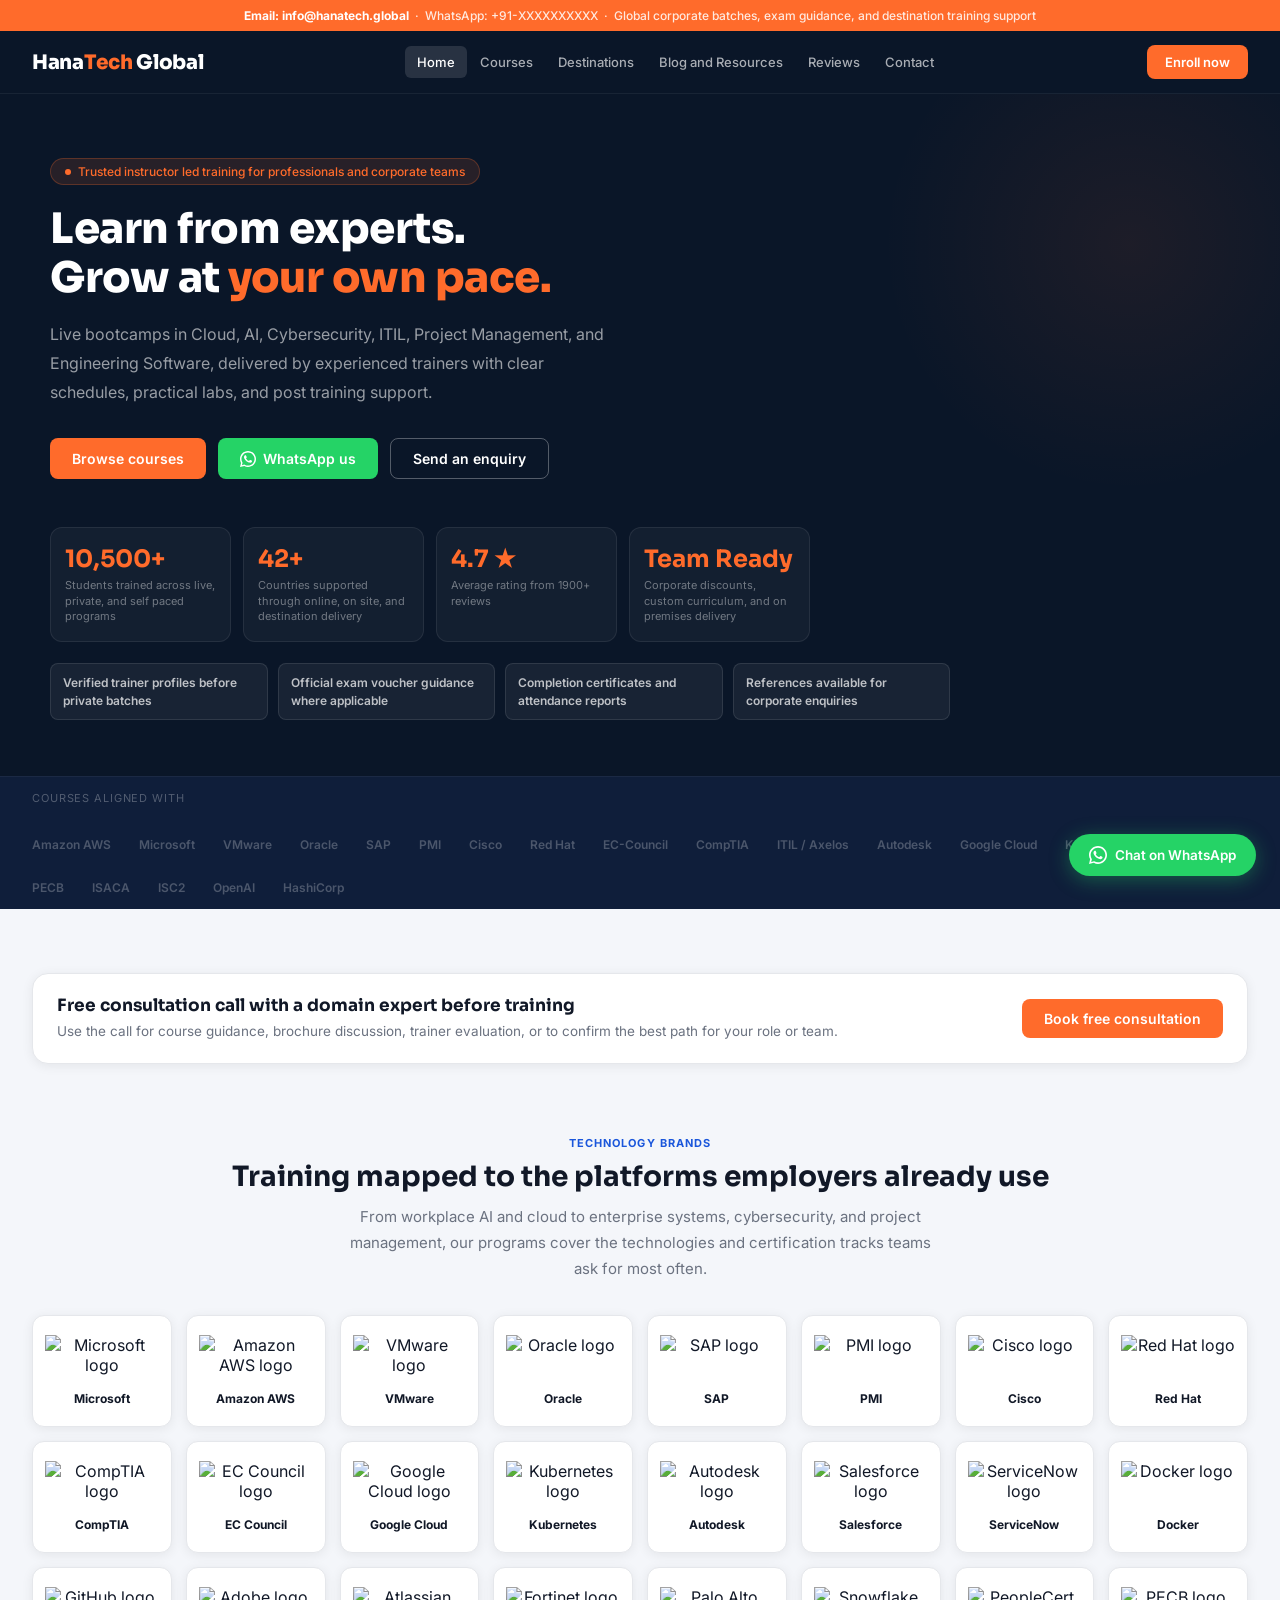
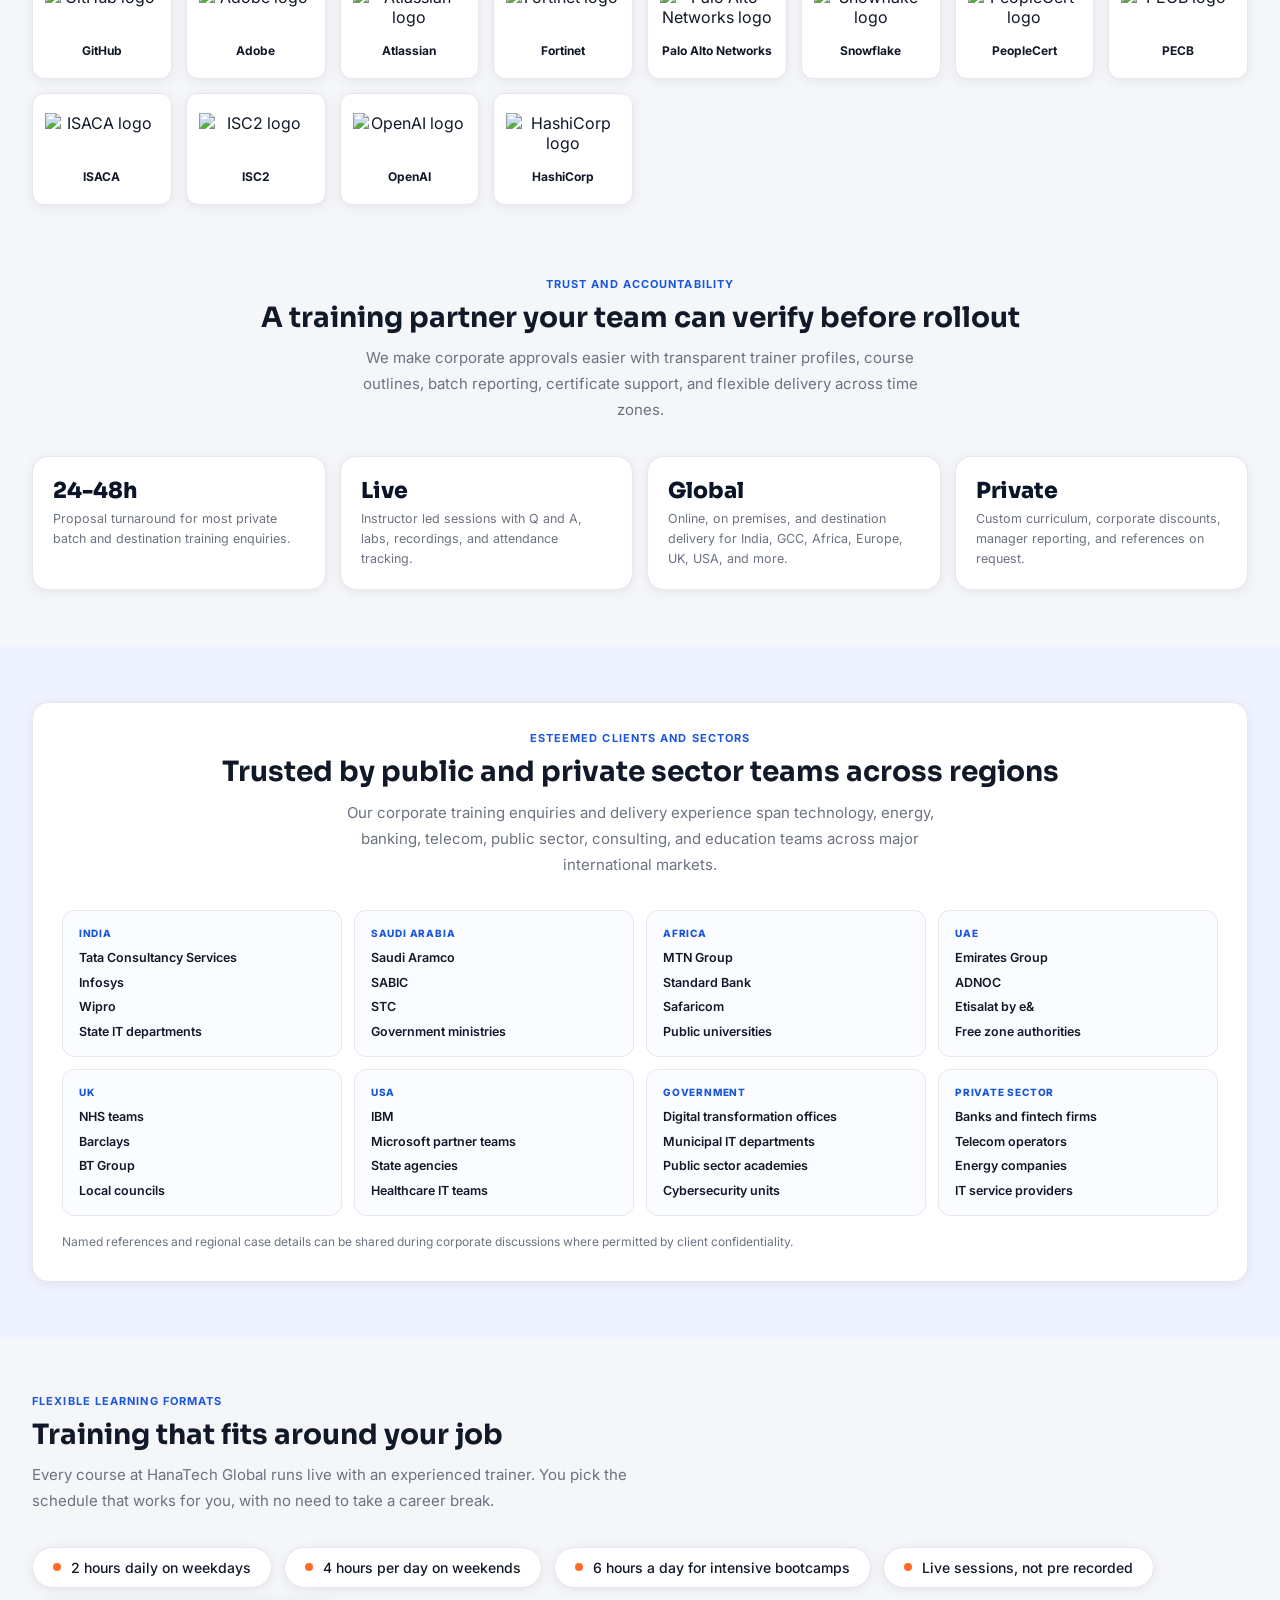
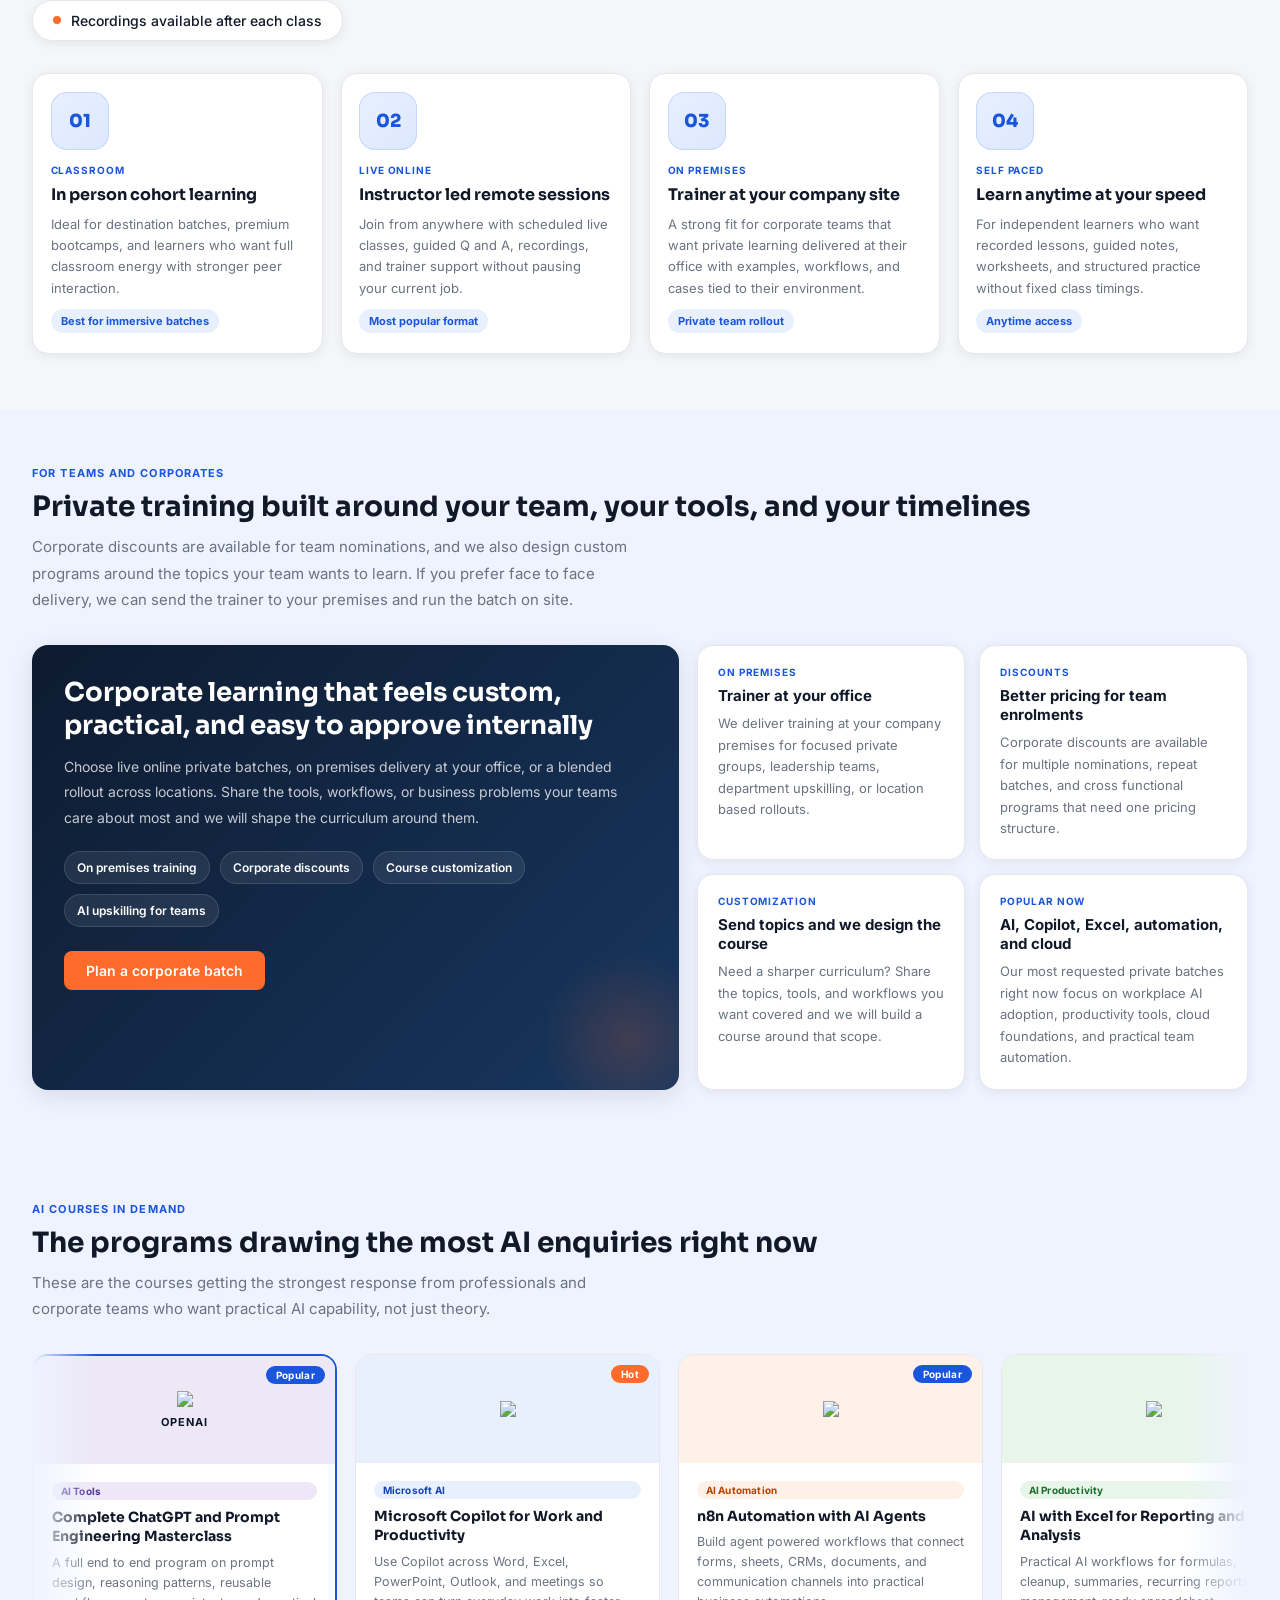
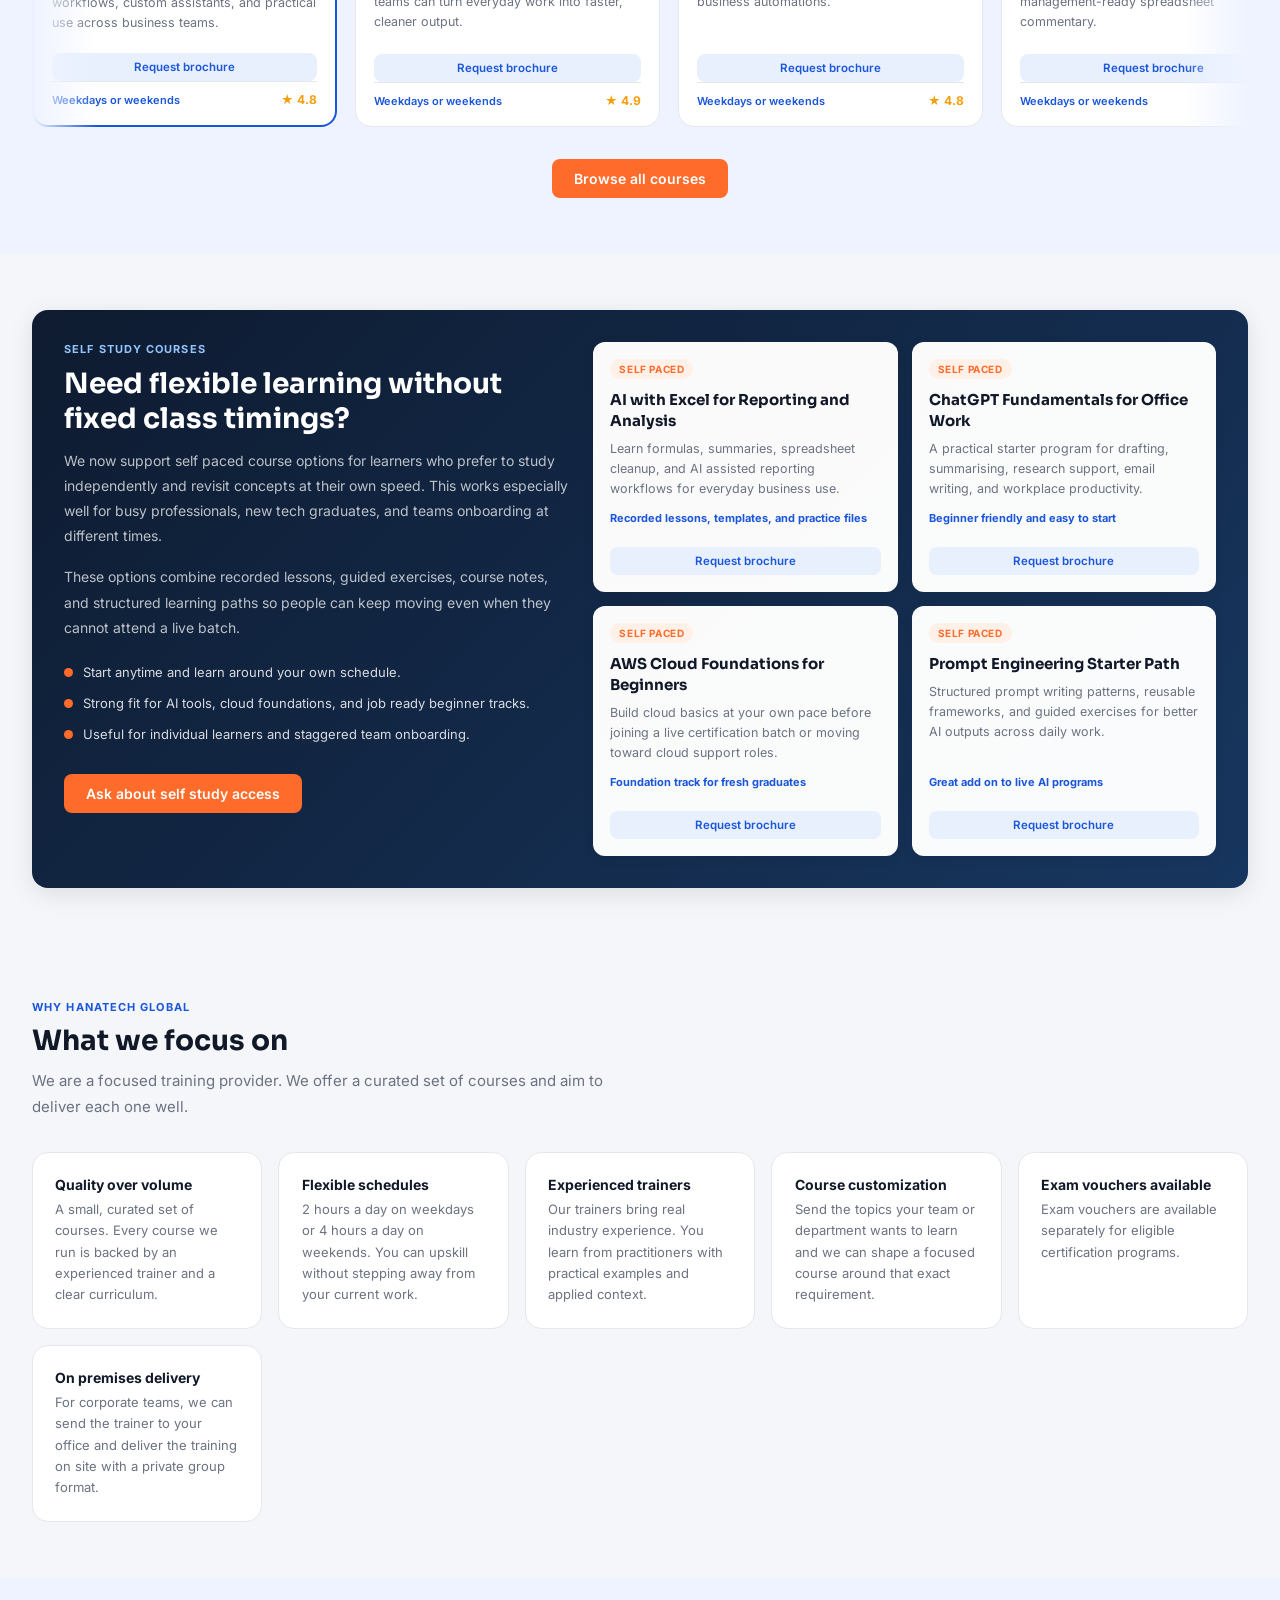
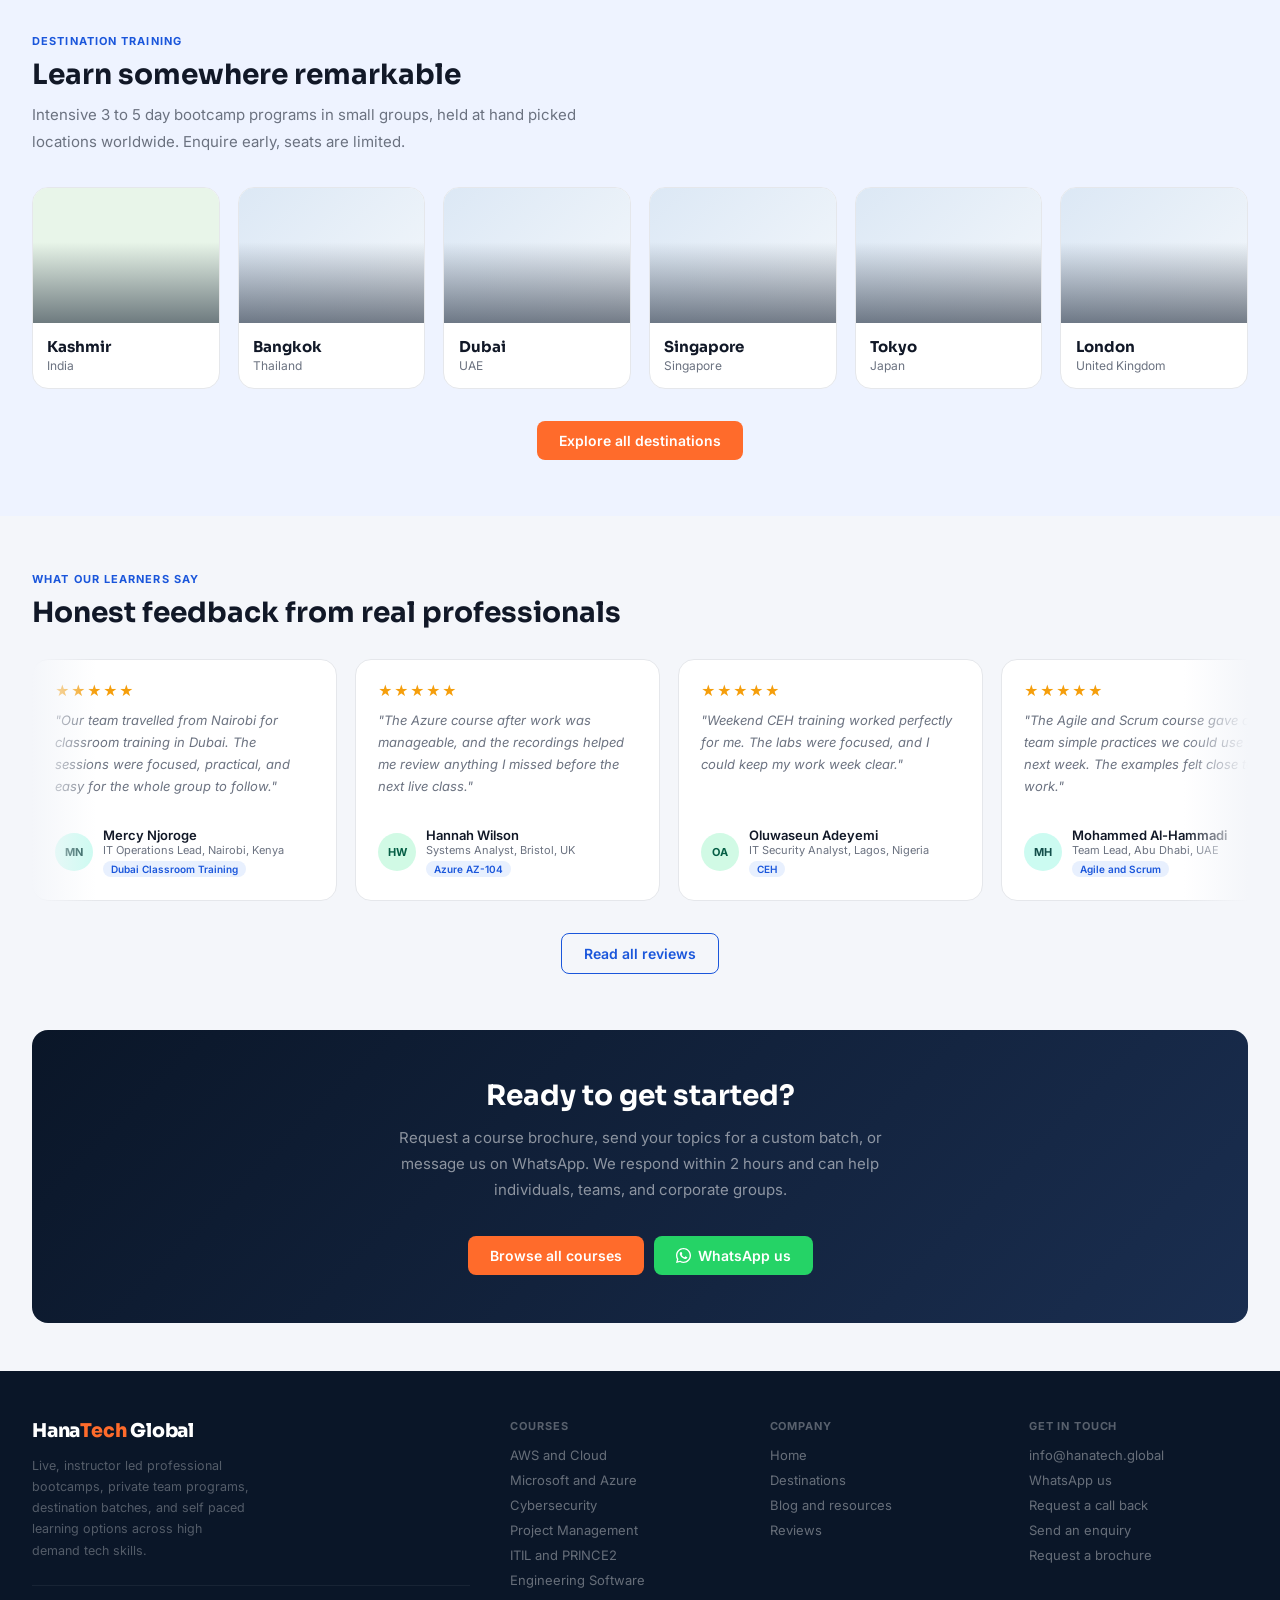
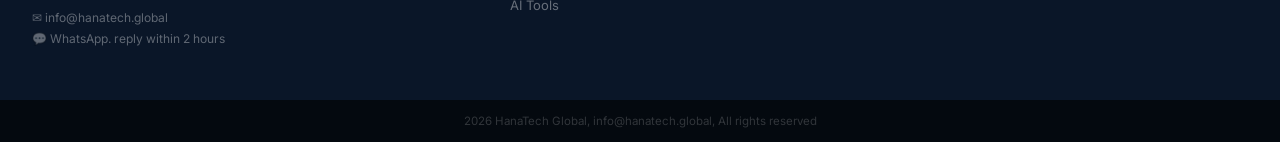
==== index.html @ 3f9b1527 "Add files via upload" ====
<!DOCTYPE html>
<html lang="en">
<head>
<meta charset="UTF-8">
<meta name="viewport" content="width=device-width, initial-scale=1.0">
<title>HanaTech Global | Professional Skills Bootcamps</title>
<link href="https://fonts.googleapis.com/css2?family=Sora:wght@400;600;700;800&family=Inter:wght@400;500;600&display=swap" rel="stylesheet">
<style>
/* --- RESET & BASE --------------------------------------- */
*{box-sizing:border-box;margin:0;padding:0;}
:root{
  --navy:#0A1628;--navy2:#0F1E3A;
  --blue:#1A56DB;--blue-light:#E8F0FE;
  --accent:#FF6B2B;--accent-light:#FFF0E8;
  --gold:#F59E0B;--gold-light:#FFFDE7;
  --green:#25D366;
  --text:#111827;--text2:#6B7280;--text3:#9CA3AF;
  --bg:#F4F6FA;--white:#FFFFFF;
  --border:#E5E7EB;--border2:#D1D5DB;
  --radius:12px;--radius-sm:8px;--radius-lg:16px;
  --shadow:0 2px 12px rgba(0,0,0,0.07);
  --shadow-md:0 6px 24px rgba(0,0,0,0.10);
}
body{font-family:'Inter',sans-serif;color:var(--text);background:var(--bg);min-height:100vh;}
a{text-decoration:none;}
img{display:block;max-width:100%;}

/* --- UTILITIES ------------------------------------------ */
.page{display:none;animation:fadeIn 0.2s ease;}
.page.active{display:block;}
@keyframes fadeIn{from{opacity:0;transform:translateY(6px)}to{opacity:1;transform:translateY(0)}}
.container{max-width:1160px;margin:0 auto;padding:0 2rem;}
.section{padding:3.5rem 2rem;}
.section-alt{background:#EEF3FF;}
.section-dark{background:var(--navy);}
.sec-eyebrow{font-size:11px;font-weight:700;text-transform:uppercase;letter-spacing:0.1em;color:var(--blue);margin-bottom:10px;}
.sec-title{font-family:'Sora',sans-serif;font-size:28px;font-weight:700;line-height:1.22;margin-bottom:10px;color:var(--text);}
.sec-sub{font-size:15px;color:var(--text2);line-height:1.75;margin-bottom:2rem;max-width:600px;}
.text-center{text-align:center;}
.text-center .sec-sub{margin-left:auto;margin-right:auto;}

/* --- BUTTONS -------------------------------------------- */
.btn{display:inline-flex;align-items:center;gap:7px;border:none;border-radius:var(--radius-sm);padding:11px 22px;font-size:14px;font-weight:600;font-family:'Inter',sans-serif;cursor:pointer;transition:opacity 0.15s,transform 0.1s;}
.btn:hover{opacity:0.9;transform:translateY(-1px);}
.btn-primary{background:var(--accent);color:#fff;}
.btn-navy{background:var(--navy);color:#fff;}
.btn-ghost{background:transparent;color:#fff;border:1.5px solid rgba(255,255,255,0.3);}
.btn-ghost:hover{border-color:rgba(255,255,255,0.6);}
.btn-wa{background:var(--green);color:#fff;}
.btn-outline{background:transparent;color:var(--blue);border:1.5px solid var(--blue);}
.btn-light{background:var(--blue-light);color:var(--blue);}
.btn-sm{padding:8px 14px;font-size:12px;}
.btn-block{width:100%;justify-content:center;}
.btn-group{display:flex;gap:10px;flex-wrap:wrap;}

/* --- TOP BAR -------------------------------------------- */
.topbar{background:var(--accent);color:#fff;font-size:12px;font-weight:500;text-align:center;padding:8px 2rem;}
.topbar span{opacity:0.85;}
.topbar strong{opacity:1;}

/* --- NAV ------------------------------------------------ */
.ht-nav{background:var(--navy);position:sticky;top:0;z-index:300;border-bottom:1px solid rgba(255,255,255,0.06);}
.nav-inner{display:flex;align-items:center;justify-content:space-between;height:62px;padding:0 2rem;gap:1rem;}
.nav-logo{font-family:'Sora',sans-serif;font-size:20px;font-weight:800;color:#fff;cursor:pointer;white-space:nowrap;letter-spacing:-0.3px;}
.nav-logo span{color:var(--accent);}
.nav-links{display:flex;gap:1px;align-items:center;}
.nav-btn{background:none;border:none;color:rgba(255,255,255,0.65);font-size:13px;font-family:'Inter',sans-serif;font-weight:500;padding:8px 12px;cursor:pointer;border-radius:6px;white-space:nowrap;transition:all 0.15s;}
.nav-btn:hover{color:#fff;background:rgba(255,255,255,0.08);}
.nav-btn.active{color:#fff;background:rgba(255,255,255,0.12);}
.nav-cta{background:var(--accent);color:#fff;border:none;border-radius:var(--radius-sm);padding:9px 18px;font-size:13px;font-family:'Inter',sans-serif;font-weight:600;cursor:pointer;white-space:nowrap;}

/* --- MOBILE NAV HINT ------------------------------------ */
.mob-nav{display:none;background:var(--navy2);overflow-x:auto;padding:10px 1rem;gap:6px;border-bottom:1px solid rgba(255,255,255,0.06);}
@media(max-width:760px){.nav-links{display:none;}.mob-nav{display:flex;}}

/* --- HERO ----------------------------------------------- */
.hero{background:var(--navy);padding:4rem 2rem 3.5rem;overflow:hidden;position:relative;}
.hero::after{content:'';position:absolute;right:-100px;top:-100px;width:500px;height:500px;background:radial-gradient(circle,rgba(255,107,43,0.08) 0%,transparent 70%);pointer-events:none;}
.hero-inner{position:relative;z-index:1;display:grid;grid-template-columns:minmax(0,1fr);gap:2.4rem;align-items:center;max-width:1180px;margin:0 auto;}
.hero-copy{min-width:0;}
.hero-badge{display:inline-flex;align-items:center;gap:7px;background:rgba(255,107,43,0.12);border:1px solid rgba(255,107,43,0.25);border-radius:20px;padding:5px 14px;font-size:12px;color:var(--accent);margin-bottom:1.25rem;font-weight:500;}
.hero-badge-dot{width:6px;height:6px;border-radius:50%;background:var(--accent);}
.hero h1{font-family:'Sora',sans-serif;font-size:42px;font-weight:800;color:#fff;line-height:1.16;margin-bottom:1.1rem;letter-spacing:-0.5px;}
.hero h1 em{color:var(--accent);font-style:normal;}
.hero-lead{font-size:16px;color:rgba(255,255,255,0.58);line-height:1.8;max-width:560px;margin-bottom:2rem;}
.hero-btns{display:flex;gap:12px;flex-wrap:wrap;margin-bottom:3rem;}
.hero-stats{display:grid;grid-template-columns:repeat(4,1fr);gap:12px;max-width:760px;}
.hstat{background:rgba(255,255,255,0.04);border:1px solid rgba(255,255,255,0.08);border-radius:var(--radius);padding:16px 14px;}
.hstat-num{font-family:'Sora',sans-serif;font-size:24px;font-weight:700;color:var(--accent);}
.hstat-label{font-size:11px;color:rgba(255,255,255,0.4);margin-top:4px;line-height:1.4;}
.proof-strip{display:grid;grid-template-columns:repeat(4,minmax(0,1fr));gap:10px;max-width:900px;margin-top:1.35rem;}
.proof-pill{background:rgba(255,255,255,0.06);border:1px solid rgba(255,255,255,0.1);border-radius:var(--radius-sm);padding:10px 12px;color:rgba(255,255,255,0.72);font-size:12px;font-weight:600;line-height:1.45;}

/* --- TRUST BAR ------------------------------------------ */
.trust-bar{background:var(--navy2);border-top:1px solid rgba(255,255,255,0.05);padding:14px 2rem;display:flex;align-items:center;gap:2rem;flex-wrap:wrap;}
.trust-label{font-size:11px;color:rgba(255,255,255,0.28);white-space:nowrap;text-transform:uppercase;letter-spacing:0.08em;flex-shrink:0;}
.trust-logos{display:flex;gap:28px;flex-wrap:wrap;align-items:center;}
.trust-logo{font-size:12px;font-weight:600;color:rgba(255,255,255,0.25);white-space:nowrap;}

/* --- BRAND WALL ----------------------------------------- */
.brand-grid{display:grid;grid-template-columns:repeat(auto-fit,minmax(132px,1fr));gap:14px;}
.brand-tile{background:var(--white);border:1px solid var(--border);border-radius:var(--radius);padding:16px 12px;min-height:112px;display:flex;flex-direction:column;align-items:center;justify-content:center;text-align:center;box-shadow:var(--shadow);transition:transform 0.15s,box-shadow 0.15s;}
.brand-tile:hover{transform:translateY(-2px);box-shadow:var(--shadow-md);}
.brand-mark{width:100%;max-width:120px;height:46px;display:flex;align-items:center;justify-content:center;margin-bottom:10px;}
.brand-mark img{width:100%;height:100%;object-fit:contain;}
.brand-fallback{display:none;align-items:center;justify-content:center;width:72px;height:42px;border-radius:12px;background:var(--blue-light);color:var(--navy);font-family:'Sora',sans-serif;font-size:12px;font-weight:700;padding:4px 6px;}
.brand-fallback.is-visible{display:flex;}
.brand-name{font-size:12px;font-weight:700;color:var(--text);line-height:1.35;}

/* --- TRUST PROOF ---------------------------------------- */
.trust-proof-grid{display:grid;grid-template-columns:repeat(4,minmax(0,1fr));gap:14px;margin-top:1.8rem;}
.trust-proof-card{background:var(--white);border:1px solid var(--border);border-radius:var(--radius-lg);padding:1.25rem;box-shadow:var(--shadow);}
.trust-proof-value{font-family:'Sora',sans-serif;font-size:22px;font-weight:800;color:var(--navy);margin-bottom:5px;}
.trust-proof-label{font-size:12.5px;color:var(--text2);line-height:1.6;}

/* --- CLIENTS -------------------------------------------- */
.client-shell{background:var(--white);border:1px solid var(--border);border-radius:var(--radius-lg);padding:1.8rem;box-shadow:var(--shadow);}
.client-grid{display:grid;grid-template-columns:repeat(4,minmax(0,1fr));gap:12px;margin-top:1.4rem;}
.client-card{border:1px solid var(--border);border-radius:var(--radius);padding:1rem;background:#FBFCFF;min-height:128px;}
.client-region{font-size:10px;font-weight:800;color:var(--blue);letter-spacing:0.08em;text-transform:uppercase;margin-bottom:10px;}
.client-card ul{list-style:none;margin:0;padding:0;display:grid;gap:7px;}
.client-card li{font-size:12.5px;color:var(--text);line-height:1.4;font-weight:600;}
.client-note{font-size:12px;color:var(--text2);line-height:1.65;margin-top:1rem;}

/* --- SCHEDULE PILLS ------------------------------------- */
.sched-pills{display:flex;gap:12px;flex-wrap:wrap;}
.sched-pill{background:var(--white);border:1.5px solid var(--border);border-radius:50px;padding:11px 20px;display:flex;align-items:center;gap:10px;font-size:14px;font-weight:500;box-shadow:var(--shadow);}
.sched-pill-dot{width:8px;height:8px;border-radius:50%;background:var(--accent);flex-shrink:0;}

/* --- DELIVERY MODES ------------------------------------- */
.delivery-grid{display:grid;grid-template-columns:repeat(4,minmax(0,1fr));gap:18px;margin-top:2rem;}
.delivery-card{background:var(--white);border:1px solid var(--border);border-radius:var(--radius-lg);overflow:hidden;box-shadow:var(--shadow);display:flex;flex-direction:column;transition:transform 0.15s,box-shadow 0.15s;}
.delivery-card:hover{transform:translateY(-3px);box-shadow:var(--shadow-md);}
.delivery-content{padding:1.15rem 1.1rem 1.25rem;}
.delivery-kicker{font-size:10px;font-weight:700;text-transform:uppercase;letter-spacing:0.09em;color:var(--blue);margin-bottom:8px;}
.delivery-title{font-family:'Sora',sans-serif;font-size:16px;font-weight:700;line-height:1.35;margin-bottom:8px;}
.delivery-desc{font-size:13px;color:var(--text2);line-height:1.65;margin-bottom:10px;}
.delivery-note{display:inline-flex;align-items:center;gap:6px;background:var(--blue-light);color:var(--blue);border-radius:999px;padding:5px 10px;font-size:11px;font-weight:700;}
.delivery-icon-badge{width:58px;height:58px;border-radius:16px;display:flex;align-items:center;justify-content:center;background:linear-gradient(135deg,#E8F0FE 0%,#DCE8FF 100%);color:var(--blue);font-size:28px;margin-bottom:14px;box-shadow:inset 0 0 0 1px #C7D7FF;}
.delivery-icon-badge{font-family:'Sora',sans-serif;font-size:18px;font-weight:800;}

/* --- MOVING ROWS ---------------------------------------- */
.marquee{overflow:hidden;position:relative;margin-top:1.8rem;}
.marquee::before,.marquee::after{content:'';position:absolute;top:0;bottom:0;width:64px;z-index:2;pointer-events:none;}
.marquee::before{left:0;background:linear-gradient(90deg,var(--bg) 0%,rgba(244,246,250,0) 100%);}
.section-alt .marquee::before{background:linear-gradient(90deg,#EEF3FF 0%,rgba(238,243,255,0) 100%);}
.marquee::after{right:0;background:linear-gradient(270deg,var(--bg) 0%,rgba(244,246,250,0) 100%);}
.section-alt .marquee::after{background:linear-gradient(270deg,#EEF3FF 0%,rgba(238,243,255,0) 100%);}
.marquee-track{display:flex;gap:18px;width:max-content;animation:scrollRight 55s linear infinite;}
.marquee:hover .marquee-track{animation-play-state:paused;}
.marquee .course-card,.marquee .review-card{width:305px;flex:0 0 305px;}
.reviews-marquee .marquee-track{animation-duration:70s;}
@keyframes scrollRight{from{transform:translateX(-50%);}to{transform:translateX(0);}}

.consult-band{display:grid;grid-template-columns:1fr auto;gap:1rem;align-items:center;background:var(--white);border:1px solid var(--border);border-radius:var(--radius-lg);padding:1.3rem 1.5rem;box-shadow:var(--shadow);margin-top:2rem;}
.consult-band strong{font-family:'Sora',sans-serif;font-size:17px;}
.consult-band p{font-size:13.5px;color:var(--text2);line-height:1.65;margin-top:4px;}

/* --- SELF STUDY ----------------------------------------- */
.self-study-shell{background:linear-gradient(135deg,#0E1B30 0%,#17365F 100%);border-radius:var(--radius-lg);padding:2rem;display:grid;grid-template-columns:0.9fr 1.1fr;gap:20px;box-shadow:var(--shadow-md);}
.self-study-copy h2{font-family:'Sora',sans-serif;font-size:28px;line-height:1.25;color:#fff;margin-bottom:12px;}
.self-study-copy p{font-size:14px;line-height:1.8;color:rgba(255,255,255,0.72);margin-bottom:1rem;}
.self-study-points{display:grid;gap:10px;margin:1.4rem 0 1.8rem;}
.self-study-point{display:flex;gap:10px;align-items:flex-start;color:rgba(255,255,255,0.84);font-size:13px;line-height:1.6;}
.self-study-point span{width:9px;height:9px;border-radius:50%;background:var(--accent);margin-top:6px;flex-shrink:0;}
.self-study-grid{display:grid;grid-template-columns:repeat(2,minmax(0,1fr));gap:14px;}
.self-study-card{background:rgba(255,255,255,0.98);border:1px solid rgba(255,255,255,0.12);border-radius:var(--radius);padding:1rem;display:flex;flex-direction:column;box-shadow:var(--shadow);}
.self-study-badge{display:inline-flex;align-items:center;gap:6px;background:var(--accent-light);color:var(--accent);border-radius:999px;padding:4px 9px;font-size:10px;font-weight:700;text-transform:uppercase;letter-spacing:0.06em;width:max-content;margin-bottom:10px;}
.self-study-title{font-family:'Sora',sans-serif;font-size:15px;font-weight:700;line-height:1.4;margin-bottom:8px;}
.self-study-desc{font-size:12.5px;color:var(--text2);line-height:1.6;margin-bottom:12px;flex:1;}
.self-study-meta{font-size:11px;color:var(--blue);font-weight:700;margin-bottom:12px;}

/* --- COURSE CARDS --------------------------------------- */
.courses-grid{display:grid;grid-template-columns:repeat(auto-fill,minmax(265px,1fr));gap:18px;}
.course-card{background:var(--white);border:1px solid var(--border);border-radius:var(--radius-lg);overflow:hidden;transition:box-shadow 0.2s,border-color 0.2s;display:flex;flex-direction:column;}
.course-card:hover{box-shadow:var(--shadow-md);border-color:#C7D7FF;}
.course-card.is-featured{border:2px solid var(--blue);}
.course-thumb{height:108px;display:flex;align-items:center;justify-content:center;font-size:0;position:relative;flex-shrink:0;padding:14px;}
.course-thumb-brand{display:flex;flex-direction:column;align-items:center;justify-content:center;gap:8px;width:100%;text-align:center;}
.course-thumb-brand img{display:block;max-width:128px;max-height:42px;width:auto;height:auto;object-fit:contain;}
.course-thumb-brand.is-icon img{max-width:42px;max-height:42px;}
.course-thumb-brand-label{font-size:11px;font-weight:700;letter-spacing:0.08em;text-transform:uppercase;color:var(--navy);}
.course-thumb-brand-fallback{display:inline-flex;align-items:center;justify-content:center;min-width:72px;min-height:42px;padding:8px 12px;border-radius:12px;background:rgba(10,22,40,0.08);font-family:'Sora',sans-serif;font-size:12px;font-weight:700;color:var(--navy);}
.badge{position:absolute;top:10px;right:10px;font-size:10px;padding:3px 10px;border-radius:20px;font-weight:700;letter-spacing:0.03em;}
.badge-hot{background:var(--accent);color:#fff;}
.badge-pop{background:var(--blue);color:#fff;}
.badge-new{background:#059669;color:#fff;}
.badge-voucher{background:var(--gold);color:#fff;}
.thumb-navy{background:var(--navy2);}.thumb-blue{background:#E8F0FE;}.thumb-orange{background:#FFF0E8;}.thumb-green{background:#E8F5E9;}.thumb-purple{background:#EDE7F6;}.thumb-teal{background:#E0F2F1;}.thumb-brick{background:#FFF3E0;}.thumb-red{background:#FFEBEE;}.thumb-indigo{background:#EDE7F6;}
.course-body{padding:1.1rem;display:flex;flex-direction:column;flex:1;}
.course-tag{font-size:10px;padding:3px 9px;border-radius:20px;display:inline-block;margin-bottom:8px;font-weight:700;letter-spacing:0.02em;}
.tag-blue{background:#E8F0FE;color:#1245AE;}.tag-orange{background:#FFF0E8;color:#B84200;}.tag-green{background:#E8F5E9;color:#1B6E2B;}.tag-purple{background:#EDE7F6;color:#4A2D99;}.tag-teal{background:#E0F2F1;color:#065F55;}.tag-brick{background:#FFF3E0;color:#9A3B00;}.tag-red{background:#FFEBEE;color:#9B1C1C;}.tag-gold{background:#FFFDE7;color:#7A5100;}
.course-title{font-family:'Sora',sans-serif;font-size:14px;font-weight:700;margin-bottom:6px;line-height:1.4;}
.course-title a{color:inherit;text-decoration:none;}
.course-title a:hover{color:var(--blue);}
.course-desc{font-size:12.5px;color:var(--text2);line-height:1.6;margin-bottom:10px;flex:1;}
.course-voucher{font-size:11px;color:#7A5100;background:var(--gold-light);padding:4px 9px;border-radius:5px;display:inline-flex;align-items:center;gap:4px;margin-bottom:10px;font-weight:500;}
.course-footer{padding-top:10px;border-top:1px solid var(--border);display:flex;justify-content:space-between;align-items:center;margin-top:auto;}
.course-sched{font-size:11px;color:var(--blue);font-weight:600;}
.course-rating{font-size:12px;color:var(--gold);font-weight:700;}
.course-brochure-btn{display:flex;align-items:center;justify-content:center;gap:5px;background:var(--blue-light);color:var(--blue);border:none;border-radius:var(--radius-sm);padding:7px 10px;font-size:11.5px;font-weight:600;font-family:'Inter',sans-serif;cursor:pointer;margin-top:10px;width:100%;transition:background 0.15s;}
.course-brochure-btn:hover{background:#d2e3fa;}

/* --- FILTER TABS ---------------------------------------- */
.filter-wrap{display:flex;gap:8px;margin-bottom:2rem;flex-wrap:wrap;}
.ftab{background:var(--white);border:1.5px solid var(--border);border-radius:20px;padding:7px 16px;font-size:12.5px;cursor:pointer;font-family:'Inter',sans-serif;color:var(--text2);font-weight:500;transition:all 0.15s;}
.ftab:hover{border-color:var(--blue);color:var(--blue);}
.ftab.active{background:var(--blue);color:#fff;border-color:var(--blue);}

/* --- WHY CARDS ------------------------------------------ */
.why-grid{display:grid;grid-template-columns:repeat(auto-fill,minmax(215px,1fr));gap:16px;}
.why-card{background:var(--white);border:1px solid var(--border);border-radius:var(--radius-lg);padding:1.4rem;transition:box-shadow 0.15s;}
.why-card:hover{box-shadow:var(--shadow);}
.why-icon-wrap{display:none;}
.wi-blue{background:#E8F0FE;}.wi-orange{background:#FFF0E8;}.wi-green{background:#E8F5E9;}.wi-purple{background:#EDE7F6;}.wi-teal{background:#E0F2F1;}.wi-gold{background:#FFFDE7;}
.why-title{font-size:14px;font-weight:700;margin-bottom:6px;}
.why-desc{font-size:13px;color:var(--text2);line-height:1.65;}

/* --- CORPORATE TRAINING -------------------------------- */
.corporate-shell{display:grid;grid-template-columns:1.08fr 0.92fr;gap:18px;align-items:stretch;}
.corporate-panel{background:linear-gradient(135deg,#0E1B30 0%,#17365F 100%);border-radius:var(--radius-lg);padding:2rem;color:#fff;box-shadow:var(--shadow-md);position:relative;overflow:hidden;}
.corporate-panel::after{content:'';position:absolute;right:-40px;bottom:-40px;width:180px;height:180px;background:radial-gradient(circle,rgba(255,107,43,0.18) 0%,transparent 70%);}
.corporate-panel h3{font-family:'Sora',sans-serif;font-size:26px;line-height:1.25;margin-bottom:12px;position:relative;z-index:1;}
.corporate-panel p{font-size:14px;line-height:1.8;color:rgba(255,255,255,0.76);max-width:560px;position:relative;z-index:1;}
.corporate-badges{display:flex;flex-wrap:wrap;gap:10px;margin:1.35rem 0 1.5rem;position:relative;z-index:1;}
.corporate-badge{display:inline-flex;align-items:center;gap:8px;background:rgba(255,255,255,0.08);border:1px solid rgba(255,255,255,0.12);border-radius:999px;padding:8px 12px;font-size:12px;font-weight:600;color:#fff;}
.corporate-grid{display:grid;grid-template-columns:repeat(2,minmax(0,1fr));gap:14px;}
.corporate-card{background:var(--white);border:1px solid var(--border);border-radius:var(--radius-lg);padding:1.25rem;box-shadow:var(--shadow);}
.corporate-kicker{font-size:10px;font-weight:700;text-transform:uppercase;letter-spacing:0.09em;color:var(--blue);margin-bottom:8px;}
.corporate-card h4{font-size:15px;font-weight:700;margin-bottom:8px;}
.corporate-card p{font-size:13px;line-height:1.65;color:var(--text2);}

/* --- DESTINATION CARDS ---------------------------------- */
.dest-grid{display:grid;grid-template-columns:repeat(auto-fill,minmax(200px,1fr));gap:18px;}
.dest-card{background:var(--white);border:1px solid var(--border);border-radius:var(--radius-lg);overflow:hidden;transition:box-shadow 0.2s,transform 0.2s;}
.dest-card.dest-global{border:2px solid var(--blue);background:linear-gradient(135deg,#FFFFFF 0%,#EEF3FF 100%);}
.dest-card.dest-global .dest-img-wrap{display:flex;align-items:center;justify-content:center;background:linear-gradient(135deg,#0E1B30 0%,#1A56DB 100%);}
.dest-card.dest-global .dest-img-wrap::before{content:'Global';font-family:'Sora',sans-serif;font-size:30px;font-weight:800;color:#fff;letter-spacing:0.02em;position:relative;z-index:1;}
.dest-card:hover{box-shadow:var(--shadow-md);transform:translateY(-3px);}
.dest-img-wrap{position:relative;height:135px;overflow:hidden;background:linear-gradient(135deg,#dce8f5 0%,#f3f7fb 100%);}
.dest-img-wrap img{display:block;width:100%;height:100%;object-fit:cover;transition:transform 0.4s;}
.dest-card:hover .dest-img-wrap img{transform:scale(1.05);}
.dest-overlay{position:absolute;inset:0;background:linear-gradient(to top,rgba(10,22,40,0.55) 0%,transparent 60%);}
.dest-info{padding:0.9rem;}
.dest-city{font-family:'Sora',sans-serif;font-size:15px;font-weight:700;margin-bottom:2px;}
.dest-country{font-size:12px;color:var(--text2);}
.dest-tag{font-size:10px;background:var(--accent-light);color:var(--accent);padding:2px 8px;border-radius:20px;font-weight:600;margin-top:5px;display:inline-block;}
.dest-tag{display:none;}

/* --- TRAINER CARDS -------------------------------------- */
.trainer-grid{display:grid;grid-template-columns:repeat(auto-fill,minmax(195px,1fr));gap:16px;}
.trainer-card{background:var(--white);border:1px solid var(--border);border-radius:var(--radius-lg);padding:1.5rem;text-align:center;transition:box-shadow 0.15s;}
.trainer-card:hover{box-shadow:var(--shadow);}
.trainer-av{width:60px;height:60px;border-radius:50%;display:flex;align-items:center;justify-content:center;font-size:20px;font-weight:700;margin:0 auto 12px;border:3px solid var(--border);}
.av-b{background:#DBEAFE;color:#1E40AF;}.av-o{background:#FEE2D5;color:#9A3412;}.av-g{background:#D1FAE5;color:#065F46;}.av-p{background:#EDE9FE;color:#4C1D95;}.av-t{background:#CCFBF1;color:#134E4A;}.av-r{background:#FFE4E6;color:#9F1239;}
.trainer-name{font-size:14px;font-weight:700;margin-bottom:3px;}
.trainer-role{font-size:12px;color:var(--text2);line-height:1.4;}
.trainer-co{font-size:11px;color:var(--blue);margin-top:4px;font-weight:600;}
.trainer-exp{font-size:10px;color:var(--text2);margin-top:7px;background:var(--bg);padding:3px 10px;border-radius:20px;display:inline-block;}

/* --- REVIEWS -------------------------------------------- */
.reviews-grid{display:grid;grid-template-columns:repeat(auto-fill,minmax(270px,1fr));gap:16px;}
.review-card{background:var(--white);border:1px solid var(--border);border-radius:var(--radius-lg);padding:1.4rem;display:flex;flex-direction:column;}
.review-stars{color:var(--gold);font-size:14px;margin-bottom:10px;letter-spacing:1px;}
.review-text{font-size:13px;color:var(--text2);line-height:1.7;margin-bottom:16px;font-style:italic;flex:1;}
.review-author{display:flex;align-items:center;gap:10px;}
.rev-av{width:38px;height:38px;border-radius:50%;display:flex;align-items:center;justify-content:center;font-size:11px;font-weight:700;flex-shrink:0;}
.rev-name{font-size:13px;font-weight:600;}
.rev-meta{font-size:11px;color:var(--text2);}
.rev-course{font-size:10px;background:var(--blue-light);color:var(--blue);padding:2px 8px;border-radius:20px;display:inline-block;margin-top:3px;font-weight:600;}
.rating-row{display:flex;align-items:center;gap:10px;margin-bottom:7px;}
.rating-track{flex:1;height:6px;background:var(--bg);border-radius:3px;overflow:hidden;}
.rating-fill{height:100%;background:var(--gold);border-radius:3px;}
.rating-label{font-size:12px;width:20px;color:var(--text2);}
.rating-pct{font-size:12px;color:var(--text2);width:28px;}

/* --- CTA BLOCK ------------------------------------------ */
.cta-block{background:linear-gradient(135deg,#0A1628 0%,#1A2E50 100%);border-radius:var(--radius-lg);padding:3rem 2.5rem;text-align:center;margin:0 2rem 3rem;}
.cta-block h2{font-family:'Sora',sans-serif;font-size:28px;color:#fff;margin-bottom:12px;font-weight:700;}
.cta-block p{font-size:15px;color:rgba(255,255,255,0.52);margin-bottom:2rem;line-height:1.75;max-width:520px;margin-left:auto;margin-right:auto;}

/* --- PAGE HERO ------------------------------------------ */
.page-hero{background:linear-gradient(135deg,var(--navy) 0%,#1A2E50 100%);padding:3rem 2rem;position:relative;overflow:hidden;}
.page-hero::after{content:'';position:absolute;right:-60px;bottom:-60px;width:300px;height:300px;background:radial-gradient(circle,rgba(26,86,219,0.15) 0%,transparent 70%);pointer-events:none;}
.page-hero-eyebrow{font-size:11px;font-weight:700;text-transform:uppercase;letter-spacing:0.1em;color:var(--accent);margin-bottom:8px;opacity:0.8;}
.page-hero h1{font-family:'Sora',sans-serif;font-size:32px;font-weight:800;color:#fff;margin-bottom:10px;letter-spacing:-0.3px;}
.page-hero p{font-size:15px;color:rgba(255,255,255,0.48);max-width:560px;line-height:1.7;}

/* --- BLOG / RESOURCES ----------------------------------- */
.article-list{display:grid;gap:18px;}
.article-card{background:var(--white);border:1px solid var(--border);border-radius:var(--radius-lg);padding:1.5rem;box-shadow:var(--shadow);}
.article-head{display:flex;justify-content:space-between;align-items:flex-start;gap:14px;flex-wrap:wrap;margin-bottom:1rem;}
.article-topic{font-size:10px;background:var(--blue-light);color:var(--blue);padding:3px 10px;border-radius:20px;font-weight:700;display:inline-block;margin-bottom:10px;letter-spacing:0.04em;text-transform:uppercase;}
.article-title{font-family:'Sora',sans-serif;font-size:22px;line-height:1.3;margin-bottom:4px;}
.article-meta{font-size:12px;color:var(--text2);}
.article-copy p{font-size:14px;color:var(--text2);line-height:1.85;margin-bottom:1rem;}
.article-copy p:last-child{margin-bottom:0;}
.resource-grid{display:grid;grid-template-columns:repeat(auto-fill,minmax(225px,1fr));gap:14px;}
.resource-card{background:var(--white);border:1px solid var(--border);border-radius:var(--radius);padding:1.2rem;transition:box-shadow 0.15s;}
.resource-card:hover{box-shadow:var(--shadow);}
.resource-type{font-size:10px;font-weight:700;text-transform:uppercase;letter-spacing:0.07em;color:var(--blue);margin-bottom:8px;}
.resource-title{font-size:14px;font-weight:600;margin-bottom:5px;line-height:1.4;}
.resource-meta{font-size:12px;color:var(--text2);}
.resource-desc{font-size:12.5px;color:var(--text2);line-height:1.6;margin-top:8px;}
.resource-btn{display:inline-flex;align-items:center;gap:5px;margin-top:11px;font-size:12px;color:var(--blue);cursor:pointer;font-weight:600;background:var(--blue-light);padding:5px 12px;border-radius:6px;border:none;font-family:'Inter',sans-serif;transition:background 0.15s;}
.resource-btn:hover{background:#d2e3fa;}

/* --- CONTACT -------------------------------------------- */
.contact-wrap{display:grid;grid-template-columns:1.1fr 0.9fr;gap:2.5rem;}
.form-group{margin-bottom:1rem;}
.form-label{font-size:13px;color:var(--text2);margin-bottom:5px;display:block;font-weight:500;}
.form-input{width:100%;padding:11px 14px;border-radius:var(--radius-sm);border:1.5px solid var(--border);font-family:'Inter',sans-serif;font-size:14px;background:var(--white);color:var(--text);outline:none;transition:border-color 0.15s;}
.form-input:focus{border-color:var(--blue);}
.required-star{color:var(--accent);}
.is-hidden{display:none !important;}
.form-success{background:var(--white);border:1px solid var(--border);border-radius:var(--radius-lg);padding:1.5rem;box-shadow:var(--shadow);margin-top:1rem;}
.form-success h4{font-family:'Sora',sans-serif;font-size:20px;margin-bottom:10px;}
.form-success p{font-size:14px;line-height:1.75;color:var(--text2);margin-bottom:1rem;}
.form-success-actions{display:flex;gap:10px;flex-wrap:wrap;}
.contact-methods{display:flex;flex-direction:column;gap:14px;}
.contact-box{background:var(--white);border:1px solid var(--border);border-radius:var(--radius);padding:1.2rem;display:flex;gap:14px;align-items:flex-start;transition:box-shadow 0.15s;}
.contact-box:hover{box-shadow:var(--shadow);}
.contact-icon{width:42px;height:42px;border-radius:10px;display:flex;align-items:center;justify-content:center;font-size:18px;flex-shrink:0;}
.ci-green{background:#D1FAE5;}.ci-blue{background:var(--blue-light);}.ci-orange{background:var(--accent-light);}.ci-gray{background:var(--bg);}
.contact-title{font-size:14px;font-weight:700;margin-bottom:3px;}
.contact-desc{font-size:12.5px;color:var(--text2);line-height:1.55;}
.contact-note{font-size:11px;color:var(--blue);margin-top:4px;font-weight:600;}

/* --- FOOTER --------------------------------------------- */
.ht-footer{background:var(--navy);padding:3rem 2rem;display:grid;grid-template-columns:2fr 1fr 1fr 1fr;gap:2.5rem;}
.footer-logo{font-family:'Sora',sans-serif;font-size:19px;font-weight:800;color:#fff;display:block;margin-bottom:12px;letter-spacing:-0.2px;}
.footer-logo span{color:var(--accent);}
.footer-desc{font-size:12.5px;color:rgba(255,255,255,0.3);line-height:1.7;max-width:220px;}
.footer-divider{border:none;border-top:1px solid rgba(255,255,255,0.06);margin:1.5rem 0;}
.footer-contact-item{font-size:12px;color:rgba(255,255,255,0.35);margin-bottom:6px;display:flex;gap:8px;align-items:flex-start;}
.footer-col h5{font-size:11px;font-weight:700;color:rgba(255,255,255,0.32);text-transform:uppercase;letter-spacing:0.08em;margin-bottom:14px;}
.footer-col a{display:block;font-size:13px;color:rgba(255,255,255,0.38);text-decoration:none;margin-bottom:9px;cursor:pointer;transition:color 0.15s;}
.footer-col a:hover{color:rgba(255,255,255,0.8);}
.footer-copy{background:#04090F;padding:14px 2rem;font-size:11.5px;color:rgba(255,255,255,0.18);text-align:center;}

/* --- WA FLOAT ------------------------------------------- */
.wa-float{position:fixed;bottom:24px;right:24px;z-index:999;background:var(--green);color:#fff;border:none;border-radius:50px;padding:12px 20px;font-size:13.5px;font-weight:600;font-family:'Inter',sans-serif;cursor:pointer;display:flex;align-items:center;gap:8px;box-shadow:0 4px 20px rgba(37,211,102,0.35);transition:transform 0.15s;}
.wa-float:hover{transform:scale(1.04);}

/* --- MODAL ---------------------------------------------- */
.modal-overlay{display:none;position:fixed;inset:0;background:rgba(0,0,0,0.5);z-index:500;align-items:center;justify-content:center;backdrop-filter:blur(2px);}
.modal-overlay.open{display:flex;}
.modal-box{background:var(--white);border-radius:var(--radius-lg);padding:2rem;max-width:440px;width:92%;position:relative;box-shadow:0 20px 60px rgba(0,0,0,0.2);}
.modal-close{position:absolute;top:14px;right:16px;background:var(--bg);border:none;width:28px;height:28px;border-radius:50%;display:flex;align-items:center;justify-content:center;font-size:14px;cursor:pointer;color:var(--text2);}
.modal-close:hover{background:var(--border);}
.modal-box h3{font-family:'Sora',sans-serif;font-size:19px;font-weight:700;margin-bottom:6px;}
.modal-sub{font-size:13px;color:var(--text2);margin-bottom:1.2rem;line-height:1.6;}
.modal-fields{display:flex;flex-direction:column;gap:9px;margin-bottom:1.1rem;}
.modal-input{padding:11px 13px;border-radius:var(--radius-sm);border:1.5px solid var(--border);font-family:'Inter',sans-serif;font-size:13px;outline:none;width:100%;transition:border-color 0.15s;}
.modal-input:focus{border-color:var(--blue);}
.modal-note{font-size:11px;color:var(--text2);text-align:center;margin-top:9px;}

/* --- VOUCHER INFO BOX ----------------------------------- */
.info-box{border-radius:var(--radius);padding:14px 18px;margin-bottom:1.8rem;font-size:13px;display:flex;gap:10px;align-items:flex-start;}
.info-box-gold{background:var(--gold-light);border:1px solid #F59E0B;}
.info-box-blue{background:var(--blue-light);border:1px solid #BFDBFE;}
.info-icon{font-size:16px;flex-shrink:0;margin-top:1px;}

/* --- RESPONSIVE ----------------------------------------- */
@media(max-width:900px){
  .ht-footer{grid-template-columns:1fr 1fr;}
  .contact-wrap{grid-template-columns:1fr;}
  .hero h1{font-size:32px;}
  .hero-inner{grid-template-columns:1fr;}
  .corporate-shell{grid-template-columns:1fr;}
  .corporate-grid{grid-template-columns:1fr 1fr;}
  .delivery-grid{grid-template-columns:1fr 1fr;}
  .self-study-shell{grid-template-columns:1fr;}
  .proof-strip{grid-template-columns:1fr 1fr;}
  .trust-proof-grid{grid-template-columns:1fr 1fr;}
  .client-grid{grid-template-columns:1fr 1fr;}
}
@media(max-width:600px){
  .hero-stats{grid-template-columns:repeat(2,1fr);}
  .ht-footer{grid-template-columns:1fr;}
  .hero h1{font-size:26px;}
  .hero-inner{gap:1.5rem;}
  .consult-band{grid-template-columns:1fr;}
  .marquee::before,.marquee::after{width:32px;}
  .cta-block{margin:0 1rem 2rem;padding:2rem 1.5rem;}
  .section{padding:2.5rem 1.25rem;}
  .corporate-grid{grid-template-columns:1fr;}
  .article-title{font-size:19px;}
  .delivery-grid{grid-template-columns:1fr;}
  .self-study-grid{grid-template-columns:1fr;}
  .brand-grid{grid-template-columns:repeat(2,minmax(0,1fr));}
  .proof-strip{grid-template-columns:1fr;}
  .trust-proof-grid{grid-template-columns:1fr;}
  .client-shell{padding:1.2rem;}
  .client-grid{grid-template-columns:1fr;}
}
</style>
</head>
<body>

<!-- --- WHATSAPP FLOAT ------------------------------------ -->
<button class="wa-float" onclick="window.open('https://wa.me/919999999999?text=Hi%20HanaTech%20Global%2C%20I%20am%20interested%20in%20your%20courses.','_blank')">
  <svg width="18" height="18" viewBox="0 0 24 24" fill="currentColor"><path d="M17.472 14.382c-.297-.149-1.758-.867-2.03-.967-.273-.099-.471-.148-.67.15-.197.297-.767.966-.94 1.164-.173.199-.347.223-.644.075-.297-.15-1.255-.463-2.39-1.475-.883-.788-1.48-1.761-1.653-2.059-.173-.297-.018-.458.13-.606.134-.133.298-.347.446-.52.149-.174.198-.298.298-.497.099-.198.05-.371-.025-.52-.075-.149-.669-1.612-.916-2.207-.242-.579-.487-.5-.669-.51-.173-.008-.371-.01-.57-.01-.198 0-.52.074-.792.372-.272.297-1.04 1.016-1.04 2.479 0 1.462 1.065 2.875 1.213 3.074.149.198 2.096 3.2 5.077 4.487.709.306 1.262.489 1.694.625.712.227 1.36.195 1.871.118.571-.085 1.758-.719 2.006-1.413.248-.694.248-1.289.173-1.413z"/><path d="M12 0C5.373 0 0 5.373 0 12c0 2.122.553 4.105 1.518 5.826L.057 23.998l6.328-1.661A11.934 11.934 0 0012 24c6.626 0 12-5.373 12-12S18.626 0 12 0zm0 21.818a9.818 9.818 0 01-5.007-1.369l-.359-.214-3.754.985.999-3.648-.234-.374A9.818 9.818 0 012.182 12C2.182 6.57 6.57 2.182 12 2.182S21.818 6.57 21.818 12 17.43 21.818 12 21.818z"/></svg>
  Chat on WhatsApp
</button>

<!-- --- TOP BAR ------------------------------------------- -->
<div class="topbar">
  <strong>Email: info@hanatech.global</strong>
  <span> &nbsp;·&nbsp; WhatsApp: +91-XXXXXXXXXX &nbsp;·&nbsp; Global corporate batches, exam guidance, and destination training support</span>
</div>

<!-- --- NAVIGATION ---------------------------------------- -->
<nav class="ht-nav">
  <div class="nav-inner">
    <div class="nav-logo" onclick="showPage('home')">Hana<span>Tech</span> Global</div>
    <div class="nav-links">
      <button class="nav-btn active" onclick="showPage('home')" id="nav-home">Home</button>
      <button class="nav-btn" onclick="showPage('courses')" id="nav-courses">Courses</button>
      <button class="nav-btn" onclick="showPage('destinations')" id="nav-destinations">Destinations</button>
      <button class="nav-btn" onclick="showPage('blog')" id="nav-blog">Blog and Resources</button>
      <button class="nav-btn" onclick="showPage('reviews')" id="nav-reviews">Reviews</button>
      <button class="nav-btn" onclick="showPage('contact')" id="nav-contact">Contact</button>
    </div>
    <button class="nav-cta" onclick="showPage('contact')">Enroll now</button>
  </div>
  <!-- mobile nav -->
  <div class="mob-nav">
    <button class="nav-btn" onclick="showPage('home')" id="mnav-home">Home</button>
    <button class="nav-btn" onclick="showPage('courses')" id="mnav-courses">Courses</button>
    <button class="nav-btn" onclick="showPage('destinations')" id="mnav-destinations">Destinations</button>
    <button class="nav-btn" onclick="showPage('blog')" id="mnav-blog">Blog</button>
    <button class="nav-btn" onclick="showPage('reviews')" id="mnav-reviews">Reviews</button>
    <button class="nav-btn" onclick="showPage('contact')" id="mnav-contact">Contact</button>
  </div>
</nav>

<!-- -------------------------------------------------------
     PAGE: HOME
-------------------------------------------------------- -->
<div class="page active" id="page-home">

  <section class="hero">
    <div class="hero-inner">
      <div class="hero-copy">
        <div class="hero-badge"><span class="hero-badge-dot"></span>Trusted instructor led training for professionals and corporate teams</div>
        <h1>Learn from experts.<br>Grow at <em>your own pace.</em></h1>
        <p class="hero-lead">Live bootcamps in Cloud, AI, Cybersecurity, ITIL, Project Management, and Engineering Software, delivered by experienced trainers with clear schedules, practical labs, and post training support.</p>
        <div class="hero-btns">
          <button class="btn btn-primary" onclick="showPage('courses')">Browse courses</button>
          <button class="btn btn-wa" onclick="window.open('https://wa.me/919999999999?text=Hi%2C%20I%20want%20to%20know%20more%20about%20HanaTech%20Global%20courses.','_blank')">
            <svg width="16" height="16" viewBox="0 0 24 24" fill="currentColor"><path d="M17.472 14.382c-.297-.149-1.758-.867-2.03-.967-.273-.099-.471-.148-.67.15-.197.297-.767.966-.94 1.164-.173.199-.347.223-.644.075-.297-.15-1.255-.463-2.39-1.475-.883-.788-1.48-1.761-1.653-2.059-.173-.297-.018-.458.13-.606.134-.133.298-.347.446-.52.149-.174.198-.298.298-.497.099-.198.05-.371-.025-.52-.075-.149-.669-1.612-.916-2.207-.242-.579-.487-.5-.669-.51-.173-.008-.371-.01-.57-.01-.198 0-.52.074-.792.372-.272.297-1.04 1.016-1.04 2.479 0 1.462 1.065 2.875 1.213 3.074.149.198 2.096 3.2 5.077 4.487.709.306 1.262.489 1.694.625.712.227 1.36.195 1.871.118.571-.085 1.758-.719 2.006-1.413.248-.694.248-1.289.173-1.413z"/><path d="M12 0C5.373 0 0 5.373 0 12c0 2.122.553 4.105 1.518 5.826L.057 23.998l6.328-1.661A11.934 11.934 0 0012 24c6.626 0 12-5.373 12-12S18.626 0 12 0zm0 21.818a9.818 9.818 0 01-5.007-1.369l-.359-.214-3.754.985.999-3.648-.234-.374A9.818 9.818 0 012.182 12C2.182 6.57 6.57 2.182 12 2.182S21.818 6.57 21.818 12 17.43 21.818 12 21.818z"/></svg>
            WhatsApp us
          </button>
          <button class="btn btn-ghost" onclick="showPage('contact')">Send an enquiry</button>
        </div>
        <div class="hero-stats">
          <div class="hstat"><div class="hstat-num">10,500+</div><div class="hstat-label">Students trained across live, private, and self paced programs</div></div>
          <div class="hstat"><div class="hstat-num">42+</div><div class="hstat-label">Countries supported through online, on site, and destination delivery</div></div>
          <div class="hstat"><div class="hstat-num">4.7 &#9733;</div><div class="hstat-label">Average rating from 1900+ reviews</div></div>
          <div class="hstat"><div class="hstat-num">Team Ready</div><div class="hstat-label">Corporate discounts, custom curriculum, and on premises delivery</div></div>
        </div>
        <div class="proof-strip">
          <div class="proof-pill">Verified trainer profiles before private batches</div>
          <div class="proof-pill">Official exam voucher guidance where applicable</div>
          <div class="proof-pill">Completion certificates and attendance reports</div>
          <div class="proof-pill">References available for corporate enquiries</div>
        </div>
      </div>
    </div>
  </section>

  <div class="trust-bar">
    <span class="trust-label">Courses aligned with</span>
    <div class="trust-logos">
      <span class="trust-logo">Amazon AWS</span>
      <span class="trust-logo">Microsoft</span>
      <span class="trust-logo">VMware</span>
      <span class="trust-logo">Oracle</span>
      <span class="trust-logo">SAP</span>
      <span class="trust-logo">PMI</span>
      <span class="trust-logo">Cisco</span>
      <span class="trust-logo">Red Hat</span>
      <span class="trust-logo">EC-Council</span>
      <span class="trust-logo">CompTIA</span>
      <span class="trust-logo">ITIL / Axelos</span>
      <span class="trust-logo">Autodesk</span>
      <span class="trust-logo">Google Cloud</span>
      <span class="trust-logo">Kubernetes</span>
      <span class="trust-logo">PeopleCert</span>
      <span class="trust-logo">PECB</span>
      <span class="trust-logo">ISACA</span>
      <span class="trust-logo">ISC2</span>
      <span class="trust-logo">OpenAI</span>
      <span class="trust-logo">HashiCorp</span>
    </div>
  </div>

  <section class="section" style="padding-top:2rem;padding-bottom:1rem;">
    <div class="consult-band">
      <div>
        <strong>Free consultation call with a domain expert before training</strong>
        <p>Use the call for course guidance, brochure discussion, trainer evaluation, or to confirm the best path for your role or team.</p>
      </div>
      <button class="btn btn-primary" onclick="showPage('contact')">Book free consultation</button>
    </div>
  </section>

  <section class="section">
    <div class="text-center">
      <div class="sec-eyebrow">Technology Brands</div>
      <h2 class="sec-title">Training mapped to the platforms employers already use</h2>
      <p class="sec-sub">From workplace AI and cloud to enterprise systems, cybersecurity, and project management, our programs cover the technologies and certification tracks teams ask for most often.</p>
    </div>
    <div class="brand-grid">
      <div class="brand-tile"><div class="brand-mark"><img src="assets/logos/microsoft-wordmark.svg" alt="Microsoft logo"><span class="brand-fallback">MS</span></div><div class="brand-name">Microsoft</div></div>
      <div class="brand-tile"><div class="brand-mark"><img src="assets/logos/aws-wordmark.svg" alt="Amazon AWS logo"><span class="brand-fallback">AWS</span></div><div class="brand-name">Amazon AWS</div></div>
      <div class="brand-tile"><div class="brand-mark"><img src="assets/logos/vmware-wordmark.svg" alt="VMware logo"><span class="brand-fallback">VMW</span></div><div class="brand-name">VMware</div></div>
      <div class="brand-tile"><div class="brand-mark"><img src="assets/logos/oracle-wordmark.svg" alt="Oracle logo"><span class="brand-fallback">ORA</span></div><div class="brand-name">Oracle</div></div>
      <div class="brand-tile"><div class="brand-mark"><img src="assets/logos/sap-wordmark.svg" alt="SAP logo"><span class="brand-fallback">SAP</span></div><div class="brand-name">SAP</div></div>
      <div class="brand-tile"><div class="brand-mark"><img src="assets/logos/pmi-wordmark.svg" alt="PMI logo"><span class="brand-fallback">PMI</span></div><div class="brand-name">PMI</div></div>
      <div class="brand-tile"><div class="brand-mark"><img src="assets/logos/cisco-wordmark.svg" alt="Cisco logo"><span class="brand-fallback">CSC</span></div><div class="brand-name">Cisco</div></div>
      <div class="brand-tile"><div class="brand-mark"><img src="assets/logos/redhat-wordmark.svg" alt="Red Hat logo"><span class="brand-fallback">RH</span></div><div class="brand-name">Red Hat</div></div>
      <div class="brand-tile"><div class="brand-mark"><img src="assets/logos/comptia-wordmark.svg" alt="CompTIA logo"><span class="brand-fallback">CT</span></div><div class="brand-name">CompTIA</div></div>
      <div class="brand-tile"><div class="brand-mark"><img src="assets/logos/eccouncil-wordmark.svg" alt="EC Council logo"><span class="brand-fallback">EC</span></div><div class="brand-name">EC Council</div></div>
      <div class="brand-tile"><div class="brand-mark"><img src="assets/logos/googlecloud-wordmark.svg" alt="Google Cloud logo"><span class="brand-fallback">GCP</span></div><div class="brand-name">Google Cloud</div></div>
      <div class="brand-tile"><div class="brand-mark"><img src="assets/logos/kubernetes-wordmark.svg" alt="Kubernetes logo"><span class="brand-fallback">K8s</span></div><div class="brand-name">Kubernetes</div></div>
      <div class="brand-tile"><div class="brand-mark"><img src="assets/logos/autodesk-wordmark.svg" alt="Autodesk logo"><span class="brand-fallback">AD</span></div><div class="brand-name">Autodesk</div></div>
      <div class="brand-tile"><div class="brand-mark"><img src="assets/logos/salesforce-wordmark.svg" alt="Salesforce logo"><span class="brand-fallback">SF</span></div><div class="brand-name">Salesforce</div></div>
      <div class="brand-tile"><div class="brand-mark"><img src="assets/logos/servicenow-wordmark.svg" alt="ServiceNow logo"><span class="brand-fallback">SN</span></div><div class="brand-name">ServiceNow</div></div>
      <div class="brand-tile"><div class="brand-mark"><img src="assets/logos/docker-wordmark.svg" alt="Docker logo"><span class="brand-fallback">DK</span></div><div class="brand-name">Docker</div></div>
      <div class="brand-tile"><div class="brand-mark"><img src="assets/logos/github-wordmark.svg" alt="GitHub logo"><span class="brand-fallback">GH</span></div><div class="brand-name">GitHub</div></div>
      <div class="brand-tile"><div class="brand-mark"><img src="assets/logos/adobe-wordmark.svg" alt="Adobe logo"><span class="brand-fallback">AD</span></div><div class="brand-name">Adobe</div></div>
      <div class="brand-tile"><div class="brand-mark"><img src="assets/logos/atlassian-wordmark.svg" alt="Atlassian logo"><span class="brand-fallback">ATL</span></div><div class="brand-name">Atlassian</div></div>
      <div class="brand-tile"><div class="brand-mark"><img src="assets/logos/fortinet-wordmark.svg" alt="Fortinet logo"><span class="brand-fallback">FT</span></div><div class="brand-name">Fortinet</div></div>
      <div class="brand-tile"><div class="brand-mark"><img src="assets/logos/paloalto-wordmark.svg" alt="Palo Alto Networks logo"><span class="brand-fallback">PAN</span></div><div class="brand-name">Palo Alto Networks</div></div>
      <div class="brand-tile"><div class="brand-mark"><img src="assets/logos/snowflake-wordmark.svg" alt="Snowflake logo"><span class="brand-fallback">SNW</span></div><div class="brand-name">Snowflake</div></div>
      <div class="brand-tile"><div class="brand-mark"><img src="assets/logos/vendors/peoplecert.svg" alt="PeopleCert logo"><span class="brand-fallback">PC</span></div><div class="brand-name">PeopleCert</div></div>
      <div class="brand-tile"><div class="brand-mark"><img src="assets/logos/vendors/pecb.svg" alt="PECB logo"><span class="brand-fallback">PECB</span></div><div class="brand-name">PECB</div></div>
      <div class="brand-tile"><div class="brand-mark"><img src="assets/logos/vendors/isaca.svg" alt="ISACA logo"><span class="brand-fallback">ISACA</span></div><div class="brand-name">ISACA</div></div>
      <div class="brand-tile"><div class="brand-mark"><img src="assets/logos/vendors/isc2.svg" alt="ISC2 logo"><span class="brand-fallback">ISC2</span></div><div class="brand-name">ISC2</div></div>
      <div class="brand-tile"><div class="brand-mark"><img src="assets/logos/vendors/openai.svg" alt="OpenAI logo"><span class="brand-fallback">AI</span></div><div class="brand-name">OpenAI</div></div>
      <div class="brand-tile"><div class="brand-mark"><img src="assets/logos/vendors/hashicorp.svg" alt="HashiCorp logo"><span class="brand-fallback">HC</span></div><div class="brand-name">HashiCorp</div></div>
    </div>
  </section>

  <section class="section" style="padding-top:1rem;">
    <div class="text-center">
      <div class="sec-eyebrow">Trust and accountability</div>
      <h2 class="sec-title">A training partner your team can verify before rollout</h2>
      <p class="sec-sub">We make corporate approvals easier with transparent trainer profiles, course outlines, batch reporting, certificate support, and flexible delivery across time zones.</p>
    </div>
    <div class="trust-proof-grid">
      <div class="trust-proof-card"><div class="trust-proof-value">24-48h</div><div class="trust-proof-label">Proposal turnaround for most private batch and destination training enquiries.</div></div>
      <div class="trust-proof-card"><div class="trust-proof-value">Live</div><div class="trust-proof-label">Instructor led sessions with Q and A, labs, recordings, and attendance tracking.</div></div>
      <div class="trust-proof-card"><div class="trust-proof-value">Global</div><div class="trust-proof-label">Online, on premises, and destination delivery for India, GCC, Africa, Europe, UK, USA, and more.</div></div>
      <div class="trust-proof-card"><div class="trust-proof-value">Private</div><div class="trust-proof-label">Custom curriculum, corporate discounts, manager reporting, and references on request.</div></div>
    </div>
  </section>

  <section class="section section-alt">
    <div class="client-shell">
      <div class="text-center">
        <div class="sec-eyebrow">Esteemed clients and sectors</div>
        <h2 class="sec-title">Trusted by public and private sector teams across regions</h2>
        <p class="sec-sub">Our corporate training enquiries and delivery experience span technology, energy, banking, telecom, public sector, consulting, and education teams across major international markets.</p>
      </div>
      <div class="client-grid">
        <div class="client-card"><div class="client-region">India</div><ul><li>Tata Consultancy Services</li><li>Infosys</li><li>Wipro</li><li>State IT departments</li></ul></div>
        <div class="client-card"><div class="client-region">Saudi Arabia</div><ul><li>Saudi Aramco</li><li>SABIC</li><li>STC</li><li>Government ministries</li></ul></div>
        <div class="client-card"><div class="client-region">Africa</div><ul><li>MTN Group</li><li>Standard Bank</li><li>Safaricom</li><li>Public universities</li></ul></div>
        <div class="client-card"><div class="client-region">UAE</div><ul><li>Emirates Group</li><li>ADNOC</li><li>Etisalat by e&amp;</li><li>Free zone authorities</li></ul></div>
        <div class="client-card"><div class="client-region">UK</div><ul><li>NHS teams</li><li>Barclays</li><li>BT Group</li><li>Local councils</li></ul></div>
        <div class="client-card"><div class="client-region">USA</div><ul><li>IBM</li><li>Microsoft partner teams</li><li>State agencies</li><li>Healthcare IT teams</li></ul></div>
        <div class="client-card"><div class="client-region">Government</div><ul><li>Digital transformation offices</li><li>Municipal IT departments</li><li>Public sector academies</li><li>Cybersecurity units</li></ul></div>
        <div class="client-card"><div class="client-region">Private sector</div><ul><li>Banks and fintech firms</li><li>Telecom operators</li><li>Energy companies</li><li>IT service providers</li></ul></div>
      </div>
      <p class="client-note">Named references and regional case details can be shared during corporate discussions where permitted by client confidentiality.</p>
    </div>
  </section>

  <!-- SCHEDULE -->
  <section class="section">
    <div class="sec-eyebrow">Flexible learning formats</div>
    <h2 class="sec-title">Training that fits around your job</h2>
    <p class="sec-sub">Every course at HanaTech Global runs live with an experienced trainer. You pick the schedule that works for you, with no need to take a career break.</p>
    <div class="sched-pills">
      <div class="sched-pill"><div class="sched-pill-dot"></div>2 hours daily on weekdays</div>
      <div class="sched-pill"><div class="sched-pill-dot"></div>4 hours per day on weekends</div>
      <div class="sched-pill"><div class="sched-pill-dot"></div>6 hours a day for intensive bootcamps</div>
      <div class="sched-pill"><div class="sched-pill-dot"></div>Live sessions, not pre recorded</div>
      <div class="sched-pill"><div class="sched-pill-dot"></div>Recordings available after each class</div>
    </div>
    <div class="delivery-grid">
      <div class="delivery-card">
        <div class="delivery-content">
          <div class="delivery-icon-badge">01</div>
          <div class="delivery-kicker">Classroom</div>
          <div class="delivery-title">In person cohort learning</div>
          <div class="delivery-desc">Ideal for destination batches, premium bootcamps, and learners who want full classroom energy with stronger peer interaction.</div>
          <div class="delivery-note">Best for immersive batches</div>
        </div>
      </div>
      <div class="delivery-card">
        <div class="delivery-content">
          <div class="delivery-icon-badge">02</div>
          <div class="delivery-kicker">Live online</div>
          <div class="delivery-title">Instructor led remote sessions</div>
          <div class="delivery-desc">Join from anywhere with scheduled live classes, guided Q and A, recordings, and trainer support without pausing your current job.</div>
          <div class="delivery-note">Most popular format</div>
        </div>
      </div>
      <div class="delivery-card">
        <div class="delivery-content">
          <div class="delivery-icon-badge">03</div>
          <div class="delivery-kicker">On premises</div>
          <div class="delivery-title">Trainer at your company site</div>
          <div class="delivery-desc">A strong fit for corporate teams that want private learning delivered at their office with examples, workflows, and cases tied to their environment.</div>
          <div class="delivery-note">Private team rollout</div>
        </div>
      </div>
      <div class="delivery-card">
        <div class="delivery-content">
          <div class="delivery-icon-badge">04</div>
          <div class="delivery-kicker">Self paced</div>
          <div class="delivery-title">Learn anytime at your speed</div>
          <div class="delivery-desc">For independent learners who want recorded lessons, guided notes, worksheets, and structured practice without fixed class timings.</div>
          <div class="delivery-note">Anytime access</div>
        </div>
      </div>
    </div>
  </section>

  <section class="section section-alt">
    <div class="sec-eyebrow">For teams and corporates</div>
    <h2 class="sec-title">Private training built around your team, your tools, and your timelines</h2>
    <p class="sec-sub">Corporate discounts are available for team nominations, and we also design custom programs around the topics your team wants to learn. If you prefer face to face delivery, we can send the trainer to your premises and run the batch on site.</p>
    <div class="corporate-shell">
      <div class="corporate-panel">
        <h3>Corporate learning that feels custom, practical, and easy to approve internally</h3>
        <p>Choose live online private batches, on premises delivery at your office, or a blended rollout across locations. Share the tools, workflows, or business problems your teams care about most and we will shape the curriculum around them.</p>
        <div class="corporate-badges">
          <span class="corporate-badge">On premises training</span>
          <span class="corporate-badge">Corporate discounts</span>
          <span class="corporate-badge">Course customization</span>
          <span class="corporate-badge">AI upskilling for teams</span>
        </div>
        <button class="btn btn-primary" onclick="showPage('contact')">Plan a corporate batch</button>
      </div>
      <div class="corporate-grid">
        <div class="corporate-card">
          <div class="corporate-kicker">On premises</div>
          <h4>Trainer at your office</h4>
          <p>We deliver training at your company premises for focused private groups, leadership teams, department upskilling, or location based rollouts.</p>
        </div>
        <div class="corporate-card">
          <div class="corporate-kicker">Discounts</div>
          <h4>Better pricing for team enrolments</h4>
          <p>Corporate discounts are available for multiple nominations, repeat batches, and cross functional programs that need one pricing structure.</p>
        </div>
        <div class="corporate-card">
          <div class="corporate-kicker">Customization</div>
          <h4>Send topics and we design the course</h4>
          <p>Need a sharper curriculum? Share the topics, tools, and workflows you want covered and we will build a course around that scope.</p>
        </div>
        <div class="corporate-card">
          <div class="corporate-kicker">Popular now</div>
          <h4>AI, Copilot, Excel, automation, and cloud</h4>
          <p>Our most requested private batches right now focus on workplace AI adoption, productivity tools, cloud foundations, and practical team automation.</p>
        </div>
      </div>
    </div>
  </section>

  <!-- FEATURED COURSES -->
  <section class="section section-alt">
    <div class="sec-eyebrow">AI courses in demand</div>
    <h2 class="sec-title">The programs drawing the most AI enquiries right now</h2>
    <p class="sec-sub">These are the courses getting the strongest response from professionals and corporate teams who want practical AI capability, not just theory.</p>
    <div class="marquee program-marquee">
      <div class="marquee-track">

      <div class="course-card is-featured">
        <div class="course-thumb thumb-purple"><div class="badge badge-pop">Popular</div></div>
        <div class="course-body">
          <span class="course-tag tag-purple">AI Tools</span>
          <div class="course-title">Complete ChatGPT and Prompt Engineering Masterclass</div>
          <div class="course-desc">A full end to end program on prompt design, reasoning patterns, reusable workflows, custom assistants, and practical use across business teams.</div>
          <button class="course-brochure-btn" onclick="openModal('Complete ChatGPT and Prompt Engineering Masterclass')">Request brochure</button>
          <div class="course-footer"><span class="course-sched">Weekdays or weekends</span><span class="course-rating">&#9733; 4.8</span></div>
        </div>
      </div>

      <div class="course-card">
        <div class="course-thumb thumb-blue"><div class="badge badge-hot">Hot</div></div>
        <div class="course-body">
          <span class="course-tag tag-blue">Microsoft AI</span>
          <div class="course-title">Microsoft Copilot for Work and Productivity</div>
          <div class="course-desc">Use Copilot across Word, Excel, PowerPoint, Outlook, and meetings so teams can turn everyday work into faster, cleaner output.</div>
          <button class="course-brochure-btn" onclick="openModal('Microsoft Copilot for Work and Productivity')">Request brochure</button>
          <div class="course-footer"><span class="course-sched">Weekdays or weekends</span><span class="course-rating">&#9733; 4.9</span></div>
        </div>
      </div>

      <div class="course-card">
        <div class="course-thumb thumb-orange"><div class="badge badge-pop">Popular</div></div>
        <div class="course-body">
          <span class="course-tag tag-orange">AI Automation</span>
          <div class="course-title">n8n Automation with AI Agents</div>
          <div class="course-desc">Build agent powered workflows that connect forms, sheets, CRMs, documents, and communication channels into practical business automations.</div>
          <button class="course-brochure-btn" onclick="openModal('n8n Automation with AI Agents')">Request brochure</button>
          <div class="course-footer"><span class="course-sched">Weekdays or weekends</span><span class="course-rating">&#9733; 4.8</span></div>
        </div>
      </div>

      <div class="course-card">
        <div class="course-thumb thumb-green"><div class="badge badge-hot">Hot</div></div>
        <div class="course-body">
          <span class="course-tag tag-green">AI Productivity</span>
          <div class="course-title">AI with Excel for Reporting and Analysis</div>
          <div class="course-desc">Practical AI workflows for formulas, cleanup, summaries, recurring reports, and management-ready spreadsheet commentary.</div>
          <button class="course-brochure-btn" onclick="openModal('AI with Excel for Reporting and Analysis')">Request brochure</button>
          <div class="course-footer"><span class="course-sched">Weekdays or weekends</span><span class="course-rating">&#9733; 4.8</span></div>
        </div>
      </div>

      <div class="course-card">
        <div class="course-thumb thumb-blue"><div class="badge badge-pop">Popular</div></div>
        <div class="course-body">
          <span class="course-tag tag-blue">Cloud</span>
          <div class="course-title">AWS Solutions Architect Associate (SAA-C03)</div>
          <div class="course-desc">A practical architecture path covering core AWS services, secure designs, resilience, networking, and exam-aligned scenarios.</div>
          <button class="course-brochure-btn" onclick="openModal('AWS Solutions Architect Associate (SAA-C03)')">Request brochure</button>
          <div class="course-footer"><span class="course-sched">Weekdays or weekends</span><span class="course-rating">&#9733; 4.8</span></div>
        </div>
      </div>

      <div class="course-card">
        <div class="course-thumb thumb-red"><div class="badge badge-hot">Hot</div></div>
        <div class="course-body">
          <span class="course-tag tag-red">Cybersecurity</span>
          <div class="course-title">Certified Ethical Hacker (CEH v13)</div>
          <div class="course-desc">Ethical hacking concepts, security tools, vulnerability assessment, and guided exam preparation for security learners.</div>
          <button class="course-brochure-btn" onclick="openModal('Certified Ethical Hacker (CEH v13)')">Request brochure</button>
          <div class="course-footer"><span class="course-sched">Weekdays or weekends</span><span class="course-rating">&#9733; 4.7</span></div>
        </div>
      </div>

      <div class="course-card is-featured">
        <div class="course-thumb thumb-purple"><div class="badge badge-pop">Popular</div></div>
        <div class="course-body">
          <span class="course-tag tag-purple">AI Tools</span>
          <div class="course-title">Complete ChatGPT and Prompt Engineering Masterclass</div>
          <div class="course-desc">A full end to end program on prompt design, reasoning patterns, reusable workflows, custom assistants, and practical use across business teams.</div>
          <button class="course-brochure-btn" onclick="openModal('Complete ChatGPT and Prompt Engineering Masterclass')">Request brochure</button>
          <div class="course-footer"><span class="course-sched">Weekdays or weekends</span><span class="course-rating">&#9733; 4.8</span></div>
        </div>
      </div>

      <div class="course-card">
        <div class="course-thumb thumb-blue"><div class="badge badge-hot">Hot</div></div>
        <div class="course-body">
          <span class="course-tag tag-blue">Microsoft AI</span>
          <div class="course-title">Microsoft Copilot for Work and Productivity</div>
          <div class="course-desc">Use Copilot across Word, Excel, PowerPoint, Outlook, and meetings so teams can turn everyday work into faster, cleaner output.</div>
          <button class="course-brochure-btn" onclick="openModal('Microsoft Copilot for Work and Productivity')">Request brochure</button>
          <div class="course-footer"><span class="course-sched">Weekdays or weekends</span><span class="course-rating">&#9733; 4.9</span></div>
        </div>
      </div>

      <div class="course-card">
        <div class="course-thumb thumb-orange"><div class="badge badge-pop">Popular</div></div>
        <div class="course-body">
          <span class="course-tag tag-orange">AI Automation</span>
          <div class="course-title">n8n Automation with AI Agents</div>
          <div class="course-desc">Build agent powered workflows that connect forms, sheets, CRMs, documents, and communication channels into practical business automations.</div>
          <button class="course-brochure-btn" onclick="openModal('n8n Automation with AI Agents')">Request brochure</button>
          <div class="course-footer"><span class="course-sched">Weekdays or weekends</span><span class="course-rating">&#9733; 4.8</span></div>
        </div>
      </div>

      <div class="course-card">
        <div class="course-thumb thumb-green"><div class="badge badge-hot">Hot</div></div>
        <div class="course-body">
          <span class="course-tag tag-green">AI Productivity</span>
          <div class="course-title">AI with Excel for Reporting and Analysis</div>
          <div class="course-desc">Practical AI workflows for formulas, cleanup, summaries, recurring reports, and management-ready spreadsheet commentary.</div>
          <button class="course-brochure-btn" onclick="openModal('AI with Excel for Reporting and Analysis')">Request brochure</button>
          <div class="course-footer"><span class="course-sched">Weekdays or weekends</span><span class="course-rating">&#9733; 4.8</span></div>
        </div>
      </div>

      <div class="course-card">
        <div class="course-thumb thumb-blue"><div class="badge badge-pop">Popular</div></div>
        <div class="course-body">
          <span class="course-tag tag-blue">Cloud</span>
          <div class="course-title">AWS Solutions Architect Associate (SAA-C03)</div>
          <div class="course-desc">A practical architecture path covering core AWS services, secure designs, resilience, networking, and exam-aligned scenarios.</div>
          <button class="course-brochure-btn" onclick="openModal('AWS Solutions Architect Associate (SAA-C03)')">Request brochure</button>
          <div class="course-footer"><span class="course-sched">Weekdays or weekends</span><span class="course-rating">&#9733; 4.8</span></div>
        </div>
      </div>

      <div class="course-card">
        <div class="course-thumb thumb-red"><div class="badge badge-hot">Hot</div></div>
        <div class="course-body">
          <span class="course-tag tag-red">Cybersecurity</span>
          <div class="course-title">Certified Ethical Hacker (CEH v13)</div>
          <div class="course-desc">Ethical hacking concepts, security tools, vulnerability assessment, and guided exam preparation for security learners.</div>
          <button class="course-brochure-btn" onclick="openModal('Certified Ethical Hacker (CEH v13)')">Request brochure</button>
          <div class="course-footer"><span class="course-sched">Weekdays or weekends</span><span class="course-rating">&#9733; 4.7</span></div>
        </div>
      </div>

      </div>
    </div>
    <div style="text-align:center;margin-top:2rem;">
      <button class="btn btn-primary" onclick="showPage('courses')">Browse all courses</button>
    </div>
  </section>

  <section class="section">
    <div class="self-study-shell">
      <div class="self-study-copy">
        <div class="sec-eyebrow" style="color:#93C5FD;">Self study courses</div>
        <h2>Need flexible learning without fixed class timings?</h2>
        <p>We now support self paced course options for learners who prefer to study independently and revisit concepts at their own speed. This works especially well for busy professionals, new tech graduates, and teams onboarding at different times.</p>
        <p>These options combine recorded lessons, guided exercises, course notes, and structured learning paths so people can keep moving even when they cannot attend a live batch.</p>
        <div class="self-study-points">
          <div class="self-study-point"><span></span><div>Start anytime and learn around your own schedule.</div></div>
          <div class="self-study-point"><span></span><div>Strong fit for AI tools, cloud foundations, and job ready beginner tracks.</div></div>
          <div class="self-study-point"><span></span><div>Useful for individual learners and staggered team onboarding.</div></div>
        </div>
        <button class="btn btn-primary" onclick="showPage('contact')">Ask about self study access</button>
      </div>
      <div class="self-study-grid">
        <div class="self-study-card">
          <div class="self-study-badge">Self paced</div>
          <div class="self-study-title">AI with Excel for Reporting and Analysis</div>
          <div class="self-study-desc">Learn formulas, summaries, spreadsheet cleanup, and AI assisted reporting workflows for everyday business use.</div>
          <div class="self-study-meta">Recorded lessons, templates, and practice files</div>
          <button class="course-brochure-btn" onclick="openModal('AI with Excel for Reporting and Analysis')">Request brochure</button>
        </div>
        <div class="self-study-card">
          <div class="self-study-badge">Self paced</div>
          <div class="self-study-title">ChatGPT Fundamentals for Office Work</div>
          <div class="self-study-desc">A practical starter program for drafting, summarising, research support, email writing, and workplace productivity.</div>
          <div class="self-study-meta">Beginner friendly and easy to start</div>
          <button class="course-brochure-btn" onclick="openModal('ChatGPT Fundamentals for Office Work')">Request brochure</button>
        </div>
        <div class="self-study-card">
          <div class="self-study-badge">Self paced</div>
          <div class="self-study-title">AWS Cloud Foundations for Beginners</div>
          <div class="self-study-desc">Build cloud basics at your own pace before joining a live certification batch or moving toward cloud support roles.</div>
          <div class="self-study-meta">Foundation track for fresh graduates</div>
          <button class="course-brochure-btn" onclick="openModal('AWS Cloud Foundations for Beginners')">Request brochure</button>
        </div>
        <div class="self-study-card">
          <div class="self-study-badge">Self paced</div>
          <div class="self-study-title">Prompt Engineering Starter Path</div>
          <div class="self-study-desc">Structured prompt writing patterns, reusable frameworks, and guided exercises for better AI outputs across daily work.</div>
          <div class="self-study-meta">Great add on to live AI programs</div>
          <button class="course-brochure-btn" onclick="openModal('Prompt Engineering Starter Path')">Request brochure</button>
        </div>
      </div>
    </div>
  </section>

  <!-- WHY -->
  <section class="section">
    <div class="sec-eyebrow">Why HanaTech Global</div>
    <h2 class="sec-title">What we focus on</h2>
    <p class="sec-sub">We are a focused training provider. We offer a curated set of courses and aim to deliver each one well.</p>
    <div class="why-grid">
      <div class="why-card"><div class="why-icon-wrap wi-orange"></div><div class="why-title">Quality over volume</div><div class="why-desc">A small, curated set of courses. Every course we run is backed by an experienced trainer and a clear curriculum.</div></div>
      <div class="why-card"><div class="why-icon-wrap wi-blue"></div><div class="why-title">Flexible schedules</div><div class="why-desc">2 hours a day on weekdays or 4 hours a day on weekends. You can upskill without stepping away from your current work.</div></div>
      <div class="why-card"><div class="why-icon-wrap wi-green"></div><div class="why-title">Experienced trainers</div><div class="why-desc">Our trainers bring real industry experience. You learn from practitioners with practical examples and applied context.</div></div>
      <div class="why-card"><div class="why-icon-wrap wi-gold"></div><div class="why-title">Course customization</div><div class="why-desc">Send the topics your team or department wants to learn and we can shape a focused course around that exact requirement.</div></div>
      <div class="why-card"><div class="why-icon-wrap wi-purple"></div><div class="why-title">Exam vouchers available</div><div class="why-desc">Exam vouchers are available separately for eligible certification programs.</div></div>
      <div class="why-card"><div class="why-icon-wrap wi-teal"></div><div class="why-title">On premises delivery</div><div class="why-desc">For corporate teams, we can send the trainer to your office and deliver the training on site with a private group format.</div></div>
    </div>
  </section>

  <!-- DESTINATION TEASER -->
  <section class="section section-alt">
    <div class="sec-eyebrow">Destination training</div>
    <h2 class="sec-title">Learn somewhere remarkable</h2>
    <p class="sec-sub">Intensive 3 to 5 day bootcamp programs in small groups, held at hand picked locations worldwide. Enquire early, seats are limited.</p>
    <div class="dest-grid" style="grid-template-columns:repeat(auto-fill,minmax(175px,1fr));">
      <div class="dest-card">
        <div class="dest-img-wrap">
          <img src="assets/destinations/kashmir-alpine-sunrise-serenity.jpeg" alt="Alpine sunrise over Kashmir mountain landscape" loading="lazy" onerror="this.parentElement.style.background='#E8F5E9';this.style.display='none'">
          <div class="dest-overlay"></div>
        </div>
        <div class="dest-info"><div class="dest-city">Kashmir</div><div class="dest-country">India</div><span class="dest-tag">Dal Lake</span></div>
      </div>
      <div class="dest-card">
        <div class="dest-img-wrap">
          <img src="assets/destinations/bangkok-skyline.png" alt="Bangkok skyline in Thailand" loading="lazy" onerror="this.style.display='none'">
          <div class="dest-overlay"></div>
        </div>
        <div class="dest-info"><div class="dest-city">Bangkok</div><div class="dest-country">Thailand</div><span class="dest-tag">City and culture</span></div>
      </div>
      <div class="dest-card">
        <div class="dest-img-wrap">
          <img src="assets/destinations/dubai-skyline.jpg" alt="Real skyline photo of Dubai" loading="lazy" onerror="this.style.display='none'">
          <div class="dest-overlay"></div>
        </div>
        <div class="dest-info"><div class="dest-city">Dubai</div><div class="dest-country">UAE</div><span class="dest-tag">Skyline</span></div>
      </div>
      <div class="dest-card">
        <div class="dest-img-wrap">
          <img src="assets/destinations/singapore-marina-bay.jpg" alt="Real photo of Marina Bay in Singapore at night" loading="lazy" onerror="this.style.display='none'">
          <div class="dest-overlay"></div>
        </div>
        <div class="dest-info"><div class="dest-city">Singapore</div><div class="dest-country">Singapore</div><span class="dest-tag">Bayfront</span></div>
      </div>
      <div class="dest-card">
        <div class="dest-img-wrap">
          <img src="assets/destinations/tokyo-tower-minato.jpg" alt="Real photo of Tokyo Tower in Minato City" loading="lazy" onerror="this.style.display='none'">
          <div class="dest-overlay"></div>
        </div>
        <div class="dest-info"><div class="dest-city">Tokyo</div><div class="dest-country">Japan</div><span class="dest-tag">City view</span></div>
      </div>
      <div class="dest-card">
        <div class="dest-img-wrap">
          <img src="assets/destinations/london-tower-bridge.jpg" alt="Real photo of Tower Bridge in London" loading="lazy" onerror="this.style.display='none'">
          <div class="dest-overlay"></div>
        </div>
        <div class="dest-info"><div class="dest-city">London</div><div class="dest-country">United Kingdom</div><span class="dest-tag">Riverside</span></div>
      </div>
    </div>
    <div style="text-align:center;margin-top:2rem;">
      <button class="btn btn-primary" onclick="showPage('destinations')">Explore all destinations</button>
    </div>
  </section>

  <!-- MINI REVIEWS -->
  <section class="section">
    <div class="sec-eyebrow">What our learners say</div>
    <h2 class="sec-title">Honest feedback from real professionals</h2>
    <div class="marquee reviews-marquee">
      <div class="marquee-track" data-review-order-mixed="true">
      <div class="review-card"><div class="review-stars">&#9733;&#9733;&#9733;&#9733;&#9733;</div><div class="review-text">"Our team travelled from Nairobi for classroom training in Dubai. The sessions were focused, practical, and easy for the whole group to follow."</div><div class="review-author"><div class="rev-av av-t">MN</div><div><div class="rev-name">Mercy Njoroge</div><div class="rev-meta">IT Operations Lead, Nairobi, Kenya</div><div class="rev-course">Dubai Classroom Training</div></div></div></div>
      <div class="review-card"><div class="review-stars">&#9733;&#9733;&#9733;&#9733;&#9733;</div><div class="review-text">"The Azure course after work was manageable, and the recordings helped me review anything I missed before the next live class."</div><div class="review-author"><div class="rev-av av-g">HW</div><div><div class="rev-name">Hannah Wilson</div><div class="rev-meta">Systems Analyst, Bristol, UK</div><div class="rev-course">Azure AZ-104</div></div></div></div>
      <div class="review-card"><div class="review-stars">&#9733;&#9733;&#9733;&#9733;&#9733;</div><div class="review-text">"Weekend CEH training worked perfectly for me. The labs were focused, and I could keep my work week clear."</div><div class="review-author"><div class="rev-av av-g">OA</div><div><div class="rev-name">Oluwaseun Adeyemi</div><div class="rev-meta">IT Security Analyst, Lagos, Nigeria</div><div class="rev-course">CEH</div></div></div></div>
      <div class="review-card"><div class="review-stars">&#9733;&#9733;&#9733;&#9733;&#9733;</div><div class="review-text">"The Agile and Scrum course gave our team simple practices we could use the next week. The examples felt close to our work."</div><div class="review-author"><div class="rev-av av-t">MH</div><div><div class="rev-name">Mohammed Al-Hammadi</div><div class="rev-meta">Team Lead, Abu Dhabi, UAE</div><div class="rev-course">Agile and Scrum</div></div></div></div>
      <div class="review-card"><div class="review-stars">&#9733;&#9733;&#9733;&#9733;&#9733;</div><div class="review-text">"The Cisco networking course gave me the confidence to troubleshoot properly instead of guessing. Labs were paced well."</div><div class="review-author"><div class="rev-av av-p">JM</div><div><div class="rev-name">James Mitchell</div><div class="rev-meta">Network Technician, Austin, USA</div><div class="rev-course">Cisco CCNA</div></div></div></div>
      <div class="review-card"><div class="review-stars">&#9733;&#9733;&#9733;&#9733;&#9733;</div><div class="review-text">"The Dubai classroom batch was ideal for our Ghana office. The trainer adjusted examples to match our reporting process."</div><div class="review-author"><div class="rev-av av-r">YA</div><div><div class="rev-name">Yaw Adomako</div><div class="rev-meta">Business Analyst, Accra, Ghana</div><div class="rev-course">Power BI, Dubai Classroom</div></div></div></div>
      <div class="review-card"><div class="review-stars">&#9733;&#9733;&#9733;&#9733;&#9733;</div><div class="review-text">"The ETABS course was practical from day one. The trainer had real structural project experience, not only theory."</div><div class="review-author"><div class="rev-av av-b">AV</div><div><div class="rev-name">Arjun Verma</div><div class="rev-meta">Structural Engineer, Delhi, India</div><div class="rev-course">ETABS</div></div></div></div>
      <div class="review-card"><div class="review-stars">&#9733;&#9733;&#9733;&#9733;&#9733;</div><div class="review-text">"The AI with Excel course made reporting much faster for me. The examples matched the spreadsheets I use every week."</div><div class="review-author"><div class="rev-av av-p">NN</div><div><div class="rev-name">Nurul Nabila</div><div class="rev-meta">Reporting Analyst, Kuala Lumpur, Malaysia</div><div class="rev-course">AI with Excel</div></div></div></div>
      <div class="review-card"><div class="review-stars">&#9733;&#9733;&#9733;&#9733;&#9733;</div><div class="review-text">"Very well delivered BIM Management course. ISO 19650 was explained clearly with examples I could apply immediately."</div><div class="review-author"><div class="rev-av av-b">HM</div><div><div class="rev-name">Hind Mansouri</div><div class="rev-meta">BIM Coordinator, Casablanca, Morocco</div><div class="rev-course">BIM Management</div></div></div></div>
      <div class="review-card"><div class="review-stars">&#9733;&#9733;&#9733;&#9733;&#9733;</div><div class="review-text">"The AWS course used realistic architecture scenarios. I appreciated the explanations around tradeoffs and cost-aware design."</div><div class="review-author"><div class="rev-av av-g">RL</div><div><div class="rev-name">Rachel Lopez</div><div class="rev-meta">Cloud Engineer, Seattle, USA</div><div class="rev-course">AWS Solutions Architect</div></div></div></div>
      <div class="review-card"><div class="review-stars">&#9733;&#9733;&#9733;&#9733;&#9733;</div><div class="review-text">"The Security+ track was clear and organised after work. The trainer connected exam domains to real security tasks."</div><div class="review-author"><div class="rev-av av-g">IE</div><div><div class="rev-name">Ifeoma Eze</div><div class="rev-meta">IT Risk Associate, Port Harcourt, Nigeria</div><div class="rev-course">CompTIA Security+</div></div></div></div>
      <div class="review-card"><div class="review-stars">&#9733;&#9733;&#9733;&#9733;&#9733;</div><div class="review-text">"I joined from Dammam for Power BI and found it very practical. The assignments were directly useful at work."</div><div class="review-author"><div class="rev-av av-b">FA</div><div><div class="rev-name">Faisal Alharbi</div><div class="rev-meta">Operations Analyst, Dammam, Saudi Arabia</div><div class="rev-course">Power BI</div></div></div></div>
      <div class="review-card"><div class="review-stars">&#9733;&#9733;&#9733;&#9733;&#9733;</div><div class="review-text">"ITIL Foundation was clear and structured. I could connect service management practices with my daily work."</div><div class="review-author"><div class="rev-av av-t">EC</div><div><div class="rev-name">Emily Carter</div><div class="rev-meta">Service Desk Manager, Manchester, UK</div><div class="rev-course">ITIL 4 Foundation</div></div></div></div>
      <div class="review-card"><div class="review-stars">&#9733;&#9733;&#9733;&#9733;&#9733;</div><div class="review-text">"The CEH classes were intense in a good way. The trainer balanced concepts with hands-on exercises and follow-up questions."</div><div class="review-author"><div class="rev-av av-r">NK</div><div><div class="rev-name">Naledi Khumalo</div><div class="rev-meta">Security Consultant, Johannesburg, South Africa</div><div class="rev-course">CEH</div></div></div></div>
      <div class="review-card"><div class="review-stars">&#9733;&#9733;&#9733;&#9733;&#9733;</div><div class="review-text">"The Prompt Engineering course helped our marketing unit standardise how we use AI. Outputs became more consistent quickly."</div><div class="review-author"><div class="rev-av av-b">AF</div><div><div class="rev-name">Amelia Foo</div><div class="rev-meta">Marketing Lead, Singapore</div><div class="rev-course">Advanced Prompt Engineering</div></div></div></div>
      <div class="review-card"><div class="review-stars">&#9733;&#9733;&#9733;&#9733;&#9733;</div><div class="review-text">"The PMP batch from Doha was clear and disciplined. The trainer connected the concepts with real project situations."</div><div class="review-author"><div class="rev-av av-p">FA</div><div><div class="rev-name">Fatima Al Kuwari</div><div class="rev-meta">Project Lead, Doha, Qatar</div><div class="rev-course">PMP Certification Prep</div></div></div></div>
      <div class="review-card"><div class="review-stars">&#9733;&#9733;&#9733;&#9733;&#9733;</div><div class="review-text">"I joined the Agile course from Male and found it surprisingly interactive. The examples were simple and easy to apply."</div><div class="review-author"><div class="rev-av av-o">AZ</div><div><div class="rev-name">Aishath Ziyana</div><div class="rev-meta">Project Coordinator, Male, Maldives</div><div class="rev-course">Agile and Scrum</div></div></div></div>
      <div class="review-card"><div class="review-stars">&#9733;&#9733;&#9733;&#9733;&#9733;</div><div class="review-text">"The Azure Fundamentals course helped me switch from general IT support into a cloud-focused role."</div><div class="review-author"><div class="rev-av av-r">NM</div><div><div class="rev-name">Nontobeko Maseko</div><div class="rev-meta">IT Support Specialist, Durban, South Africa</div><div class="rev-course">Azure AZ-900</div></div></div></div>
      <div class="review-card"><div class="review-stars">&#9733;&#9733;&#9733;&#9733;&#9733;</div><div class="review-text">"The ChatGPT course was practical from the first session. I now use structured prompts for proposals, briefs, and updates."</div><div class="review-author"><div class="rev-av av-o">MI</div><div><div class="rev-name">Mira Izzati</div><div class="rev-meta">Account Executive, Shah Alam, Malaysia</div><div class="rev-course">ChatGPT and AI Prompting</div></div></div></div>
      <div class="review-card"><div class="review-stars">&#9733;&#9733;&#9733;&#9733;&#9733;</div><div class="review-text">"Security+ finally made sense. The trainer mapped exam domains to practical tasks we see in support work."</div><div class="review-author"><div class="rev-av av-o">AK</div><div><div class="rev-name">Ashley King</div><div class="rev-meta">IT Support Specialist, Denver, USA</div><div class="rev-course">CompTIA Security+</div></div></div></div>
      </div>
    </div>
    <div style="text-align:center;margin-top:2rem;"><button class="btn btn-outline" onclick="showPage('reviews')">Read all reviews</button></div>
  </section>

  <div class="cta-block">
    <h2>Ready to get started?</h2>
    <p>Request a course brochure, send your topics for a custom batch, or message us on WhatsApp. We respond within 2 hours and can help individuals, teams, and corporate groups.</p>
    <div class="btn-group" style="justify-content:center;">
    <button class="btn btn-primary" onclick="showPage('courses')">Browse all courses</button>
      <button class="btn btn-wa" onclick="window.open('https://wa.me/919999999999','_blank')">
        <svg width="15" height="15" viewBox="0 0 24 24" fill="currentColor"><path d="M17.472 14.382c-.297-.149-1.758-.867-2.03-.967-.273-.099-.471-.148-.67.15-.197.297-.767.966-.94 1.164-.173.199-.347.223-.644.075-.297-.15-1.255-.463-2.39-1.475-.883-.788-1.48-1.761-1.653-2.059-.173-.297-.018-.458.13-.606.134-.133.298-.347.446-.52.149-.174.198-.298.298-.497.099-.198.05-.371-.025-.52-.075-.149-.669-1.612-.916-2.207-.242-.579-.487-.5-.669-.51-.173-.008-.371-.01-.57-.01-.198 0-.52.074-.792.372-.272.297-1.04 1.016-1.04 2.479 0 1.462 1.065 2.875 1.213 3.074.149.198 2.096 3.2 5.077 4.487.709.306 1.262.489 1.694.625.712.227 1.36.195 1.871.118.571-.085 1.758-.719 2.006-1.413.248-.694.248-1.289.173-1.413z"/><path d="M12 0C5.373 0 0 5.373 0 12c0 2.122.553 4.105 1.518 5.826L.057 23.998l6.328-1.661A11.934 11.934 0 0012 24c6.626 0 12-5.373 12-12S18.626 0 12 0zm0 21.818a9.818 9.818 0 01-5.007-1.369l-.359-.214-3.754.985.999-3.648-.234-.374A9.818 9.818 0 012.182 12C2.182 6.57 6.57 2.182 12 2.182S21.818 6.57 21.818 12 17.43 21.818 12 21.818z"/></svg>
        WhatsApp us
      </button>
    </div>
  </div>
</div>

<!-- -------------------------------------------------------
     PAGE: COURSES
-------------------------------------------------------- -->
<div class="page" id="page-courses">
  <div class="page-hero">
    <div class="page-hero-eyebrow">All Courses</div>
    <h1>Live bootcamps across AI, cloud, cyber, engineering, and development</h1>
    <p>AI related programs are leading demand right now, alongside cloud, cybersecurity, engineering software, and job ready development tracks. Request a brochure for any course and we will guide you to the best fit.</p>
  </div>
  <section class="section">
    <div class="info-box info-box-gold">
      <div><strong>Exam vouchers available separately.</strong> Ask us on WhatsApp or email at info@hanatech.global for current pricing and availability.</div>
    </div>
    <div class="info-box info-box-blue">
      <div><strong>Corporate discounts and custom delivery available.</strong> Send the topics you want to learn and we can design a private program, including on premises training at your office.</div>
    </div>
    <div class="filter-wrap">
      <button class="ftab active" onclick="filterCourses('all',this)">All courses</button>
      <button class="ftab" onclick="filterCourses('ai',this)">AI Tools</button>
      <button class="ftab" onclick="filterCourses('cloud',this)">Cloud and AWS</button>
      <button class="ftab" onclick="filterCourses('microsoft',this)">Microsoft and AI</button>
      <button class="ftab" onclick="filterCourses('cyber',this)">Cybersecurity</button>
      <button class="ftab" onclick="filterCourses('pm',this)">Project Management</button>
      <button class="ftab" onclick="filterCourses('itil',this)">ITIL and Service Mgmt</button>
      <button class="ftab" onclick="filterCourses('data',this)">Data and Analytics</button>
      <button class="ftab" onclick="filterCourses('engineering',this)">Engineering Software</button>
      <button class="ftab" onclick="filterCourses('dev',this)">Web and App Dev</button>
      <button class="ftab" onclick="filterCourses('grad',this)">Graduate Launchpad</button>
    </div>
    <div class="courses-grid" id="all-courses">

      <!-- -- CLOUD AND AWS -- -->
      <div class="course-card is-featured" data-cat="cloud">
        <div class="course-thumb thumb-blue"><div class="badge badge-pop">Popular</div></div>
        <div class="course-body">
          <span class="course-tag tag-blue">Cloud and AWS</span>
          <div class="course-title">AWS Solutions Architect Associate (SAA-C03)</div>
          <div class="course-desc">Globally recognised cloud architecture certification. Covers core AWS services, security, networking, and scalable system design. Top-selling at Koenig and Simplilearn.</div>
          <div class="course-voucher">Exam voucher available separately</div>
          <button class="course-brochure-btn" onclick="openModal('AWS Solutions Architect Associate (SAA-C03)')">Request brochure</button>
          <div class="course-footer"><span class="course-sched">Weekdays or weekends</span><span class="course-rating">&#9733; 4.8</span></div>
        </div>
      </div>

      <div class="course-card" data-cat="cloud">
        <div class="course-thumb thumb-blue"></div>
        <div class="course-body">
          <span class="course-tag tag-blue">Cloud and AWS</span>
          <div class="course-title">AWS Cloud Practitioner (CLF-C02)</div>
          <div class="course-desc">The ideal entry point to cloud computing and AWS. Covers cloud fundamentals, pricing, and core services. perfect for career switchers and non technical professionals.</div>
          <div class="course-voucher">Exam voucher available separately</div>
          <button class="course-brochure-btn" onclick="openModal('AWS Cloud Practitioner (CLF-C02)')">Request brochure</button>
          <div class="course-footer"><span class="course-sched">Weekdays or weekends</span><span class="course-rating">&#9733; 4.7</span></div>
        </div>
      </div>

      <div class="course-card" data-cat="cloud">
        <div class="course-thumb thumb-teal"></div>
        <div class="course-body">
          <span class="course-tag tag-teal">Cloud and AWS</span>
          <div class="course-title">AWS SysOps Administrator Associate</div>
          <div class="course-desc">Learn to deploy, manage, and troubleshoot systems on AWS. Covers monitoring, high availability, cost control, and operational best practices.</div>
          <div class="course-voucher">Exam voucher available separately</div>
          <button class="course-brochure-btn" onclick="openModal('AWS SysOps Administrator Associate')">Request brochure</button>
          <div class="course-footer"><span class="course-sched">Weekdays or weekends</span><span class="course-rating">&#9733; 4.6</span></div>
        </div>
      </div>

      <!-- -- MICROSOFT AND AI -- -->
      <div class="course-card is-featured" data-cat="microsoft">
        <div class="course-thumb thumb-blue"><div class="badge badge-pop">Popular</div></div>
        <div class="course-body">
          <span class="course-tag tag-blue">Microsoft</span>
          <div class="course-title">Microsoft Azure Fundamentals (AZ-900)</div>
          <div class="course-desc">The starting point for Microsoft Azure. Covers cloud concepts, Azure services, pricing, and compliance. Consistently one of the top-selling Microsoft courses globally.</div>
          <div class="course-voucher">Exam voucher available separately</div>
          <button class="course-brochure-btn" onclick="openModal('Microsoft Azure Fundamentals (AZ-900)')">Request brochure</button>
          <div class="course-footer"><span class="course-sched">Weekdays or weekends</span><span class="course-rating">&#9733; 4.8</span></div>
        </div>
      </div>

      <div class="course-card" data-cat="microsoft">
        <div class="course-thumb thumb-blue"></div>
        <div class="course-body">
          <span class="course-tag tag-blue">Microsoft</span>
          <div class="course-title">Azure Administrator (AZ-104)</div>
          <div class="course-desc">Covers managing Azure identities, governance, storage, compute, and virtual networks. A core Microsoft role certification for IT professionals.</div>
          <div class="course-voucher">Exam voucher available separately</div>
          <button class="course-brochure-btn" onclick="openModal('Azure Administrator (AZ-104)')">Request brochure</button>
          <div class="course-footer"><span class="course-sched">Weekdays or weekends</span><span class="course-rating">&#9733; 4.7</span></div>
        </div>
      </div>

      <div class="course-card" data-cat="microsoft">
        <div class="course-thumb thumb-purple"><div class="badge badge-new">New</div></div>
        <div class="course-body">
          <span class="course-tag tag-purple">Microsoft AI</span>
          <div class="course-title">Microsoft AI Fundamentals (AI-900)</div>
          <div class="course-desc">Understand AI concepts, machine learning, and how Azure AI services work in practice. Beginner friendly, with no prior AI background required.</div>
          <div class="course-voucher">Exam voucher available separately</div>
          <button class="course-brochure-btn" onclick="openModal('Microsoft AI Fundamentals (AI-900)')">Request brochure</button>
          <div class="course-footer"><span class="course-sched">Weekdays or weekends</span><span class="course-rating">&#9733; 4.8</span></div>
        </div>
      </div>

      <div class="course-card" data-cat="microsoft">
        <div class="course-thumb thumb-orange"><div class="badge badge-pop">Popular</div></div>
        <div class="course-body">
          <span class="course-tag tag-orange">Microsoft</span>
          <div class="course-title">Microsoft Power BI. Data Analytics</div>
          <div class="course-desc">Connect, transform, and visualise data using Power BI Desktop and Service. One of the most in-demand analytics tools across industries worldwide.</div>
          <button class="course-brochure-btn" onclick="openModal('Microsoft Power BI')">Request brochure</button>
          <div class="course-footer"><span class="course-sched">Weekdays or weekends</span><span class="course-rating">&#9733; 4.7</span></div>
        </div>
      </div>

      <div class="course-card" data-cat="microsoft">
        <div class="course-thumb thumb-teal"></div>
        <div class="course-body">
          <span class="course-tag tag-teal">Microsoft</span>
          <div class="course-title">Microsoft 365 Fundamentals (MS-900)</div>
          <div class="course-desc">Covers Microsoft 365 services including Teams, SharePoint, Exchange, and security features used across modern workplaces.</div>
          <div class="course-voucher">Exam voucher available separately</div>
          <button class="course-brochure-btn" onclick="openModal('Microsoft 365 Fundamentals (MS-900)')">Request brochure</button>
          <div class="course-footer"><span class="course-sched">Weekdays or weekends</span><span class="course-rating">&#9733; 4.6</span></div>
        </div>
      </div>

      <!-- -- CYBERSECURITY -- -->
      <div class="course-card is-featured" data-cat="cyber">
        <div class="course-thumb thumb-red"><div class="badge badge-pop">Popular</div></div>
        <div class="course-body">
          <span class="course-tag tag-red">Cybersecurity</span>
          <div class="course-title">Certified Ethical Hacker (CEH v13)</div>
          <div class="course-desc">EC-Council aligned training covering ethical hacking, penetration testing, and vulnerability assessment. Among the most popular cybersecurity courses at Koenig Solutions.</div>
          <div class="course-voucher">Exam voucher available separately</div>
          <button class="course-brochure-btn" onclick="openModal('Certified Ethical Hacker (CEH v13)')">Request brochure</button>
          <div class="course-footer"><span class="course-sched">Weekdays or weekends</span><span class="course-rating">&#9733; 4.7</span></div>
        </div>
      </div>

      <div class="course-card" data-cat="cyber">
        <div class="course-thumb thumb-red"></div>
        <div class="course-body">
          <span class="course-tag tag-red">Cybersecurity</span>
          <div class="course-title">CompTIA Security+ (SY0-701)</div>
          <div class="course-desc">A globally respected, vendor neutral cybersecurity foundation. Covers threats, cryptography, risk management, and network security. a top entry level cert.</div>
          <div class="course-voucher">Exam voucher available separately</div>
          <button class="course-brochure-btn" onclick="openModal('CompTIA Security+ (SY0-701)')">Request brochure</button>
          <div class="course-footer"><span class="course-sched">Weekdays or weekends</span><span class="course-rating">&#9733; 4.7</span></div>
        </div>
      </div>

      <div class="course-card" data-cat="cyber">
        <div class="course-thumb thumb-purple"></div>
        <div class="course-body">
          <span class="course-tag tag-purple">Cybersecurity</span>
          <div class="course-title">CompTIA Network+ (N10-009)</div>
          <div class="course-desc">Build a solid understanding of networking principles. widely recommended as the foundation before progressing to security or cloud certifications.</div>
          <div class="course-voucher">Exam voucher available separately</div>
          <button class="course-brochure-btn" onclick="openModal('CompTIA Network+ (N10-009)')">Request brochure</button>
          <div class="course-footer"><span class="course-sched">Weekdays or weekends</span><span class="course-rating">&#9733; 4.6</span></div>
        </div>
      </div>

      <div class="course-card" data-cat="cyber">
        <div class="course-thumb thumb-red"></div>
        <div class="course-body">
          <span class="course-tag tag-red">Cybersecurity</span>
          <div class="course-title">CISSP. Certified Information Systems Security Professional</div>
          <div class="course-desc">Advanced cybersecurity certification covering 8 security domains. One of the most respected credentials for senior security professionals globally.</div>
          <div class="course-voucher">Exam voucher available separately</div>
          <button class="course-brochure-btn" onclick="openModal('CISSP Certification')">Request brochure</button>
          <div class="course-footer"><span class="course-sched">Weekdays or weekends</span><span class="course-rating">&#9733; 4.7</span></div>
        </div>
      </div>

      <!-- -- PROJECT MANAGEMENT -- -->
      <div class="course-card is-featured" data-cat="pm">
        <div class="course-thumb thumb-green"><div class="badge badge-pop">Popular</div></div>
        <div class="course-body">
          <span class="course-tag tag-green">Project Management</span>
          <div class="course-title">PMP Certification Prep (PMI)</div>
          <div class="course-desc">Covers both predictive (waterfall) and agile project management as required by the current PMP exam. Consistently a top-selling course across Simplilearn and Knowledge Academy.</div>
          <div class="course-voucher">Exam voucher available separately</div>
          <button class="course-brochure-btn" onclick="openModal('PMP Certification Prep (PMI)')">Request brochure</button>
          <div class="course-footer"><span class="course-sched">Weekdays or weekends</span><span class="course-rating">&#9733; 4.8</span></div>
        </div>
      </div>

      <div class="course-card" data-cat="pm">
        <div class="course-thumb thumb-teal"></div>
        <div class="course-body">
          <span class="course-tag tag-teal">Project Management</span>
          <div class="course-title">CAPM. Certified Associate in Project Management (PMI)</div>
          <div class="course-desc">The entry level PMI qualification. A strong starting point for anyone new to project management who wants a globally recognised credential.</div>
          <div class="course-voucher">Exam voucher available separately</div>
          <button class="course-brochure-btn" onclick="openModal('CAPM (PMI)')">Request brochure</button>
          <div class="course-footer"><span class="course-sched">Weekdays or weekends</span><span class="course-rating">&#9733; 4.6</span></div>
        </div>
      </div>

      <div class="course-card" data-cat="pm">
        <div class="course-thumb thumb-orange"><div class="badge badge-hot">Hot</div></div>
        <div class="course-body">
          <span class="course-tag tag-orange">Project Management</span>
          <div class="course-title">Agile and Scrum Master Bootcamp</div>
          <div class="course-desc">Practical training in Agile frameworks and Scrum ceremonies. Applicable across technology, construction, finance, and operations teams of all sizes.</div>
          <button class="course-brochure-btn" onclick="openModal('Agile and Scrum Master Bootcamp')">Request brochure</button>
          <div class="course-footer"><span class="course-sched">Weekdays or weekends</span><span class="course-rating">&#9733; 4.7</span></div>
        </div>
      </div>

      <div class="course-card" data-cat="pm">
        <div class="course-thumb thumb-green"></div>
        <div class="course-body">
          <span class="course-tag tag-green">Project Management</span>
          <div class="course-title">Lean Six Sigma Green Belt</div>
          <div class="course-desc">Process improvement methodology used across manufacturing, healthcare, finance, and IT. Covers DMAIC, statistical tools, and project-based application.</div>
          <button class="course-brochure-btn" onclick="openModal('Lean Six Sigma Green Belt')">Request brochure</button>
          <div class="course-footer"><span class="course-sched">Weekdays or weekends</span><span class="course-rating">&#9733; 4.6</span></div>
        </div>
      </div>

      <!-- -- ITIL AND SERVICE MANAGEMENT -- -->
      <div class="course-card is-featured" data-cat="itil">
        <div class="course-thumb thumb-indigo"><div class="badge badge-pop">Popular</div></div>
        <div class="course-body">
          <span class="course-tag tag-purple">ITIL and Service Mgmt</span>
          <div class="course-title">ITIL 4 Foundation</div>
          <div class="course-desc">The global standard for IT service management. ITIL 4 Foundation is one of the most widely held IT certifications in the world. essential for IT operations roles.</div>
          <div class="course-voucher">Exam voucher available separately</div>
          <button class="course-brochure-btn" onclick="openModal('ITIL 4 Foundation')">Request brochure</button>
          <div class="course-footer"><span class="course-sched">Weekdays or weekends</span><span class="course-rating">&#9733; 4.7</span></div>
        </div>
      </div>

      <div class="course-card" data-cat="itil">
        <div class="course-thumb thumb-purple"></div>
        <div class="course-body">
          <span class="course-tag tag-purple">ITIL and Service Mgmt</span>
          <div class="course-title">PRINCE2 Foundation and Practitioner</div>
          <div class="course-desc">Structured project management framework widely used in UK, Europe, Middle East, and Australia. Accredited by PeopleCert and recognised by employers globally.</div>
          <div class="course-voucher">Exam voucher available separately</div>
          <button class="course-brochure-btn" onclick="openModal('PRINCE2 Foundation and Practitioner')">Request brochure</button>
          <div class="course-footer"><span class="course-sched">Weekdays or weekends</span><span class="course-rating">&#9733; 4.6</span></div>
        </div>
      </div>

      <div class="course-card" data-cat="itil">
        <div class="course-thumb thumb-indigo"><div class="badge badge-new">New</div></div>
        <div class="course-body">
          <span class="course-tag tag-purple">ITIL and Service Mgmt</span>
          <div class="course-title">ITIL 4 Create, Deliver and Support</div>
          <div class="course-desc">ITIL specialist training focused on service value streams, support practices, service delivery, and improvement of live IT services.</div>
          <div class="course-voucher">Exam voucher available separately</div>
          <button class="course-brochure-btn" onclick="openModal('ITIL 4 Create Deliver and Support')">Request brochure</button>
          <div class="course-footer"><span class="course-sched">Weekdays or weekends</span><span class="course-rating">&#9733; 4.7</span></div>
        </div>
      </div>

      <div class="course-card" data-cat="itil">
        <div class="course-thumb thumb-purple"></div>
        <div class="course-body">
          <span class="course-tag tag-purple">ITIL and Service Mgmt</span>
          <div class="course-title">ITIL 4 Drive Stakeholder Value</div>
          <div class="course-desc">Covers customer journeys, stakeholder needs, service relationships, communication, onboarding, and value co-creation.</div>
          <div class="course-voucher">Exam voucher available separately</div>
          <button class="course-brochure-btn" onclick="openModal('ITIL 4 Drive Stakeholder Value')">Request brochure</button>
          <div class="course-footer"><span class="course-sched">Weekdays or weekends</span><span class="course-rating">&#9733; 4.6</span></div>
        </div>
      </div>

      <div class="course-card" data-cat="itil">
        <div class="course-thumb thumb-teal"></div>
        <div class="course-body">
          <span class="course-tag tag-teal">ITIL and Service Mgmt</span>
          <div class="course-title">ITIL 4 Direct, Plan and Improve</div>
          <div class="course-desc">Governance, planning, continual improvement, measurement, change enablement, and practical direction for service teams.</div>
          <div class="course-voucher">Exam voucher available separately</div>
          <button class="course-brochure-btn" onclick="openModal('ITIL 4 Direct Plan and Improve')">Request brochure</button>
          <div class="course-footer"><span class="course-sched">Weekdays or weekends</span><span class="course-rating">&#9733; 4.6</span></div>
        </div>
      </div>

      <div class="course-card" data-cat="itil">
        <div class="course-thumb thumb-blue"></div>
        <div class="course-body">
          <span class="course-tag tag-blue">ITIL and Service Mgmt</span>
          <div class="course-title">ITIL 4 Digital and IT Strategy</div>
          <div class="course-desc">Strategic service management for digital organizations, covering operating models, risk, innovation, and transformation planning.</div>
          <div class="course-voucher">Exam voucher available separately</div>
          <button class="course-brochure-btn" onclick="openModal('ITIL 4 Digital and IT Strategy')">Request brochure</button>
          <div class="course-footer"><span class="course-sched">Weekdays or weekends</span><span class="course-rating">&#9733; 4.6</span></div>
        </div>
      </div>

      <div class="course-card" data-cat="itil">
        <div class="course-thumb thumb-indigo"><div class="badge badge-new">Latest</div></div>
        <div class="course-body">
          <span class="course-tag tag-purple">ITIL and Service Mgmt</span>
          <div class="course-title">ITIL 4 Foundation Plus Latest-Version Readiness</div>
          <div class="course-desc">A practical ITSM track covering ITIL 4 Foundation concepts, service value system, key practices, exam preparation, and a briefing on latest ITIL framework updates requested by teams.</div>
          <div class="course-voucher">Exam guidance available</div>
          <button class="course-brochure-btn" onclick="openModal('ITIL 4 Foundation Plus Latest Version Readiness')">Request brochure</button>
          <div class="course-footer"><span class="course-sched">Weekdays or weekends</span><span class="course-rating">&#9733; 4.7</span></div>
        </div>
      </div>

      <div class="course-card" data-cat="cyber">
        <div class="course-thumb thumb-red"><div class="badge badge-pop">Popular</div></div>
        <div class="course-body">
          <span class="course-tag tag-red">ISO and PECB</span>
          <div class="course-title">PECB ISO/IEC 27001 Lead Auditor</div>
          <div class="course-desc">Audit planning, audit principles, ISO/IEC 27001 requirements, evidence collection, reporting, and audit team responsibilities.</div>
          <div class="course-voucher">Exam voucher available separately</div>
          <button class="course-brochure-btn" onclick="openModal('PECB ISO IEC 27001 Lead Auditor')">Request brochure</button>
          <div class="course-footer"><span class="course-sched">Weekdays or weekends</span><span class="course-rating">&#9733; 4.7</span></div>
        </div>
      </div>

      <div class="course-card" data-cat="cyber">
        <div class="course-thumb thumb-red"></div>
        <div class="course-body">
          <span class="course-tag tag-red">ISO and PECB</span>
          <div class="course-title">PECB ISO/IEC 27001 Lead Implementer</div>
          <div class="course-desc">Design, implement, operate, monitor, and improve an information security management system aligned with ISO/IEC 27001.</div>
          <div class="course-voucher">Exam voucher available separately</div>
          <button class="course-brochure-btn" onclick="openModal('PECB ISO IEC 27001 Lead Implementer')">Request brochure</button>
          <div class="course-footer"><span class="course-sched">Weekdays or weekends</span><span class="course-rating">&#9733; 4.8</span></div>
        </div>
      </div>

      <div class="course-card" data-cat="cyber">
        <div class="course-thumb thumb-orange"></div>
        <div class="course-body">
          <span class="course-tag tag-orange">ISO and PECB</span>
          <div class="course-title">PECB ISO 22301 Business Continuity Lead Implementer</div>
          <div class="course-desc">Business continuity management, impact analysis, recovery strategy, exercising, performance evaluation, and continual improvement.</div>
          <div class="course-voucher">Exam voucher available separately</div>
          <button class="course-brochure-btn" onclick="openModal('PECB ISO 22301 Business Continuity Lead Implementer')">Request brochure</button>
          <div class="course-footer"><span class="course-sched">Weekdays or weekends</span><span class="course-rating">&#9733; 4.6</span></div>
        </div>
      </div>

      <div class="course-card" data-cat="cyber">
        <div class="course-thumb thumb-green"></div>
        <div class="course-body">
          <span class="course-tag tag-green">ISO and PECB</span>
          <div class="course-title">PECB ISO 9001 Lead Auditor</div>
          <div class="course-desc">Quality management system auditing, ISO 9001 clauses, audit evidence, nonconformities, and audit reporting techniques.</div>
          <div class="course-voucher">Exam voucher available separately</div>
          <button class="course-brochure-btn" onclick="openModal('PECB ISO 9001 Lead Auditor')">Request brochure</button>
          <div class="course-footer"><span class="course-sched">Weekdays or weekends</span><span class="course-rating">&#9733; 4.6</span></div>
        </div>
      </div>

      <div class="course-card" data-cat="cyber">
        <div class="course-thumb thumb-teal"></div>
        <div class="course-body">
          <span class="course-tag tag-teal">ISO and PECB</span>
          <div class="course-title">PECB ISO 31000 Risk Manager</div>
          <div class="course-desc">Risk principles, risk assessment, treatment planning, communication, monitoring, and integration of ISO 31000 into governance.</div>
          <div class="course-voucher">Exam voucher available separately</div>
          <button class="course-brochure-btn" onclick="openModal('PECB ISO 31000 Risk Manager')">Request brochure</button>
          <div class="course-footer"><span class="course-sched">Weekdays or weekends</span><span class="course-rating">&#9733; 4.6</span></div>
        </div>
      </div>

      <div class="course-card" data-cat="cyber">
        <div class="course-thumb thumb-purple"></div>
        <div class="course-body">
          <span class="course-tag tag-purple">ISO and PECB</span>
          <div class="course-title">PECB ISO/IEC 27701 Lead Implementer</div>
          <div class="course-desc">Privacy information management, PII controller and processor controls, privacy risk treatment, and ISO/IEC 27701 implementation.</div>
          <div class="course-voucher">Exam voucher available separately</div>
          <button class="course-brochure-btn" onclick="openModal('PECB ISO IEC 27701 Lead Implementer')">Request brochure</button>
          <div class="course-footer"><span class="course-sched">Weekdays or weekends</span><span class="course-rating">&#9733; 4.6</span></div>
        </div>
      </div>

      <div class="course-card" data-cat="cyber">
        <div class="course-thumb thumb-blue"><div class="badge badge-pop">Popular</div></div>
        <div class="course-body">
          <span class="course-tag tag-blue">Cisco</span>
          <div class="course-title">Cisco CCNA 200-301</div>
          <div class="course-desc">Networking fundamentals, IP connectivity, switching, routing, security fundamentals, wireless, automation, and practical troubleshooting.</div>
          <div class="course-voucher">Exam voucher available separately</div>
          <button class="course-brochure-btn" onclick="openModal('Cisco CCNA 200-301')">Request brochure</button>
          <div class="course-footer"><span class="course-sched">Weekdays or weekends</span><span class="course-rating">&#9733; 4.8</span></div>
        </div>
      </div>

      <div class="course-card" data-cat="cyber">
        <div class="course-thumb thumb-blue"></div>
        <div class="course-body">
          <span class="course-tag tag-blue">Cisco</span>
          <div class="course-title">Cisco CCNP Enterprise ENCOR</div>
          <div class="course-desc">Enterprise architecture, virtualization, infrastructure, assurance, security, and automation for advanced network professionals.</div>
          <div class="course-voucher">Exam voucher available separately</div>
          <button class="course-brochure-btn" onclick="openModal('Cisco CCNP Enterprise ENCOR')">Request brochure</button>
          <div class="course-footer"><span class="course-sched">Weekdays or weekends</span><span class="course-rating">&#9733; 4.7</span></div>
        </div>
      </div>

      <div class="course-card" data-cat="cyber">
        <div class="course-thumb thumb-teal"></div>
        <div class="course-body">
          <span class="course-tag tag-teal">Cisco</span>
          <div class="course-title">Cisco CCNP Enterprise ENARSI</div>
          <div class="course-desc">Advanced routing, VPN services, infrastructure security, services, and troubleshooting for enterprise network environments.</div>
          <div class="course-voucher">Exam voucher available separately</div>
          <button class="course-brochure-btn" onclick="openModal('Cisco CCNP Enterprise ENARSI')">Request brochure</button>
          <div class="course-footer"><span class="course-sched">Weekdays or weekends</span><span class="course-rating">&#9733; 4.7</span></div>
        </div>
      </div>

      <div class="course-card" data-cat="cyber">
        <div class="course-thumb thumb-red"></div>
        <div class="course-body">
          <span class="course-tag tag-red">Cisco</span>
          <div class="course-title">Cisco CyberOps Associate</div>
          <div class="course-desc">Security operations center fundamentals, monitoring, host and network analysis, incident response, and security policies.</div>
          <div class="course-voucher">Exam voucher available separately</div>
          <button class="course-brochure-btn" onclick="openModal('Cisco CyberOps Associate')">Request brochure</button>
          <div class="course-footer"><span class="course-sched">Weekdays or weekends</span><span class="course-rating">&#9733; 4.7</span></div>
        </div>
      </div>

      <div class="course-card" data-cat="cyber">
        <div class="course-thumb thumb-purple"></div>
        <div class="course-body">
          <span class="course-tag tag-purple">ISACA</span>
          <div class="course-title">ISACA CISA Certified Information Systems Auditor</div>
          <div class="course-desc">IT audit process, governance, systems acquisition, operations, protection of information assets, and exam preparation.</div>
          <div class="course-voucher">Exam voucher available separately</div>
          <button class="course-brochure-btn" onclick="openModal('ISACA CISA Certified Information Systems Auditor')">Request brochure</button>
          <div class="course-footer"><span class="course-sched">Weekdays or weekends</span><span class="course-rating">&#9733; 4.8</span></div>
        </div>
      </div>

      <div class="course-card" data-cat="cyber">
        <div class="course-thumb thumb-purple"></div>
        <div class="course-body">
          <span class="course-tag tag-purple">ISACA</span>
          <div class="course-title">ISACA CISM Certified Information Security Manager</div>
          <div class="course-desc">Information security governance, risk management, security program development, incident management, and leadership preparation.</div>
          <div class="course-voucher">Exam voucher available separately</div>
          <button class="course-brochure-btn" onclick="openModal('ISACA CISM Certified Information Security Manager')">Request brochure</button>
          <div class="course-footer"><span class="course-sched">Weekdays or weekends</span><span class="course-rating">&#9733; 4.8</span></div>
        </div>
      </div>

      <div class="course-card" data-cat="cyber">
        <div class="course-thumb thumb-orange"></div>
        <div class="course-body">
          <span class="course-tag tag-orange">ISACA</span>
          <div class="course-title">ISACA CRISC Certified in Risk and Information Systems Control</div>
          <div class="course-desc">IT risk identification, assessment, response, monitoring, controls, and governance alignment for risk professionals.</div>
          <div class="course-voucher">Exam voucher available separately</div>
          <button class="course-brochure-btn" onclick="openModal('ISACA CRISC')">Request brochure</button>
          <div class="course-footer"><span class="course-sched">Weekdays or weekends</span><span class="course-rating">&#9733; 4.7</span></div>
        </div>
      </div>

      <div class="course-card" data-cat="cyber">
        <div class="course-thumb thumb-green"></div>
        <div class="course-body">
          <span class="course-tag tag-green">ISACA</span>
          <div class="course-title">ISACA CGEIT Governance of Enterprise IT</div>
          <div class="course-desc">Enterprise IT governance, benefits realization, risk optimization, resource optimization, and strategic alignment.</div>
          <div class="course-voucher">Exam voucher available separately</div>
          <button class="course-brochure-btn" onclick="openModal('ISACA CGEIT Governance of Enterprise IT')">Request brochure</button>
          <div class="course-footer"><span class="course-sched">Weekdays or weekends</span><span class="course-rating">&#9733; 4.6</span></div>
        </div>
      </div>

      <div class="course-card" data-cat="cyber">
        <div class="course-thumb thumb-teal"></div>
        <div class="course-body">
          <span class="course-tag tag-teal">ISACA</span>
          <div class="course-title">COBIT 2019 Foundation</div>
          <div class="course-desc">Governance system principles, COBIT components, design factors, performance management, and governance implementation basics.</div>
          <div class="course-voucher">Exam voucher available separately</div>
          <button class="course-brochure-btn" onclick="openModal('COBIT 2019 Foundation')">Request brochure</button>
          <div class="course-footer"><span class="course-sched">Weekdays or weekends</span><span class="course-rating">&#9733; 4.6</span></div>
        </div>
      </div>

      <div class="course-card" data-cat="cyber">
        <div class="course-thumb thumb-red"></div>
        <div class="course-body">
          <span class="course-tag tag-red">ISO and PECB</span>
          <div class="course-title">PECB ISO/IEC 27005 Risk Manager</div>
          <div class="course-desc">Information security risk management based on ISO/IEC 27005, including context, assessment, treatment, and monitoring.</div>
          <div class="course-voucher">Exam voucher available separately</div>
          <button class="course-brochure-btn" onclick="openModal('PECB ISO IEC 27005 Risk Manager')">Request brochure</button>
          <div class="course-footer"><span class="course-sched">Weekdays or weekends</span><span class="course-rating">&#9733; 4.6</span></div>
        </div>
      </div>

      <div class="course-card" data-cat="cyber">
        <div class="course-thumb thumb-blue"></div>
        <div class="course-body">
          <span class="course-tag tag-blue">ISO and PECB</span>
          <div class="course-title">PECB ISO/IEC 20000 Lead Implementer</div>
          <div class="course-desc">Service management system implementation, planning, operation, measurement, improvement, and ISO/IEC 20000 requirements.</div>
          <div class="course-voucher">Exam voucher available separately</div>
          <button class="course-brochure-btn" onclick="openModal('PECB ISO IEC 20000 Lead Implementer')">Request brochure</button>
          <div class="course-footer"><span class="course-sched">Weekdays or weekends</span><span class="course-rating">&#9733; 4.6</span></div>
        </div>
      </div>

      <div class="course-card" data-cat="cyber">
        <div class="course-thumb thumb-orange"></div>
        <div class="course-body">
          <span class="course-tag tag-orange">ISO and PECB</span>
          <div class="course-title">PECB ISO 45001 Lead Auditor</div>
          <div class="course-desc">Occupational health and safety management system auditing, ISO 45001 requirements, audit conduct, and reporting.</div>
          <div class="course-voucher">Exam voucher available separately</div>
          <button class="course-brochure-btn" onclick="openModal('PECB ISO 45001 Lead Auditor')">Request brochure</button>
          <div class="course-footer"><span class="course-sched">Weekdays or weekends</span><span class="course-rating">&#9733; 4.6</span></div>
        </div>
      </div>

      <div class="course-card" data-cat="cyber">
        <div class="course-thumb thumb-green"></div>
        <div class="course-body">
          <span class="course-tag tag-green">ISO and PECB</span>
          <div class="course-title">PECB ISO 14001 Lead Implementer</div>
          <div class="course-desc">Environmental management system implementation, environmental aspects, compliance obligations, performance evaluation, and improvement.</div>
          <div class="course-voucher">Exam voucher available separately</div>
          <button class="course-brochure-btn" onclick="openModal('PECB ISO 14001 Lead Implementer')">Request brochure</button>
          <div class="course-footer"><span class="course-sched">Weekdays or weekends</span><span class="course-rating">&#9733; 4.6</span></div>
        </div>
      </div>

      <!-- -- DATA AND ANALYTICS -- -->
      <div class="course-card is-featured" data-cat="data">
        <div class="course-thumb thumb-orange"><div class="badge badge-hot">Hot</div></div>
        <div class="course-body">
          <span class="course-tag tag-orange">Data and Analytics</span>
          <div class="course-title">Data Science with Python</div>
          <div class="course-desc">One of Simplilearn's top-selling courses. Covers Python programming, data analysis, visualisation, and a practical introduction to machine learning concepts.</div>
          <button class="course-brochure-btn" onclick="openModal('Data Science with Python')">Request brochure</button>
          <div class="course-footer"><span class="course-sched">Weekdays or weekends</span><span class="course-rating">&#9733; 4.7</span></div>
        </div>
      </div>

      <div class="course-card" data-cat="data">
        <div class="course-thumb thumb-teal"></div>
        <div class="course-body">
          <span class="course-tag tag-teal">Data and Analytics</span>
          <div class="course-title">SQL for Data Analysis. Beginner to Advanced</div>
          <div class="course-desc">SQL is the most widely used data skill in job postings. This course covers querying, aggregation, joins, window functions, and real world business scenarios.</div>
          <button class="course-brochure-btn" onclick="openModal('SQL for Data Analysis')">Request brochure</button>
          <div class="course-footer"><span class="course-sched">Weekdays or weekends</span><span class="course-rating">&#9733; 4.6</span></div>
        </div>
      </div>

      <!-- -- ENGINEERING SOFTWARE -- -->
      <div class="course-card is-featured" data-cat="engineering">
        <div class="course-thumb thumb-blue"><div class="badge badge-pop">Popular</div></div>
        <div class="course-body">
          <span class="course-tag tag-blue">Engineering Software</span>
          <div class="course-title">ETABS. Structural Analysis and Design</div>
          <div class="course-desc">Industry-leading software for analysing and designing buildings. Covers modelling, load cases, seismic analysis, and code based design. used by engineers worldwide.</div>
          <button class="course-brochure-btn" onclick="openModal('ETABS Structural Analysis and Design')">Request brochure</button>
          <div class="course-footer"><span class="course-sched">Weekdays or weekends</span><span class="course-rating">&#9733; 4.8</span></div>
        </div>
      </div>

      <div class="course-card" data-cat="engineering">
        <div class="course-thumb thumb-orange"></div>
        <div class="course-body">
          <span class="course-tag tag-orange">Engineering Software</span>
          <div class="course-title">Revit Structure. BIM for Engineers</div>
          <div class="course-desc">Model and document structural projects in Revit. Covers BIM workflows, families, annotations, and collaboration. increasingly required by engineering firms.</div>
          <button class="course-brochure-btn" onclick="openModal('Revit Structure BIM for Engineers')">Request brochure</button>
          <div class="course-footer"><span class="course-sched">Weekdays or weekends</span><span class="course-rating">&#9733; 4.7</span></div>
        </div>
      </div>

      <div class="course-card" data-cat="engineering">
        <div class="course-thumb thumb-teal"></div>
        <div class="course-body">
          <span class="course-tag tag-teal">Engineering Software</span>
          <div class="course-title">AutoCAD. Professional Drafting</div>
          <div class="course-desc">AutoCAD is the most widely used drafting tool across engineering, architecture, and design. Covers 2D drafting, layers, blocks, dimensions, and document output.</div>
          <button class="course-brochure-btn" onclick="openModal('AutoCAD Professional Drafting')">Request brochure</button>
          <div class="course-footer"><span class="course-sched">Weekdays or weekends</span><span class="course-rating">&#9733; 4.7</span></div>
        </div>
      </div>

      <div class="course-card" data-cat="engineering">
        <div class="course-thumb thumb-green"></div>
        <div class="course-body">
          <span class="course-tag tag-green">Engineering Software</span>
          <div class="course-title">BIM Management and Coordination</div>
          <div class="course-desc">Covers BIM standards, clash detection with Navisworks, and multidisciplinary project coordination. Relevant for engineers moving into BIM lead or coordinator roles.</div>
          <button class="course-brochure-btn" onclick="openModal('BIM Management and Coordination')">Request brochure</button>
          <div class="course-footer"><span class="course-sched">Weekdays or weekends</span><span class="course-rating">&#9733; 4.6</span></div>
        </div>
      </div>

      <!-- -- AI TOOLS -- -->
      <div class="course-card is-featured" data-cat="ai">
        <div class="course-thumb thumb-purple"><div class="badge badge-hot">Hot</div></div>
        <div class="course-body">
          <span class="course-tag tag-purple">AI Tools</span>
          <div class="course-title">ChatGPT and AI Prompting for Professionals</div>
          <div class="course-desc">Practical training in writing effective prompts, using ChatGPT for work tasks, and applying AI tools across different professional contexts. no technical background needed.</div>
          <button class="course-brochure-btn" onclick="openModal('ChatGPT and AI Prompting for Professionals')">Request brochure</button>
          <div class="course-footer"><span class="course-sched">Weekdays or weekends</span><span class="course-rating">&#9733; 4.9</span></div>
        </div>
      </div>

      <div class="course-card" data-cat="ai">
        <div class="course-thumb thumb-navy"></div>
        <div class="course-body">
          <span class="course-tag tag-purple">AI Tools</span>
          <div class="course-title">Generative AI and Workplace Automation</div>
          <div class="course-desc">Use tools like ChatGPT, Copilot, and no-code platforms to automate repetitive tasks. Build smarter workflows without needing to write code.</div>
          <button class="course-brochure-btn" onclick="openModal('Generative AI and Workplace Automation')">Request brochure</button>
          <div class="course-footer"><span class="course-sched">Weekdays or weekends</span><span class="course-rating">&#9733; 4.7</span></div>
        </div>
      </div>

      <div class="course-card" data-cat="ai">
        <div class="course-thumb thumb-orange"></div>
        <div class="course-body">
          <span class="course-tag tag-orange">AI Tools</span>
          <div class="course-title">Complete ChatGPT and Prompt Engineering Masterclass</div>
          <div class="course-desc">A full end to end course on ChatGPT, prompting frameworks, workflow design, research use cases, and day to day professional productivity.</div>
          <button class="course-brochure-btn" onclick="openModal('Complete ChatGPT and Prompt Engineering Masterclass')">Request brochure</button>
          <div class="course-footer"><span class="course-sched">Weekdays or weekends</span><span class="course-rating">&#9733; 4.9</span></div>
        </div>
      </div>

      <div class="course-card" data-cat="ai">
        <div class="course-thumb thumb-blue"></div>
        <div class="course-body">
          <span class="course-tag tag-blue">AI Tools</span>
          <div class="course-title">AI with Excel for Analysts and Office Teams</div>
          <div class="course-desc">Use AI inside Excel for formulas, summaries, dashboards, forecasting, cleanup, and repetitive reporting tasks that save hours every week.</div>
          <button class="course-brochure-btn" onclick="openModal('AI with Excel for Analysts and Office Teams')">Request brochure</button>
          <div class="course-footer"><span class="course-sched">Weekdays or weekends</span><span class="course-rating">&#9733; 4.8</span></div>
        </div>
      </div>

      <div class="course-card" data-cat="ai">
        <div class="course-thumb thumb-orange"></div>
        <div class="course-body">
          <span class="course-tag tag-orange">AI Tools</span>
          <div class="course-title">AI with PowerPoint for Presentations and Pitch Decks</div>
          <div class="course-desc">Create faster slides, sharper presentation structure, speaker notes, visual prompts, and audience specific decks using AI assisted workflows.</div>
          <button class="course-brochure-btn" onclick="openModal('AI with PowerPoint for Presentations and Pitch Decks')">Request brochure</button>
          <div class="course-footer"><span class="course-sched">Weekdays or weekends</span><span class="course-rating">&#9733; 4.7</span></div>
        </div>
      </div>

      <div class="course-card" data-cat="ai">
        <div class="course-thumb thumb-teal"></div>
        <div class="course-body">
          <span class="course-tag tag-teal">AI Tools</span>
          <div class="course-title">AI with Word and Office Documents</div>
          <div class="course-desc">Apply AI to reports, SOPs, proposals, policies, meeting notes, document rewriting, and quality checks across common office documentation.</div>
          <button class="course-brochure-btn" onclick="openModal('AI with Word and Office Documents')">Request brochure</button>
          <div class="course-footer"><span class="course-sched">Weekdays or weekends</span><span class="course-rating">&#9733; 4.7</span></div>
        </div>
      </div>

      <div class="course-card" data-cat="ai">
        <div class="course-thumb thumb-blue"></div>
        <div class="course-body">
          <span class="course-tag tag-blue">AI Tools</span>
          <div class="course-title">Microsoft Copilot for Work and Productivity</div>
          <div class="course-desc">Master Microsoft Copilot across Word, Excel, PowerPoint, Outlook, Teams, and meeting workflows for real workplace productivity gains.</div>
          <button class="course-brochure-btn" onclick="openModal('Microsoft Copilot for Work and Productivity')">Request brochure</button>
          <div class="course-footer"><span class="course-sched">Weekdays or weekends</span><span class="course-rating">&#9733; 4.8</span></div>
        </div>
      </div>

      <div class="course-card" data-cat="ai">
        <div class="course-thumb thumb-red"></div>
        <div class="course-body">
          <span class="course-tag tag-red">AI Tools</span>
          <div class="course-title">Google Gemini for Research and Content Workflows</div>
          <div class="course-desc">Use Gemini for search driven research, summarisation, idea generation, workspace productivity, and knowledge work acceleration.</div>
          <button class="course-brochure-btn" onclick="openModal('Google Gemini for Research and Content Workflows')">Request brochure</button>
          <div class="course-footer"><span class="course-sched">Weekdays or weekends</span><span class="course-rating">&#9733; 4.7</span></div>
        </div>
      </div>

      <div class="course-card" data-cat="ai">
        <div class="course-thumb thumb-green"></div>
        <div class="course-body">
          <span class="course-tag tag-green">AI Tools</span>
          <div class="course-title">n8n Automation with AI Agents</div>
          <div class="course-desc">Build practical automations with n8n, AI triggers, tool calling, webhooks, and business workflows for operations and support teams.</div>
          <button class="course-brochure-btn" onclick="openModal('n8n Automation with AI Agents')">Request brochure</button>
          <div class="course-footer"><span class="course-sched">Weekdays or weekends</span><span class="course-rating">&#9733; 4.8</span></div>
        </div>
      </div>

      <div class="course-card" data-cat="ai">
        <div class="course-thumb thumb-purple"></div>
        <div class="course-body">
          <span class="course-tag tag-purple">AI Tools</span>
          <div class="course-title">AI Agent Creation for Beginners</div>
          <div class="course-desc">Learn how agents work, how to plan tasks, connect tools, write instructions, and build simple useful AI agents without heavy coding.</div>
          <button class="course-brochure-btn" onclick="openModal('AI Agent Creation for Beginners')">Request brochure</button>
          <div class="course-footer"><span class="course-sched">Weekdays or weekends</span><span class="course-rating">&#9733; 4.8</span></div>
        </div>
      </div>

      <div class="course-card" data-cat="ai">
        <div class="course-thumb thumb-navy"></div>
        <div class="course-body">
          <span class="course-tag tag-purple">AI Tools</span>
          <div class="course-title">Build AI Agents with Python and APIs</div>
          <div class="course-desc">Create practical agent workflows with Python, API calls, memory basics, retrieval, and automation patterns for technical learners.</div>
          <button class="course-brochure-btn" onclick="openModal('Build AI Agents with Python and APIs')">Request brochure</button>
          <div class="course-footer"><span class="course-sched">Weekdays or weekends</span><span class="course-rating">&#9733; 4.8</span></div>
        </div>
      </div>

      <div class="course-card" data-cat="ai">
        <div class="course-thumb thumb-blue"></div>
        <div class="course-body">
          <span class="course-tag tag-blue">AI Tools</span>
          <div class="course-title">AI for Marketing, Social Media, and Content Teams</div>
          <div class="course-desc">Use AI to write campaigns, build content calendars, improve ad copy, generate briefs, and speed up creative production.</div>
          <button class="course-brochure-btn" onclick="openModal('AI for Marketing Social Media and Content Teams')">Request brochure</button>
          <div class="course-footer"><span class="course-sched">Weekdays or weekends</span><span class="course-rating">&#9733; 4.7</span></div>
        </div>
      </div>

      <div class="course-card" data-cat="ai">
        <div class="course-thumb thumb-green"></div>
        <div class="course-body">
          <span class="course-tag tag-green">AI Tools</span>
          <div class="course-title">AI for HR, Recruiting, and Talent Operations</div>
          <div class="course-desc">Use AI for screening support, job descriptions, interview notes, policy drafts, onboarding content, and internal knowledge tasks.</div>
          <button class="course-brochure-btn" onclick="openModal('AI for HR Recruiting and Talent Operations')">Request brochure</button>
          <div class="course-footer"><span class="course-sched">Weekdays or weekends</span><span class="course-rating">&#9733; 4.6</span></div>
        </div>
      </div>

      <div class="course-card" data-cat="ai">
        <div class="course-thumb thumb-red"></div>
        <div class="course-body">
          <span class="course-tag tag-red">AI Tools</span>
          <div class="course-title">AI for Customer Support and Service Desks</div>
          <div class="course-desc">Design AI workflows for support responses, ticket summaries, knowledge retrieval, escalation notes, and service quality improvements.</div>
          <button class="course-brochure-btn" onclick="openModal('AI for Customer Support and Service Desks')">Request brochure</button>
          <div class="course-footer"><span class="course-sched">Weekdays or weekends</span><span class="course-rating">&#9733; 4.7</span></div>
        </div>
      </div>

      <div class="course-card" data-cat="ai">
        <div class="course-thumb thumb-orange"></div>
        <div class="course-body">
          <span class="course-tag tag-orange">AI Tools</span>
          <div class="course-title">AI for Data Analysts and Reporting Teams</div>
          <div class="course-desc">Combine AI with spreadsheets, SQL thinking, dashboards, business narratives, and reporting workflows used by analysts every day.</div>
          <button class="course-brochure-btn" onclick="openModal('AI for Data Analysts and Reporting Teams')">Request brochure</button>
          <div class="course-footer"><span class="course-sched">Weekdays or weekends</span><span class="course-rating">&#9733; 4.7</span></div>
        </div>
      </div>

      <div class="course-card" data-cat="ai">
        <div class="course-thumb thumb-teal"></div>
        <div class="course-body">
          <span class="course-tag tag-teal">AI Tools</span>
          <div class="course-title">AI for Finance, Excel Modeling, and MIS</div>
          <div class="course-desc">Apply AI to budgeting, variance notes, finance summaries, management reports, and spreadsheet heavy MIS workflows.</div>
          <button class="course-brochure-btn" onclick="openModal('AI for Finance Excel Modeling and MIS')">Request brochure</button>
          <div class="course-footer"><span class="course-sched">Weekdays or weekends</span><span class="course-rating">&#9733; 4.7</span></div>
        </div>
      </div>

      <div class="course-card" data-cat="ai">
        <div class="course-thumb thumb-blue"></div>
        <div class="course-body">
          <span class="course-tag tag-blue">AI Tools</span>
          <div class="course-title">Custom GPTs and AI Assistant Design</div>
          <div class="course-desc">Build custom assistants for departments, define instructions, knowledge sources, guardrails, and repeatable team use cases.</div>
          <button class="course-brochure-btn" onclick="openModal('Custom GPTs and AI Assistant Design')">Request brochure</button>
          <div class="course-footer"><span class="course-sched">Weekdays or weekends</span><span class="course-rating">&#9733; 4.8</span></div>
        </div>
      </div>

      <div class="course-card" data-cat="ai">
        <div class="course-thumb thumb-purple"></div>
        <div class="course-body">
          <span class="course-tag tag-purple">AI Tools</span>
          <div class="course-title">Advanced Prompt Engineering for Teams</div>
          <div class="course-desc">Go beyond basic prompts with frameworks for analysis, writing, reasoning, comparison, review, extraction, and team standardisation.</div>
          <button class="course-brochure-btn" onclick="openModal('Advanced Prompt Engineering for Teams')">Request brochure</button>
          <div class="course-footer"><span class="course-sched">Weekdays or weekends</span><span class="course-rating">&#9733; 4.8</span></div>
        </div>
      </div>

      <div class="course-card" data-cat="ai">
        <div class="course-thumb thumb-green"></div>
        <div class="course-body">
          <span class="course-tag tag-green">AI Tools</span>
          <div class="course-title">AI for Research, Deep Search, and Knowledge Work</div>
          <div class="course-desc">Use AI to structure research questions, compare sources, summarise findings, and build reusable knowledge workflows for professional work.</div>
          <button class="course-brochure-btn" onclick="openModal('AI for Research Deep Search and Knowledge Work')">Request brochure</button>
          <div class="course-footer"><span class="course-sched">Weekdays or weekends</span><span class="course-rating">&#9733; 4.7</span></div>
        </div>
      </div>

      <div class="course-card" data-cat="ai">
        <div class="course-thumb thumb-red"></div>
        <div class="course-body">
          <span class="course-tag tag-red">AI Tools</span>
          <div class="course-title">AI for Meetings, Email, and Executive Communication</div>
          <div class="course-desc">Automate meeting summaries, action trackers, executive emails, stakeholder briefs, and internal updates with reliable AI workflows.</div>
          <button class="course-brochure-btn" onclick="openModal('AI for Meetings Email and Executive Communication')">Request brochure</button>
          <div class="course-footer"><span class="course-sched">Weekdays or weekends</span><span class="course-rating">&#9733; 4.7</span></div>
        </div>
      </div>

      <div class="course-card" data-cat="ai">
        <div class="course-thumb thumb-orange"></div>
        <div class="course-body">
          <span class="course-tag tag-orange">AI Tools</span>
          <div class="course-title">AI for Visual Content and Presentation Design</div>
          <div class="course-desc">Create presentation graphics, visual prompts, diagrams, image assisted slides, and branded communication assets with AI tools.</div>
          <button class="course-brochure-btn" onclick="openModal('AI for Visual Content and Presentation Design')">Request brochure</button>
          <div class="course-footer"><span class="course-sched">Weekdays or weekends</span><span class="course-rating">&#9733; 4.6</span></div>
        </div>
      </div>

      <div class="course-card" data-cat="ai">
        <div class="course-thumb thumb-teal"></div>
        <div class="course-body">
          <span class="course-tag tag-teal">AI Tools</span>
          <div class="course-title">Generative AI Starter Course for Fresh Graduates</div>
          <div class="course-desc">A practical AI starter path for new graduates covering prompting, research, productivity, job applications, and portfolio use cases.</div>
          <button class="course-brochure-btn" onclick="openModal('Generative AI Starter Course for Fresh Graduates')">Request brochure</button>
          <div class="course-footer"><span class="course-sched">Weekdays or weekends</span><span class="course-rating">&#9733; 4.8</span></div>
        </div>
      </div>

      <!-- -- WEB AND APP DEVELOPMENT -- -->
      <div class="course-card is-featured" data-cat="dev">
        <div class="course-thumb thumb-blue"><div class="badge badge-pop">Popular</div></div>
        <div class="course-body">
          <span class="course-tag tag-blue">Web and App Dev</span>
          <div class="course-title">Full Stack Web Development Bootcamp</div>
          <div class="course-desc">A job oriented full stack path covering HTML, CSS, JavaScript, React, Node, APIs, databases, Git, deployment, and portfolio projects.</div>
          <button class="course-brochure-btn" onclick="openModal('Full Stack Web Development Bootcamp')">Request brochure</button>
          <div class="course-footer"><span class="course-sched">Weekdays or weekends</span><span class="course-rating">&#9733; 4.8</span></div>
        </div>
      </div>

      <div class="course-card" data-cat="dev">
        <div class="course-thumb thumb-orange"></div>
        <div class="course-body">
          <span class="course-tag tag-orange">Web and App Dev</span>
          <div class="course-title">Frontend Development with React</div>
          <div class="course-desc">Build modern interfaces with React, component thinking, hooks, routing, state management basics, and deployment ready frontend projects.</div>
          <button class="course-brochure-btn" onclick="openModal('Frontend Development with React')">Request brochure</button>
          <div class="course-footer"><span class="course-sched">Weekdays or weekends</span><span class="course-rating">&#9733; 4.7</span></div>
        </div>
      </div>

      <div class="course-card" data-cat="dev">
        <div class="course-thumb thumb-teal"></div>
        <div class="course-body">
          <span class="course-tag tag-teal">Web and App Dev</span>
          <div class="course-title">Backend Development with Node.js and Express</div>
          <div class="course-desc">Learn REST APIs, authentication, databases, middleware, error handling, and backend deployment patterns used in production projects.</div>
          <button class="course-brochure-btn" onclick="openModal('Backend Development with Nodejs and Express')">Request brochure</button>
          <div class="course-footer"><span class="course-sched">Weekdays or weekends</span><span class="course-rating">&#9733; 4.7</span></div>
        </div>
      </div>

      <div class="course-card" data-cat="dev">
        <div class="course-thumb thumb-purple"></div>
        <div class="course-body">
          <span class="course-tag tag-purple">Web and App Dev</span>
          <div class="course-title">Mobile App Development with Flutter</div>
          <div class="course-desc">Create cross platform mobile apps with Flutter, Dart, state management, APIs, Firebase basics, and publish ready app projects.</div>
          <button class="course-brochure-btn" onclick="openModal('Mobile App Development with Flutter')">Request brochure</button>
          <div class="course-footer"><span class="course-sched">Weekdays or weekends</span><span class="course-rating">&#9733; 4.7</span></div>
        </div>
      </div>

      <div class="course-card" data-cat="dev">
        <div class="course-thumb thumb-green"></div>
        <div class="course-body">
          <span class="course-tag tag-green">Web and App Dev</span>
          <div class="course-title">Android App Development with Kotlin</div>
          <div class="course-desc">Build Android applications with Kotlin, Jetpack basics, navigation, local data, APIs, and practical app architecture patterns.</div>
          <button class="course-brochure-btn" onclick="openModal('Android App Development with Kotlin')">Request brochure</button>
          <div class="course-footer"><span class="course-sched">Weekdays or weekends</span><span class="course-rating">&#9733; 4.6</span></div>
        </div>
      </div>

      <div class="course-card" data-cat="dev">
        <div class="course-thumb thumb-red"></div>
        <div class="course-body">
          <span class="course-tag tag-red">Web and App Dev</span>
          <div class="course-title">Certified Kubernetes Administrator (CKA)</div>
          <div class="course-desc">A high demand DevOps certification covering cluster administration, networking, storage, security, troubleshooting, and real exam style labs.</div>
          <button class="course-brochure-btn" onclick="openModal('Certified Kubernetes Administrator CKA')">Request brochure</button>
          <div class="course-footer"><span class="course-sched">Weekdays or weekends</span><span class="course-rating">&#9733; 4.8</span></div>
        </div>
      </div>

      <div class="course-card" data-cat="dev">
        <div class="course-thumb thumb-navy"></div>
        <div class="course-body">
          <span class="course-tag tag-purple">Web and App Dev</span>
          <div class="course-title">Certified Kubernetes Application Developer (CKAD)</div>
          <div class="course-desc">Focus on building, deploying, debugging, and securing applications on Kubernetes with workloads, configs, probes, and scaling.</div>
          <button class="course-brochure-btn" onclick="openModal('Certified Kubernetes Application Developer CKAD')">Request brochure</button>
          <div class="course-footer"><span class="course-sched">Weekdays or weekends</span><span class="course-rating">&#9733; 4.7</span></div>
        </div>
      </div>

      <!-- -- GRADUATE LAUNCHPAD -- -->
      <div class="course-card is-featured" data-cat="grad">
        <div class="course-thumb thumb-green"><div class="badge badge-new">New</div></div>
        <div class="course-body">
          <span class="course-tag tag-green">Graduate Launchpad</span>
          <div class="course-title">Job Ready Tech Graduate Launchpad</div>
          <div class="course-desc">A guided path for new graduates covering communication, Git and GitHub, portfolio building, interview prep, AI productivity, and project practice.</div>
          <button class="course-brochure-btn" onclick="openModal('Job Ready Tech Graduate Launchpad')">Request brochure</button>
          <div class="course-footer"><span class="course-sched">Weekdays or weekends</span><span class="course-rating">&#9733; 4.8</span></div>
        </div>
      </div>

      <div class="course-card" data-cat="grad">
        <div class="course-thumb thumb-blue"></div>
        <div class="course-body">
          <span class="course-tag tag-blue">Graduate Launchpad</span>
          <div class="course-title">Python Programming for New Tech Graduates</div>
          <div class="course-desc">A practical Python course for beginners covering syntax, functions, file handling, APIs, debugging, and interview style coding tasks.</div>
          <button class="course-brochure-btn" onclick="openModal('Python Programming for New Tech Graduates')">Request brochure</button>
          <div class="course-footer"><span class="course-sched">Weekdays or weekends</span><span class="course-rating">&#9733; 4.7</span></div>
        </div>
      </div>

      <div class="course-card" data-cat="grad">
        <div class="course-thumb thumb-orange"></div>
        <div class="course-body">
          <span class="course-tag tag-orange">Graduate Launchpad</span>
          <div class="course-title">Git, GitHub, and Portfolio Projects for Beginners</div>
          <div class="course-desc">Learn version control, repositories, collaboration basics, README writing, and how to build a portfolio that helps with interviews.</div>
          <button class="course-brochure-btn" onclick="openModal('Git GitHub and Portfolio Projects for Beginners')">Request brochure</button>
          <div class="course-footer"><span class="course-sched">Weekdays or weekends</span><span class="course-rating">&#9733; 4.6</span></div>
        </div>
      </div>

      <div class="course-card" data-cat="grad">
        <div class="course-thumb thumb-teal"></div>
        <div class="course-body">
          <span class="course-tag tag-teal">Graduate Launchpad</span>
          <div class="course-title">Data Analyst Starter Path for Fresh Graduates</div>
          <div class="course-desc">Covers Excel, SQL, Power BI, reporting thinking, dashboards, and beginner analyst projects aimed at entry level job roles.</div>
          <button class="course-brochure-btn" onclick="openModal('Data Analyst Starter Path for Fresh Graduates')">Request brochure</button>
          <div class="course-footer"><span class="course-sched">Weekdays or weekends</span><span class="course-rating">&#9733; 4.7</span></div>
        </div>
      </div>

      <div class="course-card" data-cat="grad">
        <div class="course-thumb thumb-purple"></div>
        <div class="course-body">
          <span class="course-tag tag-purple">Graduate Launchpad</span>
          <div class="course-title">Web Developer Starter Path for Fresh Graduates</div>
          <div class="course-desc">An entry route into web development covering HTML, CSS, JavaScript, React basics, Git, and deployment with guided projects.</div>
          <button class="course-brochure-btn" onclick="openModal('Web Developer Starter Path for Fresh Graduates')">Request brochure</button>
          <div class="course-footer"><span class="course-sched">Weekdays or weekends</span><span class="course-rating">&#9733; 4.7</span></div>
        </div>
      </div>

    </div>
  </section>
  <div class="cta-block">
    <h2>Not sure which course is right for you?</h2>
    <p>Email or WhatsApp us. We will ask a few questions about your background and goals and suggest the best course. We reply within 2 hours.</p>
    <div class="btn-group" style="justify-content:center;">
      <button class="btn btn-primary" onclick="showPage('contact')">Send an enquiry</button>
      <button class="btn btn-wa" onclick="window.open('https://wa.me/919999999999','_blank')">WhatsApp us</button>
    </div>
  </div>
</div>

<!-- -------------------------------------------------------
     PAGE: DESTINATIONS
-------------------------------------------------------- -->
<div class="page" id="page-destinations">
  <div class="page-hero">
    <div class="page-hero-eyebrow">Destination Training</div>
    <h1>Intensive bootcamps in standout locations</h1>
    <p>Choose any destination across the world and we will deliver the training there, or choose from the most loved destinations below. Small group, in person training with 3 to 5 days of focused learning, networking, and a memorable setting.</p>
  </div>
  <section class="section">
    <div class="sec-eyebrow">Training Destinations</div>
    <h2 class="sec-title">Where we run destination batches</h2>
    <p class="sec-sub" style="margin-bottom:1.8rem;">Tell us your preferred city anywhere in the world, or choose one of these popular destinations. Each destination batch is deliberately small, with focused learning and quality interaction over large groups.</p>
    <div class="dest-grid">

      <div class="dest-card dest-global">
        <div class="dest-img-wrap">
          <div class="dest-overlay"></div>
        </div>
        <div class="dest-info"><div class="dest-city">Your preferred country</div><div class="dest-country">Most countries worldwide</div><span class="dest-tag">Trainer travel or local venue coordination</span></div>
      </div>

      <div class="dest-card">
        <div class="dest-img-wrap">
          <img src="assets/destinations/kashmir-alpine-sunrise-serenity.jpeg" alt="Alpine sunrise over Kashmir mountain landscape" loading="lazy" onerror="this.style.display='none'">
          <div class="dest-overlay"></div>
        </div>
        <div class="dest-info"><div class="dest-city">Kashmir</div><div class="dest-country">India</div><span class="dest-tag">Dal Lake, Shikara Rides</span></div>
      </div>

      <div class="dest-card">
        <div class="dest-img-wrap">
          <img src="assets/destinations/goa-palolem-beach.jpg" alt="Palolem Beach coastline in Goa" loading="lazy" onerror="this.style.display='none'">
          <div class="dest-overlay"></div>
        </div>
        <div class="dest-info"><div class="dest-city">Goa</div><div class="dest-country">India</div><span class="dest-tag">Beaches, Beachside training</span></div>
      </div>

      <div class="dest-card">
        <div class="dest-img-wrap">
          <img src="assets/destinations/bangkok-skyline.png" alt="Bangkok skyline in Thailand" loading="lazy" onerror="this.style.display='none'">
          <div class="dest-overlay"></div>
        </div>
        <div class="dest-info"><div class="dest-city">Bangkok</div><div class="dest-country">Thailand</div><span class="dest-tag">City, culture, classroom training</span></div>
      </div>

      <div class="dest-card">
        <div class="dest-img-wrap">
          <img src="assets/destinations/chennai-marina-beach.jpg" alt="Real photo of Marina Beach in Chennai" loading="lazy" onerror="this.style.display='none'">
          <div class="dest-overlay"></div>
        </div>
        <div class="dest-info"><div class="dest-city">Chennai</div><div class="dest-country">India</div><span class="dest-tag">Marina Beach</span></div>
      </div>

      <div class="dest-card">
        <div class="dest-img-wrap">
          <img src="assets/destinations/bangalore-skyline.jpg" alt="Real skyline photo of Bangalore" loading="lazy" onerror="this.style.display='none'">
          <div class="dest-overlay"></div>
        </div>
        <div class="dest-info"><div class="dest-city">Bangalore</div><div class="dest-country">India</div><span class="dest-tag">Silicon Valley of India</span></div>
      </div>

      <div class="dest-card">
        <div class="dest-img-wrap">
          <img src="assets/destinations/dubai-skyline.jpg" alt="Real skyline photo of Dubai" loading="lazy" onerror="this.style.display='none'">
          <div class="dest-overlay"></div>
        </div>
        <div class="dest-info"><div class="dest-city">Dubai</div><div class="dest-country">UAE</div><span class="dest-tag">Burj Khalifa, Downtown</span></div>
      </div>

      <div class="dest-card">
        <div class="dest-img-wrap">
          <img src="assets/destinations/riyadh-skyline-wikimedia.jpg" alt="Riyadh skyline with modern towers" loading="lazy" onerror="this.style.display='none'">
          <div class="dest-overlay"></div>
        </div>
        <div class="dest-info"><div class="dest-city">Riyadh</div><div class="dest-country">Saudi Arabia</div><span class="dest-tag">Kingdom Tower</span></div>
      </div>

      <div class="dest-card">
        <div class="dest-img-wrap">
          <img src="assets/destinations/johannesburg-skyline-wikimedia.jpg" alt="Johannesburg skyline city view" loading="lazy" onerror="this.style.display='none'">
          <div class="dest-overlay"></div>
        </div>
        <div class="dest-info"><div class="dest-city">Johannesburg</div><div class="dest-country">South Africa</div><span class="dest-tag">City of Gold</span></div>
      </div>

      <div class="dest-card">
        <div class="dest-img-wrap">
          <img src="assets/destinations/kuala-lumpur-petronas-wikimedia.jpg" alt="Petronas Towers in Kuala Lumpur" loading="lazy" onerror="this.style.display='none'">
          <div class="dest-overlay"></div>
        </div>
        <div class="dest-info"><div class="dest-city">Kuala Lumpur</div><div class="dest-country">Malaysia</div><span class="dest-tag">Petronas Towers</span></div>
      </div>

      <div class="dest-card">
        <div class="dest-img-wrap">
          <img src="assets/destinations/singapore-marina-bay.jpg" alt="Real photo of Marina Bay in Singapore at night" loading="lazy" onerror="this.style.display='none'">
          <div class="dest-overlay"></div>
        </div>
        <div class="dest-info"><div class="dest-city">Singapore</div><div class="dest-country">Singapore</div><span class="dest-tag">Marina Bay Sands</span></div>
      </div>

      <div class="dest-card">
        <div class="dest-img-wrap">
          <img src="assets/destinations/tokyo-tower-minato.jpg" alt="Real photo of Tokyo Tower in Minato City" loading="lazy" onerror="this.style.display='none'">
          <div class="dest-overlay"></div>
        </div>
        <div class="dest-info"><div class="dest-city">Tokyo</div><div class="dest-country">Japan</div><span class="dest-tag">Shibuya, Mt. Fuji</span></div>
      </div>

      <div class="dest-card">
        <div class="dest-img-wrap">
          <img src="assets/destinations/london-tower-bridge.jpg" alt="Real photo of Tower Bridge in London" loading="lazy" onerror="this.style.display='none'">
          <div class="dest-overlay"></div>
        </div>
        <div class="dest-info"><div class="dest-city">London</div><div class="dest-country">United Kingdom</div><span class="dest-tag">Tower Bridge, Thames</span></div>
      </div>

      <div class="dest-card">
        <div class="dest-img-wrap">
          <img src="assets/destinations/new-york-lower-manhattan.jpg" alt="Real photo of the Statue of Liberty with lower Manhattan in the background" loading="lazy" onerror="this.style.display='none'">
          <div class="dest-overlay"></div>
        </div>
        <div class="dest-info"><div class="dest-city">New York</div><div class="dest-country">USA</div><span class="dest-tag">Manhattan, Times Square</span></div>
      </div>

    </div>
  </section>
  <div class="cta-block">
    <h2>Interested in a destination batch?</h2>
    <p>Email or WhatsApp us with your preferred location and course. We will share upcoming batch dates and available seats. We reply within 2 hours.</p>
    <div class="btn-group" style="justify-content:center;">
      <button class="btn btn-primary" onclick="showPage('contact')">Enquire now</button>
      <button class="btn btn-wa" onclick="window.open('https://wa.me/919999999999?text=Hi%2C%20I%20am%20interested%20in%20a%20destination%20training%20batch.','_blank')">WhatsApp us</button>
    </div>
  </div>
</div>

<!-- -------------------------------------------------------
     PAGE: BLOG AND RESOURCES
-------------------------------------------------------- -->
<div class="page" id="page-blog">
  <div class="page-hero">
    <div class="page-hero-eyebrow">Blog and Resources</div>
    <h1>Articles and practical insights</h1>
    <p>Read practical articles based on our most in demand courses, corporate training requests, and destination learning programs.</p>
  </div>

  <section class="section">
    <div class="sec-eyebrow">Articles</div>
    <h2 class="sec-title">Fresh reads from our most requested categories</h2>
    <p class="sec-sub">These articles are written for working professionals and new graduates who want practical context before choosing a course.</p>
    <div class="article-list">
      <article class="article-card">
        <div class="article-head">
          <div>
            <span class="article-topic">AI and Prompting</span>
            <h3 class="article-title">Why structured prompting is becoming a core workplace skill</h3>
          </div>
          <div class="article-meta">AI Tools</div>
        </div>
        <div class="article-copy">
          <p>Most professionals now understand that AI can save time, but far fewer know how to ask for the right output. That gap is why prompting is becoming a real workplace skill rather than a passing trend. Teams that know how to structure context, specify formats, and guide AI toward useful answers are simply getting better results.</p>
          <p>In practice, strong prompting is less about clever wording and more about clear thinking. The best prompts explain the task, define the audience, share the source material, and state the expected output. When that structure is missing, AI becomes inconsistent. When it is present, AI becomes far more dependable for reports, summaries, presentations, research notes, and communication drafts.</p>
          <p>This shift is especially visible in corporate training enquiries. Teams are no longer asking whether they should use AI. They are asking how to use it safely, consistently, and in a way that actually improves daily work. That is why full courses on ChatGPT, Copilot, Gemini, and prompt engineering are now more valuable than one off awareness sessions.</p>
          <p>A good prompting course should therefore move beyond simple examples. Learners should practice prompts for their own work, compare weak and strong inputs, and build reusable prompt patterns that save time every week. That kind of repeatable skill is what turns AI from curiosity into capability.</p>
        </div>
      </article>
      <article class="article-card">
        <div class="article-head">
          <div>
            <span class="article-topic">AI with Excel</span>
            <h3 class="article-title">Why AI with Excel is one of the fastest win courses for office teams</h3>
          </div>
          <div class="article-meta">Productivity AI</div>
        </div>
        <div class="article-copy">
          <p>Excel remains one of the most widely used tools in business, which is exactly why AI with Excel is attracting so much attention. For operations teams, analysts, finance staff, and MIS users, even small improvements in cleanup, formulas, summaries, and reporting can save hours every month.</p>
          <p>The real value is not just faster formulas. AI can help teams explain trends in plain language, draft executive summaries from raw tables, generate first pass dashboard commentary, and suggest ways to structure messy data before analysis begins. That creates a better workflow for both experienced analysts and staff who are still building confidence.</p>
          <p>What makes this course especially attractive for companies is the speed of adoption. Learners do not need to change platforms or start from zero. They can keep working in Excel while layering AI into tasks they already perform, which makes implementation feel practical rather than disruptive.</p>
          <p>When taught well, the course should balance prompts, spreadsheet logic, and business judgment. Learners need to know what AI can do, what still needs human review, and how to combine both for cleaner reporting. That balance is what makes AI with Excel a high value training option for teams under pressure to deliver more with less time.</p>
        </div>
      </article>
      <article class="article-card">
        <div class="article-head">
          <div>
            <span class="article-topic">ETABS</span>
            <h3 class="article-title">Why ETABS still stands out for structural engineers who want job ready software skills</h3>
          </div>
          <div class="article-meta">Engineering Software</div>
        </div>
        <div class="article-copy">
          <p>ETABS continues to be one of the clearest software choices for structural engineers who want to strengthen their employability. Firms still need engineers who can model buildings accurately, understand loading behavior, and produce outputs that support design decisions with confidence.</p>
          <p>The biggest advantage of ETABS training is that it connects software operation with engineering judgment. It is not enough to click through commands. Learners need to understand what the model is doing, how assumptions affect results, and where common errors can creep into workflows. That is what separates a certificate holder from a capable practitioner.</p>
          <p>For graduates, ETABS can help bridge the gap between academic knowledge and office expectations. For working engineers, it can refresh dormant skills or upgrade existing practice for more demanding roles. In both cases, the course becomes far more useful when it is built around realistic project tasks instead of isolated features.</p>
          <p>The most effective ETABS programs therefore include guided modelling, interpretation of results, code based checking, and trainer feedback on practical mistakes. When those elements come together, learners leave with stronger software confidence and a clearer sense of how to use the tool on real projects.</p>
        </div>
      </article>
      <article class="article-card">
        <div class="article-head">
          <div>
            <span class="article-topic">Cloud</span>
            <h3 class="article-title">Cloud foundations, Kubernetes, and development tracks for new tech graduates</h3>
          </div>
          <div class="article-meta">Cloud and Dev</div>
        </div>
        <div class="article-copy">
          <p>New tech graduates often ask which path gives them the strongest early career advantage. The honest answer is that foundations matter more than chasing advanced titles too quickly. A combination of cloud basics, development practice, version control, and deployment awareness creates a much stronger starting point than isolated tool exposure.</p>
          <p>That is why programs like AWS Cloud Practitioner, Azure Fundamentals, Full Stack Development, and Kubernetes tracks such as CKA and CKAD are being discussed together more often. Employers increasingly value candidates who understand how applications are built, shipped, and operated rather than only knowing one side of the stack.</p>
          <p>Kubernetes itself can feel intimidating at first, but it becomes much more approachable when introduced after basic Linux, containers, cloud concepts, and development workflows. Graduates who build that ladder step by step tend to retain more and interview better because they understand how the pieces relate.</p>
          <p>For training providers, the opportunity is clear. Graduates do not just need courses. They need pathways. When a curriculum connects AI awareness, development skills, cloud foundations, and deployment thinking, it gives learners a more realistic route into modern technical roles.</p>
        </div>
      </article>
      <article class="article-card"><div class="article-head"><div><span class="article-topic">Classroom Training</span><h3 class="article-title">Why Dubai classroom training works well for African corporate teams</h3></div><div class="article-meta">Corporate Training</div></div><div class="article-copy"><p>Dubai is becoming a practical classroom hub for teams travelling from Nigeria, Kenya, Ghana, South Africa, Egypt, and other African markets. Short flight routes, business-friendly venues, and focused classroom days make it easier for companies to train groups without stretching schedules.</p><p>The best results come from private batches where examples are mapped to the team's systems, reporting needs, and compliance context. That makes the trip feel like a working investment rather than a generic course.</p></div></article>
      <article class="article-card"><div class="article-head"><div><span class="article-topic">Cybersecurity</span><h3 class="article-title">What makes CEH training useful beyond exam preparation</h3></div><div class="article-meta">Cybersecurity</div></div><div class="article-copy"><p>CEH is most useful when the training connects attack concepts to defensive thinking. Learners need to understand reconnaissance, scanning, exploitation, and reporting, but they also need to see how those activities improve security decisions.</p><p>A strong class uses labs carefully, keeps ethics clear, and gives learners a repeatable way to document findings. That is what turns certification content into workplace confidence.</p></div></article>
      <article class="article-card"><div class="article-head"><div><span class="article-topic">Power BI</span><h3 class="article-title">Why Power BI training should start with business questions</h3></div><div class="article-meta">Data Analytics</div></div><div class="article-copy"><p>Power BI dashboards become more useful when learners begin with the decisions the dashboard must support. Charts, slicers, and visuals matter, but the real value comes from clear measures, trusted data, and a layout that answers the right question quickly.</p><p>For office teams, this approach keeps the training practical. Learners can rebuild existing reports and leave with dashboards that managers can actually use.</p></div></article>
      <article class="article-card"><div class="article-head"><div><span class="article-topic">Microsoft Azure</span><h3 class="article-title">How Azure AZ-104 builds practical administrator confidence</h3></div><div class="article-meta">Cloud</div></div><div class="article-copy"><p>Azure Administrator training works best when it is hands-on from the beginning. Identity, storage, networking, monitoring, and backup are easier to understand when learners configure them in realistic scenarios instead of only reading service definitions.</p><p>That practical rhythm helps working IT professionals connect Azure concepts with tasks they already manage in hybrid environments.</p></div></article>
      <article class="article-card"><div class="article-head"><div><span class="article-topic">AWS</span><h3 class="article-title">Choosing between AWS Cloud Practitioner and Solutions Architect</h3></div><div class="article-meta">Cloud</div></div><div class="article-copy"><p>AWS Cloud Practitioner is a strong first step for non-technical learners, sales teams, managers, and new cloud entrants. Solutions Architect Associate is better for learners who already understand basic cloud services and want architecture depth.</p><p>The right choice depends on role, timeline, and confidence level. Starting too advanced can slow people down, while starting with the right foundation often accelerates progress.</p></div></article>
      <article class="article-card"><div class="article-head"><div><span class="article-topic">Project Management</span><h3 class="article-title">PMP training is stronger when examples come from real delivery work</h3></div><div class="article-meta">Project Management</div></div><div class="article-copy"><p>PMP learners often struggle when the material feels abstract. Strong trainers make the concepts easier by connecting scope, risk, stakeholders, quality, and change control to everyday project situations.</p><p>That matters because the exam tests judgment, not only memory. Learners need to practice how a project manager thinks when priorities compete.</p></div></article>
      <article class="article-card"><div class="article-head"><div><span class="article-topic">IT Service Management</span><h3 class="article-title">Why ITIL 4 still matters for service desks and operations teams</h3></div><div class="article-meta">ITIL</div></div><div class="article-copy"><p>ITIL 4 gives service teams a shared language for incidents, requests, change, problems, service levels, and continual improvement. That shared language reduces confusion between support, operations, vendors, and business users.</p><p>For many teams, the value is immediate because the course maps directly to workflows they already handle every day.</p></div></article>
      <article class="article-card"><div class="article-head"><div><span class="article-topic">Scrum</span><h3 class="article-title">Scrum training works best when teams practice ceremonies, not just terms</h3></div><div class="article-meta">Agile</div></div><div class="article-copy"><p>Scrum becomes clearer when learners practice sprint planning, daily coordination, review, retrospective, and backlog refinement with realistic work examples. Reading definitions is not enough.</p><p>Interactive training helps teams understand the rhythm of delivery and the role each person plays in keeping work visible and focused.</p></div></article>
      <article class="article-card"><div class="article-head"><div><span class="article-topic">BIM</span><h3 class="article-title">BIM coordination training should include standards and collaboration habits</h3></div><div class="article-meta">Engineering Software</div></div><div class="article-copy"><p>BIM coordination is not only about operating software. Teams need model structure, naming discipline, clash review habits, issue tracking, and an understanding of standards such as ISO 19650.</p><p>When training covers both tools and coordination behavior, learners are better prepared for real project environments.</p></div></article>
      <article class="article-card"><div class="article-head"><div><span class="article-topic">Revit</span><h3 class="article-title">Why Revit beginners need project-based practice early</h3></div><div class="article-meta">Engineering Software</div></div><div class="article-copy"><p>Revit learners progress faster when they build a guided model instead of learning commands in isolation. Views, levels, grids, families, sheets, and documentation make more sense when they belong to one project workflow.</p><p>That project-based structure helps learners remember where each tool fits and how BIM deliverables are assembled.</p></div></article>
      <article class="article-card"><div class="article-head"><div><span class="article-topic">Data Science</span><h3 class="article-title">Python data training should balance coding with business interpretation</h3></div><div class="article-meta">Data</div></div><div class="article-copy"><p>Python is powerful for data analysis, but learners also need to explain what the analysis means. Cleaning data, visualising patterns, and building simple models should always connect back to a business or operational question.</p><p>That balance keeps the course useful for analysts, graduates, and technical professionals moving into data roles.</p></div></article>
      <article class="article-card"><div class="article-head"><div><span class="article-topic">Prompt Engineering</span><h3 class="article-title">Reusable prompt libraries can make team AI adoption more consistent</h3></div><div class="article-meta">AI Tools</div></div><div class="article-copy"><p>Many teams start using AI individually, which produces uneven quality. A shared prompt library gives staff a common starting point for reports, summaries, proposals, meeting notes, analysis, and review tasks.</p><p>The library should not be rigid. It should give structure while still allowing people to adapt context and output format for their work.</p></div></article>
      <article class="article-card"><div class="article-head"><div><span class="article-topic">Corporate AI</span><h3 class="article-title">How to train non-technical teams on AI without overwhelming them</h3></div><div class="article-meta">AI Adoption</div></div><div class="article-copy"><p>Non-technical teams need AI training that starts from daily work, not technical jargon. Email, spreadsheets, presentations, meeting notes, customer responses, and research tasks are better entry points than abstract model explanations.</p><p>Once learners see immediate value, it becomes easier to introduce risk, verification, privacy, and responsible usage habits.</p></div></article>
      <article class="article-card"><div class="article-head"><div><span class="article-topic">Networking</span><h3 class="article-title">CCNA learners need subnetting practice that feels less intimidating</h3></div><div class="article-meta">Networking</div></div><div class="article-copy"><p>Subnetting is often the point where new networking learners lose confidence. Good training breaks it into repeatable steps, then reinforces the method through labs and troubleshooting examples.</p><p>Once learners understand the pattern, routing, switching, VLANs, and IP services become much easier to connect.</p></div></article>
      <article class="article-card"><div class="article-head"><div><span class="article-topic">Compliance</span><h3 class="article-title">ISO 27001 training is most useful when audit evidence is made practical</h3></div><div class="article-meta">Governance</div></div><div class="article-copy"><p>ISO 27001 can feel heavy until learners see what risk assessment, controls, policies, and audit evidence look like in real organisations. Practical examples help teams understand what needs to be documented and why.</p><p>This is especially valuable for companies preparing for audits or strengthening internal governance.</p></div></article>
      <article class="article-card"><div class="article-head"><div><span class="article-topic">DevOps</span><h3 class="article-title">Kubernetes training should teach troubleshooting as a core skill</h3></div><div class="article-meta">DevOps</div></div><div class="article-copy"><p>Kubernetes learners need more than deployment commands. They need to inspect pods, services, logs, events, configuration, resource limits, and network behavior when something goes wrong.</p><p>Troubleshooting practice makes the platform less mysterious and prepares learners for real cloud-native work.</p></div></article>
      <article class="article-card"><div class="article-head"><div><span class="article-topic">Automation</span><h3 class="article-title">Why n8n and AI agents appeal to operations teams</h3></div><div class="article-meta">Automation</div></div><div class="article-copy"><p>Operations teams often deal with repeated approvals, reminders, data movement, and status updates. Tools like n8n help convert those patterns into workflows, while AI agents can support drafting, classification, and routing.</p><p>Training is strongest when learners automate their own real processes instead of only watching generic examples.</p></div></article>
      <article class="article-card"><div class="article-head"><div><span class="article-topic">Career Paths</span><h3 class="article-title">How fresh graduates can combine AI, cloud, and development skills</h3></div><div class="article-meta">Graduate Training</div></div><div class="article-copy"><p>Fresh graduates are often pulled in many directions. A practical path combines AI awareness, development basics, cloud foundations, GitHub portfolio work, and interview-ready projects.</p><p>This combination shows employers that the learner can understand modern workflows, not just isolated tools.</p></div></article>
      <article class="article-card"><div class="article-head"><div><span class="article-topic">Finance Teams</span><h3 class="article-title">AI with Excel helps finance teams move faster without losing control</h3></div><div class="article-meta">Productivity</div></div><div class="article-copy"><p>Finance teams need speed, but they also need accuracy and review discipline. AI with Excel can support cleanup, formulas, variance explanations, summaries, and report drafting when learners understand where human checks still matter.</p><p>The goal is not to replace judgment. It is to reduce repetitive effort so finance professionals can focus on interpretation.</p></div></article>
      <article class="article-card"><div class="article-head"><div><span class="article-topic">Destination Learning</span><h3 class="article-title">Why short destination bootcamps need smaller groups</h3></div><div class="article-meta">Destination Training</div></div><div class="article-copy"><p>Destination bootcamps work best when the group is small enough for discussion, trainer attention, and hands-on correction. The location creates focus, but the learning quality still depends on interaction.</p><p>For intensive 3 to 5 day formats, smaller groups help learners ask questions, stay engaged, and return with skills they can use immediately.</p></div></article>
    </div>
  </section>
</div>

<!-- -------------------------------------------------------
     PAGE: REVIEWS
-------------------------------------------------------- -->
<div class="page" id="page-reviews">
  <div class="page-hero">
    <div class="page-hero-eyebrow">Reviews</div>
    <h1>Feedback from our learners</h1>
    <p>Honest reviews from working professionals across India, the Middle East, Africa, the UK, the US, and beyond. We share the full picture, including 4 star reviews.</p>
  </div>
  <section class="section">
    <div style="display:flex;gap:2.5rem;margin-bottom:2.5rem;flex-wrap:wrap;align-items:center;">
      <div style="text-align:center;">
        <div style="font-family:Sora,sans-serif;font-size:56px;font-weight:800;color:var(--gold);line-height:1;">4.7</div>
        <div style="color:var(--gold);font-size:22px;margin:5px 0;letter-spacing:2px;">&#9733;&#9733;&#9733;&#9733;&#9733;</div>
        <div style="font-size:13px;color:var(--text2);">Based on 1900+ reviews</div>
      </div>
      <div style="flex:1;min-width:180px;max-width:280px;">
        <div class="rating-row"><span class="rating-label">5&#9733;</span><div class="rating-track"><div class="rating-fill" style="width:70%;"></div></div><span class="rating-pct">70%</span></div>
        <div class="rating-row"><span class="rating-label">4&#9733;</span><div class="rating-track"><div class="rating-fill" style="width:22%;"></div></div><span class="rating-pct">22%</span></div>
        <div class="rating-row"><span class="rating-label">3&#9733;</span><div class="rating-track"><div class="rating-fill" style="width:8%;"></div></div><span class="rating-pct">8%</span></div>
      </div>
    </div>
      <div class="reviews-grid">
      <div class="review-card"><div class="review-stars">&#9733;&#9733;&#9733;&#9733;&#9733;</div><div class="review-text">"Practical from day one. The ETABS trainer had real structural project experience and the weekday format worked perfectly around my job."</div><div class="review-author"><div class="rev-av av-b">AV</div><div><div class="rev-name">Arjun Verma</div><div class="rev-meta">Structural Engineer, Delhi, India</div><div class="rev-course">ETABS</div></div></div></div>
      <div class="review-card"><div class="review-stars">&#9733;&#9733;&#9733;&#9733;&#9733;</div><div class="review-text">"We sent a group from Nairobi to Dubai for classroom training and it was worth the travel. The trainer kept the sessions practical and used examples from African telecom and operations teams."</div><div class="review-author"><div class="rev-av av-t">MN</div><div><div class="rev-name">Mercy Njoroge</div><div class="rev-meta">IT Operations Lead, Nairobi, Kenya</div><div class="rev-course">Dubai Classroom Training</div></div></div></div>
      <div class="review-card"><div class="review-stars">&#9733;&#9733;&#9733;&#9733;&#9733;</div><div class="review-text">"Weekend format was ideal for me. Four hours on Saturday and Sunday was focused but manageable, and I finished my CEH prep in four weekends."</div><div class="review-author"><div class="rev-av av-g">OA</div><div><div class="rev-name">Oluwaseun Adeyemi</div><div class="rev-meta">IT Security Analyst, Lagos, Nigeria</div><div class="rev-course">CEH</div></div></div></div>
      <div class="review-card"><div class="review-stars">&#9733;&#9733;&#9733;&#9733;&#9733;</div><div class="review-text">"Good Azure fundamentals course. Some topics moved quickly but the recordings helped a lot and the trainer stayed patient throughout."</div><div class="review-author"><div class="rev-av av-t">KA</div><div><div class="rev-name">Khalid Al-Otaibi</div><div class="rev-meta">IT Professional, Riyadh, Saudi Arabia</div><div class="rev-course">Azure AZ-900</div></div></div></div>
      <div class="review-card"><div class="review-stars">&#9733;&#9733;&#9733;&#9733;&#9733;</div><div class="review-text">"Joining from Nairobi, I was concerned about time zones. Everything worked smoothly and I passed Security+ on my first attempt."</div><div class="review-author"><div class="rev-av av-g">AW</div><div><div class="rev-name">Amara Wanjiku</div><div class="rev-meta">IT Administrator, Nairobi, Kenya</div><div class="rev-course">CompTIA Security+</div></div></div></div>
      <div class="review-card"><div class="review-stars">&#9733;&#9733;&#9733;&#9733;&#9733;</div><div class="review-text">"AWS Cloud Practitioner was a great starting point for my move into cloud. The trainer kept every session practical and confidence building."</div><div class="review-author"><div class="rev-av av-p">TM</div><div><div class="rev-name">Thabo Molefe</div><div class="rev-meta">Career Changer, Cape Town, South Africa</div><div class="rev-course">AWS Cloud Practitioner</div></div></div></div>
      <div class="review-card"><div class="review-stars">&#9733;&#9733;&#9733;&#9733;&#9733;</div><div class="review-text">"The Agile and Scrum course was directly applicable to my team. We started using sprints the very next week and the examples were grounded in real work."</div><div class="review-author"><div class="rev-av av-t">MH</div><div><div class="rev-name">Mohammed Al-Hammadi</div><div class="rev-meta">Team Lead, Abu Dhabi, UAE</div><div class="rev-course">Agile and Scrum</div></div></div></div>
      <div class="review-card"><div class="review-stars">&#9733;&#9733;&#9733;&#9733;&#9733;</div><div class="review-text">"The Kashmir destination batch for ETABS was a unique experience. Small group, very focused training, and an incredible setting for concentrated learning."</div><div class="review-author"><div class="rev-av av-r">DS</div><div><div class="rev-name">Deepak Sharma</div><div class="rev-meta">Senior Engineer, Gurgaon, India</div><div class="rev-course">ETABS, Kashmir Batch</div></div></div></div>
      <div class="review-card"><div class="review-stars">&#9733;&#9733;&#9733;&#9733;&#9733;</div><div class="review-text">"Very well delivered BIM Management course. ISO 19650 was explained clearly with practical examples and I now feel ready to apply for coordination roles."</div><div class="review-author"><div class="rev-av av-b">HM</div><div><div class="rev-name">Hind Mansouri</div><div class="rev-meta">BIM Coordinator, Casablanca, Morocco</div><div class="rev-course">BIM Management</div></div></div></div>
      <div class="review-card"><div class="review-stars">&#9733;&#9733;&#9733;&#9733;&#9733;</div><div class="review-text">"Good introduction to networking through CompTIA Network+. The sessions were organised at a pace I could follow and the weekend format suited my shift work."</div><div class="review-author"><div class="rev-av av-g">KB</div><div><div class="rev-name">Kwame Boateng</div><div class="rev-meta">Network Technician, Accra, Ghana</div><div class="rev-course">CompTIA Network+</div></div></div></div>
      <div class="review-card"><div class="review-stars">&#9733;&#9733;&#9733;&#9733;&#9733;</div><div class="review-text">"The AI-900 course was accessible even without a technical background. I passed the exam within a week of finishing the bootcamp."</div><div class="review-author"><div class="rev-av av-p">ZA</div><div><div class="rev-name">Zahra Al-Amin</div><div class="rev-meta">Healthcare Professional, Jeddah, Saudi Arabia</div><div class="rev-course">Microsoft AI-900</div></div></div></div>
      <div class="review-card"><div class="review-stars">&#9733;&#9733;&#9733;&#9733;&#9733;</div><div class="review-text">"ITIL 4 Foundation in two weekends was exactly what I needed. The practice questions were close to the real exam and the sessions were clear throughout."</div><div class="review-author"><div class="rev-av av-o">EO</div><div><div class="rev-name">Emmanuel Osei</div><div class="rev-meta">IT Service Desk Lead, Accra, Ghana</div><div class="rev-course">ITIL 4 Foundation</div></div></div></div>
      <div class="review-card"><div class="review-stars">&#9733;&#9733;&#9733;&#9733;&#9733;</div><div class="review-text">"I joined from Dammam for the Power BI course and found it very practical. The trainer explained reporting logic clearly and the assignments were directly useful at work."</div><div class="review-author"><div class="rev-av av-b">FA</div><div><div class="rev-name">Faisal Alharbi</div><div class="rev-meta">Operations Analyst, Dammam, Saudi Arabia</div><div class="rev-course">Power BI</div></div></div></div>
      <div class="review-card"><div class="review-stars">&#9733;&#9733;&#9733;&#9733;&#9733;</div><div class="review-text">"The Azure Administrator sessions were easy to follow after office hours. I especially appreciated the step by step labs and the trainer's willingness to revisit difficult topics."</div><div class="review-author"><div class="rev-av av-t">LN</div><div><div class="rev-name">Laila Nasser</div><div class="rev-meta">Systems Engineer, Dubai, UAE</div><div class="rev-course">Azure AZ-104</div></div></div></div>
      <div class="review-card"><div class="review-stars">&#9733;&#9733;&#9733;&#9733;&#9733;</div><div class="review-text">"The AWS Cloud Practitioner bootcamp gave me the confidence to move into a cloud support role. The structure was convenient and the sessions stayed focused."</div><div class="review-author"><div class="rev-av av-g">CI</div><div><div class="rev-name">Chinedu Ibe</div><div class="rev-meta">Support Specialist, Abuja, Nigeria</div><div class="rev-course">AWS Cloud Practitioner</div></div></div></div>
      <div class="review-card"><div class="review-stars">&#9733;&#9733;&#9733;&#9733;&#9733;</div><div class="review-text">"I took the Agile and Scrum course from Male and found it surprisingly interactive. The examples were simple, relevant, and easy to apply with our distributed team."</div><div class="review-author"><div class="rev-av av-o">AZ</div><div><div class="rev-name">Aishath Ziyana</div><div class="rev-meta">Project Coordinator, Male, Maldives</div><div class="rev-course">Agile and Scrum</div></div></div></div>
      <div class="review-card"><div class="review-stars">&#9733;&#9733;&#9733;&#9733;&#9733;</div><div class="review-text">"The CEH classes were intense in a good way. I liked that the trainer balanced concepts with hands on exercises and always made time for follow up questions."</div><div class="review-author"><div class="rev-av av-r">NK</div><div><div class="rev-name">Naledi Khumalo</div><div class="rev-meta">Security Consultant, Johannesburg, South Africa</div><div class="rev-course">CEH</div></div></div></div>
      <div class="review-card"><div class="review-stars">&#9733;&#9733;&#9733;&#9733;&#9733;</div><div class="review-text">"The PMP batch from Doha was clear and disciplined. The trainer connected the concepts with real project situations and made the exam approach feel manageable."</div><div class="review-author"><div class="rev-av av-p">FA</div><div><div class="rev-name">Fatima Al Kuwari</div><div class="rev-meta">Project Lead, Doha, Qatar</div><div class="rev-course">PMP Certification Prep</div></div></div></div>
      <div class="review-card"><div class="review-stars">&#9733;&#9733;&#9733;&#9733;&#9733;</div><div class="review-text">"The Power BI sessions helped me rebuild our monthly reporting process. The examples were relevant to business operations and immediately usable."</div><div class="review-author"><div class="rev-av av-b">SA</div><div><div class="rev-name">Sara Al Maktoum</div><div class="rev-meta">Business Analyst, Sharjah, UAE</div><div class="rev-course">Power BI</div></div></div></div>
      <div class="review-card"><div class="review-stars">&#9733;&#9733;&#9733;&#9733;&#9733;</div><div class="review-text">"Our finance team came from Accra for the Dubai classroom Power BI batch. Being in the same room helped us solve real dashboard problems together instead of only watching demos."</div><div class="review-author"><div class="rev-av av-r">YA</div><div><div class="rev-name">Yaw Adomako</div><div class="rev-meta">Business Analyst, Accra, Ghana</div><div class="rev-course">Power BI, Dubai Classroom</div></div></div></div>
      <div class="review-card"><div class="review-stars">&#9733;&#9733;&#9733;&#9733;&#9733;</div><div class="review-text">"I joined the Microsoft 365 course from Muscat and found it well paced. It helped my team standardise how we use Teams, SharePoint, and cloud collaboration tools."</div><div class="review-author"><div class="rev-av av-t">YA</div><div><div class="rev-name">Yousef Al Balushi</div><div class="rev-meta">Operations Coordinator, Muscat, Oman</div><div class="rev-course">Microsoft 365 MS-900</div></div></div></div>
      <div class="review-card"><div class="review-stars">&#9733;&#9733;&#9733;&#9733;&#9733;</div><div class="review-text">"The CEH trainer was strong on both theory and practical demos. I left each class with clearer notes and a better understanding of how to study for the exam."</div><div class="review-author"><div class="rev-av av-g">BI</div><div><div class="rev-name">Bashir Idris</div><div class="rev-meta">Security Analyst, Kano, Nigeria</div><div class="rev-course">CEH</div></div></div></div>
      <div class="review-card"><div class="review-stars">&#9733;&#9733;&#9733;&#9733;&#9733;</div><div class="review-text">"The Azure Fundamentals course helped me switch from general IT support into a cloud focused role. It was easy to follow and gave me a strong base."</div><div class="review-author"><div class="rev-av av-r">NM</div><div><div class="rev-name">Nontobeko Maseko</div><div class="rev-meta">IT Support Specialist, Durban, South Africa</div><div class="rev-course">Azure AZ-900</div></div></div></div>
      <div class="review-card"><div class="review-stars">&#9733;&#9733;&#9733;&#9733;&#9733;</div><div class="review-text">"Our SOC team needed a sharper foundation and this Security+ batch delivered that. The trainer explained the basics clearly and linked them to day to day operations."</div><div class="review-author"><div class="rev-av av-o">HO</div><div><div class="rev-name">Hassan Omar</div><div class="rev-meta">SOC Analyst, Cairo, Egypt</div><div class="rev-course">CompTIA Security+</div></div></div></div>
      <div class="review-card"><div class="review-stars">&#9733;&#9733;&#9733;&#9733;&#9733;</div><div class="review-text">"The Revit sessions were clean and practical. I could apply the workflow on live projects almost immediately and the trainer answered even detailed modelling questions."</div><div class="review-author"><div class="rev-av av-p">LM</div><div><div class="rev-name">Leila Mansour</div><div class="rev-meta">BIM Architect, Manama, Bahrain</div><div class="rev-course">Revit Structure</div></div></div></div>
      <div class="review-card"><div class="review-stars">&#9733;&#9733;&#9733;&#9733;&#9733;</div><div class="review-text">"The Dubai classroom setup was excellent for our Lagos team. We covered Security+ concepts, then discussed how the controls apply to our local banking support work."</div><div class="review-author"><div class="rev-av av-g">CK</div><div><div class="rev-name">Chika Kalu</div><div class="rev-meta">Security Support Lead, Lagos, Nigeria</div><div class="rev-course">Security+, Dubai Classroom</div></div></div></div>
      <div class="review-card"><div class="review-stars">&#9733;&#9733;&#9733;&#9733;&#9733;</div><div class="review-text">"I found the Agile course very useful for a cross functional team in telecom. The language was simple, the examples were practical, and the trainer kept things moving."</div><div class="review-author"><div class="rev-av av-b">RA</div><div><div class="rev-name">Rania Abdelrahman</div><div class="rev-meta">Delivery Manager, Khartoum, Sudan</div><div class="rev-course">Agile and Scrum</div></div></div></div>
      <div class="review-card"><div class="review-stars">&#9733;&#9733;&#9733;&#9733;&#9733;</div><div class="review-text">"The AWS Solutions Architect training was one of the better online programs I have taken. The architecture scenarios were realistic and the trainer explained tradeoffs well."</div><div class="review-author"><div class="rev-av av-g">TA</div><div><div class="rev-name">Tariq Al Farsi</div><div class="rev-meta">Cloud Engineer, Kuwait City, Kuwait</div><div class="rev-course">AWS Solutions Architect</div></div></div></div>
      <div class="review-card"><div class="review-stars">&#9733;&#9733;&#9733;&#9733;&#9733;</div><div class="review-text">"This was a very useful BIM Management course for our consultancy team. The coordination and standards sections were especially strong and easy to carry into practice."</div><div class="review-author"><div class="rev-av av-r">SM</div><div><div class="rev-name">Salma Mahamat</div><div class="rev-meta">Design Coordinator, N'Djamena, Chad</div><div class="rev-course">BIM Management</div></div></div></div>
      <div class="review-card"><div class="review-stars">&#9733;&#9733;&#9733;&#9733;&#9733;</div><div class="review-text">"Travelling from Johannesburg to Dubai gave our managers a focused week away from office noise. The classroom training was structured, practical, and easy to translate back to our teams."</div><div class="review-author"><div class="rev-av av-p">LM</div><div><div class="rev-name">Lerato Mokoena</div><div class="rev-meta">Training Manager, Johannesburg, South Africa</div><div class="rev-course">Corporate AI, Dubai Classroom</div></div></div></div>
      <div class="review-card"><div class="review-stars">&#9733;&#9733;&#9733;&#9733;&#9733;</div><div class="review-text">"The Copilot course gave our admin team practical ways to work faster in Excel, Word, and Outlook. It felt immediately useful and not overcomplicated."</div><div class="review-author"><div class="rev-av av-b">HA</div><div><div class="rev-name">Huda Alqahtani</div><div class="rev-meta">Admin Supervisor, Riyadh, Saudi Arabia</div><div class="rev-course">Microsoft Copilot</div></div></div></div>
      <div class="review-card"><div class="review-stars">&#9733;&#9733;&#9733;&#9733;&#9733;</div><div class="review-text">"I joined the ChatGPT masterclass from Jeddah and appreciated how structured the prompting framework was. It helped me improve reports and proposal drafts right away."</div><div class="review-author"><div class="rev-av av-o">MR</div><div><div class="rev-name">Mazen Al Rashid</div><div class="rev-meta">Business Development Executive, Jeddah, Saudi Arabia</div><div class="rev-course">ChatGPT Masterclass</div></div></div></div>
      <div class="review-card"><div class="review-stars">&#9733;&#9733;&#9733;&#9733;&#9733;</div><div class="review-text">"The PowerPoint with AI course was perfect for our commercial team. We learned how to turn rough notes into much clearer presentation decks."</div><div class="review-author"><div class="rev-av av-g">ND</div><div><div class="rev-name">Noura Al Dossary</div><div class="rev-meta">Sales Manager, Dammam, Saudi Arabia</div><div class="rev-course">AI with PowerPoint</div></div></div></div>
      <div class="review-card"><div class="review-stars">&#9733;&#9733;&#9733;&#9733;&#9733;</div><div class="review-text">"CKA preparation was demanding in a good way. The labs were well paced and the trainer explained troubleshooting steps clearly."</div><div class="review-author"><div class="rev-av av-p">SA</div><div><div class="rev-name">Saad Alotaibi</div><div class="rev-meta">Platform Engineer, Khobar, Saudi Arabia</div><div class="rev-course">CKA</div></div></div></div>
      <div class="review-card"><div class="review-stars">&#9733;&#9733;&#9733;&#9733;&#9733;</div><div class="review-text">"Our team needed workplace AI examples that matched real operations work. This course delivered exactly that and made adoption easier inside the company."</div><div class="review-author"><div class="rev-av av-t">LA</div><div><div class="rev-name">Lamia Alharbi</div><div class="rev-meta">Operations Lead, Medina, Saudi Arabia</div><div class="rev-course">Generative AI and Workplace Automation</div></div></div></div>
      <div class="review-card"><div class="review-stars">&#9733;&#9733;&#9733;&#9733;&#9733;</div><div class="review-text">"The n8n automation course was one of the most practical trainings I have taken. We mapped actual approval flows and saw how agents can reduce manual follow up."</div><div class="review-author"><div class="rev-av av-r">UC</div><div><div class="rev-name">Uche Chukwuma</div><div class="rev-meta">Operations Analyst, Lagos, Nigeria</div><div class="rev-course">n8n Automation with AI Agents</div></div></div></div>
      <div class="review-card"><div class="review-stars">&#9733;&#9733;&#9733;&#9733;&#9733;</div><div class="review-text">"I took AI with Excel and finally found a course that understood office reporting work. The trainer showed shortcuts that save me time every single week."</div><div class="review-author"><div class="rev-av av-b">AI</div><div><div class="rev-name">Adaeze Iroha</div><div class="rev-meta">MIS Officer, Abuja, Nigeria</div><div class="rev-course">AI with Excel</div></div></div></div>
      <div class="review-card"><div class="review-stars">&#9733;&#9733;&#9733;&#9733;&#9733;</div><div class="review-text">"The web development bootcamp gave me a stronger structure than self study ever did. I now understand how frontend, backend, and deployment fit together."</div><div class="review-author"><div class="rev-av av-o">TO</div><div><div class="rev-name">Tunde Ogunleye</div><div class="rev-meta">Junior Developer, Ibadan, Nigeria</div><div class="rev-course">Full Stack Web Development</div></div></div></div>
      <div class="review-card"><div class="review-stars">&#9733;&#9733;&#9733;&#9733;&#9733;</div><div class="review-text">"The Security+ track was clear, organised, and easy to follow after work. The trainer did a good job connecting exam domains to real security tasks."</div><div class="review-author"><div class="rev-av av-g">IE</div><div><div class="rev-name">Ifeoma Eze</div><div class="rev-meta">IT Risk Associate, Port Harcourt, Nigeria</div><div class="rev-course">CompTIA Security+</div></div></div></div>
      <div class="review-card"><div class="review-stars">&#9733;&#9733;&#9733;&#9733;&#9733;</div><div class="review-text">"I joined the Copilot sessions for productivity reasons and ended up using the techniques across reports, email drafts, and meeting preparation."</div><div class="review-author"><div class="rev-av av-p">BO</div><div><div class="rev-name">Bashir Okonkwo</div><div class="rev-meta">Project Coordinator, Kano, Nigeria</div><div class="rev-course">Microsoft Copilot</div></div></div></div>
      <div class="review-card"><div class="review-stars">&#9733;&#9733;&#9733;&#9733;&#9733;</div><div class="review-text">"The Gemini course gave our research team a better method for gathering and organizing information. It was practical, balanced, and easy to adopt."</div><div class="review-author"><div class="rev-av av-t">JL</div><div><div class="rev-name">Jasmine Lim</div><div class="rev-meta">Research Executive, Singapore</div><div class="rev-course">Google Gemini</div></div></div></div>
      <div class="review-card"><div class="review-stars">&#9733;&#9733;&#9733;&#9733;&#9733;</div><div class="review-text">"I appreciated how the CKAD course focused on real application delivery instead of only theory. It improved how I think about container based deployments."</div><div class="review-author"><div class="rev-av av-r">WT</div><div><div class="rev-name">Wei Ting Tan</div><div class="rev-meta">Application Engineer, Singapore</div><div class="rev-course">CKAD</div></div></div></div>
      <div class="review-card"><div class="review-stars">&#9733;&#9733;&#9733;&#9733;&#9733;</div><div class="review-text">"The Prompt Engineering for Teams course helped our marketing unit standardise how we use AI. Outputs became more consistent almost immediately."</div><div class="review-author"><div class="rev-av av-b">AF</div><div><div class="rev-name">Amelia Foo</div><div class="rev-meta">Marketing Lead, Singapore</div><div class="rev-course">Advanced Prompt Engineering</div></div></div></div>
      <div class="review-card"><div class="review-stars">&#9733;&#9733;&#9733;&#9733;&#9733;</div><div class="review-text">"This AI for Meetings and Email program was excellent for managers. It showed us how to speed up communication without losing tone or clarity."</div><div class="review-author"><div class="rev-av av-o">RK</div><div><div class="rev-name">Ryan Koh</div><div class="rev-meta">Department Manager, Singapore</div><div class="rev-course">AI for Meetings and Email</div></div></div></div>
      <div class="review-card"><div class="review-stars">&#9733;&#9733;&#9733;&#9733;&#9733;</div><div class="review-text">"The React course was clean and modern. I liked that the trainer kept connecting components, APIs, and state management to real product work."</div><div class="review-author"><div class="rev-av av-g">SS</div><div><div class="rev-name">Siti Suraya</div><div class="rev-meta">Frontend Developer, Singapore</div><div class="rev-course">Frontend Development with React</div></div></div></div>
      <div class="review-card"><div class="review-stars">&#9733;&#9733;&#9733;&#9733;&#9733;</div><div class="review-text">"The AI with Excel course made a real difference to how I handle recurring reports. The examples were practical and matched the kind of files we use every day."</div><div class="review-author"><div class="rev-av av-p">NN</div><div><div class="rev-name">Nurul Nabila</div><div class="rev-meta">Reporting Analyst, Kuala Lumpur, Malaysia</div><div class="rev-course">AI with Excel</div></div></div></div>
      <div class="review-card"><div class="review-stars">&#9733;&#9733;&#9733;&#9733;&#9733;</div><div class="review-text">"Our HR team joined the AI for recruiting course and found it very usable. It helped us move faster on screening summaries and interview preparation."</div><div class="review-author"><div class="rev-av av-t">FS</div><div><div class="rev-name">Farah Syafiqah</div><div class="rev-meta">Talent Acquisition Executive, Kuala Lumpur, Malaysia</div><div class="rev-course">AI for HR</div></div></div></div>
      <div class="review-card"><div class="review-stars">&#9733;&#9733;&#9733;&#9733;&#9733;</div><div class="review-text">"The Flutter program gave me more structure than online tutorials. Building guided app screens week by week helped me finish what I started."</div><div class="review-author"><div class="rev-av av-r">AZ</div><div><div class="rev-name">Azlan Zulkifli</div><div class="rev-meta">Mobile Developer, Johor Bahru, Malaysia</div><div class="rev-course">Flutter App Development</div></div></div></div>
      <div class="review-card"><div class="review-stars">&#9733;&#9733;&#9733;&#9733;&#9733;</div><div class="review-text">"I joined the AWS Cloud Practitioner course from Penang and found it very beginner friendly. The trainer explained concepts in a way that was easy to retain."</div><div class="review-author"><div class="rev-av av-b">LH</div><div><div class="rev-name">Lee Hui Min</div><div class="rev-meta">Support Analyst, Penang, Malaysia</div><div class="rev-course">AWS Cloud Practitioner</div></div></div></div>
      <div class="review-card"><div class="review-stars">&#9733;&#9733;&#9733;&#9733;&#9733;</div><div class="review-text">"The ChatGPT and Prompting course was practical from the first session. I now use structured prompts for proposals, briefs, and internal updates."</div><div class="review-author"><div class="rev-av av-o">MI</div><div><div class="rev-name">Mira Izzati</div><div class="rev-meta">Account Executive, Shah Alam, Malaysia</div><div class="rev-course">ChatGPT and AI Prompting</div></div></div></div>
      <div class="review-card"><div class="review-stars">&#9733;&#9733;&#9733;&#9733;&#9733;</div><div class="review-text">"ITIL 4 Foundation was delivered with clear examples from service desk and operations work. The practice questions helped me prepare with confidence."</div><div class="review-author"><div class="rev-av av-t">EC</div><div><div class="rev-name">Emily Carter</div><div class="rev-meta">Service Desk Manager, Manchester, UK</div><div class="rev-course">ITIL 4 Foundation</div></div></div></div>
      <div class="review-card"><div class="review-stars">&#9733;&#9733;&#9733;&#9733;&#9733;</div><div class="review-text">"The PECB ISO 27001 course was structured and practical. Risk treatment, controls, and audit evidence were explained in a way I could apply immediately."</div><div class="review-author"><div class="rev-av av-r">SB</div><div><div class="rev-name">Sophie Bennett</div><div class="rev-meta">Compliance Analyst, London, UK</div><div class="rev-course">ISO 27001 Lead Implementer</div></div></div></div>
      <div class="review-card"><div class="review-stars">&#9733;&#9733;&#9733;&#9733;&#9733;</div><div class="review-text">"I took the Cisco CCNA track to strengthen my networking basics. The labs were simple to follow and the troubleshooting sessions were especially useful."</div><div class="review-author"><div class="rev-av av-p">TO</div><div><div class="rev-name">Thomas O'Neill</div><div class="rev-meta">Network Support Engineer, Leeds, UK</div><div class="rev-course">Cisco CCNA</div></div></div></div>
      <div class="review-card"><div class="review-stars">&#9733;&#9733;&#9733;&#9733;&#9733;</div><div class="review-text">"CISM was challenging but the trainer connected governance, risk, and incident management to real leadership decisions. That made the course valuable."</div><div class="review-author"><div class="rev-av av-b">OL</div><div><div class="rev-name">Olivia Lewis</div><div class="rev-meta">Security Manager, Birmingham, UK</div><div class="rev-course">ISACA CISM</div></div></div></div>
      <div class="review-card"><div class="review-stars">&#9733;&#9733;&#9733;&#9733;&#9733;</div><div class="review-text">"The Power BI course helped me rebuild dashboards that my managers actually use. The trainer focused on business questions, not only visuals."</div><div class="review-author"><div class="rev-av av-g">DC</div><div><div class="rev-name">Daniel Clarke</div><div class="rev-meta">Data Analyst, Glasgow, UK</div><div class="rev-course">Power BI</div></div></div></div>
      <div class="review-card"><div class="review-stars">&#9733;&#9733;&#9733;&#9733;&#9733;</div><div class="review-text">"Azure Administrator was well paced after work. The identity, networking, and storage labs gave me exactly the hands-on practice I needed."</div><div class="review-author"><div class="rev-av av-o">HM</div><div><div class="rev-name">Hannah Morgan</div><div class="rev-meta">Cloud Support Analyst, Bristol, UK</div><div class="rev-course">Azure AZ-104</div></div></div></div>
      <div class="review-card"><div class="review-stars">&#9733;&#9733;&#9733;&#9733;&#9733;</div><div class="review-text">"The Revit training was crisp and professional. I liked how the trainer explained model structure, views, sheets, and coordination together."</div><div class="review-author"><div class="rev-av av-t">GP</div><div><div class="rev-name">George Parker</div><div class="rev-meta">BIM Technician, Liverpool, UK</div><div class="rev-course">Revit Structure</div></div></div></div>
      <div class="review-card"><div class="review-stars">&#9733;&#9733;&#9733;&#9733;&#9733;</div><div class="review-text">"The ISO 22301 course made business continuity planning much clearer for our operations team. The impact analysis examples were excellent."</div><div class="review-author"><div class="rev-av av-r">CA</div><div><div class="rev-name">Charlotte Adams</div><div class="rev-meta">Operations Risk Lead, Cardiff, UK</div><div class="rev-course">ISO 22301</div></div></div></div>
      <div class="review-card"><div class="review-stars">&#9733;&#9733;&#9733;&#9733;&#9733;</div><div class="review-text">"Prompt Engineering for Teams gave us a consistent way to write briefs, review outputs, and improve drafts. It was immediately useful."</div><div class="review-author"><div class="rev-av av-b">NH</div><div><div class="rev-name">Nathan Hughes</div><div class="rev-meta">Marketing Manager, Newcastle, UK</div><div class="rev-course">Prompt Engineering</div></div></div></div>
      <div class="review-card"><div class="review-stars">&#9733;&#9733;&#9733;&#9733;&#9733;</div><div class="review-text">"The PMP sessions were disciplined and practical. The trainer kept bringing concepts back to real project delivery, which made revision easier."</div><div class="review-author"><div class="rev-av av-g">AL</div><div><div class="rev-name">Amelia Lawson</div><div class="rev-meta">Project Coordinator, Edinburgh, UK</div><div class="rev-course">PMP Certification Prep</div></div></div></div>
      <div class="review-card"><div class="review-stars">&#9733;&#9733;&#9733;&#9733;&#9733;</div><div class="review-text">"Cisco CCNA was exactly the foundation I needed. Subnetting, routing, and switching were explained patiently with enough lab practice."</div><div class="review-author"><div class="rev-av av-p">JM</div><div><div class="rev-name">James Mitchell</div><div class="rev-meta">Network Technician, Austin, USA</div><div class="rev-course">Cisco CCNA</div></div></div></div>
      <div class="review-card"><div class="review-stars">&#9733;&#9733;&#9733;&#9733;&#9733;</div><div class="review-text">"CISA preparation was organized and realistic. The trainer helped me think like an auditor instead of trying to memorize every line."</div><div class="review-author"><div class="rev-av av-b">MR</div><div><div class="rev-name">Michael Reynolds</div><div class="rev-meta">IT Auditor, Chicago, USA</div><div class="rev-course">ISACA CISA</div></div></div></div>
      <div class="review-card"><div class="review-stars">&#9733;&#9733;&#9733;&#9733;&#9733;</div><div class="review-text">"Security+ was clear, current, and very manageable with my job. The trainer linked concepts to tasks we see in real security support work."</div><div class="review-author"><div class="rev-av av-o">AK</div><div><div class="rev-name">Ashley King</div><div class="rev-meta">IT Support Specialist, Denver, USA</div><div class="rev-course">CompTIA Security+</div></div></div></div>
      <div class="review-card"><div class="review-stars">&#9733;&#9733;&#9733;&#9733;&#9733;</div><div class="review-text">"The AWS Solutions Architect training used realistic architecture scenarios. I appreciated the explanations around tradeoffs and cost-aware design."</div><div class="review-author"><div class="rev-av av-g">RL</div><div><div class="rev-name">Rachel Lopez</div><div class="rev-meta">Cloud Engineer, Seattle, USA</div><div class="rev-course">AWS Solutions Architect</div></div></div></div>
      <div class="review-card"><div class="review-stars">&#9733;&#9733;&#9733;&#9733;&#9733;</div><div class="review-text">"The PECB ISO 9001 Lead Auditor course helped me understand audit planning and nonconformity reporting far better than self-study."</div><div class="review-author"><div class="rev-av av-r">BN</div><div><div class="rev-name">Brandon Nelson</div><div class="rev-meta">Quality Manager, Dallas, USA</div><div class="rev-course">ISO 9001 Lead Auditor</div></div></div></div>
      <div class="review-card"><div class="review-stars">&#9733;&#9733;&#9733;&#9733;&#9733;</div><div class="review-text">"The AI with Excel course saved me hours on recurring reporting. The examples matched the messy spreadsheets I deal with every month."</div><div class="review-author"><div class="rev-av av-t">MW</div><div><div class="rev-name">Megan Walker</div><div class="rev-meta">Finance Analyst, Boston, USA</div><div class="rev-course">AI with Excel</div></div></div></div>
      <div class="review-card"><div class="review-stars">&#9733;&#9733;&#9733;&#9733;&#9733;</div><div class="review-text">"CCNP Enterprise pushed me, but in a good way. The instructor broke down routing and troubleshooting into repeatable steps."</div><div class="review-author"><div class="rev-av av-p">CH</div><div><div class="rev-name">Christopher Hall</div><div class="rev-meta">Network Engineer, Phoenix, USA</div><div class="rev-course">Cisco CCNP Enterprise</div></div></div></div>
      <div class="review-card"><div class="review-stars">&#9733;&#9733;&#9733;&#9733;&#9733;</div><div class="review-text">"CRISC training gave me a much clearer framework for technology risk conversations with leadership. The examples were very grounded."</div><div class="review-author"><div class="rev-av av-b">SN</div><div><div class="rev-name">Sarah Nguyen</div><div class="rev-meta">Risk Consultant, San Jose, USA</div><div class="rev-course">ISACA CRISC</div></div></div></div>
      <div class="review-card"><div class="review-stars">&#9733;&#9733;&#9733;&#9733;&#9733;</div><div class="review-text">"The Kubernetes course was demanding but practical. Troubleshooting labs helped me understand how clusters behave under real issues."</div><div class="review-author"><div class="rev-av av-o">JT</div><div><div class="rev-name">Jonathan Turner</div><div class="rev-meta">Platform Engineer, Atlanta, USA</div><div class="rev-course">CKA</div></div></div></div>
      <div class="review-card"><div class="review-stars">&#9733;&#9733;&#9733;&#9733;&#9733;</div><div class="review-text">"COBIT 2019 Foundation was explained with simple governance examples. It helped me connect IT objectives with business outcomes."</div><div class="review-author"><div class="rev-av av-g">EP</div><div><div class="rev-name">Elizabeth Price</div><div class="rev-meta">IT Governance Analyst, Portland, USA</div><div class="rev-course">COBIT 2019</div></div></div></div>
    </div>
  </section>
</div>

<!-- -------------------------------------------------------
     PAGE: CONTACT
-------------------------------------------------------- -->
<div class="page" id="page-contact">
  <div class="page-hero">
    <div class="page-hero-eyebrow">Contact Us</div>
    <h1>Contact HanaTech Global</h1>
    <p>Share your requirement and we will respond within 2 hours by email or WhatsApp. We can also help with private team training and custom course design.</p>
  </div>
  <section class="section">
    <div class="contact-wrap">
      <div>
        <h3 style="font-family:Sora,sans-serif;font-size:20px;font-weight:700;margin-bottom:1.2rem;">Send an enquiry</h3>
        <form id="enquiry-form">
        <div class="info-box info-box-blue" id="brochure-enquiry-banner" style="display:none;">
          <div class="info-icon">&#9993;</div>
          <div><strong id="brochure-enquiry-title">Course brochure request</strong><br><span id="brochure-enquiry-copy">Fill the enquiry form and we will share the brochure with you by email.</span></div>
        </div>
        <div class="form-group"><label class="form-label">Full name <span class="required-star">*</span></label><input class="form-input" id="enquiry-name" type="text" placeholder="Your full name" required></div>
        <div class="form-group"><label class="form-label">Email address <span class="required-star">*</span></label><input class="form-input" id="enquiry-email" type="email" placeholder="you@email.com" required></div>
        <div class="form-group"><label class="form-label">WhatsApp number</label><input class="form-input" id="enquiry-phone" type="tel" placeholder="Include country code e.g. +91 or +971"></div>
        <div class="form-group"><label class="form-label">Country <span class="required-star">*</span></label>
          <select class="form-input" id="enquiry-country" required>
            <option value="" selected>Select country</option>
            <optgroup label="Middle East">
              <option>Bahrain</option><option>Egypt</option><option>Iran</option><option>Iraq</option><option>Israel</option><option>Jordan</option><option>Kuwait</option><option>Lebanon</option><option>Oman</option><option>Palestine</option><option>Qatar</option><option>Saudi Arabia</option><option>Syria</option><option>Turkey</option><option>United Arab Emirates</option><option>Yemen</option>
            </optgroup>
            <optgroup label="Africa">
              <option>Algeria</option><option>Angola</option><option>Botswana</option><option>Cameroon</option><option>Cote d Ivoire</option><option>Democratic Republic of the Congo</option><option>Egypt</option><option>Ethiopia</option><option>Ghana</option><option>Kenya</option><option>Morocco</option><option>Mozambique</option><option>Namibia</option><option>Nigeria</option><option>Rwanda</option><option>Senegal</option><option>South Africa</option><option>Sudan</option><option>Tanzania</option><option>Tunisia</option><option>Uganda</option><option>Zambia</option><option>Zimbabwe</option>
            </optgroup>
            <optgroup label="Asia">
              <option>Afghanistan</option><option>Bangladesh</option><option>Bhutan</option><option>Brunei</option><option>Cambodia</option><option>China</option><option>Hong Kong</option><option>India</option><option>Indonesia</option><option>Japan</option><option>Kazakhstan</option><option>Kyrgyzstan</option><option>Laos</option><option>Malaysia</option><option>Maldives</option><option>Mongolia</option><option>Myanmar</option><option>Nepal</option><option>Pakistan</option><option>Philippines</option><option>Singapore</option><option>South Korea</option><option>Sri Lanka</option><option>Taiwan</option><option>Tajikistan</option><option>Thailand</option><option>Turkmenistan</option><option>Uzbekistan</option><option>Vietnam</option>
            </optgroup>
            <optgroup label="Europe">
              <option>Austria</option><option>Belgium</option><option>Bulgaria</option><option>Croatia</option><option>Cyprus</option><option>Czech Republic</option><option>Denmark</option><option>Estonia</option><option>Finland</option><option>France</option><option>Germany</option><option>Greece</option><option>Hungary</option><option>Ireland</option><option>Italy</option><option>Latvia</option><option>Lithuania</option><option>Luxembourg</option><option>Malta</option><option>Netherlands</option><option>Norway</option><option>Poland</option><option>Portugal</option><option>Romania</option><option>Serbia</option><option>Slovakia</option><option>Slovenia</option><option>Spain</option><option>Sweden</option><option>Switzerland</option><option>Ukraine</option><option>United Kingdom</option>
            </optgroup>
            <optgroup label="Americas">
              <option>Canada</option><option>Mexico</option><option>United States</option><option>Argentina</option><option>Brazil</option><option>Chile</option><option>Colombia</option><option>Peru</option>
            </optgroup>
            <optgroup label="Oceania">
              <option>Australia</option><option>New Zealand</option>
            </optgroup>
            <option>Other</option>
          </select>
        </div>
        <div class="form-group is-hidden" id="enquiry-country-other-wrap"><label class="form-label">Enter country <span class="required-star">*</span></label><input class="form-input" id="enquiry-country-other" type="text" placeholder="Type your country"></div>
        <div class="form-group"><label class="form-label">Course of interest</label>
          <input class="form-input" id="enquiry-course" type="text" list="enquiry-course-list" placeholder="Type the course you are interested in">
          <datalist id="enquiry-course-list"></datalist>
        </div>
        <div class="form-group"><label class="form-label">How would you like us to respond?</label>
          <select class="form-input" id="enquiry-method"><option>Email (we reply within 2 hours)</option><option>WhatsApp (we reply within 2 hours)</option><option>Call back (available 24*7)</option></select>
        </div>
        <div class="form-group"><label class="form-label">Anything else</label>
          <textarea class="form-input" id="enquiry-notes" rows="3" placeholder="Any specific questions or requirements..."></textarea>
        </div>
        <button class="btn btn-primary btn-block" style="padding:13px;" type="submit">Send enquiry</button>
        </form>
        <div class="form-success is-hidden" id="enquiry-success">
          <h4>Enquiry sent successfully</h4>
          <p id="enquiry-success-copy">Thank you for your enquiry. We will get back to you within 2 hours on your preferred contact method.</p>
          <div class="form-success-actions">
            <button class="btn btn-primary" type="button" onclick="resetEnquiryFormState()">Send another enquiry</button>
            <button class="btn btn-light" type="button" onclick="showPage('courses')">Browse courses</button>
          </div>
        </div>
      </div>
      <div>
        <h3 style="font-family:Sora,sans-serif;font-size:20px;font-weight:700;margin-bottom:1rem;">How we respond</h3>
        <p style="font-size:13.5px;color:var(--text2);margin-bottom:1.2rem;line-height:1.65;">Email or WhatsApp us and we will get back to you quickly and clearly.</p>
        <div class="contact-methods">
          <div class="contact-box">
            <div class="contact-icon ci-green">&#128172;</div>
            <div>
              <div class="contact-title">WhatsApp</div>
              <div class="contact-desc">Message us with your query, to request a brochure, or to enquire about a specific course or destination batch.</div>
              <div class="contact-note">We reply within 2 hours</div>
              <button class="btn btn-wa btn-sm" style="margin-top:10px;" onclick="window.open('https://wa.me/919999999999','_blank')">Open WhatsApp</button>
            </div>
          </div>
          <div class="contact-box">
            <div class="contact-icon ci-blue">&#9993;</div>
            <div>
              <div class="contact-title">Email</div>
              <div class="contact-desc">info@hanatech.global for brochure requests, custom course design, and corporate training discussions.</div>
              <div class="contact-note">We reply within 2 hours</div>
            </div>
          </div>
          <div class="contact-box">
            <div class="contact-icon ci-orange">&#9742;</div>
            <div>
              <div class="contact-title">Call back</div>
              <div class="contact-desc">Prefer to speak with someone? Fill in the form and select call back. You can choose a time in the optional callback tab.</div>
              <div class="contact-note">Available 24*7</div>
            </div>
          </div>
        </div>
      </div>
    </div>
  </section>
</div>

<!-- --- FOOTER -------------------------------------------- -->
<footer class="ht-footer">
  <div>
    <span class="footer-logo">Hana<span>Tech</span> Global</span>
    <p class="footer-desc">Live, instructor led professional bootcamps, private team programs, destination batches, and self paced learning options across high demand tech skills.</p>
    <hr class="footer-divider">
    <div class="footer-contact-item">&#9993; info@hanatech.global</div>
    <div class="footer-contact-item">&#128172; WhatsApp. reply within 2 hours</div>
  </div>
  <div class="footer-col">
    <h5>Courses</h5>
    <a onclick="showPage('courses')">AWS and Cloud</a>
    <a onclick="showPage('courses')">Microsoft and Azure</a>
    <a onclick="showPage('courses')">Cybersecurity</a>
    <a onclick="showPage('courses')">Project Management</a>
    <a onclick="showPage('courses')">ITIL and PRINCE2</a>
    <a onclick="showPage('courses')">Engineering Software</a>
    <a onclick="showPage('courses')">AI Tools</a>
  </div>
  <div class="footer-col">
    <h5>Company</h5>
    <a onclick="showPage('home')">Home</a>
    <a onclick="showPage('destinations')">Destinations</a>
    <a onclick="showPage('blog')">Blog and resources</a>
    <a onclick="showPage('reviews')">Reviews</a>
  </div>
  <div class="footer-col">
    <h5>Get in touch</h5>
    <a>info@hanatech.global</a>
    <a onclick="window.open('https://wa.me/919999999999','_blank')">WhatsApp us</a>
    <a onclick="showPage('contact')">Request a call back</a>
    <a onclick="showPage('contact')">Send an enquiry</a>
    <a onclick="showPage('contact')">Request a brochure</a>
  </div>
</footer>
<div class="footer-copy">2026 HanaTech Global, info@hanatech.global, All rights reserved</div>

<script>
let brochureRequestActive=false;

function slugify(value){
  return value.toLowerCase().replace(/[^a-z0-9]+/g,'-').replace(/^-|-$/g,'');
}

function brochureForTitle(title){
  return `brochures/${slugify(title)}.pdf`;
}

function enhanceCourseLinks(){
  document.querySelectorAll('.course-card').forEach(card=>{
    const titleEl=card.querySelector('.course-title');
    if(!titleEl || titleEl.querySelector('a')) return;
    const courseTitle=titleEl.textContent.trim();
    const courseTag=card.querySelector('.course-tag') ? card.querySelector('.course-tag').textContent.trim() : 'Course';
    const courseDesc=card.querySelector('.course-desc') ? card.querySelector('.course-desc').textContent.trim() : '';
    const link=document.createElement('a');
    link.href=`course-detail.html?course=${encodeURIComponent(courseTitle)}&tag=${encodeURIComponent(courseTag)}&desc=${encodeURIComponent(courseDesc)}`;
    link.textContent=courseTitle;
    titleEl.textContent='';
    titleEl.appendChild(link);
  });
}

function normalizeBrochureButtons(){
  document.querySelectorAll('.course-brochure-btn').forEach(btn=>{
    btn.textContent='Request brochure';
  });
}

function pickCourseBrand(title, tag){
  const text=`${title} ${tag}`.toLowerCase();
  if(text.includes('aws')) return {src:'assets/logos/aws-wordmark.svg', label:'AWS', style:'wordmark'};
  if(text.includes('azure') || text.includes('microsoft') || text.includes('power bi') || text.includes('copilot') || text.includes('excel') || text.includes('powerpoint') || text.includes('word') || text.includes('office')) return {src:'assets/logos/microsoft-wordmark.svg', label:'Microsoft', style:'wordmark'};
  if(text.includes('ethical hacker') || text.includes('ceh')) return {src:'assets/logos/eccouncil-wordmark.svg', label:'EC Council', style:'wordmark'};
  if(text.includes('security+') || text.includes('network+')) return {src:'assets/logos/comptia-wordmark.svg', label:'CompTIA', style:'wordmark'};
  if(text.includes('cissp')) return {src:'assets/logos/vendors/isc2.svg', label:'ISC2', style:'icon'};
  if(text.includes('pecb') || text.includes('iso/iec') || text.includes('iso 22301') || text.includes('iso 9001') || text.includes('iso 31000') || text.includes('iso 45001') || text.includes('iso 14001')) return {src:'assets/logos/vendors/pecb.svg', label:'PECB', style:'icon'};
  if(text.includes('cisco') || text.includes('ccna') || text.includes('ccnp') || text.includes('cyberops')) return {src:'assets/logos/vendors/cisco.svg', label:'Cisco', style:'icon'};
  if(text.includes('isaca') || text.includes('cisa') || text.includes('cism') || text.includes('crisc') || text.includes('cgeit') || text.includes('cobit')) return {src:'assets/logos/vendors/isaca.svg', label:'ISACA', style:'icon'};
  if(text.includes('pmp') || text.includes('capm')) return {src:'assets/logos/pmi-wordmark.svg', label:'PMI', style:'wordmark'};
  if(text.includes('agile') || text.includes('scrum')) return {src:'assets/logos/vendors/scrum-alliance.svg', label:'Scrum Alliance', style:'icon'};
  if(text.includes('lean six sigma')) return {src:'assets/logos/vendors/apmg.svg', label:'APMG', style:'icon'};
  if(text.includes('itil') || text.includes('prince2')) return {src:'assets/logos/vendors/peoplecert.svg', label:'PeopleCert', style:'icon'};
  if(text.includes('data science') || text.includes('python')) return {src:'assets/logos/vendors/python.svg', label:'Python', style:'icon'};
  if(text.includes('sql')) return {src:'assets/logos/sql-wordmark.svg', label:'SQL', style:'wordmark'};
  if(text.includes('etabs')) return {src:'assets/logos/csi-wordmark.svg', label:'CSI', style:'wordmark'};
  if(text.includes('revit') || text.includes('autocad') || text.includes('bim')) return {src:'assets/logos/autodesk-wordmark.svg', label:'Autodesk', style:'wordmark'};
  if(text.includes('gemini')) return {src:'assets/logos/googlecloud-wordmark.svg', label:'Google Cloud', style:'wordmark'};
  if(text.includes('n8n')) return {src:'assets/logos/n8n-wordmark.svg', label:'n8n', style:'wordmark'};
  if(text.includes('flutter')) return {src:'assets/logos/flutter-wordmark.svg', label:'Flutter', style:'wordmark'};
  if(text.includes('kubernetes') || text.includes('cka') || text.includes('ckad')) return {src:'assets/logos/kubernetes-wordmark.svg', label:'Kubernetes', style:'wordmark'};
  if(text.includes('full stack') || text.includes('react') || text.includes('nodejs') || text.includes('express') || text.includes('web developer')) return {src:'assets/logos/vendors/mern.svg', label:'MERN', style:'icon'};
  if(text.includes('android')) return {src:'assets/logos/vendors/android.svg', label:'Android', style:'icon'};
  if(text.includes('git') || text.includes('github') || text.includes('launchpad')) return {src:'assets/logos/github-wordmark.svg', label:'GitHub', style:'wordmark'};
  if(text.includes('chatgpt') || text.includes('prompt') || text.includes('generative ai') || text.includes('custom gpts') || text.includes('ai for ') || text.includes('agent')) return {src:'assets/logos/vendors/openai.svg', label:'OpenAI', style:'icon'};
  return {src:'', label:(tag || 'Course').trim(), style:'fallback'};
}

function renderCourseBrand(title, tag){
  const brand=pickCourseBrand(title, tag);
  if(!brand.src){
    return `<div class="course-thumb-brand"><span class="course-thumb-brand-fallback">${brand.label}</span></div>`;
  }
  const showLabel=brand.style==='icon';
  const labelHtml=showLabel ? `<span class="course-thumb-brand-label">${brand.label}</span>` : '';
  const className=brand.style==='icon' ? 'course-thumb-brand is-icon' : 'course-thumb-brand';
  return `<div class="${className}"><img src="${brand.src}" alt="${brand.label} logo" loading="lazy">${labelHtml}</div>`;
}

function restoreBrokenVisuals(){
  document.querySelectorAll('.corporate-badge').forEach(badge=>{
    const label=badge.textContent.replace(/\?/g,'').trim().toLowerCase();
    if(label.includes('on premises')) badge.textContent='On premises training';
    else if(label.includes('corporate discounts')) badge.textContent='Corporate discounts';
    else if(label.includes('course customization')) badge.textContent='Course customization';
    else if(label.includes('ai upskilling')) badge.textContent='AI upskilling for teams';
  });

  document.querySelectorAll('.why-icon-wrap').forEach(icon=>{
    icon.textContent='';
  });

  document.querySelectorAll('.course-card').forEach(card=>{
    const title=card.querySelector('.course-title')?.textContent.trim() || '';
    const tag=card.querySelector('.course-tag')?.textContent.trim() || '';
    const thumb=card.querySelector('.course-thumb');
    const voucher=card.querySelector('.course-voucher');
    if(thumb){
      const badgesHtml=[...thumb.querySelectorAll('.badge')].map(badge=>badge.outerHTML).join('');
      thumb.innerHTML=`${renderCourseBrand(title,tag)}${badgesHtml}`;
    }
    if(voucher) voucher.textContent='Exam voucher available separately';
  });

  document.querySelectorAll('.course-rating').forEach(rating=>{
    const numericRating=rating.textContent.replace(/[^\d.]/g,'').trim();
    if(numericRating) rating.textContent=`\u2605 ${numericRating}`;
  });

  document.querySelectorAll('.hstat-num').forEach(stat=>{
    if(stat.textContent.includes('4.7')) stat.textContent='4.7 \u2605';
  });

  document.querySelectorAll('button').forEach(button=>{
    if(button.children.length===0) button.textContent=button.textContent.replace(/\s+\?$/,'').trim();
  });

  document.querySelectorAll('.resource-btn').forEach(btn=>{
    btn.textContent='Download free';
  });

  document.querySelectorAll('.info-box .info-icon').forEach(icon=>{
    if(icon.closest('#brochure-enquiry-banner')) icon.textContent='\u2709';
    else if(icon.closest('.info-box-gold')) icon.textContent='';
    else icon.textContent='';
  });

  const topStars=document.querySelector('#page-reviews [style*="letter-spacing:2px"]');
  if(topStars) topStars.textContent='\u2605\u2605\u2605\u2605\u2605';
  document.querySelectorAll('.rating-label').forEach((label,index)=>{
    label.textContent=`${5-index}\u2605`;
  });

  const fourStarNames=new Set(['Khalid Al-Otaibi','Kwame Boateng']);
  document.querySelectorAll('.review-card').forEach(card=>{
    const name=card.querySelector('.rev-name')?.textContent.trim() || '';
    const stars=card.querySelector('.review-stars');
    if(stars) stars.textContent=fourStarNames.has(name) ? '\u2605\u2605\u2605\u2605\u2606' : '\u2605\u2605\u2605\u2605\u2605';
  });

  document.querySelectorAll('.contact-box').forEach(box=>{
    const title=box.querySelector('.contact-title')?.textContent.trim() || '';
    const icon=box.querySelector('.contact-icon');
    if(!icon) return;
    if(title==='WhatsApp') icon.textContent='\u{1F4AC}';
    else if(title==='Email') icon.textContent='\u2709';
    else if(title==='Call back') icon.textContent='\u260E';
  });

  document.querySelectorAll('.footer-contact-item').forEach(item=>{
    const text=item.textContent.replace(/\?/g,'').trim();
    if(text.includes('info@hanatech.global')) item.textContent='\u2709 info@hanatech.global';
    else if(text.toLowerCase().includes('whatsapp')) item.textContent='\u{1F4AC} WhatsApp. reply within 2 hours';
  });
}

function shuffleReviewCards(){
  const hashText=(value)=>{
    let hash=2166136261;
    for(const char of value){
      hash^=char.charCodeAt(0);
      hash=Math.imul(hash,16777619);
    }
    return hash>>>0;
  };
  document.querySelectorAll('.marquee-track, .reviews-grid').forEach(container=>{
    const cards=[...container.children].filter(child=>child.classList.contains('review-card'));
    if(cards.length<3 || container.dataset.reviewOrderMixed==='true') return;
    cards
      .map(card=>({card,rank:hashText(`${card.querySelector('.rev-name')?.textContent || ''}|${card.querySelector('.rev-course')?.textContent || ''}|hanatech`)}))
      .sort((a,b)=>a.rank-b.rank)
      .forEach(item=>container.appendChild(item.card));
    container.dataset.reviewOrderMixed='true';
  });
}

function toggleCustomCountryField(){
  const select=document.getElementById('enquiry-country');
  const wrap=document.getElementById('enquiry-country-other-wrap');
  const input=document.getElementById('enquiry-country-other');
  const isOther=select?.value==='Other';
  if(wrap) wrap.classList.toggle('is-hidden',!isOther);
  if(input){
    input.required=!!isOther;
    if(!isOther) input.value='';
  }
}

function maybeOpenCallbackScheduler(){
  const method=document.getElementById('enquiry-method');
  if(method?.value.toLowerCase().startsWith('call back')){
    window.open('callback-time.html','_blank','noopener');
  }
}

function syncCourseOptionsFromCatalog(){
  const list=document.getElementById('enquiry-course-list');
  const input=document.getElementById('enquiry-course');
  if(!list || !input) return;
  const titles=[...document.querySelectorAll('.course-card .course-title, .self-study-card .self-study-title')]
    .map(el=>el.textContent.trim())
    .filter(Boolean);
  const uniqueTitles=[...new Set(titles)];
  list.innerHTML='';
  uniqueTitles.forEach(title=>{
    const option=document.createElement('option');
    option.value=title;
    list.appendChild(option);
  });
  const unsure=document.createElement('option');
  unsure.value='Not sure yet';
  list.appendChild(unsure);
}

function showPage(name){
  if(name!=='contact'){
    brochureRequestActive=false;
    clearBrochureEnquiry();
    resetEnquiryFormState();
  }
  document.querySelectorAll('.page').forEach(p=>p.classList.remove('active'));
  ['nav-','mnav-'].forEach(prefix=>{
    document.querySelectorAll('[id^="'+prefix+'"]').forEach(b=>b.classList.remove('active'));
    const el=document.getElementById(prefix+name);
    if(el)el.classList.add('active');
  });
  document.getElementById('page-'+name).classList.add('active');
  restoreBrokenVisuals();
  window.scrollTo({top:0,behavior:'smooth'});
}
function filterCourses(cat,btn){
  document.querySelectorAll('.ftab').forEach(t=>t.classList.remove('active'));
  btn.classList.add('active');
  document.querySelectorAll('#all-courses .course-card').forEach(c=>{
    c.style.display=(cat==='all'||c.dataset.cat===cat)?'':'none';
  });
}

function ensureCourseOption(title){
  const input=document.getElementById('enquiry-course');
  const list=document.getElementById('enquiry-course-list');
  if(!input || !title) return;
  const exists=list ? [...list.options].some(option=>option.value===title) : false;
  if(!exists){
    const option=document.createElement('option');
    option.value=title;
    if(list) list.insertBefore(option,list.firstChild);
  }
  input.value=title;
}

function clearBrochureEnquiry(){
  if(brochureRequestActive) return;
  const banner=document.getElementById('brochure-enquiry-banner');
  const notes=document.getElementById('enquiry-notes');
  if(banner) banner.style.display='none';
  if(notes && notes.value.startsWith('Please send me the brochure for ')) notes.value='';
}

function resetEnquiryFormState(){
  const form=document.getElementById('enquiry-form');
  const success=document.getElementById('enquiry-success');
  if(form) form.classList.remove('is-hidden');
  if(success) success.classList.add('is-hidden');
}

function showEnquirySuccess(){
  const form=document.getElementById('enquiry-form');
  const success=document.getElementById('enquiry-success');
  const methodValue=document.getElementById('enquiry-method')?.value || 'your preferred contact method';
  const method=methodValue.split(' (')[0].toLowerCase();
  const course=document.getElementById('enquiry-course')?.value || 'your selected course';
  const copy=document.getElementById('enquiry-success-copy');
  if(copy){
    copy.textContent=method.includes('call back')
      ? `Thank you for your enquiry about ${course}. Our callback team is available 24*7 and will contact you on your preferred number.`
      : `Thank you for your enquiry about ${course}. We will get back to you within 2 hours via ${method}.`;
  }
  if(form) form.classList.add('is-hidden');
  if(success) success.classList.remove('is-hidden');
}

function startBrochureEnquiry(title){
  brochureRequestActive=true;
  resetEnquiryFormState();
  showPage('contact');
  const banner=document.getElementById('brochure-enquiry-banner');
  const bannerTitle=document.getElementById('brochure-enquiry-title');
  const bannerCopy=document.getElementById('brochure-enquiry-copy');
  const method=document.getElementById('enquiry-method');
  const notes=document.getElementById('enquiry-notes');
  const email=document.getElementById('enquiry-email');
  if(banner) banner.style.display='flex';
  if(bannerTitle) bannerTitle.textContent=`Request brochure for ${title}`;
  if(bannerCopy) bannerCopy.textContent='Fill the enquiry form and we will share the brochure with you by email.';
  ensureCourseOption(title);
  if(method) method.value='Email (we reply within 2 hours)';
  if(notes) notes.value=`Please send me the brochure for ${title}.`;
  if(email) email.focus();
}

function openModal(title){
  startBrochureEnquiry(title);
}

function downloadResource(title){
  const link=document.createElement('a');
  const file=brochureForTitle(title);
  link.href=file;
  link.download=file.split('/').pop();
  document.body.appendChild(link);
  link.click();
  link.remove();
}

function applyPageContext(){
  const params=new URLSearchParams(window.location.search);
  const page=params.get('page');
  if(page && document.getElementById('page-'+page)) showPage(page);
  const course=params.get('course');
  if(course){
    startBrochureEnquiry(course);
  }else{
    brochureRequestActive=false;
    clearBrochureEnquiry();
  }
}

document.getElementById('enquiry-form').addEventListener('submit',function(event){
  event.preventDefault();
  if(!this.reportValidity()) return;
  showEnquirySuccess();
  brochureRequestActive=false;
  clearBrochureEnquiry();
  this.reset();
  toggleCustomCountryField();
});

enhanceCourseLinks();
normalizeBrochureButtons();
syncCourseOptionsFromCatalog();
restoreBrokenVisuals();
shuffleReviewCards();
document.getElementById('enquiry-country')?.addEventListener('change',toggleCustomCountryField);
document.getElementById('enquiry-method')?.addEventListener('change',maybeOpenCallbackScheduler);
toggleCustomCountryField();
applyPageContext();
</script>
</body>
</html>
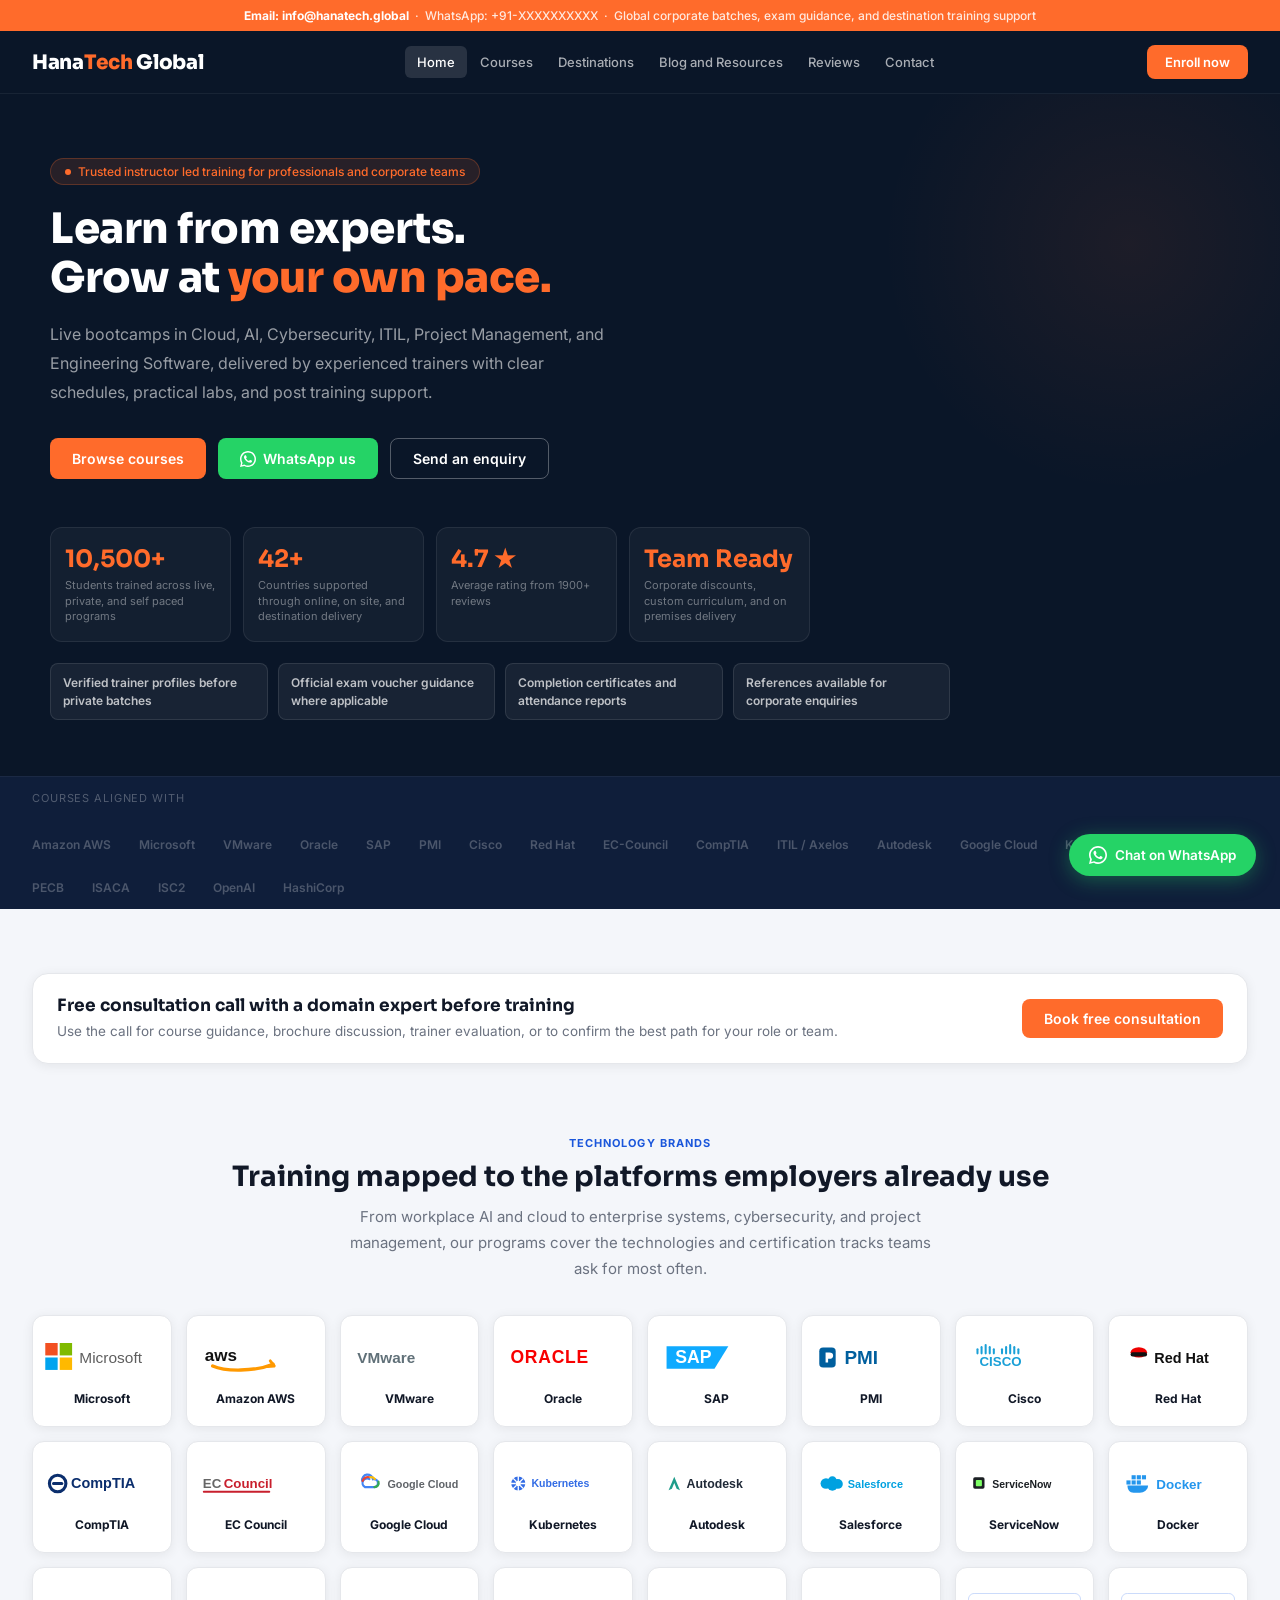
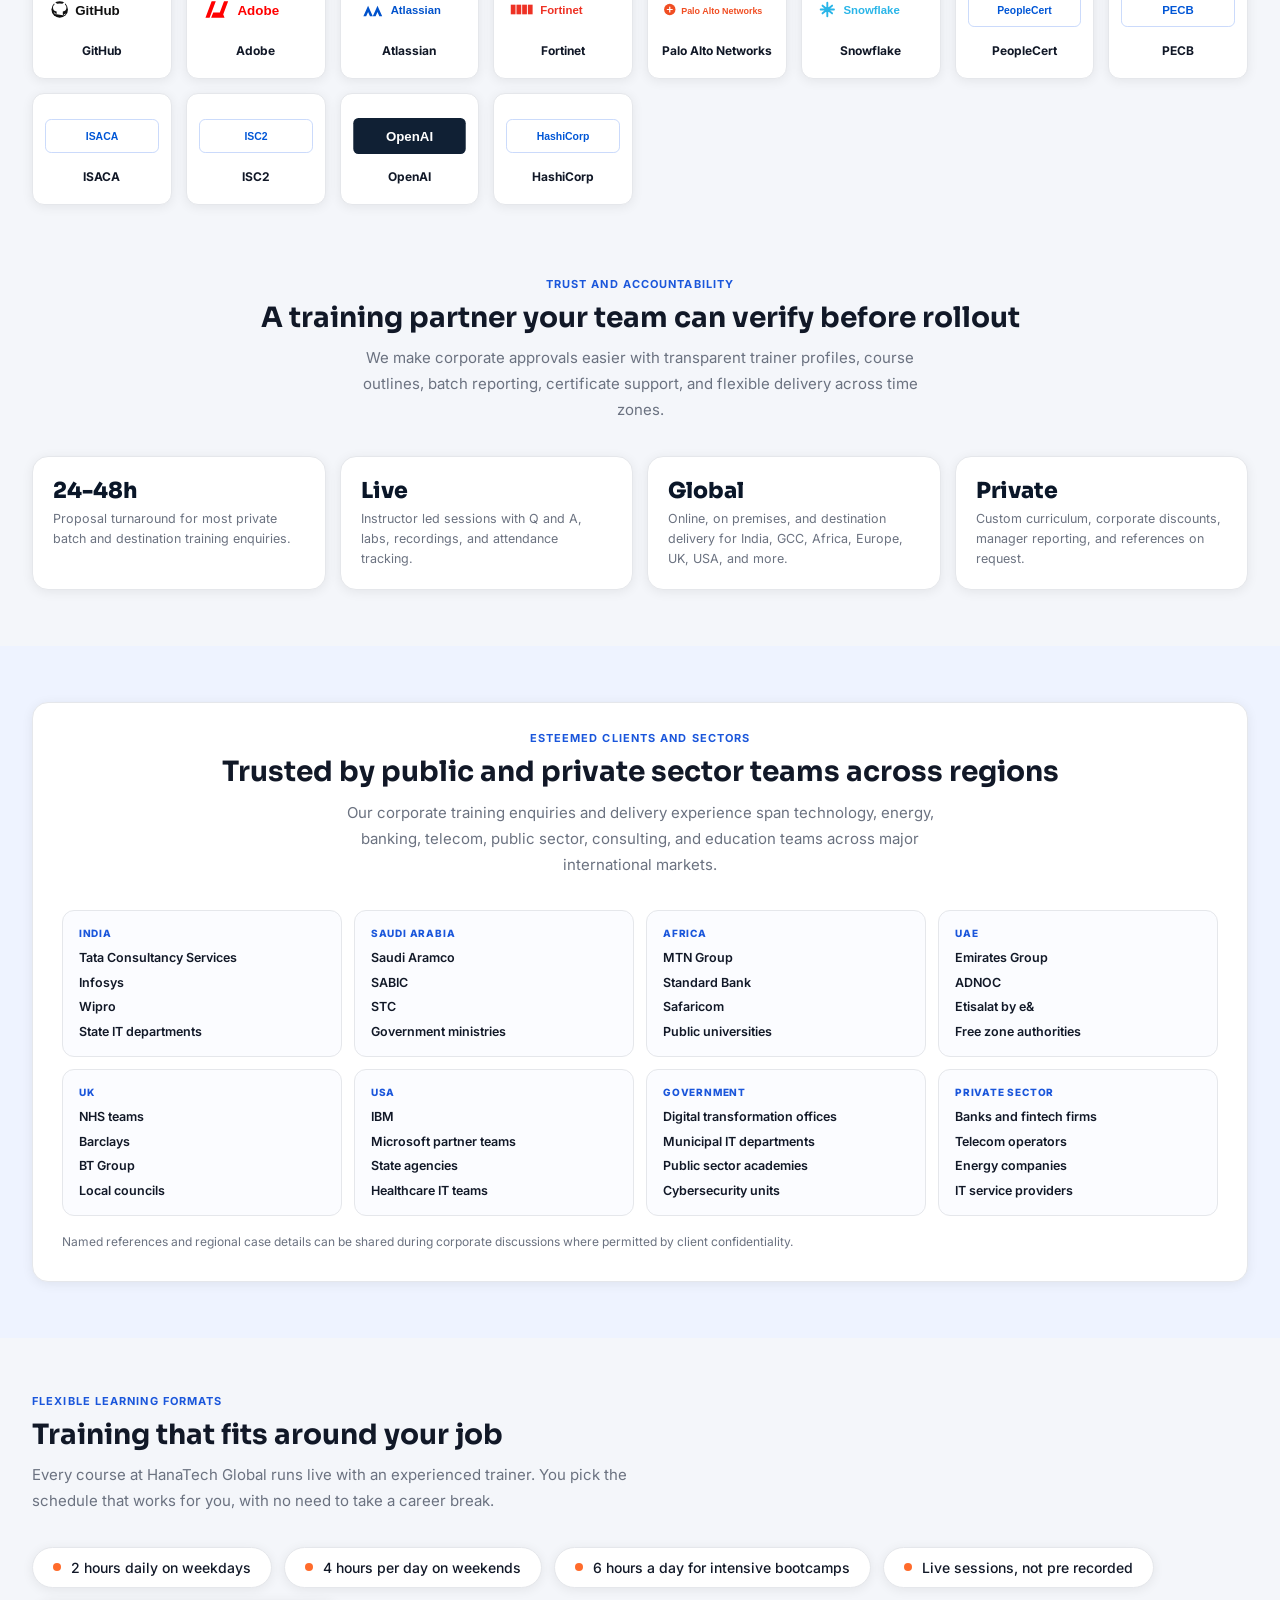
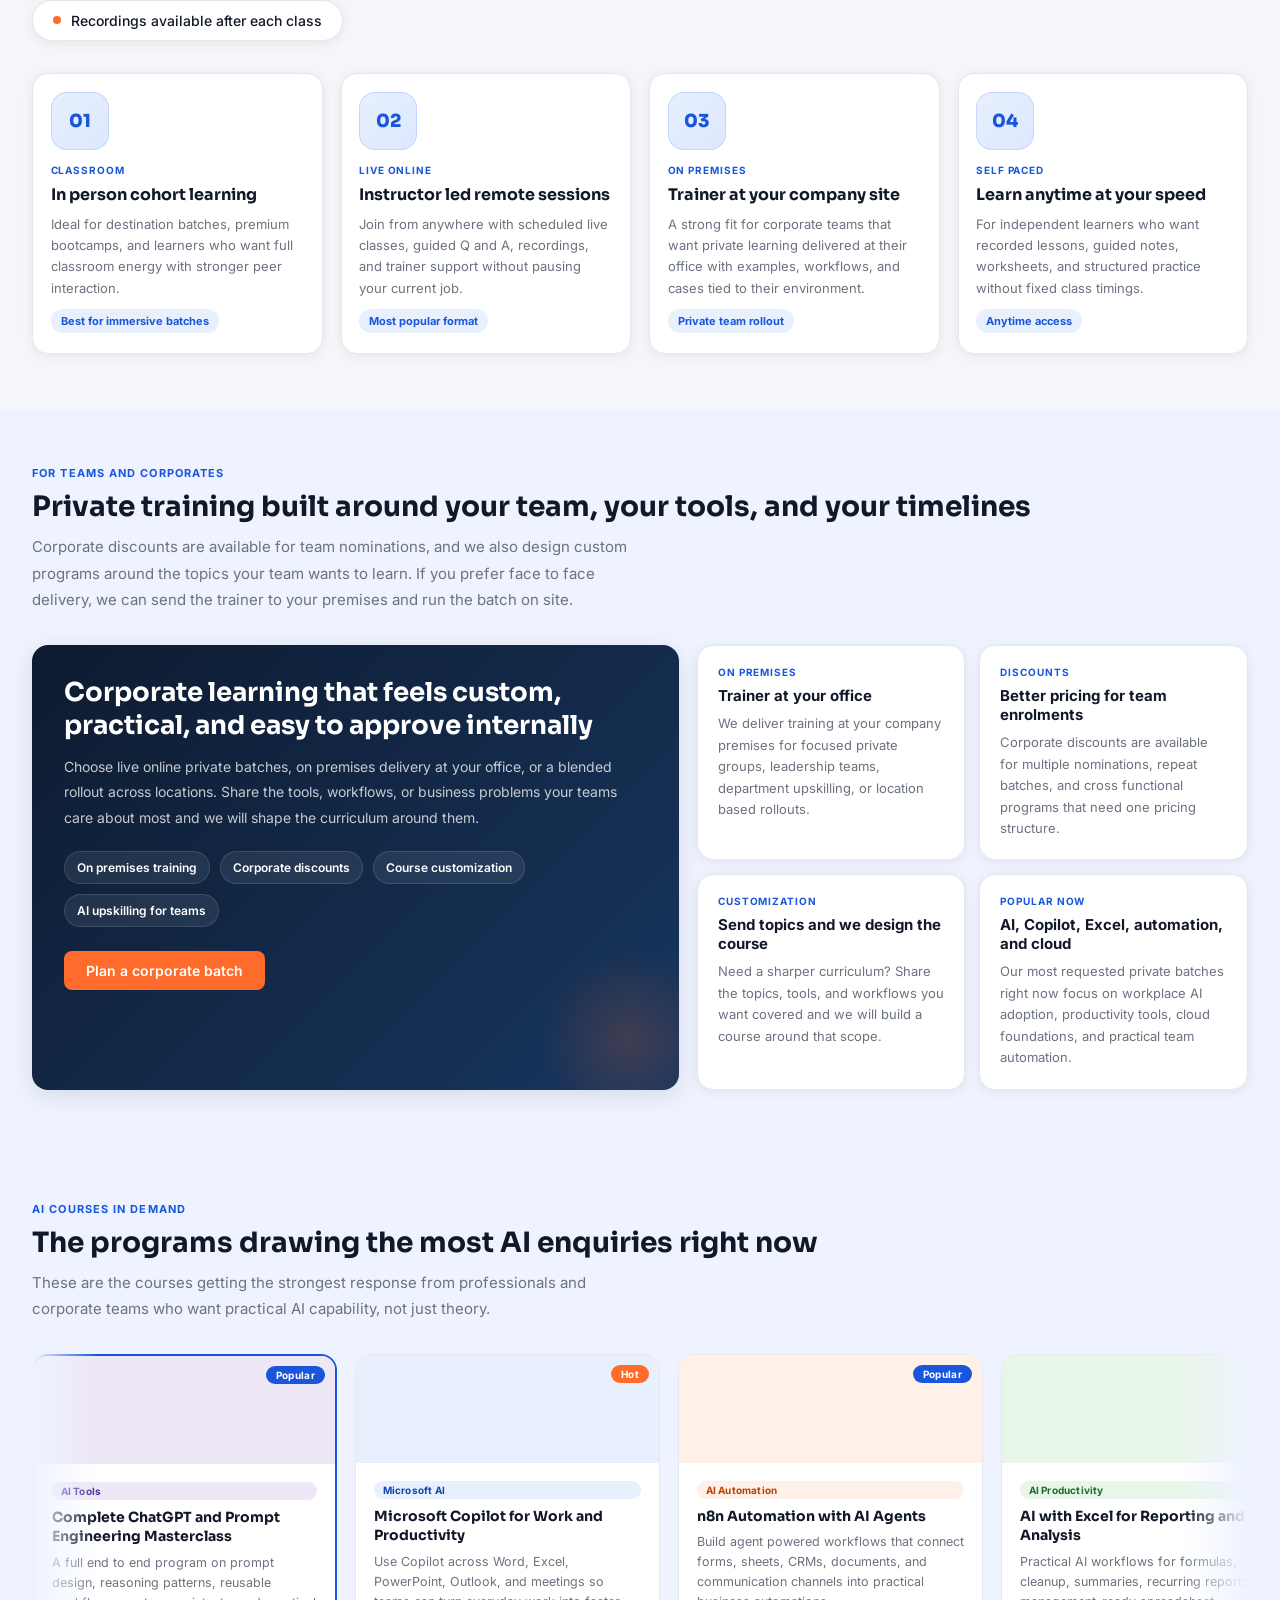
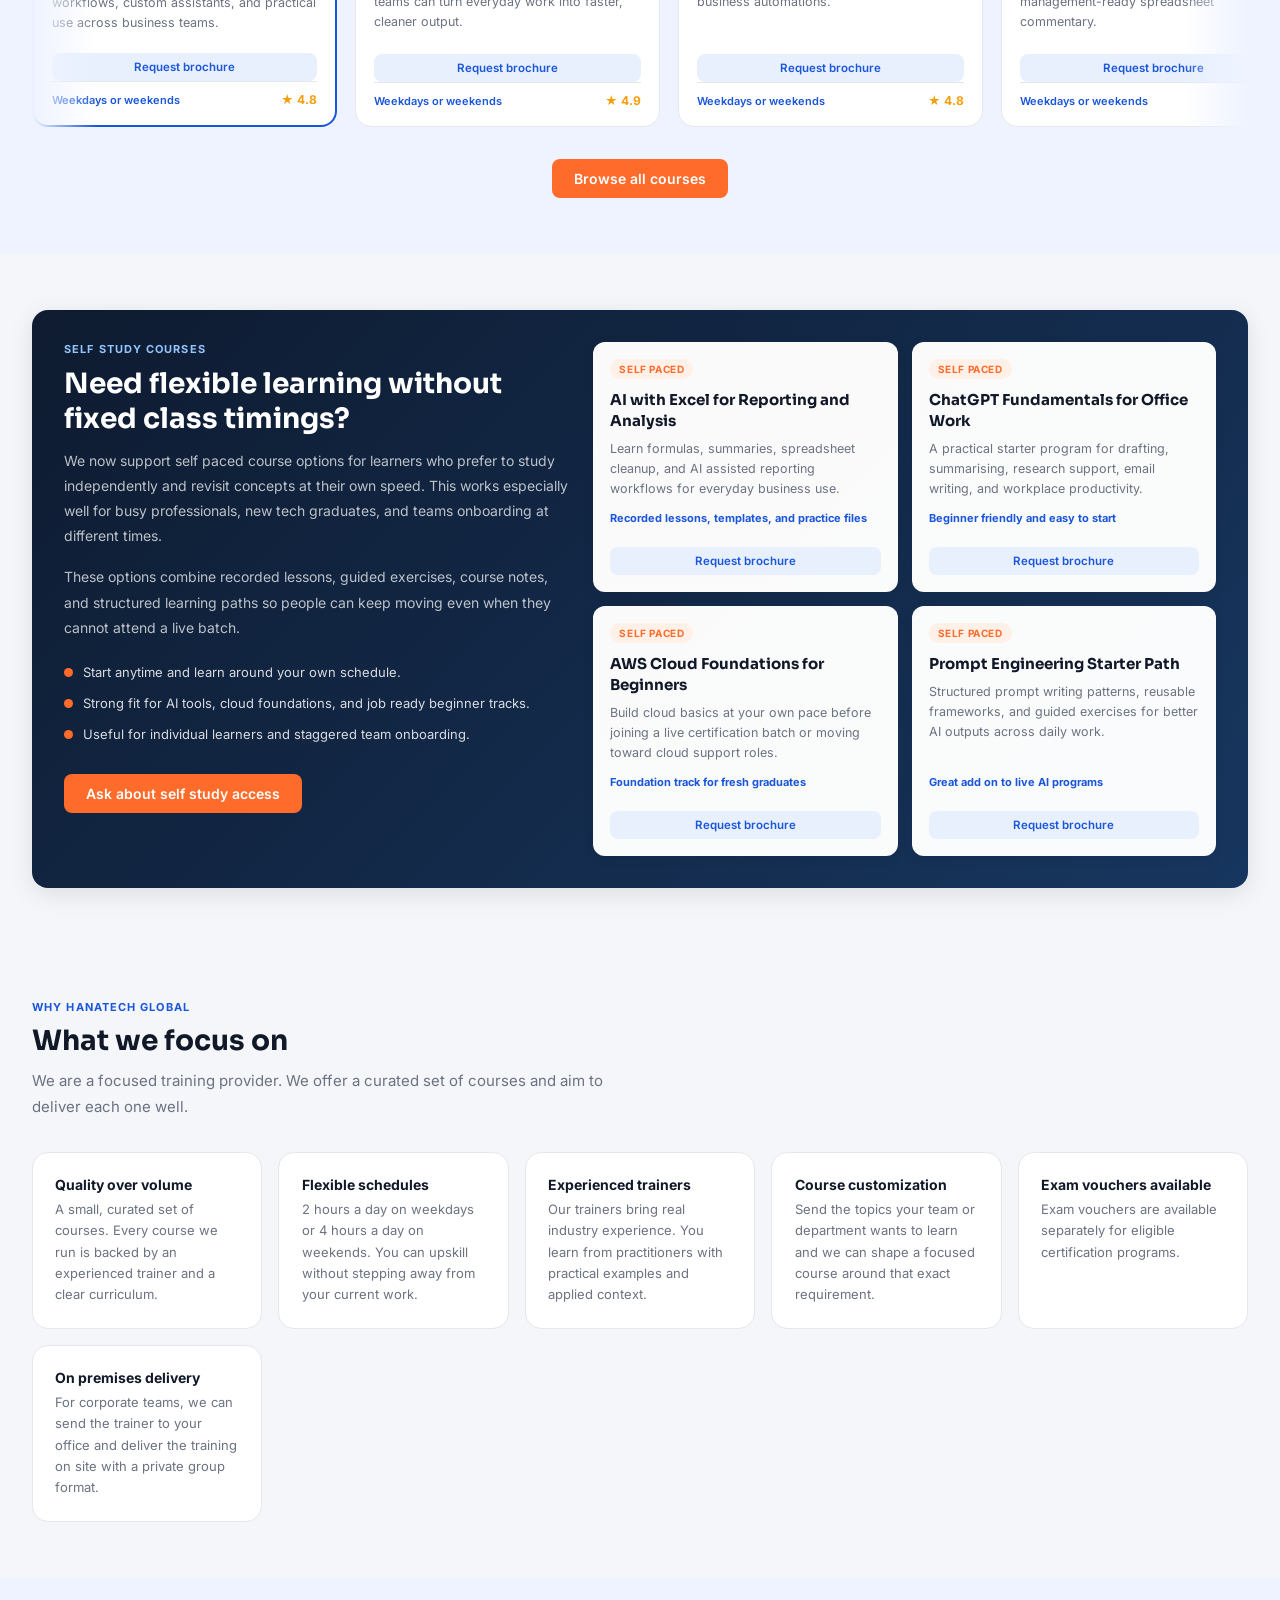
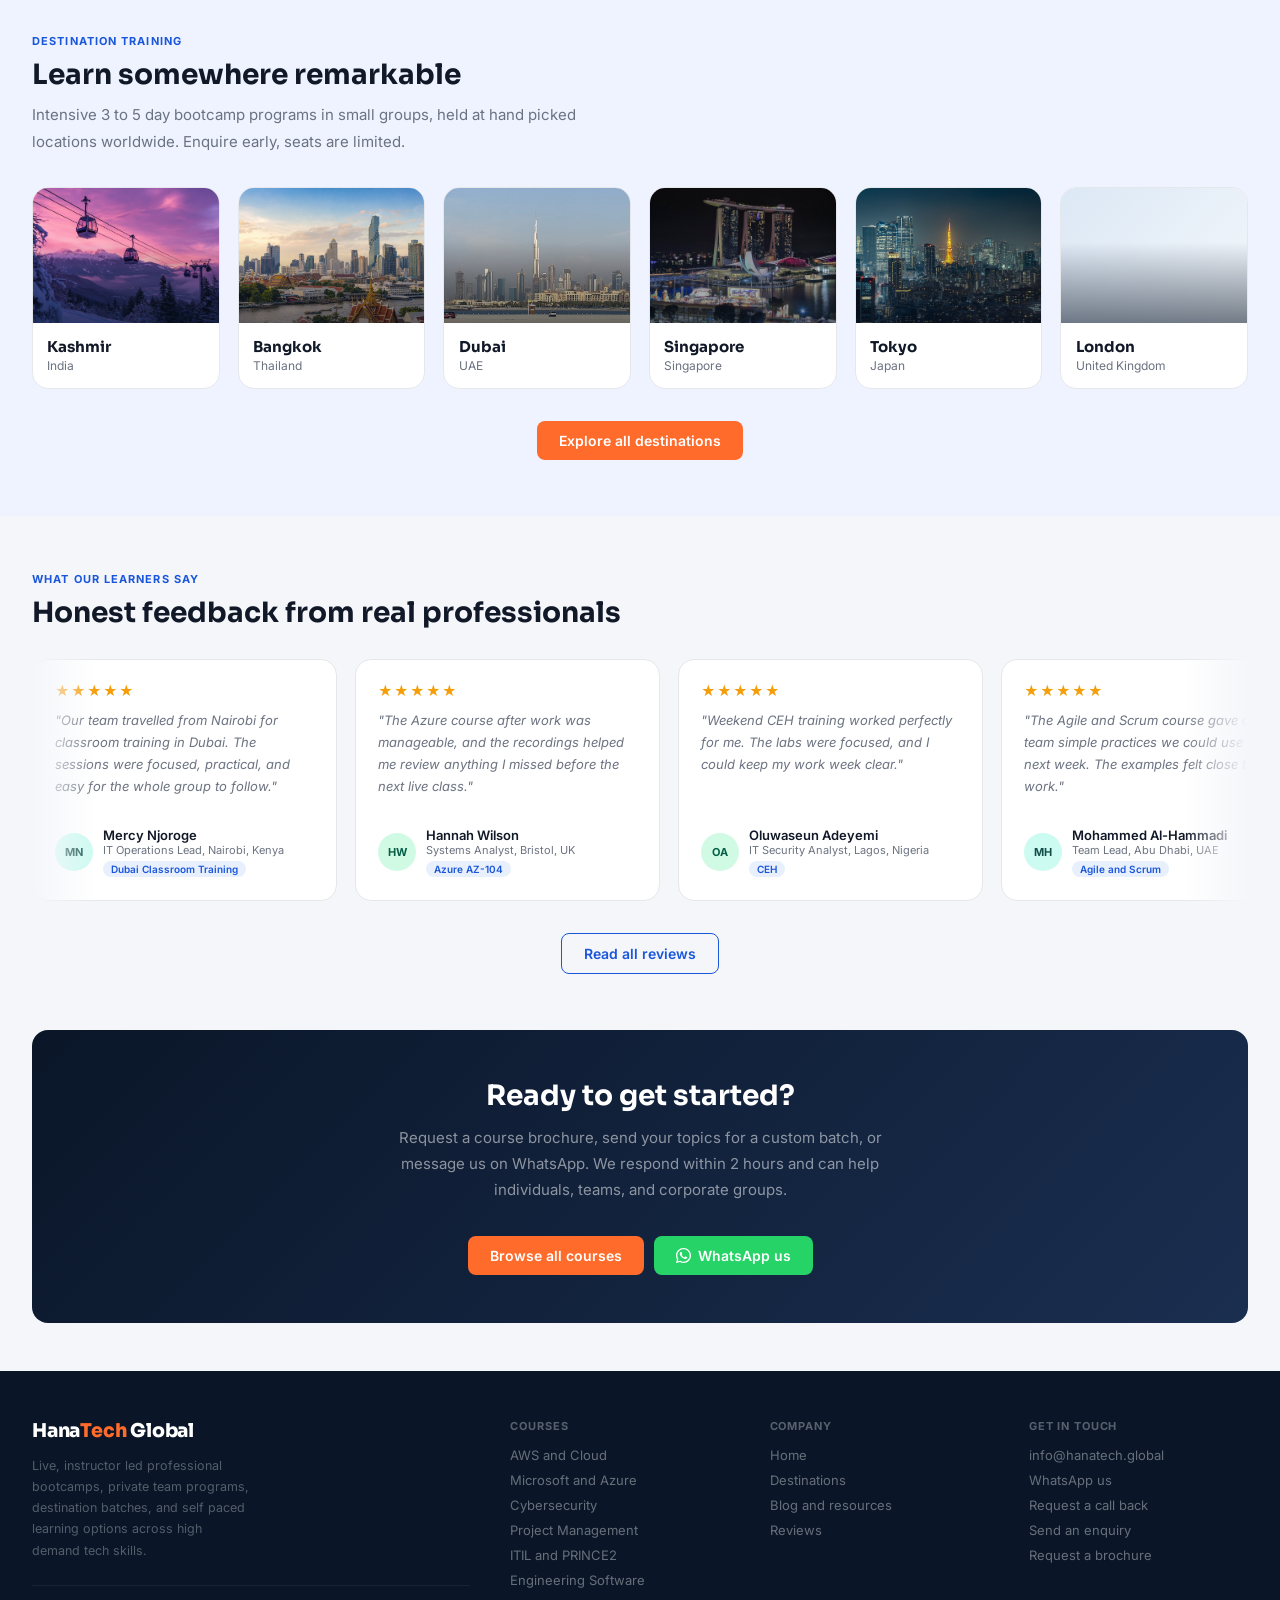
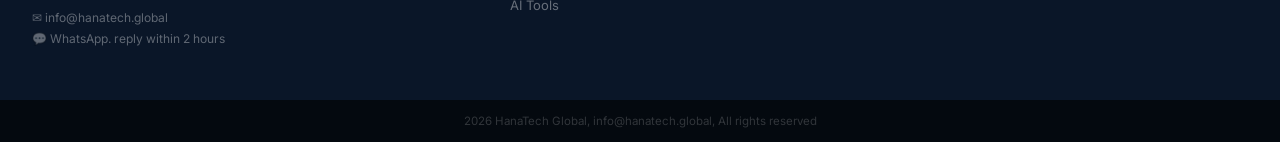
==== commit 845cb126: "Replace fake enquiry form with HubSpot form embed" ====
--- a/index.html
+++ b/index.html
@@ -1,2798 +1,2763 @@
-<!DOCTYPE html>
-<html lang="en">
-<head>
-<meta charset="UTF-8">
-<meta name="viewport" content="width=device-width, initial-scale=1.0">
-<title>HanaTech Global | Professional Skills Bootcamps</title>
-<link href="https://fonts.googleapis.com/css2?family=Sora:wght@400;600;700;800&family=Inter:wght@400;500;600&display=swap" rel="stylesheet">
-<style>
-/* --- RESET & BASE --------------------------------------- */
-*{box-sizing:border-box;margin:0;padding:0;}
-:root{
-  --navy:#0A1628;--navy2:#0F1E3A;
-  --blue:#1A56DB;--blue-light:#E8F0FE;
-  --accent:#FF6B2B;--accent-light:#FFF0E8;
-  --gold:#F59E0B;--gold-light:#FFFDE7;
-  --green:#25D366;
-  --text:#111827;--text2:#6B7280;--text3:#9CA3AF;
-  --bg:#F4F6FA;--white:#FFFFFF;
-  --border:#E5E7EB;--border2:#D1D5DB;
-  --radius:12px;--radius-sm:8px;--radius-lg:16px;
-  --shadow:0 2px 12px rgba(0,0,0,0.07);
-  --shadow-md:0 6px 24px rgba(0,0,0,0.10);
-}
-body{font-family:'Inter',sans-serif;color:var(--text);background:var(--bg);min-height:100vh;}
-a{text-decoration:none;}
-img{display:block;max-width:100%;}
-
-/* --- UTILITIES ------------------------------------------ */
-.page{display:none;animation:fadeIn 0.2s ease;}
-.page.active{display:block;}
-@keyframes fadeIn{from{opacity:0;transform:translateY(6px)}to{opacity:1;transform:translateY(0)}}
-.container{max-width:1160px;margin:0 auto;padding:0 2rem;}
-.section{padding:3.5rem 2rem;}
-.section-alt{background:#EEF3FF;}
-.section-dark{background:var(--navy);}
-.sec-eyebrow{font-size:11px;font-weight:700;text-transform:uppercase;letter-spacing:0.1em;color:var(--blue);margin-bottom:10px;}
-.sec-title{font-family:'Sora',sans-serif;font-size:28px;font-weight:700;line-height:1.22;margin-bottom:10px;color:var(--text);}
-.sec-sub{font-size:15px;color:var(--text2);line-height:1.75;margin-bottom:2rem;max-width:600px;}
-.text-center{text-align:center;}
-.text-center .sec-sub{margin-left:auto;margin-right:auto;}
-
-/* --- BUTTONS -------------------------------------------- */
-.btn{display:inline-flex;align-items:center;gap:7px;border:none;border-radius:var(--radius-sm);padding:11px 22px;font-size:14px;font-weight:600;font-family:'Inter',sans-serif;cursor:pointer;transition:opacity 0.15s,transform 0.1s;}
-.btn:hover{opacity:0.9;transform:translateY(-1px);}
-.btn-primary{background:var(--accent);color:#fff;}
-.btn-navy{background:var(--navy);color:#fff;}
-.btn-ghost{background:transparent;color:#fff;border:1.5px solid rgba(255,255,255,0.3);}
-.btn-ghost:hover{border-color:rgba(255,255,255,0.6);}
-.btn-wa{background:var(--green);color:#fff;}
-.btn-outline{background:transparent;color:var(--blue);border:1.5px solid var(--blue);}
-.btn-light{background:var(--blue-light);color:var(--blue);}
-.btn-sm{padding:8px 14px;font-size:12px;}
-.btn-block{width:100%;justify-content:center;}
-.btn-group{display:flex;gap:10px;flex-wrap:wrap;}
-
-/* --- TOP BAR -------------------------------------------- */
-.topbar{background:var(--accent);color:#fff;font-size:12px;font-weight:500;text-align:center;padding:8px 2rem;}
-.topbar span{opacity:0.85;}
-.topbar strong{opacity:1;}
-
-/* --- NAV ------------------------------------------------ */
-.ht-nav{background:var(--navy);position:sticky;top:0;z-index:300;border-bottom:1px solid rgba(255,255,255,0.06);}
-.nav-inner{display:flex;align-items:center;justify-content:space-between;height:62px;padding:0 2rem;gap:1rem;}
-.nav-logo{font-family:'Sora',sans-serif;font-size:20px;font-weight:800;color:#fff;cursor:pointer;white-space:nowrap;letter-spacing:-0.3px;}
-.nav-logo span{color:var(--accent);}
-.nav-links{display:flex;gap:1px;align-items:center;}
-.nav-btn{background:none;border:none;color:rgba(255,255,255,0.65);font-size:13px;font-family:'Inter',sans-serif;font-weight:500;padding:8px 12px;cursor:pointer;border-radius:6px;white-space:nowrap;transition:all 0.15s;}
-.nav-btn:hover{color:#fff;background:rgba(255,255,255,0.08);}
-.nav-btn.active{color:#fff;background:rgba(255,255,255,0.12);}
-.nav-cta{background:var(--accent);color:#fff;border:none;border-radius:var(--radius-sm);padding:9px 18px;font-size:13px;font-family:'Inter',sans-serif;font-weight:600;cursor:pointer;white-space:nowrap;}
-
-/* --- MOBILE NAV HINT ------------------------------------ */
-.mob-nav{display:none;background:var(--navy2);overflow-x:auto;padding:10px 1rem;gap:6px;border-bottom:1px solid rgba(255,255,255,0.06);}
-@media(max-width:760px){.nav-links{display:none;}.mob-nav{display:flex;}}
-
-/* --- HERO ----------------------------------------------- */
-.hero{background:var(--navy);padding:4rem 2rem 3.5rem;overflow:hidden;position:relative;}
-.hero::after{content:'';position:absolute;right:-100px;top:-100px;width:500px;height:500px;background:radial-gradient(circle,rgba(255,107,43,0.08) 0%,transparent 70%);pointer-events:none;}
-.hero-inner{position:relative;z-index:1;display:grid;grid-template-columns:minmax(0,1fr);gap:2.4rem;align-items:center;max-width:1180px;margin:0 auto;}
-.hero-copy{min-width:0;}
-.hero-badge{display:inline-flex;align-items:center;gap:7px;background:rgba(255,107,43,0.12);border:1px solid rgba(255,107,43,0.25);border-radius:20px;padding:5px 14px;font-size:12px;color:var(--accent);margin-bottom:1.25rem;font-weight:500;}
-.hero-badge-dot{width:6px;height:6px;border-radius:50%;background:var(--accent);}
-.hero h1{font-family:'Sora',sans-serif;font-size:42px;font-weight:800;color:#fff;line-height:1.16;margin-bottom:1.1rem;letter-spacing:-0.5px;}
-.hero h1 em{color:var(--accent);font-style:normal;}
-.hero-lead{font-size:16px;color:rgba(255,255,255,0.58);line-height:1.8;max-width:560px;margin-bottom:2rem;}
-.hero-btns{display:flex;gap:12px;flex-wrap:wrap;margin-bottom:3rem;}
-.hero-stats{display:grid;grid-template-columns:repeat(4,1fr);gap:12px;max-width:760px;}
-.hstat{background:rgba(255,255,255,0.04);border:1px solid rgba(255,255,255,0.08);border-radius:var(--radius);padding:16px 14px;}
-.hstat-num{font-family:'Sora',sans-serif;font-size:24px;font-weight:700;color:var(--accent);}
-.hstat-label{font-size:11px;color:rgba(255,255,255,0.4);margin-top:4px;line-height:1.4;}
-.proof-strip{display:grid;grid-template-columns:repeat(4,minmax(0,1fr));gap:10px;max-width:900px;margin-top:1.35rem;}
-.proof-pill{background:rgba(255,255,255,0.06);border:1px solid rgba(255,255,255,0.1);border-radius:var(--radius-sm);padding:10px 12px;color:rgba(255,255,255,0.72);font-size:12px;font-weight:600;line-height:1.45;}
-
-/* --- TRUST BAR ------------------------------------------ */
-.trust-bar{background:var(--navy2);border-top:1px solid rgba(255,255,255,0.05);padding:14px 2rem;display:flex;align-items:center;gap:2rem;flex-wrap:wrap;}
-.trust-label{font-size:11px;color:rgba(255,255,255,0.28);white-space:nowrap;text-transform:uppercase;letter-spacing:0.08em;flex-shrink:0;}
-.trust-logos{display:flex;gap:28px;flex-wrap:wrap;align-items:center;}
-.trust-logo{font-size:12px;font-weight:600;color:rgba(255,255,255,0.25);white-space:nowrap;}
-
-/* --- BRAND WALL ----------------------------------------- */
-.brand-grid{display:grid;grid-template-columns:repeat(auto-fit,minmax(132px,1fr));gap:14px;}
-.brand-tile{background:var(--white);border:1px solid var(--border);border-radius:var(--radius);padding:16px 12px;min-height:112px;display:flex;flex-direction:column;align-items:center;justify-content:center;text-align:center;box-shadow:var(--shadow);transition:transform 0.15s,box-shadow 0.15s;}
-.brand-tile:hover{transform:translateY(-2px);box-shadow:var(--shadow-md);}
-.brand-mark{width:100%;max-width:120px;height:46px;display:flex;align-items:center;justify-content:center;margin-bottom:10px;}
-.brand-mark img{width:100%;height:100%;object-fit:contain;}
-.brand-fallback{display:none;align-items:center;justify-content:center;width:72px;height:42px;border-radius:12px;background:var(--blue-light);color:var(--navy);font-family:'Sora',sans-serif;font-size:12px;font-weight:700;padding:4px 6px;}
-.brand-fallback.is-visible{display:flex;}
-.brand-name{font-size:12px;font-weight:700;color:var(--text);line-height:1.35;}
-
-/* --- TRUST PROOF ---------------------------------------- */
-.trust-proof-grid{display:grid;grid-template-columns:repeat(4,minmax(0,1fr));gap:14px;margin-top:1.8rem;}
-.trust-proof-card{background:var(--white);border:1px solid var(--border);border-radius:var(--radius-lg);padding:1.25rem;box-shadow:var(--shadow);}
-.trust-proof-value{font-family:'Sora',sans-serif;font-size:22px;font-weight:800;color:var(--navy);margin-bottom:5px;}
-.trust-proof-label{font-size:12.5px;color:var(--text2);line-height:1.6;}
-
-/* --- CLIENTS -------------------------------------------- */
-.client-shell{background:var(--white);border:1px solid var(--border);border-radius:var(--radius-lg);padding:1.8rem;box-shadow:var(--shadow);}
-.client-grid{display:grid;grid-template-columns:repeat(4,minmax(0,1fr));gap:12px;margin-top:1.4rem;}
-.client-card{border:1px solid var(--border);border-radius:var(--radius);padding:1rem;background:#FBFCFF;min-height:128px;}
-.client-region{font-size:10px;font-weight:800;color:var(--blue);letter-spacing:0.08em;text-transform:uppercase;margin-bottom:10px;}
-.client-card ul{list-style:none;margin:0;padding:0;display:grid;gap:7px;}
-.client-card li{font-size:12.5px;color:var(--text);line-height:1.4;font-weight:600;}
-.client-note{font-size:12px;color:var(--text2);line-height:1.65;margin-top:1rem;}
-
-/* --- SCHEDULE PILLS ------------------------------------- */
-.sched-pills{display:flex;gap:12px;flex-wrap:wrap;}
-.sched-pill{background:var(--white);border:1.5px solid var(--border);border-radius:50px;padding:11px 20px;display:flex;align-items:center;gap:10px;font-size:14px;font-weight:500;box-shadow:var(--shadow);}
-.sched-pill-dot{width:8px;height:8px;border-radius:50%;background:var(--accent);flex-shrink:0;}
-
-/* --- DELIVERY MODES ------------------------------------- */
-.delivery-grid{display:grid;grid-template-columns:repeat(4,minmax(0,1fr));gap:18px;margin-top:2rem;}
-.delivery-card{background:var(--white);border:1px solid var(--border);border-radius:var(--radius-lg);overflow:hidden;box-shadow:var(--shadow);display:flex;flex-direction:column;transition:transform 0.15s,box-shadow 0.15s;}
-.delivery-card:hover{transform:translateY(-3px);box-shadow:var(--shadow-md);}
-.delivery-content{padding:1.15rem 1.1rem 1.25rem;}
-.delivery-kicker{font-size:10px;font-weight:700;text-transform:uppercase;letter-spacing:0.09em;color:var(--blue);margin-bottom:8px;}
-.delivery-title{font-family:'Sora',sans-serif;font-size:16px;font-weight:700;line-height:1.35;margin-bottom:8px;}
-.delivery-desc{font-size:13px;color:var(--text2);line-height:1.65;margin-bottom:10px;}
-.delivery-note{display:inline-flex;align-items:center;gap:6px;background:var(--blue-light);color:var(--blue);border-radius:999px;padding:5px 10px;font-size:11px;font-weight:700;}
-.delivery-icon-badge{width:58px;height:58px;border-radius:16px;display:flex;align-items:center;justify-content:center;background:linear-gradient(135deg,#E8F0FE 0%,#DCE8FF 100%);color:var(--blue);font-size:28px;margin-bottom:14px;box-shadow:inset 0 0 0 1px #C7D7FF;}
-.delivery-icon-badge{font-family:'Sora',sans-serif;font-size:18px;font-weight:800;}
-
-/* --- MOVING ROWS ---------------------------------------- */
-.marquee{overflow:hidden;position:relative;margin-top:1.8rem;}
-.marquee::before,.marquee::after{content:'';position:absolute;top:0;bottom:0;width:64px;z-index:2;pointer-events:none;}
-.marquee::before{left:0;background:linear-gradient(90deg,var(--bg) 0%,rgba(244,246,250,0) 100%);}
-.section-alt .marquee::before{background:linear-gradient(90deg,#EEF3FF 0%,rgba(238,243,255,0) 100%);}
-.marquee::after{right:0;background:linear-gradient(270deg,var(--bg) 0%,rgba(244,246,250,0) 100%);}
-.section-alt .marquee::after{background:linear-gradient(270deg,#EEF3FF 0%,rgba(238,243,255,0) 100%);}
-.marquee-track{display:flex;gap:18px;width:max-content;animation:scrollRight 55s linear infinite;}
-.marquee:hover .marquee-track{animation-play-state:paused;}
-.marquee .course-card,.marquee .review-card{width:305px;flex:0 0 305px;}
-.reviews-marquee .marquee-track{animation-duration:70s;}
-@keyframes scrollRight{from{transform:translateX(-50%);}to{transform:translateX(0);}}
-
-.consult-band{display:grid;grid-template-columns:1fr auto;gap:1rem;align-items:center;background:var(--white);border:1px solid var(--border);border-radius:var(--radius-lg);padding:1.3rem 1.5rem;box-shadow:var(--shadow);margin-top:2rem;}
-.consult-band strong{font-family:'Sora',sans-serif;font-size:17px;}
-.consult-band p{font-size:13.5px;color:var(--text2);line-height:1.65;margin-top:4px;}
-
-/* --- SELF STUDY ----------------------------------------- */
-.self-study-shell{background:linear-gradient(135deg,#0E1B30 0%,#17365F 100%);border-radius:var(--radius-lg);padding:2rem;display:grid;grid-template-columns:0.9fr 1.1fr;gap:20px;box-shadow:var(--shadow-md);}
-.self-study-copy h2{font-family:'Sora',sans-serif;font-size:28px;line-height:1.25;color:#fff;margin-bottom:12px;}
-.self-study-copy p{font-size:14px;line-height:1.8;color:rgba(255,255,255,0.72);margin-bottom:1rem;}
-.self-study-points{display:grid;gap:10px;margin:1.4rem 0 1.8rem;}
-.self-study-point{display:flex;gap:10px;align-items:flex-start;color:rgba(255,255,255,0.84);font-size:13px;line-height:1.6;}
-.self-study-point span{width:9px;height:9px;border-radius:50%;background:var(--accent);margin-top:6px;flex-shrink:0;}
-.self-study-grid{display:grid;grid-template-columns:repeat(2,minmax(0,1fr));gap:14px;}
-.self-study-card{background:rgba(255,255,255,0.98);border:1px solid rgba(255,255,255,0.12);border-radius:var(--radius);padding:1rem;display:flex;flex-direction:column;box-shadow:var(--shadow);}
-.self-study-badge{display:inline-flex;align-items:center;gap:6px;background:var(--accent-light);color:var(--accent);border-radius:999px;padding:4px 9px;font-size:10px;font-weight:700;text-transform:uppercase;letter-spacing:0.06em;width:max-content;margin-bottom:10px;}
-.self-study-title{font-family:'Sora',sans-serif;font-size:15px;font-weight:700;line-height:1.4;margin-bottom:8px;}
-.self-study-desc{font-size:12.5px;color:var(--text2);line-height:1.6;margin-bottom:12px;flex:1;}
-.self-study-meta{font-size:11px;color:var(--blue);font-weight:700;margin-bottom:12px;}
-
-/* --- COURSE CARDS --------------------------------------- */
-.courses-grid{display:grid;grid-template-columns:repeat(auto-fill,minmax(265px,1fr));gap:18px;}
-.course-card{background:var(--white);border:1px solid var(--border);border-radius:var(--radius-lg);overflow:hidden;transition:box-shadow 0.2s,border-color 0.2s;display:flex;flex-direction:column;}
-.course-card:hover{box-shadow:var(--shadow-md);border-color:#C7D7FF;}
-.course-card.is-featured{border:2px solid var(--blue);}
-.course-thumb{height:108px;display:flex;align-items:center;justify-content:center;font-size:0;position:relative;flex-shrink:0;padding:14px;}
-.course-thumb-brand{display:flex;flex-direction:column;align-items:center;justify-content:center;gap:8px;width:100%;text-align:center;}
-.course-thumb-brand img{display:block;max-width:128px;max-height:42px;width:auto;height:auto;object-fit:contain;}
-.course-thumb-brand.is-icon img{max-width:42px;max-height:42px;}
-.course-thumb-brand-label{font-size:11px;font-weight:700;letter-spacing:0.08em;text-transform:uppercase;color:var(--navy);}
-.course-thumb-brand-fallback{display:inline-flex;align-items:center;justify-content:center;min-width:72px;min-height:42px;padding:8px 12px;border-radius:12px;background:rgba(10,22,40,0.08);font-family:'Sora',sans-serif;font-size:12px;font-weight:700;color:var(--navy);}
-.badge{position:absolute;top:10px;right:10px;font-size:10px;padding:3px 10px;border-radius:20px;font-weight:700;letter-spacing:0.03em;}
-.badge-hot{background:var(--accent);color:#fff;}
-.badge-pop{background:var(--blue);color:#fff;}
-.badge-new{background:#059669;color:#fff;}
-.badge-voucher{background:var(--gold);color:#fff;}
-.thumb-navy{background:var(--navy2);}.thumb-blue{background:#E8F0FE;}.thumb-orange{background:#FFF0E8;}.thumb-green{background:#E8F5E9;}.thumb-purple{background:#EDE7F6;}.thumb-teal{background:#E0F2F1;}.thumb-brick{background:#FFF3E0;}.thumb-red{background:#FFEBEE;}.thumb-indigo{background:#EDE7F6;}
-.course-body{padding:1.1rem;display:flex;flex-direction:column;flex:1;}
-.course-tag{font-size:10px;padding:3px 9px;border-radius:20px;display:inline-block;margin-bottom:8px;font-weight:700;letter-spacing:0.02em;}
-.tag-blue{background:#E8F0FE;color:#1245AE;}.tag-orange{background:#FFF0E8;color:#B84200;}.tag-green{background:#E8F5E9;color:#1B6E2B;}.tag-purple{background:#EDE7F6;color:#4A2D99;}.tag-teal{background:#E0F2F1;color:#065F55;}.tag-brick{background:#FFF3E0;color:#9A3B00;}.tag-red{background:#FFEBEE;color:#9B1C1C;}.tag-gold{background:#FFFDE7;color:#7A5100;}
-.course-title{font-family:'Sora',sans-serif;font-size:14px;font-weight:700;margin-bottom:6px;line-height:1.4;}
-.course-title a{color:inherit;text-decoration:none;}
-.course-title a:hover{color:var(--blue);}
-.course-desc{font-size:12.5px;color:var(--text2);line-height:1.6;margin-bottom:10px;flex:1;}
-.course-voucher{font-size:11px;color:#7A5100;background:var(--gold-light);padding:4px 9px;border-radius:5px;display:inline-flex;align-items:center;gap:4px;margin-bottom:10px;font-weight:500;}
-.course-footer{padding-top:10px;border-top:1px solid var(--border);display:flex;justify-content:space-between;align-items:center;margin-top:auto;}
-.course-sched{font-size:11px;color:var(--blue);font-weight:600;}
-.course-rating{font-size:12px;color:var(--gold);font-weight:700;}
-.course-brochure-btn{display:flex;align-items:center;justify-content:center;gap:5px;background:var(--blue-light);color:var(--blue);border:none;border-radius:var(--radius-sm);padding:7px 10px;font-size:11.5px;font-weight:600;font-family:'Inter',sans-serif;cursor:pointer;margin-top:10px;width:100%;transition:background 0.15s;}
-.course-brochure-btn:hover{background:#d2e3fa;}
-
-/* --- FILTER TABS ---------------------------------------- */
-.filter-wrap{display:flex;gap:8px;margin-bottom:2rem;flex-wrap:wrap;}
-.ftab{background:var(--white);border:1.5px solid var(--border);border-radius:20px;padding:7px 16px;font-size:12.5px;cursor:pointer;font-family:'Inter',sans-serif;color:var(--text2);font-weight:500;transition:all 0.15s;}
-.ftab:hover{border-color:var(--blue);color:var(--blue);}
-.ftab.active{background:var(--blue);color:#fff;border-color:var(--blue);}
-
-/* --- WHY CARDS ------------------------------------------ */
-.why-grid{display:grid;grid-template-columns:repeat(auto-fill,minmax(215px,1fr));gap:16px;}
-.why-card{background:var(--white);border:1px solid var(--border);border-radius:var(--radius-lg);padding:1.4rem;transition:box-shadow 0.15s;}
-.why-card:hover{box-shadow:var(--shadow);}
-.why-icon-wrap{display:none;}
-.wi-blue{background:#E8F0FE;}.wi-orange{background:#FFF0E8;}.wi-green{background:#E8F5E9;}.wi-purple{background:#EDE7F6;}.wi-teal{background:#E0F2F1;}.wi-gold{background:#FFFDE7;}
-.why-title{font-size:14px;font-weight:700;margin-bottom:6px;}
-.why-desc{font-size:13px;color:var(--text2);line-height:1.65;}
-
-/* --- CORPORATE TRAINING -------------------------------- */
-.corporate-shell{display:grid;grid-template-columns:1.08fr 0.92fr;gap:18px;align-items:stretch;}
-.corporate-panel{background:linear-gradient(135deg,#0E1B30 0%,#17365F 100%);border-radius:var(--radius-lg);padding:2rem;color:#fff;box-shadow:var(--shadow-md);position:relative;overflow:hidden;}
-.corporate-panel::after{content:'';position:absolute;right:-40px;bottom:-40px;width:180px;height:180px;background:radial-gradient(circle,rgba(255,107,43,0.18) 0%,transparent 70%);}
-.corporate-panel h3{font-family:'Sora',sans-serif;font-size:26px;line-height:1.25;margin-bottom:12px;position:relative;z-index:1;}
-.corporate-panel p{font-size:14px;line-height:1.8;color:rgba(255,255,255,0.76);max-width:560px;position:relative;z-index:1;}
-.corporate-badges{display:flex;flex-wrap:wrap;gap:10px;margin:1.35rem 0 1.5rem;position:relative;z-index:1;}
-.corporate-badge{display:inline-flex;align-items:center;gap:8px;background:rgba(255,255,255,0.08);border:1px solid rgba(255,255,255,0.12);border-radius:999px;padding:8px 12px;font-size:12px;font-weight:600;color:#fff;}
-.corporate-grid{display:grid;grid-template-columns:repeat(2,minmax(0,1fr));gap:14px;}
-.corporate-card{background:var(--white);border:1px solid var(--border);border-radius:var(--radius-lg);padding:1.25rem;box-shadow:var(--shadow);}
-.corporate-kicker{font-size:10px;font-weight:700;text-transform:uppercase;letter-spacing:0.09em;color:var(--blue);margin-bottom:8px;}
-.corporate-card h4{font-size:15px;font-weight:700;margin-bottom:8px;}
-.corporate-card p{font-size:13px;line-height:1.65;color:var(--text2);}
-
-/* --- DESTINATION CARDS ---------------------------------- */
-.dest-grid{display:grid;grid-template-columns:repeat(auto-fill,minmax(200px,1fr));gap:18px;}
-.dest-card{background:var(--white);border:1px solid var(--border);border-radius:var(--radius-lg);overflow:hidden;transition:box-shadow 0.2s,transform 0.2s;}
-.dest-card.dest-global{border:2px solid var(--blue);background:linear-gradient(135deg,#FFFFFF 0%,#EEF3FF 100%);}
-.dest-card.dest-global .dest-img-wrap{display:flex;align-items:center;justify-content:center;background:linear-gradient(135deg,#0E1B30 0%,#1A56DB 100%);}
-.dest-card.dest-global .dest-img-wrap::before{content:'Global';font-family:'Sora',sans-serif;font-size:30px;font-weight:800;color:#fff;letter-spacing:0.02em;position:relative;z-index:1;}
-.dest-card:hover{box-shadow:var(--shadow-md);transform:translateY(-3px);}
-.dest-img-wrap{position:relative;height:135px;overflow:hidden;background:linear-gradient(135deg,#dce8f5 0%,#f3f7fb 100%);}
-.dest-img-wrap img{display:block;width:100%;height:100%;object-fit:cover;transition:transform 0.4s;}
-.dest-card:hover .dest-img-wrap img{transform:scale(1.05);}
-.dest-overlay{position:absolute;inset:0;background:linear-gradient(to top,rgba(10,22,40,0.55) 0%,transparent 60%);}
-.dest-info{padding:0.9rem;}
-.dest-city{font-family:'Sora',sans-serif;font-size:15px;font-weight:700;margin-bottom:2px;}
-.dest-country{font-size:12px;color:var(--text2);}
-.dest-tag{font-size:10px;background:var(--accent-light);color:var(--accent);padding:2px 8px;border-radius:20px;font-weight:600;margin-top:5px;display:inline-block;}
-.dest-tag{display:none;}
-
-/* --- TRAINER CARDS -------------------------------------- */
-.trainer-grid{display:grid;grid-template-columns:repeat(auto-fill,minmax(195px,1fr));gap:16px;}
-.trainer-card{background:var(--white);border:1px solid var(--border);border-radius:var(--radius-lg);padding:1.5rem;text-align:center;transition:box-shadow 0.15s;}
-.trainer-card:hover{box-shadow:var(--shadow);}
-.trainer-av{width:60px;height:60px;border-radius:50%;display:flex;align-items:center;justify-content:center;font-size:20px;font-weight:700;margin:0 auto 12px;border:3px solid var(--border);}
-.av-b{background:#DBEAFE;color:#1E40AF;}.av-o{background:#FEE2D5;color:#9A3412;}.av-g{background:#D1FAE5;color:#065F46;}.av-p{background:#EDE9FE;color:#4C1D95;}.av-t{background:#CCFBF1;color:#134E4A;}.av-r{background:#FFE4E6;color:#9F1239;}
-.trainer-name{font-size:14px;font-weight:700;margin-bottom:3px;}
-.trainer-role{font-size:12px;color:var(--text2);line-height:1.4;}
-.trainer-co{font-size:11px;color:var(--blue);margin-top:4px;font-weight:600;}
-.trainer-exp{font-size:10px;color:var(--text2);margin-top:7px;background:var(--bg);padding:3px 10px;border-radius:20px;display:inline-block;}
-
-/* --- REVIEWS -------------------------------------------- */
-.reviews-grid{display:grid;grid-template-columns:repeat(auto-fill,minmax(270px,1fr));gap:16px;}
-.review-card{background:var(--white);border:1px solid var(--border);border-radius:var(--radius-lg);padding:1.4rem;display:flex;flex-direction:column;}
-.review-stars{color:var(--gold);font-size:14px;margin-bottom:10px;letter-spacing:1px;}
-.review-text{font-size:13px;color:var(--text2);line-height:1.7;margin-bottom:16px;font-style:italic;flex:1;}
-.review-author{display:flex;align-items:center;gap:10px;}
-.rev-av{width:38px;height:38px;border-radius:50%;display:flex;align-items:center;justify-content:center;font-size:11px;font-weight:700;flex-shrink:0;}
-.rev-name{font-size:13px;font-weight:600;}
-.rev-meta{font-size:11px;color:var(--text2);}
-.rev-course{font-size:10px;background:var(--blue-light);color:var(--blue);padding:2px 8px;border-radius:20px;display:inline-block;margin-top:3px;font-weight:600;}
-.rating-row{display:flex;align-items:center;gap:10px;margin-bottom:7px;}
-.rating-track{flex:1;height:6px;background:var(--bg);border-radius:3px;overflow:hidden;}
-.rating-fill{height:100%;background:var(--gold);border-radius:3px;}
-.rating-label{font-size:12px;width:20px;color:var(--text2);}
-.rating-pct{font-size:12px;color:var(--text2);width:28px;}
-
-/* --- CTA BLOCK ------------------------------------------ */
-.cta-block{background:linear-gradient(135deg,#0A1628 0%,#1A2E50 100%);border-radius:var(--radius-lg);padding:3rem 2.5rem;text-align:center;margin:0 2rem 3rem;}
-.cta-block h2{font-family:'Sora',sans-serif;font-size:28px;color:#fff;margin-bottom:12px;font-weight:700;}
-.cta-block p{font-size:15px;color:rgba(255,255,255,0.52);margin-bottom:2rem;line-height:1.75;max-width:520px;margin-left:auto;margin-right:auto;}
-
-/* --- PAGE HERO ------------------------------------------ */
-.page-hero{background:linear-gradient(135deg,var(--navy) 0%,#1A2E50 100%);padding:3rem 2rem;position:relative;overflow:hidden;}
-.page-hero::after{content:'';position:absolute;right:-60px;bottom:-60px;width:300px;height:300px;background:radial-gradient(circle,rgba(26,86,219,0.15) 0%,transparent 70%);pointer-events:none;}
-.page-hero-eyebrow{font-size:11px;font-weight:700;text-transform:uppercase;letter-spacing:0.1em;color:var(--accent);margin-bottom:8px;opacity:0.8;}
-.page-hero h1{font-family:'Sora',sans-serif;font-size:32px;font-weight:800;color:#fff;margin-bottom:10px;letter-spacing:-0.3px;}
-.page-hero p{font-size:15px;color:rgba(255,255,255,0.48);max-width:560px;line-height:1.7;}
-
-/* --- BLOG / RESOURCES ----------------------------------- */
-.article-list{display:grid;gap:18px;}
-.article-card{background:var(--white);border:1px solid var(--border);border-radius:var(--radius-lg);padding:1.5rem;box-shadow:var(--shadow);}
-.article-head{display:flex;justify-content:space-between;align-items:flex-start;gap:14px;flex-wrap:wrap;margin-bottom:1rem;}
-.article-topic{font-size:10px;background:var(--blue-light);color:var(--blue);padding:3px 10px;border-radius:20px;font-weight:700;display:inline-block;margin-bottom:10px;letter-spacing:0.04em;text-transform:uppercase;}
-.article-title{font-family:'Sora',sans-serif;font-size:22px;line-height:1.3;margin-bottom:4px;}
-.article-meta{font-size:12px;color:var(--text2);}
-.article-copy p{font-size:14px;color:var(--text2);line-height:1.85;margin-bottom:1rem;}
-.article-copy p:last-child{margin-bottom:0;}
-.resource-grid{display:grid;grid-template-columns:repeat(auto-fill,minmax(225px,1fr));gap:14px;}
-.resource-card{background:var(--white);border:1px solid var(--border);border-radius:var(--radius);padding:1.2rem;transition:box-shadow 0.15s;}
-.resource-card:hover{box-shadow:var(--shadow);}
-.resource-type{font-size:10px;font-weight:700;text-transform:uppercase;letter-spacing:0.07em;color:var(--blue);margin-bottom:8px;}
-.resource-title{font-size:14px;font-weight:600;margin-bottom:5px;line-height:1.4;}
-.resource-meta{font-size:12px;color:var(--text2);}
-.resource-desc{font-size:12.5px;color:var(--text2);line-height:1.6;margin-top:8px;}
-.resource-btn{display:inline-flex;align-items:center;gap:5px;margin-top:11px;font-size:12px;color:var(--blue);cursor:pointer;font-weight:600;background:var(--blue-light);padding:5px 12px;border-radius:6px;border:none;font-family:'Inter',sans-serif;transition:background 0.15s;}
-.resource-btn:hover{background:#d2e3fa;}
-
-/* --- CONTACT -------------------------------------------- */
-.contact-wrap{display:grid;grid-template-columns:1.1fr 0.9fr;gap:2.5rem;}
-.form-group{margin-bottom:1rem;}
-.form-label{font-size:13px;color:var(--text2);margin-bottom:5px;display:block;font-weight:500;}
-.form-input{width:100%;padding:11px 14px;border-radius:var(--radius-sm);border:1.5px solid var(--border);font-family:'Inter',sans-serif;font-size:14px;background:var(--white);color:var(--text);outline:none;transition:border-color 0.15s;}
-.form-input:focus{border-color:var(--blue);}
-.required-star{color:var(--accent);}
-.is-hidden{display:none !important;}
-.form-success{background:var(--white);border:1px solid var(--border);border-radius:var(--radius-lg);padding:1.5rem;box-shadow:var(--shadow);margin-top:1rem;}
-.form-success h4{font-family:'Sora',sans-serif;font-size:20px;margin-bottom:10px;}
-.form-success p{font-size:14px;line-height:1.75;color:var(--text2);margin-bottom:1rem;}
-.form-success-actions{display:flex;gap:10px;flex-wrap:wrap;}
-.contact-methods{display:flex;flex-direction:column;gap:14px;}
-.contact-box{background:var(--white);border:1px solid var(--border);border-radius:var(--radius);padding:1.2rem;display:flex;gap:14px;align-items:flex-start;transition:box-shadow 0.15s;}
-.contact-box:hover{box-shadow:var(--shadow);}
-.contact-icon{width:42px;height:42px;border-radius:10px;display:flex;align-items:center;justify-content:center;font-size:18px;flex-shrink:0;}
-.ci-green{background:#D1FAE5;}.ci-blue{background:var(--blue-light);}.ci-orange{background:var(--accent-light);}.ci-gray{background:var(--bg);}
-.contact-title{font-size:14px;font-weight:700;margin-bottom:3px;}
-.contact-desc{font-size:12.5px;color:var(--text2);line-height:1.55;}
-.contact-note{font-size:11px;color:var(--blue);margin-top:4px;font-weight:600;}
-
-/* --- FOOTER --------------------------------------------- */
-.ht-footer{background:var(--navy);padding:3rem 2rem;display:grid;grid-template-columns:2fr 1fr 1fr 1fr;gap:2.5rem;}
-.footer-logo{font-family:'Sora',sans-serif;font-size:19px;font-weight:800;color:#fff;display:block;margin-bottom:12px;letter-spacing:-0.2px;}
-.footer-logo span{color:var(--accent);}
-.footer-desc{font-size:12.5px;color:rgba(255,255,255,0.3);line-height:1.7;max-width:220px;}
-.footer-divider{border:none;border-top:1px solid rgba(255,255,255,0.06);margin:1.5rem 0;}
-.footer-contact-item{font-size:12px;color:rgba(255,255,255,0.35);margin-bottom:6px;display:flex;gap:8px;align-items:flex-start;}
-.footer-col h5{font-size:11px;font-weight:700;color:rgba(255,255,255,0.32);text-transform:uppercase;letter-spacing:0.08em;margin-bottom:14px;}
-.footer-col a{display:block;font-size:13px;color:rgba(255,255,255,0.38);text-decoration:none;margin-bottom:9px;cursor:pointer;transition:color 0.15s;}
-.footer-col a:hover{color:rgba(255,255,255,0.8);}
-.footer-copy{background:#04090F;padding:14px 2rem;font-size:11.5px;color:rgba(255,255,255,0.18);text-align:center;}
-
-/* --- WA FLOAT ------------------------------------------- */
-.wa-float{position:fixed;bottom:24px;right:24px;z-index:999;background:var(--green);color:#fff;border:none;border-radius:50px;padding:12px 20px;font-size:13.5px;font-weight:600;font-family:'Inter',sans-serif;cursor:pointer;display:flex;align-items:center;gap:8px;box-shadow:0 4px 20px rgba(37,211,102,0.35);transition:transform 0.15s;}
-.wa-float:hover{transform:scale(1.04);}
-
-/* --- MODAL ---------------------------------------------- */
-.modal-overlay{display:none;position:fixed;inset:0;background:rgba(0,0,0,0.5);z-index:500;align-items:center;justify-content:center;backdrop-filter:blur(2px);}
-.modal-overlay.open{display:flex;}
-.modal-box{background:var(--white);border-radius:var(--radius-lg);padding:2rem;max-width:440px;width:92%;position:relative;box-shadow:0 20px 60px rgba(0,0,0,0.2);}
-.modal-close{position:absolute;top:14px;right:16px;background:var(--bg);border:none;width:28px;height:28px;border-radius:50%;display:flex;align-items:center;justify-content:center;font-size:14px;cursor:pointer;color:var(--text2);}
-.modal-close:hover{background:var(--border);}
-.modal-box h3{font-family:'Sora',sans-serif;font-size:19px;font-weight:700;margin-bottom:6px;}
-.modal-sub{font-size:13px;color:var(--text2);margin-bottom:1.2rem;line-height:1.6;}
-.modal-fields{display:flex;flex-direction:column;gap:9px;margin-bottom:1.1rem;}
-.modal-input{padding:11px 13px;border-radius:var(--radius-sm);border:1.5px solid var(--border);font-family:'Inter',sans-serif;font-size:13px;outline:none;width:100%;transition:border-color 0.15s;}
-.modal-input:focus{border-color:var(--blue);}
-.modal-note{font-size:11px;color:var(--text2);text-align:center;margin-top:9px;}
-
-/* --- VOUCHER INFO BOX ----------------------------------- */
-.info-box{border-radius:var(--radius);padding:14px 18px;margin-bottom:1.8rem;font-size:13px;display:flex;gap:10px;align-items:flex-start;}
-.info-box-gold{background:var(--gold-light);border:1px solid #F59E0B;}
-.info-box-blue{background:var(--blue-light);border:1px solid #BFDBFE;}
-.info-icon{font-size:16px;flex-shrink:0;margin-top:1px;}
-
-/* --- RESPONSIVE ----------------------------------------- */
-@media(max-width:900px){
-  .ht-footer{grid-template-columns:1fr 1fr;}
-  .contact-wrap{grid-template-columns:1fr;}
-  .hero h1{font-size:32px;}
-  .hero-inner{grid-template-columns:1fr;}
-  .corporate-shell{grid-template-columns:1fr;}
-  .corporate-grid{grid-template-columns:1fr 1fr;}
-  .delivery-grid{grid-template-columns:1fr 1fr;}
-  .self-study-shell{grid-template-columns:1fr;}
-  .proof-strip{grid-template-columns:1fr 1fr;}
-  .trust-proof-grid{grid-template-columns:1fr 1fr;}
-  .client-grid{grid-template-columns:1fr 1fr;}
-}
-@media(max-width:600px){
-  .hero-stats{grid-template-columns:repeat(2,1fr);}
-  .ht-footer{grid-template-columns:1fr;}
-  .hero h1{font-size:26px;}
-  .hero-inner{gap:1.5rem;}
-  .consult-band{grid-template-columns:1fr;}
-  .marquee::before,.marquee::after{width:32px;}
-  .cta-block{margin:0 1rem 2rem;padding:2rem 1.5rem;}
-  .section{padding:2.5rem 1.25rem;}
-  .corporate-grid{grid-template-columns:1fr;}
-  .article-title{font-size:19px;}
-  .delivery-grid{grid-template-columns:1fr;}
-  .self-study-grid{grid-template-columns:1fr;}
-  .brand-grid{grid-template-columns:repeat(2,minmax(0,1fr));}
-  .proof-strip{grid-template-columns:1fr;}
-  .trust-proof-grid{grid-template-columns:1fr;}
-  .client-shell{padding:1.2rem;}
-  .client-grid{grid-template-columns:1fr;}
-}
-</style>
-</head>
-<body>
-
-<!-- --- WHATSAPP FLOAT ------------------------------------ -->
-<button class="wa-float" onclick="window.open('https://wa.me/919999999999?text=Hi%20HanaTech%20Global%2C%20I%20am%20interested%20in%20your%20courses.','_blank')">
-  <svg width="18" height="18" viewBox="0 0 24 24" fill="currentColor"><path d="M17.472 14.382c-.297-.149-1.758-.867-2.03-.967-.273-.099-.471-.148-.67.15-.197.297-.767.966-.94 1.164-.173.199-.347.223-.644.075-.297-.15-1.255-.463-2.39-1.475-.883-.788-1.48-1.761-1.653-2.059-.173-.297-.018-.458.13-.606.134-.133.298-.347.446-.52.149-.174.198-.298.298-.497.099-.198.05-.371-.025-.52-.075-.149-.669-1.612-.916-2.207-.242-.579-.487-.5-.669-.51-.173-.008-.371-.01-.57-.01-.198 0-.52.074-.792.372-.272.297-1.04 1.016-1.04 2.479 0 1.462 1.065 2.875 1.213 3.074.149.198 2.096 3.2 5.077 4.487.709.306 1.262.489 1.694.625.712.227 1.36.195 1.871.118.571-.085 1.758-.719 2.006-1.413.248-.694.248-1.289.173-1.413z"/><path d="M12 0C5.373 0 0 5.373 0 12c0 2.122.553 4.105 1.518 5.826L.057 23.998l6.328-1.661A11.934 11.934 0 0012 24c6.626 0 12-5.373 12-12S18.626 0 12 0zm0 21.818a9.818 9.818 0 01-5.007-1.369l-.359-.214-3.754.985.999-3.648-.234-.374A9.818 9.818 0 012.182 12C2.182 6.57 6.57 2.182 12 2.182S21.818 6.57 21.818 12 17.43 21.818 12 21.818z"/></svg>
-  Chat on WhatsApp
-</button>
-
-<!-- --- TOP BAR ------------------------------------------- -->
-<div class="topbar">
-  <strong>Email: info@hanatech.global</strong>
-  <span> &nbsp;·&nbsp; WhatsApp: +91-XXXXXXXXXX &nbsp;·&nbsp; Global corporate batches, exam guidance, and destination training support</span>
-</div>
-
-<!-- --- NAVIGATION ---------------------------------------- -->
-<nav class="ht-nav">
-  <div class="nav-inner">
-    <div class="nav-logo" onclick="showPage('home')">Hana<span>Tech</span> Global</div>
-    <div class="nav-links">
-      <button class="nav-btn active" onclick="showPage('home')" id="nav-home">Home</button>
-      <button class="nav-btn" onclick="showPage('courses')" id="nav-courses">Courses</button>
-      <button class="nav-btn" onclick="showPage('destinations')" id="nav-destinations">Destinations</button>
-      <button class="nav-btn" onclick="showPage('blog')" id="nav-blog">Blog and Resources</button>
-      <button class="nav-btn" onclick="showPage('reviews')" id="nav-reviews">Reviews</button>
-      <button class="nav-btn" onclick="showPage('contact')" id="nav-contact">Contact</button>
-    </div>
-    <button class="nav-cta" onclick="showPage('contact')">Enroll now</button>
-  </div>
-  <!-- mobile nav -->
-  <div class="mob-nav">
-    <button class="nav-btn" onclick="showPage('home')" id="mnav-home">Home</button>
-    <button class="nav-btn" onclick="showPage('courses')" id="mnav-courses">Courses</button>
-    <button class="nav-btn" onclick="showPage('destinations')" id="mnav-destinations">Destinations</button>
-    <button class="nav-btn" onclick="showPage('blog')" id="mnav-blog">Blog</button>
-    <button class="nav-btn" onclick="showPage('reviews')" id="mnav-reviews">Reviews</button>
-    <button class="nav-btn" onclick="showPage('contact')" id="mnav-contact">Contact</button>
-  </div>
-</nav>
-
-<!-- -------------------------------------------------------
-     PAGE: HOME
--------------------------------------------------------- -->
-<div class="page active" id="page-home">
-
-  <section class="hero">
-    <div class="hero-inner">
-      <div class="hero-copy">
-        <div class="hero-badge"><span class="hero-badge-dot"></span>Trusted instructor led training for professionals and corporate teams</div>
-        <h1>Learn from experts.<br>Grow at <em>your own pace.</em></h1>
-        <p class="hero-lead">Live bootcamps in Cloud, AI, Cybersecurity, ITIL, Project Management, and Engineering Software, delivered by experienced trainers with clear schedules, practical labs, and post training support.</p>
-        <div class="hero-btns">
-          <button class="btn btn-primary" onclick="showPage('courses')">Browse courses</button>
-          <button class="btn btn-wa" onclick="window.open('https://wa.me/919999999999?text=Hi%2C%20I%20want%20to%20know%20more%20about%20HanaTech%20Global%20courses.','_blank')">
-            <svg width="16" height="16" viewBox="0 0 24 24" fill="currentColor"><path d="M17.472 14.382c-.297-.149-1.758-.867-2.03-.967-.273-.099-.471-.148-.67.15-.197.297-.767.966-.94 1.164-.173.199-.347.223-.644.075-.297-.15-1.255-.463-2.39-1.475-.883-.788-1.48-1.761-1.653-2.059-.173-.297-.018-.458.13-.606.134-.133.298-.347.446-.52.149-.174.198-.298.298-.497.099-.198.05-.371-.025-.52-.075-.149-.669-1.612-.916-2.207-.242-.579-.487-.5-.669-.51-.173-.008-.371-.01-.57-.01-.198 0-.52.074-.792.372-.272.297-1.04 1.016-1.04 2.479 0 1.462 1.065 2.875 1.213 3.074.149.198 2.096 3.2 5.077 4.487.709.306 1.262.489 1.694.625.712.227 1.36.195 1.871.118.571-.085 1.758-.719 2.006-1.413.248-.694.248-1.289.173-1.413z"/><path d="M12 0C5.373 0 0 5.373 0 12c0 2.122.553 4.105 1.518 5.826L.057 23.998l6.328-1.661A11.934 11.934 0 0012 24c6.626 0 12-5.373 12-12S18.626 0 12 0zm0 21.818a9.818 9.818 0 01-5.007-1.369l-.359-.214-3.754.985.999-3.648-.234-.374A9.818 9.818 0 012.182 12C2.182 6.57 6.57 2.182 12 2.182S21.818 6.57 21.818 12 17.43 21.818 12 21.818z"/></svg>
-            WhatsApp us
-          </button>
-          <button class="btn btn-ghost" onclick="showPage('contact')">Send an enquiry</button>
-        </div>
-        <div class="hero-stats">
-          <div class="hstat"><div class="hstat-num">10,500+</div><div class="hstat-label">Students trained across live, private, and self paced programs</div></div>
-          <div class="hstat"><div class="hstat-num">42+</div><div class="hstat-label">Countries supported through online, on site, and destination delivery</div></div>
-          <div class="hstat"><div class="hstat-num">4.7 &#9733;</div><div class="hstat-label">Average rating from 1900+ reviews</div></div>
-          <div class="hstat"><div class="hstat-num">Team Ready</div><div class="hstat-label">Corporate discounts, custom curriculum, and on premises delivery</div></div>
-        </div>
-        <div class="proof-strip">
-          <div class="proof-pill">Verified trainer profiles before private batches</div>
-          <div class="proof-pill">Official exam voucher guidance where applicable</div>
-          <div class="proof-pill">Completion certificates and attendance reports</div>
-          <div class="proof-pill">References available for corporate enquiries</div>
-        </div>
-      </div>
-    </div>
-  </section>
-
-  <div class="trust-bar">
-    <span class="trust-label">Courses aligned with</span>
-    <div class="trust-logos">
-      <span class="trust-logo">Amazon AWS</span>
-      <span class="trust-logo">Microsoft</span>
-      <span class="trust-logo">VMware</span>
-      <span class="trust-logo">Oracle</span>
-      <span class="trust-logo">SAP</span>
-      <span class="trust-logo">PMI</span>
-      <span class="trust-logo">Cisco</span>
-      <span class="trust-logo">Red Hat</span>
-      <span class="trust-logo">EC-Council</span>
-      <span class="trust-logo">CompTIA</span>
-      <span class="trust-logo">ITIL / Axelos</span>
-      <span class="trust-logo">Autodesk</span>
-      <span class="trust-logo">Google Cloud</span>
-      <span class="trust-logo">Kubernetes</span>
-      <span class="trust-logo">PeopleCert</span>
-      <span class="trust-logo">PECB</span>
-      <span class="trust-logo">ISACA</span>
-      <span class="trust-logo">ISC2</span>
-      <span class="trust-logo">OpenAI</span>
-      <span class="trust-logo">HashiCorp</span>
-    </div>
-  </div>
-
-  <section class="section" style="padding-top:2rem;padding-bottom:1rem;">
-    <div class="consult-band">
-      <div>
-        <strong>Free consultation call with a domain expert before training</strong>
-        <p>Use the call for course guidance, brochure discussion, trainer evaluation, or to confirm the best path for your role or team.</p>
-      </div>
-      <button class="btn btn-primary" onclick="showPage('contact')">Book free consultation</button>
-    </div>
-  </section>
-
-  <section class="section">
-    <div class="text-center">
-      <div class="sec-eyebrow">Technology Brands</div>
-      <h2 class="sec-title">Training mapped to the platforms employers already use</h2>
-      <p class="sec-sub">From workplace AI and cloud to enterprise systems, cybersecurity, and project management, our programs cover the technologies and certification tracks teams ask for most often.</p>
-    </div>
-    <div class="brand-grid">
-      <div class="brand-tile"><div class="brand-mark"><img src="assets/logos/microsoft-wordmark.svg" alt="Microsoft logo"><span class="brand-fallback">MS</span></div><div class="brand-name">Microsoft</div></div>
-      <div class="brand-tile"><div class="brand-mark"><img src="assets/logos/aws-wordmark.svg" alt="Amazon AWS logo"><span class="brand-fallback">AWS</span></div><div class="brand-name">Amazon AWS</div></div>
-      <div class="brand-tile"><div class="brand-mark"><img src="assets/logos/vmware-wordmark.svg" alt="VMware logo"><span class="brand-fallback">VMW</span></div><div class="brand-name">VMware</div></div>
-      <div class="brand-tile"><div class="brand-mark"><img src="assets/logos/oracle-wordmark.svg" alt="Oracle logo"><span class="brand-fallback">ORA</span></div><div class="brand-name">Oracle</div></div>
-      <div class="brand-tile"><div class="brand-mark"><img src="assets/logos/sap-wordmark.svg" alt="SAP logo"><span class="brand-fallback">SAP</span></div><div class="brand-name">SAP</div></div>
-      <div class="brand-tile"><div class="brand-mark"><img src="assets/logos/pmi-wordmark.svg" alt="PMI logo"><span class="brand-fallback">PMI</span></div><div class="brand-name">PMI</div></div>
-      <div class="brand-tile"><div class="brand-mark"><img src="assets/logos/cisco-wordmark.svg" alt="Cisco logo"><span class="brand-fallback">CSC</span></div><div class="brand-name">Cisco</div></div>
-      <div class="brand-tile"><div class="brand-mark"><img src="assets/logos/redhat-wordmark.svg" alt="Red Hat logo"><span class="brand-fallback">RH</span></div><div class="brand-name">Red Hat</div></div>
-      <div class="brand-tile"><div class="brand-mark"><img src="assets/logos/comptia-wordmark.svg" alt="CompTIA logo"><span class="brand-fallback">CT</span></div><div class="brand-name">CompTIA</div></div>
-      <div class="brand-tile"><div class="brand-mark"><img src="assets/logos/eccouncil-wordmark.svg" alt="EC Council logo"><span class="brand-fallback">EC</span></div><div class="brand-name">EC Council</div></div>
-      <div class="brand-tile"><div class="brand-mark"><img src="assets/logos/googlecloud-wordmark.svg" alt="Google Cloud logo"><span class="brand-fallback">GCP</span></div><div class="brand-name">Google Cloud</div></div>
-      <div class="brand-tile"><div class="brand-mark"><img src="assets/logos/kubernetes-wordmark.svg" alt="Kubernetes logo"><span class="brand-fallback">K8s</span></div><div class="brand-name">Kubernetes</div></div>
-      <div class="brand-tile"><div class="brand-mark"><img src="assets/logos/autodesk-wordmark.svg" alt="Autodesk logo"><span class="brand-fallback">AD</span></div><div class="brand-name">Autodesk</div></div>
-      <div class="brand-tile"><div class="brand-mark"><img src="assets/logos/salesforce-wordmark.svg" alt="Salesforce logo"><span class="brand-fallback">SF</span></div><div class="brand-name">Salesforce</div></div>
-      <div class="brand-tile"><div class="brand-mark"><img src="assets/logos/servicenow-wordmark.svg" alt="ServiceNow logo"><span class="brand-fallback">SN</span></div><div class="brand-name">ServiceNow</div></div>
-      <div class="brand-tile"><div class="brand-mark"><img src="assets/logos/docker-wordmark.svg" alt="Docker logo"><span class="brand-fallback">DK</span></div><div class="brand-name">Docker</div></div>
-      <div class="brand-tile"><div class="brand-mark"><img src="assets/logos/github-wordmark.svg" alt="GitHub logo"><span class="brand-fallback">GH</span></div><div class="brand-name">GitHub</div></div>
-      <div class="brand-tile"><div class="brand-mark"><img src="assets/logos/adobe-wordmark.svg" alt="Adobe logo"><span class="brand-fallback">AD</span></div><div class="brand-name">Adobe</div></div>
-      <div class="brand-tile"><div class="brand-mark"><img src="assets/logos/atlassian-wordmark.svg" alt="Atlassian logo"><span class="brand-fallback">ATL</span></div><div class="brand-name">Atlassian</div></div>
-      <div class="brand-tile"><div class="brand-mark"><img src="assets/logos/fortinet-wordmark.svg" alt="Fortinet logo"><span class="brand-fallback">FT</span></div><div class="brand-name">Fortinet</div></div>
-      <div class="brand-tile"><div class="brand-mark"><img src="assets/logos/paloalto-wordmark.svg" alt="Palo Alto Networks logo"><span class="brand-fallback">PAN</span></div><div class="brand-name">Palo Alto Networks</div></div>
-      <div class="brand-tile"><div class="brand-mark"><img src="assets/logos/snowflake-wordmark.svg" alt="Snowflake logo"><span class="brand-fallback">SNW</span></div><div class="brand-name">Snowflake</div></div>
-      <div class="brand-tile"><div class="brand-mark"><img src="assets/logos/vendors/peoplecert.svg" alt="PeopleCert logo"><span class="brand-fallback">PC</span></div><div class="brand-name">PeopleCert</div></div>
-      <div class="brand-tile"><div class="brand-mark"><img src="assets/logos/vendors/pecb.svg" alt="PECB logo"><span class="brand-fallback">PECB</span></div><div class="brand-name">PECB</div></div>
-      <div class="brand-tile"><div class="brand-mark"><img src="assets/logos/vendors/isaca.svg" alt="ISACA logo"><span class="brand-fallback">ISACA</span></div><div class="brand-name">ISACA</div></div>
-      <div class="brand-tile"><div class="brand-mark"><img src="assets/logos/vendors/isc2.svg" alt="ISC2 logo"><span class="brand-fallback">ISC2</span></div><div class="brand-name">ISC2</div></div>
-      <div class="brand-tile"><div class="brand-mark"><img src="assets/logos/vendors/openai.svg" alt="OpenAI logo"><span class="brand-fallback">AI</span></div><div class="brand-name">OpenAI</div></div>
-      <div class="brand-tile"><div class="brand-mark"><img src="assets/logos/vendors/hashicorp.svg" alt="HashiCorp logo"><span class="brand-fallback">HC</span></div><div class="brand-name">HashiCorp</div></div>
-    </div>
-  </section>
-
-  <section class="section" style="padding-top:1rem;">
-    <div class="text-center">
-      <div class="sec-eyebrow">Trust and accountability</div>
-      <h2 class="sec-title">A training partner your team can verify before rollout</h2>
-      <p class="sec-sub">We make corporate approvals easier with transparent trainer profiles, course outlines, batch reporting, certificate support, and flexible delivery across time zones.</p>
-    </div>
-    <div class="trust-proof-grid">
-      <div class="trust-proof-card"><div class="trust-proof-value">24-48h</div><div class="trust-proof-label">Proposal turnaround for most private batch and destination training enquiries.</div></div>
-      <div class="trust-proof-card"><div class="trust-proof-value">Live</div><div class="trust-proof-label">Instructor led sessions with Q and A, labs, recordings, and attendance tracking.</div></div>
-      <div class="trust-proof-card"><div class="trust-proof-value">Global</div><div class="trust-proof-label">Online, on premises, and destination delivery for India, GCC, Africa, Europe, UK, USA, and more.</div></div>
-      <div class="trust-proof-card"><div class="trust-proof-value">Private</div><div class="trust-proof-label">Custom curriculum, corporate discounts, manager reporting, and references on request.</div></div>
-    </div>
-  </section>
-
-  <section class="section section-alt">
-    <div class="client-shell">
-      <div class="text-center">
-        <div class="sec-eyebrow">Esteemed clients and sectors</div>
-        <h2 class="sec-title">Trusted by public and private sector teams across regions</h2>
-        <p class="sec-sub">Our corporate training enquiries and delivery experience span technology, energy, banking, telecom, public sector, consulting, and education teams across major international markets.</p>
-      </div>
-      <div class="client-grid">
-        <div class="client-card"><div class="client-region">India</div><ul><li>Tata Consultancy Services</li><li>Infosys</li><li>Wipro</li><li>State IT departments</li></ul></div>
-        <div class="client-card"><div class="client-region">Saudi Arabia</div><ul><li>Saudi Aramco</li><li>SABIC</li><li>STC</li><li>Government ministries</li></ul></div>
-        <div class="client-card"><div class="client-region">Africa</div><ul><li>MTN Group</li><li>Standard Bank</li><li>Safaricom</li><li>Public universities</li></ul></div>
-        <div class="client-card"><div class="client-region">UAE</div><ul><li>Emirates Group</li><li>ADNOC</li><li>Etisalat by e&amp;</li><li>Free zone authorities</li></ul></div>
-        <div class="client-card"><div class="client-region">UK</div><ul><li>NHS teams</li><li>Barclays</li><li>BT Group</li><li>Local councils</li></ul></div>
-        <div class="client-card"><div class="client-region">USA</div><ul><li>IBM</li><li>Microsoft partner teams</li><li>State agencies</li><li>Healthcare IT teams</li></ul></div>
-        <div class="client-card"><div class="client-region">Government</div><ul><li>Digital transformation offices</li><li>Municipal IT departments</li><li>Public sector academies</li><li>Cybersecurity units</li></ul></div>
-        <div class="client-card"><div class="client-region">Private sector</div><ul><li>Banks and fintech firms</li><li>Telecom operators</li><li>Energy companies</li><li>IT service providers</li></ul></div>
-      </div>
-      <p class="client-note">Named references and regional case details can be shared during corporate discussions where permitted by client confidentiality.</p>
-    </div>
-  </section>
-
-  <!-- SCHEDULE -->
-  <section class="section">
-    <div class="sec-eyebrow">Flexible learning formats</div>
-    <h2 class="sec-title">Training that fits around your job</h2>
-    <p class="sec-sub">Every course at HanaTech Global runs live with an experienced trainer. You pick the schedule that works for you, with no need to take a career break.</p>
-    <div class="sched-pills">
-      <div class="sched-pill"><div class="sched-pill-dot"></div>2 hours daily on weekdays</div>
-      <div class="sched-pill"><div class="sched-pill-dot"></div>4 hours per day on weekends</div>
-      <div class="sched-pill"><div class="sched-pill-dot"></div>6 hours a day for intensive bootcamps</div>
-      <div class="sched-pill"><div class="sched-pill-dot"></div>Live sessions, not pre recorded</div>
-      <div class="sched-pill"><div class="sched-pill-dot"></div>Recordings available after each class</div>
-    </div>
-    <div class="delivery-grid">
-      <div class="delivery-card">
-        <div class="delivery-content">
-          <div class="delivery-icon-badge">01</div>
-          <div class="delivery-kicker">Classroom</div>
-          <div class="delivery-title">In person cohort learning</div>
-          <div class="delivery-desc">Ideal for destination batches, premium bootcamps, and learners who want full classroom energy with stronger peer interaction.</div>
-          <div class="delivery-note">Best for immersive batches</div>
-        </div>
-      </div>
-      <div class="delivery-card">
-        <div class="delivery-content">
-          <div class="delivery-icon-badge">02</div>
-          <div class="delivery-kicker">Live online</div>
-          <div class="delivery-title">Instructor led remote sessions</div>
-          <div class="delivery-desc">Join from anywhere with scheduled live classes, guided Q and A, recordings, and trainer support without pausing your current job.</div>
-          <div class="delivery-note">Most popular format</div>
-        </div>
-      </div>
-      <div class="delivery-card">
-        <div class="delivery-content">
-          <div class="delivery-icon-badge">03</div>
-          <div class="delivery-kicker">On premises</div>
-          <div class="delivery-title">Trainer at your company site</div>
-          <div class="delivery-desc">A strong fit for corporate teams that want private learning delivered at their office with examples, workflows, and cases tied to their environment.</div>
-          <div class="delivery-note">Private team rollout</div>
-        </div>
-      </div>
-      <div class="delivery-card">
-        <div class="delivery-content">
-          <div class="delivery-icon-badge">04</div>
-          <div class="delivery-kicker">Self paced</div>
-          <div class="delivery-title">Learn anytime at your speed</div>
-          <div class="delivery-desc">For independent learners who want recorded lessons, guided notes, worksheets, and structured practice without fixed class timings.</div>
-          <div class="delivery-note">Anytime access</div>
-        </div>
-      </div>
-    </div>
-  </section>
-
-  <section class="section section-alt">
-    <div class="sec-eyebrow">For teams and corporates</div>
-    <h2 class="sec-title">Private training built around your team, your tools, and your timelines</h2>
-    <p class="sec-sub">Corporate discounts are available for team nominations, and we also design custom programs around the topics your team wants to learn. If you prefer face to face delivery, we can send the trainer to your premises and run the batch on site.</p>
-    <div class="corporate-shell">
-      <div class="corporate-panel">
-        <h3>Corporate learning that feels custom, practical, and easy to approve internally</h3>
-        <p>Choose live online private batches, on premises delivery at your office, or a blended rollout across locations. Share the tools, workflows, or business problems your teams care about most and we will shape the curriculum around them.</p>
-        <div class="corporate-badges">
-          <span class="corporate-badge">On premises training</span>
-          <span class="corporate-badge">Corporate discounts</span>
-          <span class="corporate-badge">Course customization</span>
-          <span class="corporate-badge">AI upskilling for teams</span>
-        </div>
-        <button class="btn btn-primary" onclick="showPage('contact')">Plan a corporate batch</button>
-      </div>
-      <div class="corporate-grid">
-        <div class="corporate-card">
-          <div class="corporate-kicker">On premises</div>
-          <h4>Trainer at your office</h4>
-          <p>We deliver training at your company premises for focused private groups, leadership teams, department upskilling, or location based rollouts.</p>
-        </div>
-        <div class="corporate-card">
-          <div class="corporate-kicker">Discounts</div>
-          <h4>Better pricing for team enrolments</h4>
-          <p>Corporate discounts are available for multiple nominations, repeat batches, and cross functional programs that need one pricing structure.</p>
-        </div>
-        <div class="corporate-card">
-          <div class="corporate-kicker">Customization</div>
-          <h4>Send topics and we design the course</h4>
-          <p>Need a sharper curriculum? Share the topics, tools, and workflows you want covered and we will build a course around that scope.</p>
-        </div>
-        <div class="corporate-card">
-          <div class="corporate-kicker">Popular now</div>
-          <h4>AI, Copilot, Excel, automation, and cloud</h4>
-          <p>Our most requested private batches right now focus on workplace AI adoption, productivity tools, cloud foundations, and practical team automation.</p>
-        </div>
-      </div>
-    </div>
-  </section>
-
-  <!-- FEATURED COURSES -->
-  <section class="section section-alt">
-    <div class="sec-eyebrow">AI courses in demand</div>
-    <h2 class="sec-title">The programs drawing the most AI enquiries right now</h2>
-    <p class="sec-sub">These are the courses getting the strongest response from professionals and corporate teams who want practical AI capability, not just theory.</p>
-    <div class="marquee program-marquee">
-      <div class="marquee-track">
-
-      <div class="course-card is-featured">
-        <div class="course-thumb thumb-purple"><div class="badge badge-pop">Popular</div></div>
-        <div class="course-body">
-          <span class="course-tag tag-purple">AI Tools</span>
-          <div class="course-title">Complete ChatGPT and Prompt Engineering Masterclass</div>
-          <div class="course-desc">A full end to end program on prompt design, reasoning patterns, reusable workflows, custom assistants, and practical use across business teams.</div>
-          <button class="course-brochure-btn" onclick="openModal('Complete ChatGPT and Prompt Engineering Masterclass')">Request brochure</button>
-          <div class="course-footer"><span class="course-sched">Weekdays or weekends</span><span class="course-rating">&#9733; 4.8</span></div>
-        </div>
-      </div>
-
-      <div class="course-card">
-        <div class="course-thumb thumb-blue"><div class="badge badge-hot">Hot</div></div>
-        <div class="course-body">
-          <span class="course-tag tag-blue">Microsoft AI</span>
-          <div class="course-title">Microsoft Copilot for Work and Productivity</div>
-          <div class="course-desc">Use Copilot across Word, Excel, PowerPoint, Outlook, and meetings so teams can turn everyday work into faster, cleaner output.</div>
-          <button class="course-brochure-btn" onclick="openModal('Microsoft Copilot for Work and Productivity')">Request brochure</button>
-          <div class="course-footer"><span class="course-sched">Weekdays or weekends</span><span class="course-rating">&#9733; 4.9</span></div>
-        </div>
-      </div>
-
-      <div class="course-card">
-        <div class="course-thumb thumb-orange"><div class="badge badge-pop">Popular</div></div>
-        <div class="course-body">
-          <span class="course-tag tag-orange">AI Automation</span>
-          <div class="course-title">n8n Automation with AI Agents</div>
-          <div class="course-desc">Build agent powered workflows that connect forms, sheets, CRMs, documents, and communication channels into practical business automations.</div>
-          <button class="course-brochure-btn" onclick="openModal('n8n Automation with AI Agents')">Request brochure</button>
-          <div class="course-footer"><span class="course-sched">Weekdays or weekends</span><span class="course-rating">&#9733; 4.8</span></div>
-        </div>
-      </div>
-
-      <div class="course-card">
-        <div class="course-thumb thumb-green"><div class="badge badge-hot">Hot</div></div>
-        <div class="course-body">
-          <span class="course-tag tag-green">AI Productivity</span>
-          <div class="course-title">AI with Excel for Reporting and Analysis</div>
-          <div class="course-desc">Practical AI workflows for formulas, cleanup, summaries, recurring reports, and management-ready spreadsheet commentary.</div>
-          <button class="course-brochure-btn" onclick="openModal('AI with Excel for Reporting and Analysis')">Request brochure</button>
-          <div class="course-footer"><span class="course-sched">Weekdays or weekends</span><span class="course-rating">&#9733; 4.8</span></div>
-        </div>
-      </div>
-
-      <div class="course-card">
-        <div class="course-thumb thumb-blue"><div class="badge badge-pop">Popular</div></div>
-        <div class="course-body">
-          <span class="course-tag tag-blue">Cloud</span>
-          <div class="course-title">AWS Solutions Architect Associate (SAA-C03)</div>
-          <div class="course-desc">A practical architecture path covering core AWS services, secure designs, resilience, networking, and exam-aligned scenarios.</div>
-          <button class="course-brochure-btn" onclick="openModal('AWS Solutions Architect Associate (SAA-C03)')">Request brochure</button>
-          <div class="course-footer"><span class="course-sched">Weekdays or weekends</span><span class="course-rating">&#9733; 4.8</span></div>
-        </div>
-      </div>
-
-      <div class="course-card">
-        <div class="course-thumb thumb-red"><div class="badge badge-hot">Hot</div></div>
-        <div class="course-body">
-          <span class="course-tag tag-red">Cybersecurity</span>
-          <div class="course-title">Certified Ethical Hacker (CEH v13)</div>
-          <div class="course-desc">Ethical hacking concepts, security tools, vulnerability assessment, and guided exam preparation for security learners.</div>
-          <button class="course-brochure-btn" onclick="openModal('Certified Ethical Hacker (CEH v13)')">Request brochure</button>
-          <div class="course-footer"><span class="course-sched">Weekdays or weekends</span><span class="course-rating">&#9733; 4.7</span></div>
-        </div>
-      </div>
-
-      <div class="course-card is-featured">
-        <div class="course-thumb thumb-purple"><div class="badge badge-pop">Popular</div></div>
-        <div class="course-body">
-          <span class="course-tag tag-purple">AI Tools</span>
-          <div class="course-title">Complete ChatGPT and Prompt Engineering Masterclass</div>
-          <div class="course-desc">A full end to end program on prompt design, reasoning patterns, reusable workflows, custom assistants, and practical use across business teams.</div>
-          <button class="course-brochure-btn" onclick="openModal('Complete ChatGPT and Prompt Engineering Masterclass')">Request brochure</button>
-          <div class="course-footer"><span class="course-sched">Weekdays or weekends</span><span class="course-rating">&#9733; 4.8</span></div>
-        </div>
-      </div>
-
-      <div class="course-card">
-        <div class="course-thumb thumb-blue"><div class="badge badge-hot">Hot</div></div>
-        <div class="course-body">
-          <span class="course-tag tag-blue">Microsoft AI</span>
-          <div class="course-title">Microsoft Copilot for Work and Productivity</div>
-          <div class="course-desc">Use Copilot across Word, Excel, PowerPoint, Outlook, and meetings so teams can turn everyday work into faster, cleaner output.</div>
-          <button class="course-brochure-btn" onclick="openModal('Microsoft Copilot for Work and Productivity')">Request brochure</button>
-          <div class="course-footer"><span class="course-sched">Weekdays or weekends</span><span class="course-rating">&#9733; 4.9</span></div>
-        </div>
-      </div>
-
-      <div class="course-card">
-        <div class="course-thumb thumb-orange"><div class="badge badge-pop">Popular</div></div>
-        <div class="course-body">
-          <span class="course-tag tag-orange">AI Automation</span>
-          <div class="course-title">n8n Automation with AI Agents</div>
-          <div class="course-desc">Build agent powered workflows that connect forms, sheets, CRMs, documents, and communication channels into practical business automations.</div>
-          <button class="course-brochure-btn" onclick="openModal('n8n Automation with AI Agents')">Request brochure</button>
-          <div class="course-footer"><span class="course-sched">Weekdays or weekends</span><span class="course-rating">&#9733; 4.8</span></div>
-        </div>
-      </div>
-
-      <div class="course-card">
-        <div class="course-thumb thumb-green"><div class="badge badge-hot">Hot</div></div>
-        <div class="course-body">
-          <span class="course-tag tag-green">AI Productivity</span>
-          <div class="course-title">AI with Excel for Reporting and Analysis</div>
-          <div class="course-desc">Practical AI workflows for formulas, cleanup, summaries, recurring reports, and management-ready spreadsheet commentary.</div>
-          <button class="course-brochure-btn" onclick="openModal('AI with Excel for Reporting and Analysis')">Request brochure</button>
-          <div class="course-footer"><span class="course-sched">Weekdays or weekends</span><span class="course-rating">&#9733; 4.8</span></div>
-        </div>
-      </div>
-
-      <div class="course-card">
-        <div class="course-thumb thumb-blue"><div class="badge badge-pop">Popular</div></div>
-        <div class="course-body">
-          <span class="course-tag tag-blue">Cloud</span>
-          <div class="course-title">AWS Solutions Architect Associate (SAA-C03)</div>
-          <div class="course-desc">A practical architecture path covering core AWS services, secure designs, resilience, networking, and exam-aligned scenarios.</div>
-          <button class="course-brochure-btn" onclick="openModal('AWS Solutions Architect Associate (SAA-C03)')">Request brochure</button>
-          <div class="course-footer"><span class="course-sched">Weekdays or weekends</span><span class="course-rating">&#9733; 4.8</span></div>
-        </div>
-      </div>
-
-      <div class="course-card">
-        <div class="course-thumb thumb-red"><div class="badge badge-hot">Hot</div></div>
-        <div class="course-body">
-          <span class="course-tag tag-red">Cybersecurity</span>
-          <div class="course-title">Certified Ethical Hacker (CEH v13)</div>
-          <div class="course-desc">Ethical hacking concepts, security tools, vulnerability assessment, and guided exam preparation for security learners.</div>
-          <button class="course-brochure-btn" onclick="openModal('Certified Ethical Hacker (CEH v13)')">Request brochure</button>
-          <div class="course-footer"><span class="course-sched">Weekdays or weekends</span><span class="course-rating">&#9733; 4.7</span></div>
-        </div>
-      </div>
-
-      </div>
-    </div>
-    <div style="text-align:center;margin-top:2rem;">
-      <button class="btn btn-primary" onclick="showPage('courses')">Browse all courses</button>
-    </div>
-  </section>
-
-  <section class="section">
-    <div class="self-study-shell">
-      <div class="self-study-copy">
-        <div class="sec-eyebrow" style="color:#93C5FD;">Self study courses</div>
-        <h2>Need flexible learning without fixed class timings?</h2>
-        <p>We now support self paced course options for learners who prefer to study independently and revisit concepts at their own speed. This works especially well for busy professionals, new tech graduates, and teams onboarding at different times.</p>
-        <p>These options combine recorded lessons, guided exercises, course notes, and structured learning paths so people can keep moving even when they cannot attend a live batch.</p>
-        <div class="self-study-points">
-          <div class="self-study-point"><span></span><div>Start anytime and learn around your own schedule.</div></div>
-          <div class="self-study-point"><span></span><div>Strong fit for AI tools, cloud foundations, and job ready beginner tracks.</div></div>
-          <div class="self-study-point"><span></span><div>Useful for individual learners and staggered team onboarding.</div></div>
-        </div>
-        <button class="btn btn-primary" onclick="showPage('contact')">Ask about self study access</button>
-      </div>
-      <div class="self-study-grid">
-        <div class="self-study-card">
-          <div class="self-study-badge">Self paced</div>
-          <div class="self-study-title">AI with Excel for Reporting and Analysis</div>
-          <div class="self-study-desc">Learn formulas, summaries, spreadsheet cleanup, and AI assisted reporting workflows for everyday business use.</div>
-          <div class="self-study-meta">Recorded lessons, templates, and practice files</div>
-          <button class="course-brochure-btn" onclick="openModal('AI with Excel for Reporting and Analysis')">Request brochure</button>
-        </div>
-        <div class="self-study-card">
-          <div class="self-study-badge">Self paced</div>
-          <div class="self-study-title">ChatGPT Fundamentals for Office Work</div>
-          <div class="self-study-desc">A practical starter program for drafting, summarising, research support, email writing, and workplace productivity.</div>
-          <div class="self-study-meta">Beginner friendly and easy to start</div>
-          <button class="course-brochure-btn" onclick="openModal('ChatGPT Fundamentals for Office Work')">Request brochure</button>
-        </div>
-        <div class="self-study-card">
-          <div class="self-study-badge">Self paced</div>
-          <div class="self-study-title">AWS Cloud Foundations for Beginners</div>
-          <div class="self-study-desc">Build cloud basics at your own pace before joining a live certification batch or moving toward cloud support roles.</div>
-          <div class="self-study-meta">Foundation track for fresh graduates</div>
-          <button class="course-brochure-btn" onclick="openModal('AWS Cloud Foundations for Beginners')">Request brochure</button>
-        </div>
-        <div class="self-study-card">
-          <div class="self-study-badge">Self paced</div>
-          <div class="self-study-title">Prompt Engineering Starter Path</div>
-          <div class="self-study-desc">Structured prompt writing patterns, reusable frameworks, and guided exercises for better AI outputs across daily work.</div>
-          <div class="self-study-meta">Great add on to live AI programs</div>
-          <button class="course-brochure-btn" onclick="openModal('Prompt Engineering Starter Path')">Request brochure</button>
-        </div>
-      </div>
-    </div>
-  </section>
-
-  <!-- WHY -->
-  <section class="section">
-    <div class="sec-eyebrow">Why HanaTech Global</div>
-    <h2 class="sec-title">What we focus on</h2>
-    <p class="sec-sub">We are a focused training provider. We offer a curated set of courses and aim to deliver each one well.</p>
-    <div class="why-grid">
-      <div class="why-card"><div class="why-icon-wrap wi-orange"></div><div class="why-title">Quality over volume</div><div class="why-desc">A small, curated set of courses. Every course we run is backed by an experienced trainer and a clear curriculum.</div></div>
-      <div class="why-card"><div class="why-icon-wrap wi-blue"></div><div class="why-title">Flexible schedules</div><div class="why-desc">2 hours a day on weekdays or 4 hours a day on weekends. You can upskill without stepping away from your current work.</div></div>
-      <div class="why-card"><div class="why-icon-wrap wi-green"></div><div class="why-title">Experienced trainers</div><div class="why-desc">Our trainers bring real industry experience. You learn from practitioners with practical examples and applied context.</div></div>
-      <div class="why-card"><div class="why-icon-wrap wi-gold"></div><div class="why-title">Course customization</div><div class="why-desc">Send the topics your team or department wants to learn and we can shape a focused course around that exact requirement.</div></div>
-      <div class="why-card"><div class="why-icon-wrap wi-purple"></div><div class="why-title">Exam vouchers available</div><div class="why-desc">Exam vouchers are available separately for eligible certification programs.</div></div>
-      <div class="why-card"><div class="why-icon-wrap wi-teal"></div><div class="why-title">On premises delivery</div><div class="why-desc">For corporate teams, we can send the trainer to your office and deliver the training on site with a private group format.</div></div>
-    </div>
-  </section>
-
-  <!-- DESTINATION TEASER -->
-  <section class="section section-alt">
-    <div class="sec-eyebrow">Destination training</div>
-    <h2 class="sec-title">Learn somewhere remarkable</h2>
-    <p class="sec-sub">Intensive 3 to 5 day bootcamp programs in small groups, held at hand picked locations worldwide. Enquire early, seats are limited.</p>
-    <div class="dest-grid" style="grid-template-columns:repeat(auto-fill,minmax(175px,1fr));">
-      <div class="dest-card">
-        <div class="dest-img-wrap">
-          <img src="assets/destinations/kashmir-alpine-sunrise-serenity.jpeg" alt="Alpine sunrise over Kashmir mountain landscape" loading="lazy" onerror="this.parentElement.style.background='#E8F5E9';this.style.display='none'">
-          <div class="dest-overlay"></div>
-        </div>
-        <div class="dest-info"><div class="dest-city">Kashmir</div><div class="dest-country">India</div><span class="dest-tag">Dal Lake</span></div>
-      </div>
-      <div class="dest-card">
-        <div class="dest-img-wrap">
-          <img src="assets/destinations/bangkok-skyline.png" alt="Bangkok skyline in Thailand" loading="lazy" onerror="this.style.display='none'">
-          <div class="dest-overlay"></div>
-        </div>
-        <div class="dest-info"><div class="dest-city">Bangkok</div><div class="dest-country">Thailand</div><span class="dest-tag">City and culture</span></div>
-      </div>
-      <div class="dest-card">
-        <div class="dest-img-wrap">
-          <img src="assets/destinations/dubai-skyline.jpg" alt="Real skyline photo of Dubai" loading="lazy" onerror="this.style.display='none'">
-          <div class="dest-overlay"></div>
-        </div>
-        <div class="dest-info"><div class="dest-city">Dubai</div><div class="dest-country">UAE</div><span class="dest-tag">Skyline</span></div>
-      </div>
-      <div class="dest-card">
-        <div class="dest-img-wrap">
-          <img src="assets/destinations/singapore-marina-bay.jpg" alt="Real photo of Marina Bay in Singapore at night" loading="lazy" onerror="this.style.display='none'">
-          <div class="dest-overlay"></div>
-        </div>
-        <div class="dest-info"><div class="dest-city">Singapore</div><div class="dest-country">Singapore</div><span class="dest-tag">Bayfront</span></div>
-      </div>
-      <div class="dest-card">
-        <div class="dest-img-wrap">
-          <img src="assets/destinations/tokyo-tower-minato.jpg" alt="Real photo of Tokyo Tower in Minato City" loading="lazy" onerror="this.style.display='none'">
-          <div class="dest-overlay"></div>
-        </div>
-        <div class="dest-info"><div class="dest-city">Tokyo</div><div class="dest-country">Japan</div><span class="dest-tag">City view</span></div>
-      </div>
-      <div class="dest-card">
-        <div class="dest-img-wrap">
-          <img src="assets/destinations/london-tower-bridge.jpg" alt="Real photo of Tower Bridge in London" loading="lazy" onerror="this.style.display='none'">
-          <div class="dest-overlay"></div>
-        </div>
-        <div class="dest-info"><div class="dest-city">London</div><div class="dest-country">United Kingdom</div><span class="dest-tag">Riverside</span></div>
-      </div>
-    </div>
-    <div style="text-align:center;margin-top:2rem;">
-      <button class="btn btn-primary" onclick="showPage('destinations')">Explore all destinations</button>
-    </div>
-  </section>
-
-  <!-- MINI REVIEWS -->
-  <section class="section">
-    <div class="sec-eyebrow">What our learners say</div>
-    <h2 class="sec-title">Honest feedback from real professionals</h2>
-    <div class="marquee reviews-marquee">
-      <div class="marquee-track" data-review-order-mixed="true">
-      <div class="review-card"><div class="review-stars">&#9733;&#9733;&#9733;&#9733;&#9733;</div><div class="review-text">"Our team travelled from Nairobi for classroom training in Dubai. The sessions were focused, practical, and easy for the whole group to follow."</div><div class="review-author"><div class="rev-av av-t">MN</div><div><div class="rev-name">Mercy Njoroge</div><div class="rev-meta">IT Operations Lead, Nairobi, Kenya</div><div class="rev-course">Dubai Classroom Training</div></div></div></div>
-      <div class="review-card"><div class="review-stars">&#9733;&#9733;&#9733;&#9733;&#9733;</div><div class="review-text">"The Azure course after work was manageable, and the recordings helped me review anything I missed before the next live class."</div><div class="review-author"><div class="rev-av av-g">HW</div><div><div class="rev-name">Hannah Wilson</div><div class="rev-meta">Systems Analyst, Bristol, UK</div><div class="rev-course">Azure AZ-104</div></div></div></div>
-      <div class="review-card"><div class="review-stars">&#9733;&#9733;&#9733;&#9733;&#9733;</div><div class="review-text">"Weekend CEH training worked perfectly for me. The labs were focused, and I could keep my work week clear."</div><div class="review-author"><div class="rev-av av-g">OA</div><div><div class="rev-name">Oluwaseun Adeyemi</div><div class="rev-meta">IT Security Analyst, Lagos, Nigeria</div><div class="rev-course">CEH</div></div></div></div>
-      <div class="review-card"><div class="review-stars">&#9733;&#9733;&#9733;&#9733;&#9733;</div><div class="review-text">"The Agile and Scrum course gave our team simple practices we could use the next week. The examples felt close to our work."</div><div class="review-author"><div class="rev-av av-t">MH</div><div><div class="rev-name">Mohammed Al-Hammadi</div><div class="rev-meta">Team Lead, Abu Dhabi, UAE</div><div class="rev-course">Agile and Scrum</div></div></div></div>
-      <div class="review-card"><div class="review-stars">&#9733;&#9733;&#9733;&#9733;&#9733;</div><div class="review-text">"The Cisco networking course gave me the confidence to troubleshoot properly instead of guessing. Labs were paced well."</div><div class="review-author"><div class="rev-av av-p">JM</div><div><div class="rev-name">James Mitchell</div><div class="rev-meta">Network Technician, Austin, USA</div><div class="rev-course">Cisco CCNA</div></div></div></div>
-      <div class="review-card"><div class="review-stars">&#9733;&#9733;&#9733;&#9733;&#9733;</div><div class="review-text">"The Dubai classroom batch was ideal for our Ghana office. The trainer adjusted examples to match our reporting process."</div><div class="review-author"><div class="rev-av av-r">YA</div><div><div class="rev-name">Yaw Adomako</div><div class="rev-meta">Business Analyst, Accra, Ghana</div><div class="rev-course">Power BI, Dubai Classroom</div></div></div></div>
-      <div class="review-card"><div class="review-stars">&#9733;&#9733;&#9733;&#9733;&#9733;</div><div class="review-text">"The ETABS course was practical from day one. The trainer had real structural project experience, not only theory."</div><div class="review-author"><div class="rev-av av-b">AV</div><div><div class="rev-name">Arjun Verma</div><div class="rev-meta">Structural Engineer, Delhi, India</div><div class="rev-course">ETABS</div></div></div></div>
-      <div class="review-card"><div class="review-stars">&#9733;&#9733;&#9733;&#9733;&#9733;</div><div class="review-text">"The AI with Excel course made reporting much faster for me. The examples matched the spreadsheets I use every week."</div><div class="review-author"><div class="rev-av av-p">NN</div><div><div class="rev-name">Nurul Nabila</div><div class="rev-meta">Reporting Analyst, Kuala Lumpur, Malaysia</div><div class="rev-course">AI with Excel</div></div></div></div>
-      <div class="review-card"><div class="review-stars">&#9733;&#9733;&#9733;&#9733;&#9733;</div><div class="review-text">"Very well delivered BIM Management course. ISO 19650 was explained clearly with examples I could apply immediately."</div><div class="review-author"><div class="rev-av av-b">HM</div><div><div class="rev-name">Hind Mansouri</div><div class="rev-meta">BIM Coordinator, Casablanca, Morocco</div><div class="rev-course">BIM Management</div></div></div></div>
-      <div class="review-card"><div class="review-stars">&#9733;&#9733;&#9733;&#9733;&#9733;</div><div class="review-text">"The AWS course used realistic architecture scenarios. I appreciated the explanations around tradeoffs and cost-aware design."</div><div class="review-author"><div class="rev-av av-g">RL</div><div><div class="rev-name">Rachel Lopez</div><div class="rev-meta">Cloud Engineer, Seattle, USA</div><div class="rev-course">AWS Solutions Architect</div></div></div></div>
-      <div class="review-card"><div class="review-stars">&#9733;&#9733;&#9733;&#9733;&#9733;</div><div class="review-text">"The Security+ track was clear and organised after work. The trainer connected exam domains to real security tasks."</div><div class="review-author"><div class="rev-av av-g">IE</div><div><div class="rev-name">Ifeoma Eze</div><div class="rev-meta">IT Risk Associate, Port Harcourt, Nigeria</div><div class="rev-course">CompTIA Security+</div></div></div></div>
-      <div class="review-card"><div class="review-stars">&#9733;&#9733;&#9733;&#9733;&#9733;</div><div class="review-text">"I joined from Dammam for Power BI and found it very practical. The assignments were directly useful at work."</div><div class="review-author"><div class="rev-av av-b">FA</div><div><div class="rev-name">Faisal Alharbi</div><div class="rev-meta">Operations Analyst, Dammam, Saudi Arabia</div><div class="rev-course">Power BI</div></div></div></div>
-      <div class="review-card"><div class="review-stars">&#9733;&#9733;&#9733;&#9733;&#9733;</div><div class="review-text">"ITIL Foundation was clear and structured. I could connect service management practices with my daily work."</div><div class="review-author"><div class="rev-av av-t">EC</div><div><div class="rev-name">Emily Carter</div><div class="rev-meta">Service Desk Manager, Manchester, UK</div><div class="rev-course">ITIL 4 Foundation</div></div></div></div>
-      <div class="review-card"><div class="review-stars">&#9733;&#9733;&#9733;&#9733;&#9733;</div><div class="review-text">"The CEH classes were intense in a good way. The trainer balanced concepts with hands-on exercises and follow-up questions."</div><div class="review-author"><div class="rev-av av-r">NK</div><div><div class="rev-name">Naledi Khumalo</div><div class="rev-meta">Security Consultant, Johannesburg, South Africa</div><div class="rev-course">CEH</div></div></div></div>
-      <div class="review-card"><div class="review-stars">&#9733;&#9733;&#9733;&#9733;&#9733;</div><div class="review-text">"The Prompt Engineering course helped our marketing unit standardise how we use AI. Outputs became more consistent quickly."</div><div class="review-author"><div class="rev-av av-b">AF</div><div><div class="rev-name">Amelia Foo</div><div class="rev-meta">Marketing Lead, Singapore</div><div class="rev-course">Advanced Prompt Engineering</div></div></div></div>
-      <div class="review-card"><div class="review-stars">&#9733;&#9733;&#9733;&#9733;&#9733;</div><div class="review-text">"The PMP batch from Doha was clear and disciplined. The trainer connected the concepts with real project situations."</div><div class="review-author"><div class="rev-av av-p">FA</div><div><div class="rev-name">Fatima Al Kuwari</div><div class="rev-meta">Project Lead, Doha, Qatar</div><div class="rev-course">PMP Certification Prep</div></div></div></div>
-      <div class="review-card"><div class="review-stars">&#9733;&#9733;&#9733;&#9733;&#9733;</div><div class="review-text">"I joined the Agile course from Male and found it surprisingly interactive. The examples were simple and easy to apply."</div><div class="review-author"><div class="rev-av av-o">AZ</div><div><div class="rev-name">Aishath Ziyana</div><div class="rev-meta">Project Coordinator, Male, Maldives</div><div class="rev-course">Agile and Scrum</div></div></div></div>
-      <div class="review-card"><div class="review-stars">&#9733;&#9733;&#9733;&#9733;&#9733;</div><div class="review-text">"The Azure Fundamentals course helped me switch from general IT support into a cloud-focused role."</div><div class="review-author"><div class="rev-av av-r">NM</div><div><div class="rev-name">Nontobeko Maseko</div><div class="rev-meta">IT Support Specialist, Durban, South Africa</div><div class="rev-course">Azure AZ-900</div></div></div></div>
-      <div class="review-card"><div class="review-stars">&#9733;&#9733;&#9733;&#9733;&#9733;</div><div class="review-text">"The ChatGPT course was practical from the first session. I now use structured prompts for proposals, briefs, and updates."</div><div class="review-author"><div class="rev-av av-o">MI</div><div><div class="rev-name">Mira Izzati</div><div class="rev-meta">Account Executive, Shah Alam, Malaysia</div><div class="rev-course">ChatGPT and AI Prompting</div></div></div></div>
-      <div class="review-card"><div class="review-stars">&#9733;&#9733;&#9733;&#9733;&#9733;</div><div class="review-text">"Security+ finally made sense. The trainer mapped exam domains to practical tasks we see in support work."</div><div class="review-author"><div class="rev-av av-o">AK</div><div><div class="rev-name">Ashley King</div><div class="rev-meta">IT Support Specialist, Denver, USA</div><div class="rev-course">CompTIA Security+</div></div></div></div>
-      </div>
-    </div>
-    <div style="text-align:center;margin-top:2rem;"><button class="btn btn-outline" onclick="showPage('reviews')">Read all reviews</button></div>
-  </section>
-
-  <div class="cta-block">
-    <h2>Ready to get started?</h2>
-    <p>Request a course brochure, send your topics for a custom batch, or message us on WhatsApp. We respond within 2 hours and can help individuals, teams, and corporate groups.</p>
-    <div class="btn-group" style="justify-content:center;">
-    <button class="btn btn-primary" onclick="showPage('courses')">Browse all courses</button>
-      <button class="btn btn-wa" onclick="window.open('https://wa.me/919999999999','_blank')">
-        <svg width="15" height="15" viewBox="0 0 24 24" fill="currentColor"><path d="M17.472 14.382c-.297-.149-1.758-.867-2.03-.967-.273-.099-.471-.148-.67.15-.197.297-.767.966-.94 1.164-.173.199-.347.223-.644.075-.297-.15-1.255-.463-2.39-1.475-.883-.788-1.48-1.761-1.653-2.059-.173-.297-.018-.458.13-.606.134-.133.298-.347.446-.52.149-.174.198-.298.298-.497.099-.198.05-.371-.025-.52-.075-.149-.669-1.612-.916-2.207-.242-.579-.487-.5-.669-.51-.173-.008-.371-.01-.57-.01-.198 0-.52.074-.792.372-.272.297-1.04 1.016-1.04 2.479 0 1.462 1.065 2.875 1.213 3.074.149.198 2.096 3.2 5.077 4.487.709.306 1.262.489 1.694.625.712.227 1.36.195 1.871.118.571-.085 1.758-.719 2.006-1.413.248-.694.248-1.289.173-1.413z"/><path d="M12 0C5.373 0 0 5.373 0 12c0 2.122.553 4.105 1.518 5.826L.057 23.998l6.328-1.661A11.934 11.934 0 0012 24c6.626 0 12-5.373 12-12S18.626 0 12 0zm0 21.818a9.818 9.818 0 01-5.007-1.369l-.359-.214-3.754.985.999-3.648-.234-.374A9.818 9.818 0 012.182 12C2.182 6.57 6.57 2.182 12 2.182S21.818 6.57 21.818 12 17.43 21.818 12 21.818z"/></svg>
-        WhatsApp us
-      </button>
-    </div>
-  </div>
-</div>
-
-<!-- -------------------------------------------------------
-     PAGE: COURSES
--------------------------------------------------------- -->
-<div class="page" id="page-courses">
-  <div class="page-hero">
-    <div class="page-hero-eyebrow">All Courses</div>
-    <h1>Live bootcamps across AI, cloud, cyber, engineering, and development</h1>
-    <p>AI related programs are leading demand right now, alongside cloud, cybersecurity, engineering software, and job ready development tracks. Request a brochure for any course and we will guide you to the best fit.</p>
-  </div>
-  <section class="section">
-    <div class="info-box info-box-gold">
-      <div><strong>Exam vouchers available separately.</strong> Ask us on WhatsApp or email at info@hanatech.global for current pricing and availability.</div>
-    </div>
-    <div class="info-box info-box-blue">
-      <div><strong>Corporate discounts and custom delivery available.</strong> Send the topics you want to learn and we can design a private program, including on premises training at your office.</div>
-    </div>
-    <div class="filter-wrap">
-      <button class="ftab active" onclick="filterCourses('all',this)">All courses</button>
-      <button class="ftab" onclick="filterCourses('ai',this)">AI Tools</button>
-      <button class="ftab" onclick="filterCourses('cloud',this)">Cloud and AWS</button>
-      <button class="ftab" onclick="filterCourses('microsoft',this)">Microsoft and AI</button>
-      <button class="ftab" onclick="filterCourses('cyber',this)">Cybersecurity</button>
-      <button class="ftab" onclick="filterCourses('pm',this)">Project Management</button>
-      <button class="ftab" onclick="filterCourses('itil',this)">ITIL and Service Mgmt</button>
-      <button class="ftab" onclick="filterCourses('data',this)">Data and Analytics</button>
-      <button class="ftab" onclick="filterCourses('engineering',this)">Engineering Software</button>
-      <button class="ftab" onclick="filterCourses('dev',this)">Web and App Dev</button>
-      <button class="ftab" onclick="filterCourses('grad',this)">Graduate Launchpad</button>
-    </div>
-    <div class="courses-grid" id="all-courses">
-
-      <!-- -- CLOUD AND AWS -- -->
-      <div class="course-card is-featured" data-cat="cloud">
-        <div class="course-thumb thumb-blue"><div class="badge badge-pop">Popular</div></div>
-        <div class="course-body">
-          <span class="course-tag tag-blue">Cloud and AWS</span>
-          <div class="course-title">AWS Solutions Architect Associate (SAA-C03)</div>
-          <div class="course-desc">Globally recognised cloud architecture certification. Covers core AWS services, security, networking, and scalable system design. Top-selling at Koenig and Simplilearn.</div>
-          <div class="course-voucher">Exam voucher available separately</div>
-          <button class="course-brochure-btn" onclick="openModal('AWS Solutions Architect Associate (SAA-C03)')">Request brochure</button>
-          <div class="course-footer"><span class="course-sched">Weekdays or weekends</span><span class="course-rating">&#9733; 4.8</span></div>
-        </div>
-      </div>
-
-      <div class="course-card" data-cat="cloud">
-        <div class="course-thumb thumb-blue"></div>
-        <div class="course-body">
-          <span class="course-tag tag-blue">Cloud and AWS</span>
-          <div class="course-title">AWS Cloud Practitioner (CLF-C02)</div>
-          <div class="course-desc">The ideal entry point to cloud computing and AWS. Covers cloud fundamentals, pricing, and core services. perfect for career switchers and non technical professionals.</div>
-          <div class="course-voucher">Exam voucher available separately</div>
-          <button class="course-brochure-btn" onclick="openModal('AWS Cloud Practitioner (CLF-C02)')">Request brochure</button>
-          <div class="course-footer"><span class="course-sched">Weekdays or weekends</span><span class="course-rating">&#9733; 4.7</span></div>
-        </div>
-      </div>
-
-      <div class="course-card" data-cat="cloud">
-        <div class="course-thumb thumb-teal"></div>
-        <div class="course-body">
-          <span class="course-tag tag-teal">Cloud and AWS</span>
-          <div class="course-title">AWS SysOps Administrator Associate</div>
-          <div class="course-desc">Learn to deploy, manage, and troubleshoot systems on AWS. Covers monitoring, high availability, cost control, and operational best practices.</div>
-          <div class="course-voucher">Exam voucher available separately</div>
-          <button class="course-brochure-btn" onclick="openModal('AWS SysOps Administrator Associate')">Request brochure</button>
-          <div class="course-footer"><span class="course-sched">Weekdays or weekends</span><span class="course-rating">&#9733; 4.6</span></div>
-        </div>
-      </div>
-
-      <!-- -- MICROSOFT AND AI -- -->
-      <div class="course-card is-featured" data-cat="microsoft">
-        <div class="course-thumb thumb-blue"><div class="badge badge-pop">Popular</div></div>
-        <div class="course-body">
-          <span class="course-tag tag-blue">Microsoft</span>
-          <div class="course-title">Microsoft Azure Fundamentals (AZ-900)</div>
-          <div class="course-desc">The starting point for Microsoft Azure. Covers cloud concepts, Azure services, pricing, and compliance. Consistently one of the top-selling Microsoft courses globally.</div>
-          <div class="course-voucher">Exam voucher available separately</div>
-          <button class="course-brochure-btn" onclick="openModal('Microsoft Azure Fundamentals (AZ-900)')">Request brochure</button>
-          <div class="course-footer"><span class="course-sched">Weekdays or weekends</span><span class="course-rating">&#9733; 4.8</span></div>
-        </div>
-      </div>
-
-      <div class="course-card" data-cat="microsoft">
-        <div class="course-thumb thumb-blue"></div>
-        <div class="course-body">
-          <span class="course-tag tag-blue">Microsoft</span>
-          <div class="course-title">Azure Administrator (AZ-104)</div>
-          <div class="course-desc">Covers managing Azure identities, governance, storage, compute, and virtual networks. A core Microsoft role certification for IT professionals.</div>
-          <div class="course-voucher">Exam voucher available separately</div>
-          <button class="course-brochure-btn" onclick="openModal('Azure Administrator (AZ-104)')">Request brochure</button>
-          <div class="course-footer"><span class="course-sched">Weekdays or weekends</span><span class="course-rating">&#9733; 4.7</span></div>
-        </div>
-      </div>
-
-      <div class="course-card" data-cat="microsoft">
-        <div class="course-thumb thumb-purple"><div class="badge badge-new">New</div></div>
-        <div class="course-body">
-          <span class="course-tag tag-purple">Microsoft AI</span>
-          <div class="course-title">Microsoft AI Fundamentals (AI-900)</div>
-          <div class="course-desc">Understand AI concepts, machine learning, and how Azure AI services work in practice. Beginner friendly, with no prior AI background required.</div>
-          <div class="course-voucher">Exam voucher available separately</div>
-          <button class="course-brochure-btn" onclick="openModal('Microsoft AI Fundamentals (AI-900)')">Request brochure</button>
-          <div class="course-footer"><span class="course-sched">Weekdays or weekends</span><span class="course-rating">&#9733; 4.8</span></div>
-        </div>
-      </div>
-
-      <div class="course-card" data-cat="microsoft">
-        <div class="course-thumb thumb-orange"><div class="badge badge-pop">Popular</div></div>
-        <div class="course-body">
-          <span class="course-tag tag-orange">Microsoft</span>
-          <div class="course-title">Microsoft Power BI. Data Analytics</div>
-          <div class="course-desc">Connect, transform, and visualise data using Power BI Desktop and Service. One of the most in-demand analytics tools across industries worldwide.</div>
-          <button class="course-brochure-btn" onclick="openModal('Microsoft Power BI')">Request brochure</button>
-          <div class="course-footer"><span class="course-sched">Weekdays or weekends</span><span class="course-rating">&#9733; 4.7</span></div>
-        </div>
-      </div>
-
-      <div class="course-card" data-cat="microsoft">
-        <div class="course-thumb thumb-teal"></div>
-        <div class="course-body">
-          <span class="course-tag tag-teal">Microsoft</span>
-          <div class="course-title">Microsoft 365 Fundamentals (MS-900)</div>
-          <div class="course-desc">Covers Microsoft 365 services including Teams, SharePoint, Exchange, and security features used across modern workplaces.</div>
-          <div class="course-voucher">Exam voucher available separately</div>
-          <button class="course-brochure-btn" onclick="openModal('Microsoft 365 Fundamentals (MS-900)')">Request brochure</button>
-          <div class="course-footer"><span class="course-sched">Weekdays or weekends</span><span class="course-rating">&#9733; 4.6</span></div>
-        </div>
-      </div>
-
-      <!-- -- CYBERSECURITY -- -->
-      <div class="course-card is-featured" data-cat="cyber">
-        <div class="course-thumb thumb-red"><div class="badge badge-pop">Popular</div></div>
-        <div class="course-body">
-          <span class="course-tag tag-red">Cybersecurity</span>
-          <div class="course-title">Certified Ethical Hacker (CEH v13)</div>
-          <div class="course-desc">EC-Council aligned training covering ethical hacking, penetration testing, and vulnerability assessment. Among the most popular cybersecurity courses at Koenig Solutions.</div>
-          <div class="course-voucher">Exam voucher available separately</div>
-          <button class="course-brochure-btn" onclick="openModal('Certified Ethical Hacker (CEH v13)')">Request brochure</button>
-          <div class="course-footer"><span class="course-sched">Weekdays or weekends</span><span class="course-rating">&#9733; 4.7</span></div>
-        </div>
-      </div>
-
-      <div class="course-card" data-cat="cyber">
-        <div class="course-thumb thumb-red"></div>
-        <div class="course-body">
-          <span class="course-tag tag-red">Cybersecurity</span>
-          <div class="course-title">CompTIA Security+ (SY0-701)</div>
-          <div class="course-desc">A globally respected, vendor neutral cybersecurity foundation. Covers threats, cryptography, risk management, and network security. a top entry level cert.</div>
-          <div class="course-voucher">Exam voucher available separately</div>
-          <button class="course-brochure-btn" onclick="openModal('CompTIA Security+ (SY0-701)')">Request brochure</button>
-          <div class="course-footer"><span class="course-sched">Weekdays or weekends</span><span class="course-rating">&#9733; 4.7</span></div>
-        </div>
-      </div>
-
-      <div class="course-card" data-cat="cyber">
-        <div class="course-thumb thumb-purple"></div>
-        <div class="course-body">
-          <span class="course-tag tag-purple">Cybersecurity</span>
-          <div class="course-title">CompTIA Network+ (N10-009)</div>
-          <div class="course-desc">Build a solid understanding of networking principles. widely recommended as the foundation before progressing to security or cloud certifications.</div>
-          <div class="course-voucher">Exam voucher available separately</div>
-          <button class="course-brochure-btn" onclick="openModal('CompTIA Network+ (N10-009)')">Request brochure</button>
-          <div class="course-footer"><span class="course-sched">Weekdays or weekends</span><span class="course-rating">&#9733; 4.6</span></div>
-        </div>
-      </div>
-
-      <div class="course-card" data-cat="cyber">
-        <div class="course-thumb thumb-red"></div>
-        <div class="course-body">
-          <span class="course-tag tag-red">Cybersecurity</span>
-          <div class="course-title">CISSP. Certified Information Systems Security Professional</div>
-          <div class="course-desc">Advanced cybersecurity certification covering 8 security domains. One of the most respected credentials for senior security professionals globally.</div>
-          <div class="course-voucher">Exam voucher available separately</div>
-          <button class="course-brochure-btn" onclick="openModal('CISSP Certification')">Request brochure</button>
-          <div class="course-footer"><span class="course-sched">Weekdays or weekends</span><span class="course-rating">&#9733; 4.7</span></div>
-        </div>
-      </div>
-
-      <!-- -- PROJECT MANAGEMENT -- -->
-      <div class="course-card is-featured" data-cat="pm">
-        <div class="course-thumb thumb-green"><div class="badge badge-pop">Popular</div></div>
-        <div class="course-body">
-          <span class="course-tag tag-green">Project Management</span>
-          <div class="course-title">PMP Certification Prep (PMI)</div>
-          <div class="course-desc">Covers both predictive (waterfall) and agile project management as required by the current PMP exam. Consistently a top-selling course across Simplilearn and Knowledge Academy.</div>
-          <div class="course-voucher">Exam voucher available separately</div>
-          <button class="course-brochure-btn" onclick="openModal('PMP Certification Prep (PMI)')">Request brochure</button>
-          <div class="course-footer"><span class="course-sched">Weekdays or weekends</span><span class="course-rating">&#9733; 4.8</span></div>
-        </div>
-      </div>
-
-      <div class="course-card" data-cat="pm">
-        <div class="course-thumb thumb-teal"></div>
-        <div class="course-body">
-          <span class="course-tag tag-teal">Project Management</span>
-          <div class="course-title">CAPM. Certified Associate in Project Management (PMI)</div>
-          <div class="course-desc">The entry level PMI qualification. A strong starting point for anyone new to project management who wants a globally recognised credential.</div>
-          <div class="course-voucher">Exam voucher available separately</div>
-          <button class="course-brochure-btn" onclick="openModal('CAPM (PMI)')">Request brochure</button>
-          <div class="course-footer"><span class="course-sched">Weekdays or weekends</span><span class="course-rating">&#9733; 4.6</span></div>
-        </div>
-      </div>
-
-      <div class="course-card" data-cat="pm">
-        <div class="course-thumb thumb-orange"><div class="badge badge-hot">Hot</div></div>
-        <div class="course-body">
-          <span class="course-tag tag-orange">Project Management</span>
-          <div class="course-title">Agile and Scrum Master Bootcamp</div>
-          <div class="course-desc">Practical training in Agile frameworks and Scrum ceremonies. Applicable across technology, construction, finance, and operations teams of all sizes.</div>
-          <button class="course-brochure-btn" onclick="openModal('Agile and Scrum Master Bootcamp')">Request brochure</button>
-          <div class="course-footer"><span class="course-sched">Weekdays or weekends</span><span class="course-rating">&#9733; 4.7</span></div>
-        </div>
-      </div>
-
-      <div class="course-card" data-cat="pm">
-        <div class="course-thumb thumb-green"></div>
-        <div class="course-body">
-          <span class="course-tag tag-green">Project Management</span>
-          <div class="course-title">Lean Six Sigma Green Belt</div>
-          <div class="course-desc">Process improvement methodology used across manufacturing, healthcare, finance, and IT. Covers DMAIC, statistical tools, and project-based application.</div>
-          <button class="course-brochure-btn" onclick="openModal('Lean Six Sigma Green Belt')">Request brochure</button>
-          <div class="course-footer"><span class="course-sched">Weekdays or weekends</span><span class="course-rating">&#9733; 4.6</span></div>
-        </div>
-      </div>
-
-      <!-- -- ITIL AND SERVICE MANAGEMENT -- -->
-      <div class="course-card is-featured" data-cat="itil">
-        <div class="course-thumb thumb-indigo"><div class="badge badge-pop">Popular</div></div>
-        <div class="course-body">
-          <span class="course-tag tag-purple">ITIL and Service Mgmt</span>
-          <div class="course-title">ITIL 4 Foundation</div>
-          <div class="course-desc">The global standard for IT service management. ITIL 4 Foundation is one of the most widely held IT certifications in the world. essential for IT operations roles.</div>
-          <div class="course-voucher">Exam voucher available separately</div>
-          <button class="course-brochure-btn" onclick="openModal('ITIL 4 Foundation')">Request brochure</button>
-          <div class="course-footer"><span class="course-sched">Weekdays or weekends</span><span class="course-rating">&#9733; 4.7</span></div>
-        </div>
-      </div>
-
-      <div class="course-card" data-cat="itil">
-        <div class="course-thumb thumb-purple"></div>
-        <div class="course-body">
-          <span class="course-tag tag-purple">ITIL and Service Mgmt</span>
-          <div class="course-title">PRINCE2 Foundation and Practitioner</div>
-          <div class="course-desc">Structured project management framework widely used in UK, Europe, Middle East, and Australia. Accredited by PeopleCert and recognised by employers globally.</div>
-          <div class="course-voucher">Exam voucher available separately</div>
-          <button class="course-brochure-btn" onclick="openModal('PRINCE2 Foundation and Practitioner')">Request brochure</button>
-          <div class="course-footer"><span class="course-sched">Weekdays or weekends</span><span class="course-rating">&#9733; 4.6</span></div>
-        </div>
-      </div>
-
-      <div class="course-card" data-cat="itil">
-        <div class="course-thumb thumb-indigo"><div class="badge badge-new">New</div></div>
-        <div class="course-body">
-          <span class="course-tag tag-purple">ITIL and Service Mgmt</span>
-          <div class="course-title">ITIL 4 Create, Deliver and Support</div>
-          <div class="course-desc">ITIL specialist training focused on service value streams, support practices, service delivery, and improvement of live IT services.</div>
-          <div class="course-voucher">Exam voucher available separately</div>
-          <button class="course-brochure-btn" onclick="openModal('ITIL 4 Create Deliver and Support')">Request brochure</button>
-          <div class="course-footer"><span class="course-sched">Weekdays or weekends</span><span class="course-rating">&#9733; 4.7</span></div>
-        </div>
-      </div>
-
-      <div class="course-card" data-cat="itil">
-        <div class="course-thumb thumb-purple"></div>
-        <div class="course-body">
-          <span class="course-tag tag-purple">ITIL and Service Mgmt</span>
-          <div class="course-title">ITIL 4 Drive Stakeholder Value</div>
-          <div class="course-desc">Covers customer journeys, stakeholder needs, service relationships, communication, onboarding, and value co-creation.</div>
-          <div class="course-voucher">Exam voucher available separately</div>
-          <button class="course-brochure-btn" onclick="openModal('ITIL 4 Drive Stakeholder Value')">Request brochure</button>
-          <div class="course-footer"><span class="course-sched">Weekdays or weekends</span><span class="course-rating">&#9733; 4.6</span></div>
-        </div>
-      </div>
-
-      <div class="course-card" data-cat="itil">
-        <div class="course-thumb thumb-teal"></div>
-        <div class="course-body">
-          <span class="course-tag tag-teal">ITIL and Service Mgmt</span>
-          <div class="course-title">ITIL 4 Direct, Plan and Improve</div>
-          <div class="course-desc">Governance, planning, continual improvement, measurement, change enablement, and practical direction for service teams.</div>
-          <div class="course-voucher">Exam voucher available separately</div>
-          <button class="course-brochure-btn" onclick="openModal('ITIL 4 Direct Plan and Improve')">Request brochure</button>
-          <div class="course-footer"><span class="course-sched">Weekdays or weekends</span><span class="course-rating">&#9733; 4.6</span></div>
-        </div>
-      </div>
-
-      <div class="course-card" data-cat="itil">
-        <div class="course-thumb thumb-blue"></div>
-        <div class="course-body">
-          <span class="course-tag tag-blue">ITIL and Service Mgmt</span>
-          <div class="course-title">ITIL 4 Digital and IT Strategy</div>
-          <div class="course-desc">Strategic service management for digital organizations, covering operating models, risk, innovation, and transformation planning.</div>
-          <div class="course-voucher">Exam voucher available separately</div>
-          <button class="course-brochure-btn" onclick="openModal('ITIL 4 Digital and IT Strategy')">Request brochure</button>
-          <div class="course-footer"><span class="course-sched">Weekdays or weekends</span><span class="course-rating">&#9733; 4.6</span></div>
-        </div>
-      </div>
-
-      <div class="course-card" data-cat="itil">
-        <div class="course-thumb thumb-indigo"><div class="badge badge-new">Latest</div></div>
-        <div class="course-body">
-          <span class="course-tag tag-purple">ITIL and Service Mgmt</span>
-          <div class="course-title">ITIL 4 Foundation Plus Latest-Version Readiness</div>
-          <div class="course-desc">A practical ITSM track covering ITIL 4 Foundation concepts, service value system, key practices, exam preparation, and a briefing on latest ITIL framework updates requested by teams.</div>
-          <div class="course-voucher">Exam guidance available</div>
-          <button class="course-brochure-btn" onclick="openModal('ITIL 4 Foundation Plus Latest Version Readiness')">Request brochure</button>
-          <div class="course-footer"><span class="course-sched">Weekdays or weekends</span><span class="course-rating">&#9733; 4.7</span></div>
-        </div>
-      </div>
-
-      <div class="course-card" data-cat="cyber">
-        <div class="course-thumb thumb-red"><div class="badge badge-pop">Popular</div></div>
-        <div class="course-body">
-          <span class="course-tag tag-red">ISO and PECB</span>
-          <div class="course-title">PECB ISO/IEC 27001 Lead Auditor</div>
-          <div class="course-desc">Audit planning, audit principles, ISO/IEC 27001 requirements, evidence collection, reporting, and audit team responsibilities.</div>
-          <div class="course-voucher">Exam voucher available separately</div>
-          <button class="course-brochure-btn" onclick="openModal('PECB ISO IEC 27001 Lead Auditor')">Request brochure</button>
-          <div class="course-footer"><span class="course-sched">Weekdays or weekends</span><span class="course-rating">&#9733; 4.7</span></div>
-        </div>
-      </div>
-
-      <div class="course-card" data-cat="cyber">
-        <div class="course-thumb thumb-red"></div>
-        <div class="course-body">
-          <span class="course-tag tag-red">ISO and PECB</span>
-          <div class="course-title">PECB ISO/IEC 27001 Lead Implementer</div>
-          <div class="course-desc">Design, implement, operate, monitor, and improve an information security management system aligned with ISO/IEC 27001.</div>
-          <div class="course-voucher">Exam voucher available separately</div>
-          <button class="course-brochure-btn" onclick="openModal('PECB ISO IEC 27001 Lead Implementer')">Request brochure</button>
-          <div class="course-footer"><span class="course-sched">Weekdays or weekends</span><span class="course-rating">&#9733; 4.8</span></div>
-        </div>
-      </div>
-
-      <div class="course-card" data-cat="cyber">
-        <div class="course-thumb thumb-orange"></div>
-        <div class="course-body">
-          <span class="course-tag tag-orange">ISO and PECB</span>
-          <div class="course-title">PECB ISO 22301 Business Continuity Lead Implementer</div>
-          <div class="course-desc">Business continuity management, impact analysis, recovery strategy, exercising, performance evaluation, and continual improvement.</div>
-          <div class="course-voucher">Exam voucher available separately</div>
-          <button class="course-brochure-btn" onclick="openModal('PECB ISO 22301 Business Continuity Lead Implementer')">Request brochure</button>
-          <div class="course-footer"><span class="course-sched">Weekdays or weekends</span><span class="course-rating">&#9733; 4.6</span></div>
-        </div>
-      </div>
-
-      <div class="course-card" data-cat="cyber">
-        <div class="course-thumb thumb-green"></div>
-        <div class="course-body">
-          <span class="course-tag tag-green">ISO and PECB</span>
-          <div class="course-title">PECB ISO 9001 Lead Auditor</div>
-          <div class="course-desc">Quality management system auditing, ISO 9001 clauses, audit evidence, nonconformities, and audit reporting techniques.</div>
-          <div class="course-voucher">Exam voucher available separately</div>
-          <button class="course-brochure-btn" onclick="openModal('PECB ISO 9001 Lead Auditor')">Request brochure</button>
-          <div class="course-footer"><span class="course-sched">Weekdays or weekends</span><span class="course-rating">&#9733; 4.6</span></div>
-        </div>
-      </div>
-
-      <div class="course-card" data-cat="cyber">
-        <div class="course-thumb thumb-teal"></div>
-        <div class="course-body">
-          <span class="course-tag tag-teal">ISO and PECB</span>
-          <div class="course-title">PECB ISO 31000 Risk Manager</div>
-          <div class="course-desc">Risk principles, risk assessment, treatment planning, communication, monitoring, and integration of ISO 31000 into governance.</div>
-          <div class="course-voucher">Exam voucher available separately</div>
-          <button class="course-brochure-btn" onclick="openModal('PECB ISO 31000 Risk Manager')">Request brochure</button>
-          <div class="course-footer"><span class="course-sched">Weekdays or weekends</span><span class="course-rating">&#9733; 4.6</span></div>
-        </div>
-      </div>
-
-      <div class="course-card" data-cat="cyber">
-        <div class="course-thumb thumb-purple"></div>
-        <div class="course-body">
-          <span class="course-tag tag-purple">ISO and PECB</span>
-          <div class="course-title">PECB ISO/IEC 27701 Lead Implementer</div>
-          <div class="course-desc">Privacy information management, PII controller and processor controls, privacy risk treatment, and ISO/IEC 27701 implementation.</div>
-          <div class="course-voucher">Exam voucher available separately</div>
-          <button class="course-brochure-btn" onclick="openModal('PECB ISO IEC 27701 Lead Implementer')">Request brochure</button>
-          <div class="course-footer"><span class="course-sched">Weekdays or weekends</span><span class="course-rating">&#9733; 4.6</span></div>
-        </div>
-      </div>
-
-      <div class="course-card" data-cat="cyber">
-        <div class="course-thumb thumb-blue"><div class="badge badge-pop">Popular</div></div>
-        <div class="course-body">
-          <span class="course-tag tag-blue">Cisco</span>
-          <div class="course-title">Cisco CCNA 200-301</div>
-          <div class="course-desc">Networking fundamentals, IP connectivity, switching, routing, security fundamentals, wireless, automation, and practical troubleshooting.</div>
-          <div class="course-voucher">Exam voucher available separately</div>
-          <button class="course-brochure-btn" onclick="openModal('Cisco CCNA 200-301')">Request brochure</button>
-          <div class="course-footer"><span class="course-sched">Weekdays or weekends</span><span class="course-rating">&#9733; 4.8</span></div>
-        </div>
-      </div>
-
-      <div class="course-card" data-cat="cyber">
-        <div class="course-thumb thumb-blue"></div>
-        <div class="course-body">
-          <span class="course-tag tag-blue">Cisco</span>
-          <div class="course-title">Cisco CCNP Enterprise ENCOR</div>
-          <div class="course-desc">Enterprise architecture, virtualization, infrastructure, assurance, security, and automation for advanced network professionals.</div>
-          <div class="course-voucher">Exam voucher available separately</div>
-          <button class="course-brochure-btn" onclick="openModal('Cisco CCNP Enterprise ENCOR')">Request brochure</button>
-          <div class="course-footer"><span class="course-sched">Weekdays or weekends</span><span class="course-rating">&#9733; 4.7</span></div>
-        </div>
-      </div>
-
-      <div class="course-card" data-cat="cyber">
-        <div class="course-thumb thumb-teal"></div>
-        <div class="course-body">
-          <span class="course-tag tag-teal">Cisco</span>
-          <div class="course-title">Cisco CCNP Enterprise ENARSI</div>
-          <div class="course-desc">Advanced routing, VPN services, infrastructure security, services, and troubleshooting for enterprise network environments.</div>
-          <div class="course-voucher">Exam voucher available separately</div>
-          <button class="course-brochure-btn" onclick="openModal('Cisco CCNP Enterprise ENARSI')">Request brochure</button>
-          <div class="course-footer"><span class="course-sched">Weekdays or weekends</span><span class="course-rating">&#9733; 4.7</span></div>
-        </div>
-      </div>
-
-      <div class="course-card" data-cat="cyber">
-        <div class="course-thumb thumb-red"></div>
-        <div class="course-body">
-          <span class="course-tag tag-red">Cisco</span>
-          <div class="course-title">Cisco CyberOps Associate</div>
-          <div class="course-desc">Security operations center fundamentals, monitoring, host and network analysis, incident response, and security policies.</div>
-          <div class="course-voucher">Exam voucher available separately</div>
-          <button class="course-brochure-btn" onclick="openModal('Cisco CyberOps Associate')">Request brochure</button>
-          <div class="course-footer"><span class="course-sched">Weekdays or weekends</span><span class="course-rating">&#9733; 4.7</span></div>
-        </div>
-      </div>
-
-      <div class="course-card" data-cat="cyber">
-        <div class="course-thumb thumb-purple"></div>
-        <div class="course-body">
-          <span class="course-tag tag-purple">ISACA</span>
-          <div class="course-title">ISACA CISA Certified Information Systems Auditor</div>
-          <div class="course-desc">IT audit process, governance, systems acquisition, operations, protection of information assets, and exam preparation.</div>
-          <div class="course-voucher">Exam voucher available separately</div>
-          <button class="course-brochure-btn" onclick="openModal('ISACA CISA Certified Information Systems Auditor')">Request brochure</button>
-          <div class="course-footer"><span class="course-sched">Weekdays or weekends</span><span class="course-rating">&#9733; 4.8</span></div>
-        </div>
-      </div>
-
-      <div class="course-card" data-cat="cyber">
-        <div class="course-thumb thumb-purple"></div>
-        <div class="course-body">
-          <span class="course-tag tag-purple">ISACA</span>
-          <div class="course-title">ISACA CISM Certified Information Security Manager</div>
-          <div class="course-desc">Information security governance, risk management, security program development, incident management, and leadership preparation.</div>
-          <div class="course-voucher">Exam voucher available separately</div>
-          <button class="course-brochure-btn" onclick="openModal('ISACA CISM Certified Information Security Manager')">Request brochure</button>
-          <div class="course-footer"><span class="course-sched">Weekdays or weekends</span><span class="course-rating">&#9733; 4.8</span></div>
-        </div>
-      </div>
-
-      <div class="course-card" data-cat="cyber">
-        <div class="course-thumb thumb-orange"></div>
-        <div class="course-body">
-          <span class="course-tag tag-orange">ISACA</span>
-          <div class="course-title">ISACA CRISC Certified in Risk and Information Systems Control</div>
-          <div class="course-desc">IT risk identification, assessment, response, monitoring, controls, and governance alignment for risk professionals.</div>
-          <div class="course-voucher">Exam voucher available separately</div>
-          <button class="course-brochure-btn" onclick="openModal('ISACA CRISC')">Request brochure</button>
-          <div class="course-footer"><span class="course-sched">Weekdays or weekends</span><span class="course-rating">&#9733; 4.7</span></div>
-        </div>
-      </div>
-
-      <div class="course-card" data-cat="cyber">
-        <div class="course-thumb thumb-green"></div>
-        <div class="course-body">
-          <span class="course-tag tag-green">ISACA</span>
-          <div class="course-title">ISACA CGEIT Governance of Enterprise IT</div>
-          <div class="course-desc">Enterprise IT governance, benefits realization, risk optimization, resource optimization, and strategic alignment.</div>
-          <div class="course-voucher">Exam voucher available separately</div>
-          <button class="course-brochure-btn" onclick="openModal('ISACA CGEIT Governance of Enterprise IT')">Request brochure</button>
-          <div class="course-footer"><span class="course-sched">Weekdays or weekends</span><span class="course-rating">&#9733; 4.6</span></div>
-        </div>
-      </div>
-
-      <div class="course-card" data-cat="cyber">
-        <div class="course-thumb thumb-teal"></div>
-        <div class="course-body">
-          <span class="course-tag tag-teal">ISACA</span>
-          <div class="course-title">COBIT 2019 Foundation</div>
-          <div class="course-desc">Governance system principles, COBIT components, design factors, performance management, and governance implementation basics.</div>
-          <div class="course-voucher">Exam voucher available separately</div>
-          <button class="course-brochure-btn" onclick="openModal('COBIT 2019 Foundation')">Request brochure</button>
-          <div class="course-footer"><span class="course-sched">Weekdays or weekends</span><span class="course-rating">&#9733; 4.6</span></div>
-        </div>
-      </div>
-
-      <div class="course-card" data-cat="cyber">
-        <div class="course-thumb thumb-red"></div>
-        <div class="course-body">
-          <span class="course-tag tag-red">ISO and PECB</span>
-          <div class="course-title">PECB ISO/IEC 27005 Risk Manager</div>
-          <div class="course-desc">Information security risk management based on ISO/IEC 27005, including context, assessment, treatment, and monitoring.</div>
-          <div class="course-voucher">Exam voucher available separately</div>
-          <button class="course-brochure-btn" onclick="openModal('PECB ISO IEC 27005 Risk Manager')">Request brochure</button>
-          <div class="course-footer"><span class="course-sched">Weekdays or weekends</span><span class="course-rating">&#9733; 4.6</span></div>
-        </div>
-      </div>
-
-      <div class="course-card" data-cat="cyber">
-        <div class="course-thumb thumb-blue"></div>
-        <div class="course-body">
-          <span class="course-tag tag-blue">ISO and PECB</span>
-          <div class="course-title">PECB ISO/IEC 20000 Lead Implementer</div>
-          <div class="course-desc">Service management system implementation, planning, operation, measurement, improvement, and ISO/IEC 20000 requirements.</div>
-          <div class="course-voucher">Exam voucher available separately</div>
-          <button class="course-brochure-btn" onclick="openModal('PECB ISO IEC 20000 Lead Implementer')">Request brochure</button>
-          <div class="course-footer"><span class="course-sched">Weekdays or weekends</span><span class="course-rating">&#9733; 4.6</span></div>
-        </div>
-      </div>
-
-      <div class="course-card" data-cat="cyber">
-        <div class="course-thumb thumb-orange"></div>
-        <div class="course-body">
-          <span class="course-tag tag-orange">ISO and PECB</span>
-          <div class="course-title">PECB ISO 45001 Lead Auditor</div>
-          <div class="course-desc">Occupational health and safety management system auditing, ISO 45001 requirements, audit conduct, and reporting.</div>
-          <div class="course-voucher">Exam voucher available separately</div>
-          <button class="course-brochure-btn" onclick="openModal('PECB ISO 45001 Lead Auditor')">Request brochure</button>
-          <div class="course-footer"><span class="course-sched">Weekdays or weekends</span><span class="course-rating">&#9733; 4.6</span></div>
-        </div>
-      </div>
-
-      <div class="course-card" data-cat="cyber">
-        <div class="course-thumb thumb-green"></div>
-        <div class="course-body">
-          <span class="course-tag tag-green">ISO and PECB</span>
-          <div class="course-title">PECB ISO 14001 Lead Implementer</div>
-          <div class="course-desc">Environmental management system implementation, environmental aspects, compliance obligations, performance evaluation, and improvement.</div>
-          <div class="course-voucher">Exam voucher available separately</div>
-          <button class="course-brochure-btn" onclick="openModal('PECB ISO 14001 Lead Implementer')">Request brochure</button>
-          <div class="course-footer"><span class="course-sched">Weekdays or weekends</span><span class="course-rating">&#9733; 4.6</span></div>
-        </div>
-      </div>
-
-      <!-- -- DATA AND ANALYTICS -- -->
-      <div class="course-card is-featured" data-cat="data">
-        <div class="course-thumb thumb-orange"><div class="badge badge-hot">Hot</div></div>
-        <div class="course-body">
-          <span class="course-tag tag-orange">Data and Analytics</span>
-          <div class="course-title">Data Science with Python</div>
-          <div class="course-desc">One of Simplilearn's top-selling courses. Covers Python programming, data analysis, visualisation, and a practical introduction to machine learning concepts.</div>
-          <button class="course-brochure-btn" onclick="openModal('Data Science with Python')">Request brochure</button>
-          <div class="course-footer"><span class="course-sched">Weekdays or weekends</span><span class="course-rating">&#9733; 4.7</span></div>
-        </div>
-      </div>
-
-      <div class="course-card" data-cat="data">
-        <div class="course-thumb thumb-teal"></div>
-        <div class="course-body">
-          <span class="course-tag tag-teal">Data and Analytics</span>
-          <div class="course-title">SQL for Data Analysis. Beginner to Advanced</div>
-          <div class="course-desc">SQL is the most widely used data skill in job postings. This course covers querying, aggregation, joins, window functions, and real world business scenarios.</div>
-          <button class="course-brochure-btn" onclick="openModal('SQL for Data Analysis')">Request brochure</button>
-          <div class="course-footer"><span class="course-sched">Weekdays or weekends</span><span class="course-rating">&#9733; 4.6</span></div>
-        </div>
-      </div>
-
-      <!-- -- ENGINEERING SOFTWARE -- -->
-      <div class="course-card is-featured" data-cat="engineering">
-        <div class="course-thumb thumb-blue"><div class="badge badge-pop">Popular</div></div>
-        <div class="course-body">
-          <span class="course-tag tag-blue">Engineering Software</span>
-          <div class="course-title">ETABS. Structural Analysis and Design</div>
-          <div class="course-desc">Industry-leading software for analysing and designing buildings. Covers modelling, load cases, seismic analysis, and code based design. used by engineers worldwide.</div>
-          <button class="course-brochure-btn" onclick="openModal('ETABS Structural Analysis and Design')">Request brochure</button>
-          <div class="course-footer"><span class="course-sched">Weekdays or weekends</span><span class="course-rating">&#9733; 4.8</span></div>
-        </div>
-      </div>
-
-      <div class="course-card" data-cat="engineering">
-        <div class="course-thumb thumb-orange"></div>
-        <div class="course-body">
-          <span class="course-tag tag-orange">Engineering Software</span>
-          <div class="course-title">Revit Structure. BIM for Engineers</div>
-          <div class="course-desc">Model and document structural projects in Revit. Covers BIM workflows, families, annotations, and collaboration. increasingly required by engineering firms.</div>
-          <button class="course-brochure-btn" onclick="openModal('Revit Structure BIM for Engineers')">Request brochure</button>
-          <div class="course-footer"><span class="course-sched">Weekdays or weekends</span><span class="course-rating">&#9733; 4.7</span></div>
-        </div>
-      </div>
-
-      <div class="course-card" data-cat="engineering">
-        <div class="course-thumb thumb-teal"></div>
-        <div class="course-body">
-          <span class="course-tag tag-teal">Engineering Software</span>
-          <div class="course-title">AutoCAD. Professional Drafting</div>
-          <div class="course-desc">AutoCAD is the most widely used drafting tool across engineering, architecture, and design. Covers 2D drafting, layers, blocks, dimensions, and document output.</div>
-          <button class="course-brochure-btn" onclick="openModal('AutoCAD Professional Drafting')">Request brochure</button>
-          <div class="course-footer"><span class="course-sched">Weekdays or weekends</span><span class="course-rating">&#9733; 4.7</span></div>
-        </div>
-      </div>
-
-      <div class="course-card" data-cat="engineering">
-        <div class="course-thumb thumb-green"></div>
-        <div class="course-body">
-          <span class="course-tag tag-green">Engineering Software</span>
-          <div class="course-title">BIM Management and Coordination</div>
-          <div class="course-desc">Covers BIM standards, clash detection with Navisworks, and multidisciplinary project coordination. Relevant for engineers moving into BIM lead or coordinator roles.</div>
-          <button class="course-brochure-btn" onclick="openModal('BIM Management and Coordination')">Request brochure</button>
-          <div class="course-footer"><span class="course-sched">Weekdays or weekends</span><span class="course-rating">&#9733; 4.6</span></div>
-        </div>
-      </div>
-
-      <!-- -- AI TOOLS -- -->
-      <div class="course-card is-featured" data-cat="ai">
-        <div class="course-thumb thumb-purple"><div class="badge badge-hot">Hot</div></div>
-        <div class="course-body">
-          <span class="course-tag tag-purple">AI Tools</span>
-          <div class="course-title">ChatGPT and AI Prompting for Professionals</div>
-          <div class="course-desc">Practical training in writing effective prompts, using ChatGPT for work tasks, and applying AI tools across different professional contexts. no technical background needed.</div>
-          <button class="course-brochure-btn" onclick="openModal('ChatGPT and AI Prompting for Professionals')">Request brochure</button>
-          <div class="course-footer"><span class="course-sched">Weekdays or weekends</span><span class="course-rating">&#9733; 4.9</span></div>
-        </div>
-      </div>
-
-      <div class="course-card" data-cat="ai">
-        <div class="course-thumb thumb-navy"></div>
-        <div class="course-body">
-          <span class="course-tag tag-purple">AI Tools</span>
-          <div class="course-title">Generative AI and Workplace Automation</div>
-          <div class="course-desc">Use tools like ChatGPT, Copilot, and no-code platforms to automate repetitive tasks. Build smarter workflows without needing to write code.</div>
-          <button class="course-brochure-btn" onclick="openModal('Generative AI and Workplace Automation')">Request brochure</button>
-          <div class="course-footer"><span class="course-sched">Weekdays or weekends</span><span class="course-rating">&#9733; 4.7</span></div>
-        </div>
-      </div>
-
-      <div class="course-card" data-cat="ai">
-        <div class="course-thumb thumb-orange"></div>
-        <div class="course-body">
-          <span class="course-tag tag-orange">AI Tools</span>
-          <div class="course-title">Complete ChatGPT and Prompt Engineering Masterclass</div>
-          <div class="course-desc">A full end to end course on ChatGPT, prompting frameworks, workflow design, research use cases, and day to day professional productivity.</div>
-          <button class="course-brochure-btn" onclick="openModal('Complete ChatGPT and Prompt Engineering Masterclass')">Request brochure</button>
-          <div class="course-footer"><span class="course-sched">Weekdays or weekends</span><span class="course-rating">&#9733; 4.9</span></div>
-        </div>
-      </div>
-
-      <div class="course-card" data-cat="ai">
-        <div class="course-thumb thumb-blue"></div>
-        <div class="course-body">
-          <span class="course-tag tag-blue">AI Tools</span>
-          <div class="course-title">AI with Excel for Analysts and Office Teams</div>
-          <div class="course-desc">Use AI inside Excel for formulas, summaries, dashboards, forecasting, cleanup, and repetitive reporting tasks that save hours every week.</div>
-          <button class="course-brochure-btn" onclick="openModal('AI with Excel for Analysts and Office Teams')">Request brochure</button>
-          <div class="course-footer"><span class="course-sched">Weekdays or weekends</span><span class="course-rating">&#9733; 4.8</span></div>
-        </div>
-      </div>
-
-      <div class="course-card" data-cat="ai">
-        <div class="course-thumb thumb-orange"></div>
-        <div class="course-body">
-          <span class="course-tag tag-orange">AI Tools</span>
-          <div class="course-title">AI with PowerPoint for Presentations and Pitch Decks</div>
-          <div class="course-desc">Create faster slides, sharper presentation structure, speaker notes, visual prompts, and audience specific decks using AI assisted workflows.</div>
-          <button class="course-brochure-btn" onclick="openModal('AI with PowerPoint for Presentations and Pitch Decks')">Request brochure</button>
-          <div class="course-footer"><span class="course-sched">Weekdays or weekends</span><span class="course-rating">&#9733; 4.7</span></div>
-        </div>
-      </div>
-
-      <div class="course-card" data-cat="ai">
-        <div class="course-thumb thumb-teal"></div>
-        <div class="course-body">
-          <span class="course-tag tag-teal">AI Tools</span>
-          <div class="course-title">AI with Word and Office Documents</div>
-          <div class="course-desc">Apply AI to reports, SOPs, proposals, policies, meeting notes, document rewriting, and quality checks across common office documentation.</div>
-          <button class="course-brochure-btn" onclick="openModal('AI with Word and Office Documents')">Request brochure</button>
-          <div class="course-footer"><span class="course-sched">Weekdays or weekends</span><span class="course-rating">&#9733; 4.7</span></div>
-        </div>
-      </div>
-
-      <div class="course-card" data-cat="ai">
-        <div class="course-thumb thumb-blue"></div>
-        <div class="course-body">
-          <span class="course-tag tag-blue">AI Tools</span>
-          <div class="course-title">Microsoft Copilot for Work and Productivity</div>
-          <div class="course-desc">Master Microsoft Copilot across Word, Excel, PowerPoint, Outlook, Teams, and meeting workflows for real workplace productivity gains.</div>
-          <button class="course-brochure-btn" onclick="openModal('Microsoft Copilot for Work and Productivity')">Request brochure</button>
-          <div class="course-footer"><span class="course-sched">Weekdays or weekends</span><span class="course-rating">&#9733; 4.8</span></div>
-        </div>
-      </div>
-
-      <div class="course-card" data-cat="ai">
-        <div class="course-thumb thumb-red"></div>
-        <div class="course-body">
-          <span class="course-tag tag-red">AI Tools</span>
-          <div class="course-title">Google Gemini for Research and Content Workflows</div>
-          <div class="course-desc">Use Gemini for search driven research, summarisation, idea generation, workspace productivity, and knowledge work acceleration.</div>
-          <button class="course-brochure-btn" onclick="openModal('Google Gemini for Research and Content Workflows')">Request brochure</button>
-          <div class="course-footer"><span class="course-sched">Weekdays or weekends</span><span class="course-rating">&#9733; 4.7</span></div>
-        </div>
-      </div>
-
-      <div class="course-card" data-cat="ai">
-        <div class="course-thumb thumb-green"></div>
-        <div class="course-body">
-          <span class="course-tag tag-green">AI Tools</span>
-          <div class="course-title">n8n Automation with AI Agents</div>
-          <div class="course-desc">Build practical automations with n8n, AI triggers, tool calling, webhooks, and business workflows for operations and support teams.</div>
-          <button class="course-brochure-btn" onclick="openModal('n8n Automation with AI Agents')">Request brochure</button>
-          <div class="course-footer"><span class="course-sched">Weekdays or weekends</span><span class="course-rating">&#9733; 4.8</span></div>
-        </div>
-      </div>
-
-      <div class="course-card" data-cat="ai">
-        <div class="course-thumb thumb-purple"></div>
-        <div class="course-body">
-          <span class="course-tag tag-purple">AI Tools</span>
-          <div class="course-title">AI Agent Creation for Beginners</div>
-          <div class="course-desc">Learn how agents work, how to plan tasks, connect tools, write instructions, and build simple useful AI agents without heavy coding.</div>
-          <button class="course-brochure-btn" onclick="openModal('AI Agent Creation for Beginners')">Request brochure</button>
-          <div class="course-footer"><span class="course-sched">Weekdays or weekends</span><span class="course-rating">&#9733; 4.8</span></div>
-        </div>
-      </div>
-
-      <div class="course-card" data-cat="ai">
-        <div class="course-thumb thumb-navy"></div>
-        <div class="course-body">
-          <span class="course-tag tag-purple">AI Tools</span>
-          <div class="course-title">Build AI Agents with Python and APIs</div>
-          <div class="course-desc">Create practical agent workflows with Python, API calls, memory basics, retrieval, and automation patterns for technical learners.</div>
-          <button class="course-brochure-btn" onclick="openModal('Build AI Agents with Python and APIs')">Request brochure</button>
-          <div class="course-footer"><span class="course-sched">Weekdays or weekends</span><span class="course-rating">&#9733; 4.8</span></div>
-        </div>
-      </div>
-
-      <div class="course-card" data-cat="ai">
-        <div class="course-thumb thumb-blue"></div>
-        <div class="course-body">
-          <span class="course-tag tag-blue">AI Tools</span>
-          <div class="course-title">AI for Marketing, Social Media, and Content Teams</div>
-          <div class="course-desc">Use AI to write campaigns, build content calendars, improve ad copy, generate briefs, and speed up creative production.</div>
-          <button class="course-brochure-btn" onclick="openModal('AI for Marketing Social Media and Content Teams')">Request brochure</button>
-          <div class="course-footer"><span class="course-sched">Weekdays or weekends</span><span class="course-rating">&#9733; 4.7</span></div>
-        </div>
-      </div>
-
-      <div class="course-card" data-cat="ai">
-        <div class="course-thumb thumb-green"></div>
-        <div class="course-body">
-          <span class="course-tag tag-green">AI Tools</span>
-          <div class="course-title">AI for HR, Recruiting, and Talent Operations</div>
-          <div class="course-desc">Use AI for screening support, job descriptions, interview notes, policy drafts, onboarding content, and internal knowledge tasks.</div>
-          <button class="course-brochure-btn" onclick="openModal('AI for HR Recruiting and Talent Operations')">Request brochure</button>
-          <div class="course-footer"><span class="course-sched">Weekdays or weekends</span><span class="course-rating">&#9733; 4.6</span></div>
-        </div>
-      </div>
-
-      <div class="course-card" data-cat="ai">
-        <div class="course-thumb thumb-red"></div>
-        <div class="course-body">
-          <span class="course-tag tag-red">AI Tools</span>
-          <div class="course-title">AI for Customer Support and Service Desks</div>
-          <div class="course-desc">Design AI workflows for support responses, ticket summaries, knowledge retrieval, escalation notes, and service quality improvements.</div>
-          <button class="course-brochure-btn" onclick="openModal('AI for Customer Support and Service Desks')">Request brochure</button>
-          <div class="course-footer"><span class="course-sched">Weekdays or weekends</span><span class="course-rating">&#9733; 4.7</span></div>
-        </div>
-      </div>
-
-      <div class="course-card" data-cat="ai">
-        <div class="course-thumb thumb-orange"></div>
-        <div class="course-body">
-          <span class="course-tag tag-orange">AI Tools</span>
-          <div class="course-title">AI for Data Analysts and Reporting Teams</div>
-          <div class="course-desc">Combine AI with spreadsheets, SQL thinking, dashboards, business narratives, and reporting workflows used by analysts every day.</div>
-          <button class="course-brochure-btn" onclick="openModal('AI for Data Analysts and Reporting Teams')">Request brochure</button>
-          <div class="course-footer"><span class="course-sched">Weekdays or weekends</span><span class="course-rating">&#9733; 4.7</span></div>
-        </div>
-      </div>
-
-      <div class="course-card" data-cat="ai">
-        <div class="course-thumb thumb-teal"></div>
-        <div class="course-body">
-          <span class="course-tag tag-teal">AI Tools</span>
-          <div class="course-title">AI for Finance, Excel Modeling, and MIS</div>
-          <div class="course-desc">Apply AI to budgeting, variance notes, finance summaries, management reports, and spreadsheet heavy MIS workflows.</div>
-          <button class="course-brochure-btn" onclick="openModal('AI for Finance Excel Modeling and MIS')">Request brochure</button>
-          <div class="course-footer"><span class="course-sched">Weekdays or weekends</span><span class="course-rating">&#9733; 4.7</span></div>
-        </div>
-      </div>
-
-      <div class="course-card" data-cat="ai">
-        <div class="course-thumb thumb-blue"></div>
-        <div class="course-body">
-          <span class="course-tag tag-blue">AI Tools</span>
-          <div class="course-title">Custom GPTs and AI Assistant Design</div>
-          <div class="course-desc">Build custom assistants for departments, define instructions, knowledge sources, guardrails, and repeatable team use cases.</div>
-          <button class="course-brochure-btn" onclick="openModal('Custom GPTs and AI Assistant Design')">Request brochure</button>
-          <div class="course-footer"><span class="course-sched">Weekdays or weekends</span><span class="course-rating">&#9733; 4.8</span></div>
-        </div>
-      </div>
-
-      <div class="course-card" data-cat="ai">
-        <div class="course-thumb thumb-purple"></div>
-        <div class="course-body">
-          <span class="course-tag tag-purple">AI Tools</span>
-          <div class="course-title">Advanced Prompt Engineering for Teams</div>
-          <div class="course-desc">Go beyond basic prompts with frameworks for analysis, writing, reasoning, comparison, review, extraction, and team standardisation.</div>
-          <button class="course-brochure-btn" onclick="openModal('Advanced Prompt Engineering for Teams')">Request brochure</button>
-          <div class="course-footer"><span class="course-sched">Weekdays or weekends</span><span class="course-rating">&#9733; 4.8</span></div>
-        </div>
-      </div>
-
-      <div class="course-card" data-cat="ai">
-        <div class="course-thumb thumb-green"></div>
-        <div class="course-body">
-          <span class="course-tag tag-green">AI Tools</span>
-          <div class="course-title">AI for Research, Deep Search, and Knowledge Work</div>
-          <div class="course-desc">Use AI to structure research questions, compare sources, summarise findings, and build reusable knowledge workflows for professional work.</div>
-          <button class="course-brochure-btn" onclick="openModal('AI for Research Deep Search and Knowledge Work')">Request brochure</button>
-          <div class="course-footer"><span class="course-sched">Weekdays or weekends</span><span class="course-rating">&#9733; 4.7</span></div>
-        </div>
-      </div>
-
-      <div class="course-card" data-cat="ai">
-        <div class="course-thumb thumb-red"></div>
-        <div class="course-body">
-          <span class="course-tag tag-red">AI Tools</span>
-          <div class="course-title">AI for Meetings, Email, and Executive Communication</div>
-          <div class="course-desc">Automate meeting summaries, action trackers, executive emails, stakeholder briefs, and internal updates with reliable AI workflows.</div>
-          <button class="course-brochure-btn" onclick="openModal('AI for Meetings Email and Executive Communication')">Request brochure</button>
-          <div class="course-footer"><span class="course-sched">Weekdays or weekends</span><span class="course-rating">&#9733; 4.7</span></div>
-        </div>
-      </div>
-
-      <div class="course-card" data-cat="ai">
-        <div class="course-thumb thumb-orange"></div>
-        <div class="course-body">
-          <span class="course-tag tag-orange">AI Tools</span>
-          <div class="course-title">AI for Visual Content and Presentation Design</div>
-          <div class="course-desc">Create presentation graphics, visual prompts, diagrams, image assisted slides, and branded communication assets with AI tools.</div>
-          <button class="course-brochure-btn" onclick="openModal('AI for Visual Content and Presentation Design')">Request brochure</button>
-          <div class="course-footer"><span class="course-sched">Weekdays or weekends</span><span class="course-rating">&#9733; 4.6</span></div>
-        </div>
-      </div>
-
-      <div class="course-card" data-cat="ai">
-        <div class="course-thumb thumb-teal"></div>
-        <div class="course-body">
-          <span class="course-tag tag-teal">AI Tools</span>
-          <div class="course-title">Generative AI Starter Course for Fresh Graduates</div>
-          <div class="course-desc">A practical AI starter path for new graduates covering prompting, research, productivity, job applications, and portfolio use cases.</div>
-          <button class="course-brochure-btn" onclick="openModal('Generative AI Starter Course for Fresh Graduates')">Request brochure</button>
-          <div class="course-footer"><span class="course-sched">Weekdays or weekends</span><span class="course-rating">&#9733; 4.8</span></div>
-        </div>
-      </div>
-
-      <!-- -- WEB AND APP DEVELOPMENT -- -->
-      <div class="course-card is-featured" data-cat="dev">
-        <div class="course-thumb thumb-blue"><div class="badge badge-pop">Popular</div></div>
-        <div class="course-body">
-          <span class="course-tag tag-blue">Web and App Dev</span>
-          <div class="course-title">Full Stack Web Development Bootcamp</div>
-          <div class="course-desc">A job oriented full stack path covering HTML, CSS, JavaScript, React, Node, APIs, databases, Git, deployment, and portfolio projects.</div>
-          <button class="course-brochure-btn" onclick="openModal('Full Stack Web Development Bootcamp')">Request brochure</button>
-          <div class="course-footer"><span class="course-sched">Weekdays or weekends</span><span class="course-rating">&#9733; 4.8</span></div>
-        </div>
-      </div>
-
-      <div class="course-card" data-cat="dev">
-        <div class="course-thumb thumb-orange"></div>
-        <div class="course-body">
-          <span class="course-tag tag-orange">Web and App Dev</span>
-          <div class="course-title">Frontend Development with React</div>
-          <div class="course-desc">Build modern interfaces with React, component thinking, hooks, routing, state management basics, and deployment ready frontend projects.</div>
-          <button class="course-brochure-btn" onclick="openModal('Frontend Development with React')">Request brochure</button>
-          <div class="course-footer"><span class="course-sched">Weekdays or weekends</span><span class="course-rating">&#9733; 4.7</span></div>
-        </div>
-      </div>
-
-      <div class="course-card" data-cat="dev">
-        <div class="course-thumb thumb-teal"></div>
-        <div class="course-body">
-          <span class="course-tag tag-teal">Web and App Dev</span>
-          <div class="course-title">Backend Development with Node.js and Express</div>
-          <div class="course-desc">Learn REST APIs, authentication, databases, middleware, error handling, and backend deployment patterns used in production projects.</div>
-          <button class="course-brochure-btn" onclick="openModal('Backend Development with Nodejs and Express')">Request brochure</button>
-          <div class="course-footer"><span class="course-sched">Weekdays or weekends</span><span class="course-rating">&#9733; 4.7</span></div>
-        </div>
-      </div>
-
-      <div class="course-card" data-cat="dev">
-        <div class="course-thumb thumb-purple"></div>
-        <div class="course-body">
-          <span class="course-tag tag-purple">Web and App Dev</span>
-          <div class="course-title">Mobile App Development with Flutter</div>
-          <div class="course-desc">Create cross platform mobile apps with Flutter, Dart, state management, APIs, Firebase basics, and publish ready app projects.</div>
-          <button class="course-brochure-btn" onclick="openModal('Mobile App Development with Flutter')">Request brochure</button>
-          <div class="course-footer"><span class="course-sched">Weekdays or weekends</span><span class="course-rating">&#9733; 4.7</span></div>
-        </div>
-      </div>
-
-      <div class="course-card" data-cat="dev">
-        <div class="course-thumb thumb-green"></div>
-        <div class="course-body">
-          <span class="course-tag tag-green">Web and App Dev</span>
-          <div class="course-title">Android App Development with Kotlin</div>
-          <div class="course-desc">Build Android applications with Kotlin, Jetpack basics, navigation, local data, APIs, and practical app architecture patterns.</div>
-          <button class="course-brochure-btn" onclick="openModal('Android App Development with Kotlin')">Request brochure</button>
-          <div class="course-footer"><span class="course-sched">Weekdays or weekends</span><span class="course-rating">&#9733; 4.6</span></div>
-        </div>
-      </div>
-
-      <div class="course-card" data-cat="dev">
-        <div class="course-thumb thumb-red"></div>
-        <div class="course-body">
-          <span class="course-tag tag-red">Web and App Dev</span>
-          <div class="course-title">Certified Kubernetes Administrator (CKA)</div>
-          <div class="course-desc">A high demand DevOps certification covering cluster administration, networking, storage, security, troubleshooting, and real exam style labs.</div>
-          <button class="course-brochure-btn" onclick="openModal('Certified Kubernetes Administrator CKA')">Request brochure</button>
-          <div class="course-footer"><span class="course-sched">Weekdays or weekends</span><span class="course-rating">&#9733; 4.8</span></div>
-        </div>
-      </div>
-
-      <div class="course-card" data-cat="dev">
-        <div class="course-thumb thumb-navy"></div>
-        <div class="course-body">
-          <span class="course-tag tag-purple">Web and App Dev</span>
-          <div class="course-title">Certified Kubernetes Application Developer (CKAD)</div>
-          <div class="course-desc">Focus on building, deploying, debugging, and securing applications on Kubernetes with workloads, configs, probes, and scaling.</div>
-          <button class="course-brochure-btn" onclick="openModal('Certified Kubernetes Application Developer CKAD')">Request brochure</button>
-          <div class="course-footer"><span class="course-sched">Weekdays or weekends</span><span class="course-rating">&#9733; 4.7</span></div>
-        </div>
-      </div>
-
-      <!-- -- GRADUATE LAUNCHPAD -- -->
-      <div class="course-card is-featured" data-cat="grad">
-        <div class="course-thumb thumb-green"><div class="badge badge-new">New</div></div>
-        <div class="course-body">
-          <span class="course-tag tag-green">Graduate Launchpad</span>
-          <div class="course-title">Job Ready Tech Graduate Launchpad</div>
-          <div class="course-desc">A guided path for new graduates covering communication, Git and GitHub, portfolio building, interview prep, AI productivity, and project practice.</div>
-          <button class="course-brochure-btn" onclick="openModal('Job Ready Tech Graduate Launchpad')">Request brochure</button>
-          <div class="course-footer"><span class="course-sched">Weekdays or weekends</span><span class="course-rating">&#9733; 4.8</span></div>
-        </div>
-      </div>
-
-      <div class="course-card" data-cat="grad">
-        <div class="course-thumb thumb-blue"></div>
-        <div class="course-body">
-          <span class="course-tag tag-blue">Graduate Launchpad</span>
-          <div class="course-title">Python Programming for New Tech Graduates</div>
-          <div class="course-desc">A practical Python course for beginners covering syntax, functions, file handling, APIs, debugging, and interview style coding tasks.</div>
-          <button class="course-brochure-btn" onclick="openModal('Python Programming for New Tech Graduates')">Request brochure</button>
-          <div class="course-footer"><span class="course-sched">Weekdays or weekends</span><span class="course-rating">&#9733; 4.7</span></div>
-        </div>
-      </div>
-
-      <div class="course-card" data-cat="grad">
-        <div class="course-thumb thumb-orange"></div>
-        <div class="course-body">
-          <span class="course-tag tag-orange">Graduate Launchpad</span>
-          <div class="course-title">Git, GitHub, and Portfolio Projects for Beginners</div>
-          <div class="course-desc">Learn version control, repositories, collaboration basics, README writing, and how to build a portfolio that helps with interviews.</div>
-          <button class="course-brochure-btn" onclick="openModal('Git GitHub and Portfolio Projects for Beginners')">Request brochure</button>
-          <div class="course-footer"><span class="course-sched">Weekdays or weekends</span><span class="course-rating">&#9733; 4.6</span></div>
-        </div>
-      </div>
-
-      <div class="course-card" data-cat="grad">
-        <div class="course-thumb thumb-teal"></div>
-        <div class="course-body">
-          <span class="course-tag tag-teal">Graduate Launchpad</span>
-          <div class="course-title">Data Analyst Starter Path for Fresh Graduates</div>
-          <div class="course-desc">Covers Excel, SQL, Power BI, reporting thinking, dashboards, and beginner analyst projects aimed at entry level job roles.</div>
-          <button class="course-brochure-btn" onclick="openModal('Data Analyst Starter Path for Fresh Graduates')">Request brochure</button>
-          <div class="course-footer"><span class="course-sched">Weekdays or weekends</span><span class="course-rating">&#9733; 4.7</span></div>
-        </div>
-      </div>
-
-      <div class="course-card" data-cat="grad">
-        <div class="course-thumb thumb-purple"></div>
-        <div class="course-body">
-          <span class="course-tag tag-purple">Graduate Launchpad</span>
-          <div class="course-title">Web Developer Starter Path for Fresh Graduates</div>
-          <div class="course-desc">An entry route into web development covering HTML, CSS, JavaScript, React basics, Git, and deployment with guided projects.</div>
-          <button class="course-brochure-btn" onclick="openModal('Web Developer Starter Path for Fresh Graduates')">Request brochure</button>
-          <div class="course-footer"><span class="course-sched">Weekdays or weekends</span><span class="course-rating">&#9733; 4.7</span></div>
-        </div>
-      </div>
-
-    </div>
-  </section>
-  <div class="cta-block">
-    <h2>Not sure which course is right for you?</h2>
-    <p>Email or WhatsApp us. We will ask a few questions about your background and goals and suggest the best course. We reply within 2 hours.</p>
-    <div class="btn-group" style="justify-content:center;">
-      <button class="btn btn-primary" onclick="showPage('contact')">Send an enquiry</button>
-      <button class="btn btn-wa" onclick="window.open('https://wa.me/919999999999','_blank')">WhatsApp us</button>
-    </div>
-  </div>
-</div>
-
-<!-- -------------------------------------------------------
-     PAGE: DESTINATIONS
--------------------------------------------------------- -->
-<div class="page" id="page-destinations">
-  <div class="page-hero">
-    <div class="page-hero-eyebrow">Destination Training</div>
-    <h1>Intensive bootcamps in standout locations</h1>
-    <p>Choose any destination across the world and we will deliver the training there, or choose from the most loved destinations below. Small group, in person training with 3 to 5 days of focused learning, networking, and a memorable setting.</p>
-  </div>
-  <section class="section">
-    <div class="sec-eyebrow">Training Destinations</div>
-    <h2 class="sec-title">Where we run destination batches</h2>
-    <p class="sec-sub" style="margin-bottom:1.8rem;">Tell us your preferred city anywhere in the world, or choose one of these popular destinations. Each destination batch is deliberately small, with focused learning and quality interaction over large groups.</p>
-    <div class="dest-grid">
-
-      <div class="dest-card dest-global">
-        <div class="dest-img-wrap">
-          <div class="dest-overlay"></div>
-        </div>
-        <div class="dest-info"><div class="dest-city">Your preferred country</div><div class="dest-country">Most countries worldwide</div><span class="dest-tag">Trainer travel or local venue coordination</span></div>
-      </div>
-
-      <div class="dest-card">
-        <div class="dest-img-wrap">
-          <img src="assets/destinations/kashmir-alpine-sunrise-serenity.jpeg" alt="Alpine sunrise over Kashmir mountain landscape" loading="lazy" onerror="this.style.display='none'">
-          <div class="dest-overlay"></div>
-        </div>
-        <div class="dest-info"><div class="dest-city">Kashmir</div><div class="dest-country">India</div><span class="dest-tag">Dal Lake, Shikara Rides</span></div>
-      </div>
-
-      <div class="dest-card">
-        <div class="dest-img-wrap">
-          <img src="assets/destinations/goa-palolem-beach.jpg" alt="Palolem Beach coastline in Goa" loading="lazy" onerror="this.style.display='none'">
-          <div class="dest-overlay"></div>
-        </div>
-        <div class="dest-info"><div class="dest-city">Goa</div><div class="dest-country">India</div><span class="dest-tag">Beaches, Beachside training</span></div>
-      </div>
-
-      <div class="dest-card">
-        <div class="dest-img-wrap">
-          <img src="assets/destinations/bangkok-skyline.png" alt="Bangkok skyline in Thailand" loading="lazy" onerror="this.style.display='none'">
-          <div class="dest-overlay"></div>
-        </div>
-        <div class="dest-info"><div class="dest-city">Bangkok</div><div class="dest-country">Thailand</div><span class="dest-tag">City, culture, classroom training</span></div>
-      </div>
-
-      <div class="dest-card">
-        <div class="dest-img-wrap">
-          <img src="assets/destinations/chennai-marina-beach.jpg" alt="Real photo of Marina Beach in Chennai" loading="lazy" onerror="this.style.display='none'">
-          <div class="dest-overlay"></div>
-        </div>
-        <div class="dest-info"><div class="dest-city">Chennai</div><div class="dest-country">India</div><span class="dest-tag">Marina Beach</span></div>
-      </div>
-
-      <div class="dest-card">
-        <div class="dest-img-wrap">
-          <img src="assets/destinations/bangalore-skyline.jpg" alt="Real skyline photo of Bangalore" loading="lazy" onerror="this.style.display='none'">
-          <div class="dest-overlay"></div>
-        </div>
-        <div class="dest-info"><div class="dest-city">Bangalore</div><div class="dest-country">India</div><span class="dest-tag">Silicon Valley of India</span></div>
-      </div>
-
-      <div class="dest-card">
-        <div class="dest-img-wrap">
-          <img src="assets/destinations/dubai-skyline.jpg" alt="Real skyline photo of Dubai" loading="lazy" onerror="this.style.display='none'">
-          <div class="dest-overlay"></div>
-        </div>
-        <div class="dest-info"><div class="dest-city">Dubai</div><div class="dest-country">UAE</div><span class="dest-tag">Burj Khalifa, Downtown</span></div>
-      </div>
-
-      <div class="dest-card">
-        <div class="dest-img-wrap">
-          <img src="assets/destinations/riyadh-skyline-wikimedia.jpg" alt="Riyadh skyline with modern towers" loading="lazy" onerror="this.style.display='none'">
-          <div class="dest-overlay"></div>
-        </div>
-        <div class="dest-info"><div class="dest-city">Riyadh</div><div class="dest-country">Saudi Arabia</div><span class="dest-tag">Kingdom Tower</span></div>
-      </div>
-
-      <div class="dest-card">
-        <div class="dest-img-wrap">
-          <img src="assets/destinations/johannesburg-skyline-wikimedia.jpg" alt="Johannesburg skyline city view" loading="lazy" onerror="this.style.display='none'">
-          <div class="dest-overlay"></div>
-        </div>
-        <div class="dest-info"><div class="dest-city">Johannesburg</div><div class="dest-country">South Africa</div><span class="dest-tag">City of Gold</span></div>
-      </div>
-
-      <div class="dest-card">
-        <div class="dest-img-wrap">
-          <img src="assets/destinations/kuala-lumpur-petronas-wikimedia.jpg" alt="Petronas Towers in Kuala Lumpur" loading="lazy" onerror="this.style.display='none'">
-          <div class="dest-overlay"></div>
-        </div>
-        <div class="dest-info"><div class="dest-city">Kuala Lumpur</div><div class="dest-country">Malaysia</div><span class="dest-tag">Petronas Towers</span></div>
-      </div>
-
-      <div class="dest-card">
-        <div class="dest-img-wrap">
-          <img src="assets/destinations/singapore-marina-bay.jpg" alt="Real photo of Marina Bay in Singapore at night" loading="lazy" onerror="this.style.display='none'">
-          <div class="dest-overlay"></div>
-        </div>
-        <div class="dest-info"><div class="dest-city">Singapore</div><div class="dest-country">Singapore</div><span class="dest-tag">Marina Bay Sands</span></div>
-      </div>
-
-      <div class="dest-card">
-        <div class="dest-img-wrap">
-          <img src="assets/destinations/tokyo-tower-minato.jpg" alt="Real photo of Tokyo Tower in Minato City" loading="lazy" onerror="this.style.display='none'">
-          <div class="dest-overlay"></div>
-        </div>
-        <div class="dest-info"><div class="dest-city">Tokyo</div><div class="dest-country">Japan</div><span class="dest-tag">Shibuya, Mt. Fuji</span></div>
-      </div>
-
-      <div class="dest-card">
-        <div class="dest-img-wrap">
-          <img src="assets/destinations/london-tower-bridge.jpg" alt="Real photo of Tower Bridge in London" loading="lazy" onerror="this.style.display='none'">
-          <div class="dest-overlay"></div>
-        </div>
-        <div class="dest-info"><div class="dest-city">London</div><div class="dest-country">United Kingdom</div><span class="dest-tag">Tower Bridge, Thames</span></div>
-      </div>
-
-      <div class="dest-card">
-        <div class="dest-img-wrap">
-          <img src="assets/destinations/new-york-lower-manhattan.jpg" alt="Real photo of the Statue of Liberty with lower Manhattan in the background" loading="lazy" onerror="this.style.display='none'">
-          <div class="dest-overlay"></div>
-        </div>
-        <div class="dest-info"><div class="dest-city">New York</div><div class="dest-country">USA</div><span class="dest-tag">Manhattan, Times Square</span></div>
-      </div>
-
-    </div>
-  </section>
-  <div class="cta-block">
-    <h2>Interested in a destination batch?</h2>
-    <p>Email or WhatsApp us with your preferred location and course. We will share upcoming batch dates and available seats. We reply within 2 hours.</p>
-    <div class="btn-group" style="justify-content:center;">
-      <button class="btn btn-primary" onclick="showPage('contact')">Enquire now</button>
-      <button class="btn btn-wa" onclick="window.open('https://wa.me/919999999999?text=Hi%2C%20I%20am%20interested%20in%20a%20destination%20training%20batch.','_blank')">WhatsApp us</button>
-    </div>
-  </div>
-</div>
-
-<!-- -------------------------------------------------------
-     PAGE: BLOG AND RESOURCES
--------------------------------------------------------- -->
-<div class="page" id="page-blog">
-  <div class="page-hero">
-    <div class="page-hero-eyebrow">Blog and Resources</div>
-    <h1>Articles and practical insights</h1>
-    <p>Read practical articles based on our most in demand courses, corporate training requests, and destination learning programs.</p>
-  </div>
-
-  <section class="section">
-    <div class="sec-eyebrow">Articles</div>
-    <h2 class="sec-title">Fresh reads from our most requested categories</h2>
-    <p class="sec-sub">These articles are written for working professionals and new graduates who want practical context before choosing a course.</p>
-    <div class="article-list">
-      <article class="article-card">
-        <div class="article-head">
-          <div>
-            <span class="article-topic">AI and Prompting</span>
-            <h3 class="article-title">Why structured prompting is becoming a core workplace skill</h3>
-          </div>
-          <div class="article-meta">AI Tools</div>
-        </div>
-        <div class="article-copy">
-          <p>Most professionals now understand that AI can save time, but far fewer know how to ask for the right output. That gap is why prompting is becoming a real workplace skill rather than a passing trend. Teams that know how to structure context, specify formats, and guide AI toward useful answers are simply getting better results.</p>
-          <p>In practice, strong prompting is less about clever wording and more about clear thinking. The best prompts explain the task, define the audience, share the source material, and state the expected output. When that structure is missing, AI becomes inconsistent. When it is present, AI becomes far more dependable for reports, summaries, presentations, research notes, and communication drafts.</p>
-          <p>This shift is especially visible in corporate training enquiries. Teams are no longer asking whether they should use AI. They are asking how to use it safely, consistently, and in a way that actually improves daily work. That is why full courses on ChatGPT, Copilot, Gemini, and prompt engineering are now more valuable than one off awareness sessions.</p>
-          <p>A good prompting course should therefore move beyond simple examples. Learners should practice prompts for their own work, compare weak and strong inputs, and build reusable prompt patterns that save time every week. That kind of repeatable skill is what turns AI from curiosity into capability.</p>
-        </div>
-      </article>
-      <article class="article-card">
-        <div class="article-head">
-          <div>
-            <span class="article-topic">AI with Excel</span>
-            <h3 class="article-title">Why AI with Excel is one of the fastest win courses for office teams</h3>
-          </div>
-          <div class="article-meta">Productivity AI</div>
-        </div>
-        <div class="article-copy">
-          <p>Excel remains one of the most widely used tools in business, which is exactly why AI with Excel is attracting so much attention. For operations teams, analysts, finance staff, and MIS users, even small improvements in cleanup, formulas, summaries, and reporting can save hours every month.</p>
-          <p>The real value is not just faster formulas. AI can help teams explain trends in plain language, draft executive summaries from raw tables, generate first pass dashboard commentary, and suggest ways to structure messy data before analysis begins. That creates a better workflow for both experienced analysts and staff who are still building confidence.</p>
-          <p>What makes this course especially attractive for companies is the speed of adoption. Learners do not need to change platforms or start from zero. They can keep working in Excel while layering AI into tasks they already perform, which makes implementation feel practical rather than disruptive.</p>
-          <p>When taught well, the course should balance prompts, spreadsheet logic, and business judgment. Learners need to know what AI can do, what still needs human review, and how to combine both for cleaner reporting. That balance is what makes AI with Excel a high value training option for teams under pressure to deliver more with less time.</p>
-        </div>
-      </article>
-      <article class="article-card">
-        <div class="article-head">
-          <div>
-            <span class="article-topic">ETABS</span>
-            <h3 class="article-title">Why ETABS still stands out for structural engineers who want job ready software skills</h3>
-          </div>
-          <div class="article-meta">Engineering Software</div>
-        </div>
-        <div class="article-copy">
-          <p>ETABS continues to be one of the clearest software choices for structural engineers who want to strengthen their employability. Firms still need engineers who can model buildings accurately, understand loading behavior, and produce outputs that support design decisions with confidence.</p>
-          <p>The biggest advantage of ETABS training is that it connects software operation with engineering judgment. It is not enough to click through commands. Learners need to understand what the model is doing, how assumptions affect results, and where common errors can creep into workflows. That is what separates a certificate holder from a capable practitioner.</p>
-          <p>For graduates, ETABS can help bridge the gap between academic knowledge and office expectations. For working engineers, it can refresh dormant skills or upgrade existing practice for more demanding roles. In both cases, the course becomes far more useful when it is built around realistic project tasks instead of isolated features.</p>
-          <p>The most effective ETABS programs therefore include guided modelling, interpretation of results, code based checking, and trainer feedback on practical mistakes. When those elements come together, learners leave with stronger software confidence and a clearer sense of how to use the tool on real projects.</p>
-        </div>
-      </article>
-      <article class="article-card">
-        <div class="article-head">
-          <div>
-            <span class="article-topic">Cloud</span>
-            <h3 class="article-title">Cloud foundations, Kubernetes, and development tracks for new tech graduates</h3>
-          </div>
-          <div class="article-meta">Cloud and Dev</div>
-        </div>
-        <div class="article-copy">
-          <p>New tech graduates often ask which path gives them the strongest early career advantage. The honest answer is that foundations matter more than chasing advanced titles too quickly. A combination of cloud basics, development practice, version control, and deployment awareness creates a much stronger starting point than isolated tool exposure.</p>
-          <p>That is why programs like AWS Cloud Practitioner, Azure Fundamentals, Full Stack Development, and Kubernetes tracks such as CKA and CKAD are being discussed together more often. Employers increasingly value candidates who understand how applications are built, shipped, and operated rather than only knowing one side of the stack.</p>
-          <p>Kubernetes itself can feel intimidating at first, but it becomes much more approachable when introduced after basic Linux, containers, cloud concepts, and development workflows. Graduates who build that ladder step by step tend to retain more and interview better because they understand how the pieces relate.</p>
-          <p>For training providers, the opportunity is clear. Graduates do not just need courses. They need pathways. When a curriculum connects AI awareness, development skills, cloud foundations, and deployment thinking, it gives learners a more realistic route into modern technical roles.</p>
-        </div>
-      </article>
-      <article class="article-card"><div class="article-head"><div><span class="article-topic">Classroom Training</span><h3 class="article-title">Why Dubai classroom training works well for African corporate teams</h3></div><div class="article-meta">Corporate Training</div></div><div class="article-copy"><p>Dubai is becoming a practical classroom hub for teams travelling from Nigeria, Kenya, Ghana, South Africa, Egypt, and other African markets. Short flight routes, business-friendly venues, and focused classroom days make it easier for companies to train groups without stretching schedules.</p><p>The best results come from private batches where examples are mapped to the team's systems, reporting needs, and compliance context. That makes the trip feel like a working investment rather than a generic course.</p></div></article>
-      <article class="article-card"><div class="article-head"><div><span class="article-topic">Cybersecurity</span><h3 class="article-title">What makes CEH training useful beyond exam preparation</h3></div><div class="article-meta">Cybersecurity</div></div><div class="article-copy"><p>CEH is most useful when the training connects attack concepts to defensive thinking. Learners need to understand reconnaissance, scanning, exploitation, and reporting, but they also need to see how those activities improve security decisions.</p><p>A strong class uses labs carefully, keeps ethics clear, and gives learners a repeatable way to document findings. That is what turns certification content into workplace confidence.</p></div></article>
-      <article class="article-card"><div class="article-head"><div><span class="article-topic">Power BI</span><h3 class="article-title">Why Power BI training should start with business questions</h3></div><div class="article-meta">Data Analytics</div></div><div class="article-copy"><p>Power BI dashboards become more useful when learners begin with the decisions the dashboard must support. Charts, slicers, and visuals matter, but the real value comes from clear measures, trusted data, and a layout that answers the right question quickly.</p><p>For office teams, this approach keeps the training practical. Learners can rebuild existing reports and leave with dashboards that managers can actually use.</p></div></article>
-      <article class="article-card"><div class="article-head"><div><span class="article-topic">Microsoft Azure</span><h3 class="article-title">How Azure AZ-104 builds practical administrator confidence</h3></div><div class="article-meta">Cloud</div></div><div class="article-copy"><p>Azure Administrator training works best when it is hands-on from the beginning. Identity, storage, networking, monitoring, and backup are easier to understand when learners configure them in realistic scenarios instead of only reading service definitions.</p><p>That practical rhythm helps working IT professionals connect Azure concepts with tasks they already manage in hybrid environments.</p></div></article>
-      <article class="article-card"><div class="article-head"><div><span class="article-topic">AWS</span><h3 class="article-title">Choosing between AWS Cloud Practitioner and Solutions Architect</h3></div><div class="article-meta">Cloud</div></div><div class="article-copy"><p>AWS Cloud Practitioner is a strong first step for non-technical learners, sales teams, managers, and new cloud entrants. Solutions Architect Associate is better for learners who already understand basic cloud services and want architecture depth.</p><p>The right choice depends on role, timeline, and confidence level. Starting too advanced can slow people down, while starting with the right foundation often accelerates progress.</p></div></article>
-      <article class="article-card"><div class="article-head"><div><span class="article-topic">Project Management</span><h3 class="article-title">PMP training is stronger when examples come from real delivery work</h3></div><div class="article-meta">Project Management</div></div><div class="article-copy"><p>PMP learners often struggle when the material feels abstract. Strong trainers make the concepts easier by connecting scope, risk, stakeholders, quality, and change control to everyday project situations.</p><p>That matters because the exam tests judgment, not only memory. Learners need to practice how a project manager thinks when priorities compete.</p></div></article>
-      <article class="article-card"><div class="article-head"><div><span class="article-topic">IT Service Management</span><h3 class="article-title">Why ITIL 4 still matters for service desks and operations teams</h3></div><div class="article-meta">ITIL</div></div><div class="article-copy"><p>ITIL 4 gives service teams a shared language for incidents, requests, change, problems, service levels, and continual improvement. That shared language reduces confusion between support, operations, vendors, and business users.</p><p>For many teams, the value is immediate because the course maps directly to workflows they already handle every day.</p></div></article>
-      <article class="article-card"><div class="article-head"><div><span class="article-topic">Scrum</span><h3 class="article-title">Scrum training works best when teams practice ceremonies, not just terms</h3></div><div class="article-meta">Agile</div></div><div class="article-copy"><p>Scrum becomes clearer when learners practice sprint planning, daily coordination, review, retrospective, and backlog refinement with realistic work examples. Reading definitions is not enough.</p><p>Interactive training helps teams understand the rhythm of delivery and the role each person plays in keeping work visible and focused.</p></div></article>
-      <article class="article-card"><div class="article-head"><div><span class="article-topic">BIM</span><h3 class="article-title">BIM coordination training should include standards and collaboration habits</h3></div><div class="article-meta">Engineering Software</div></div><div class="article-copy"><p>BIM coordination is not only about operating software. Teams need model structure, naming discipline, clash review habits, issue tracking, and an understanding of standards such as ISO 19650.</p><p>When training covers both tools and coordination behavior, learners are better prepared for real project environments.</p></div></article>
-      <article class="article-card"><div class="article-head"><div><span class="article-topic">Revit</span><h3 class="article-title">Why Revit beginners need project-based practice early</h3></div><div class="article-meta">Engineering Software</div></div><div class="article-copy"><p>Revit learners progress faster when they build a guided model instead of learning commands in isolation. Views, levels, grids, families, sheets, and documentation make more sense when they belong to one project workflow.</p><p>That project-based structure helps learners remember where each tool fits and how BIM deliverables are assembled.</p></div></article>
-      <article class="article-card"><div class="article-head"><div><span class="article-topic">Data Science</span><h3 class="article-title">Python data training should balance coding with business interpretation</h3></div><div class="article-meta">Data</div></div><div class="article-copy"><p>Python is powerful for data analysis, but learners also need to explain what the analysis means. Cleaning data, visualising patterns, and building simple models should always connect back to a business or operational question.</p><p>That balance keeps the course useful for analysts, graduates, and technical professionals moving into data roles.</p></div></article>
-      <article class="article-card"><div class="article-head"><div><span class="article-topic">Prompt Engineering</span><h3 class="article-title">Reusable prompt libraries can make team AI adoption more consistent</h3></div><div class="article-meta">AI Tools</div></div><div class="article-copy"><p>Many teams start using AI individually, which produces uneven quality. A shared prompt library gives staff a common starting point for reports, summaries, proposals, meeting notes, analysis, and review tasks.</p><p>The library should not be rigid. It should give structure while still allowing people to adapt context and output format for their work.</p></div></article>
-      <article class="article-card"><div class="article-head"><div><span class="article-topic">Corporate AI</span><h3 class="article-title">How to train non-technical teams on AI without overwhelming them</h3></div><div class="article-meta">AI Adoption</div></div><div class="article-copy"><p>Non-technical teams need AI training that starts from daily work, not technical jargon. Email, spreadsheets, presentations, meeting notes, customer responses, and research tasks are better entry points than abstract model explanations.</p><p>Once learners see immediate value, it becomes easier to introduce risk, verification, privacy, and responsible usage habits.</p></div></article>
-      <article class="article-card"><div class="article-head"><div><span class="article-topic">Networking</span><h3 class="article-title">CCNA learners need subnetting practice that feels less intimidating</h3></div><div class="article-meta">Networking</div></div><div class="article-copy"><p>Subnetting is often the point where new networking learners lose confidence. Good training breaks it into repeatable steps, then reinforces the method through labs and troubleshooting examples.</p><p>Once learners understand the pattern, routing, switching, VLANs, and IP services become much easier to connect.</p></div></article>
-      <article class="article-card"><div class="article-head"><div><span class="article-topic">Compliance</span><h3 class="article-title">ISO 27001 training is most useful when audit evidence is made practical</h3></div><div class="article-meta">Governance</div></div><div class="article-copy"><p>ISO 27001 can feel heavy until learners see what risk assessment, controls, policies, and audit evidence look like in real organisations. Practical examples help teams understand what needs to be documented and why.</p><p>This is especially valuable for companies preparing for audits or strengthening internal governance.</p></div></article>
-      <article class="article-card"><div class="article-head"><div><span class="article-topic">DevOps</span><h3 class="article-title">Kubernetes training should teach troubleshooting as a core skill</h3></div><div class="article-meta">DevOps</div></div><div class="article-copy"><p>Kubernetes learners need more than deployment commands. They need to inspect pods, services, logs, events, configuration, resource limits, and network behavior when something goes wrong.</p><p>Troubleshooting practice makes the platform less mysterious and prepares learners for real cloud-native work.</p></div></article>
-      <article class="article-card"><div class="article-head"><div><span class="article-topic">Automation</span><h3 class="article-title">Why n8n and AI agents appeal to operations teams</h3></div><div class="article-meta">Automation</div></div><div class="article-copy"><p>Operations teams often deal with repeated approvals, reminders, data movement, and status updates. Tools like n8n help convert those patterns into workflows, while AI agents can support drafting, classification, and routing.</p><p>Training is strongest when learners automate their own real processes instead of only watching generic examples.</p></div></article>
-      <article class="article-card"><div class="article-head"><div><span class="article-topic">Career Paths</span><h3 class="article-title">How fresh graduates can combine AI, cloud, and development skills</h3></div><div class="article-meta">Graduate Training</div></div><div class="article-copy"><p>Fresh graduates are often pulled in many directions. A practical path combines AI awareness, development basics, cloud foundations, GitHub portfolio work, and interview-ready projects.</p><p>This combination shows employers that the learner can understand modern workflows, not just isolated tools.</p></div></article>
-      <article class="article-card"><div class="article-head"><div><span class="article-topic">Finance Teams</span><h3 class="article-title">AI with Excel helps finance teams move faster without losing control</h3></div><div class="article-meta">Productivity</div></div><div class="article-copy"><p>Finance teams need speed, but they also need accuracy and review discipline. AI with Excel can support cleanup, formulas, variance explanations, summaries, and report drafting when learners understand where human checks still matter.</p><p>The goal is not to replace judgment. It is to reduce repetitive effort so finance professionals can focus on interpretation.</p></div></article>
-      <article class="article-card"><div class="article-head"><div><span class="article-topic">Destination Learning</span><h3 class="article-title">Why short destination bootcamps need smaller groups</h3></div><div class="article-meta">Destination Training</div></div><div class="article-copy"><p>Destination bootcamps work best when the group is small enough for discussion, trainer attention, and hands-on correction. The location creates focus, but the learning quality still depends on interaction.</p><p>For intensive 3 to 5 day formats, smaller groups help learners ask questions, stay engaged, and return with skills they can use immediately.</p></div></article>
-    </div>
-  </section>
-</div>
-
-<!-- -------------------------------------------------------
-     PAGE: REVIEWS
--------------------------------------------------------- -->
-<div class="page" id="page-reviews">
-  <div class="page-hero">
-    <div class="page-hero-eyebrow">Reviews</div>
-    <h1>Feedback from our learners</h1>
-    <p>Honest reviews from working professionals across India, the Middle East, Africa, the UK, the US, and beyond. We share the full picture, including 4 star reviews.</p>
-  </div>
-  <section class="section">
-    <div style="display:flex;gap:2.5rem;margin-bottom:2.5rem;flex-wrap:wrap;align-items:center;">
-      <div style="text-align:center;">
-        <div style="font-family:Sora,sans-serif;font-size:56px;font-weight:800;color:var(--gold);line-height:1;">4.7</div>
-        <div style="color:var(--gold);font-size:22px;margin:5px 0;letter-spacing:2px;">&#9733;&#9733;&#9733;&#9733;&#9733;</div>
-        <div style="font-size:13px;color:var(--text2);">Based on 1900+ reviews</div>
-      </div>
-      <div style="flex:1;min-width:180px;max-width:280px;">
-        <div class="rating-row"><span class="rating-label">5&#9733;</span><div class="rating-track"><div class="rating-fill" style="width:70%;"></div></div><span class="rating-pct">70%</span></div>
-        <div class="rating-row"><span class="rating-label">4&#9733;</span><div class="rating-track"><div class="rating-fill" style="width:22%;"></div></div><span class="rating-pct">22%</span></div>
-        <div class="rating-row"><span class="rating-label">3&#9733;</span><div class="rating-track"><div class="rating-fill" style="width:8%;"></div></div><span class="rating-pct">8%</span></div>
-      </div>
-    </div>
-      <div class="reviews-grid">
-      <div class="review-card"><div class="review-stars">&#9733;&#9733;&#9733;&#9733;&#9733;</div><div class="review-text">"Practical from day one. The ETABS trainer had real structural project experience and the weekday format worked perfectly around my job."</div><div class="review-author"><div class="rev-av av-b">AV</div><div><div class="rev-name">Arjun Verma</div><div class="rev-meta">Structural Engineer, Delhi, India</div><div class="rev-course">ETABS</div></div></div></div>
-      <div class="review-card"><div class="review-stars">&#9733;&#9733;&#9733;&#9733;&#9733;</div><div class="review-text">"We sent a group from Nairobi to Dubai for classroom training and it was worth the travel. The trainer kept the sessions practical and used examples from African telecom and operations teams."</div><div class="review-author"><div class="rev-av av-t">MN</div><div><div class="rev-name">Mercy Njoroge</div><div class="rev-meta">IT Operations Lead, Nairobi, Kenya</div><div class="rev-course">Dubai Classroom Training</div></div></div></div>
-      <div class="review-card"><div class="review-stars">&#9733;&#9733;&#9733;&#9733;&#9733;</div><div class="review-text">"Weekend format was ideal for me. Four hours on Saturday and Sunday was focused but manageable, and I finished my CEH prep in four weekends."</div><div class="review-author"><div class="rev-av av-g">OA</div><div><div class="rev-name">Oluwaseun Adeyemi</div><div class="rev-meta">IT Security Analyst, Lagos, Nigeria</div><div class="rev-course">CEH</div></div></div></div>
-      <div class="review-card"><div class="review-stars">&#9733;&#9733;&#9733;&#9733;&#9733;</div><div class="review-text">"Good Azure fundamentals course. Some topics moved quickly but the recordings helped a lot and the trainer stayed patient throughout."</div><div class="review-author"><div class="rev-av av-t">KA</div><div><div class="rev-name">Khalid Al-Otaibi</div><div class="rev-meta">IT Professional, Riyadh, Saudi Arabia</div><div class="rev-course">Azure AZ-900</div></div></div></div>
-      <div class="review-card"><div class="review-stars">&#9733;&#9733;&#9733;&#9733;&#9733;</div><div class="review-text">"Joining from Nairobi, I was concerned about time zones. Everything worked smoothly and I passed Security+ on my first attempt."</div><div class="review-author"><div class="rev-av av-g">AW</div><div><div class="rev-name">Amara Wanjiku</div><div class="rev-meta">IT Administrator, Nairobi, Kenya</div><div class="rev-course">CompTIA Security+</div></div></div></div>
-      <div class="review-card"><div class="review-stars">&#9733;&#9733;&#9733;&#9733;&#9733;</div><div class="review-text">"AWS Cloud Practitioner was a great starting point for my move into cloud. The trainer kept every session practical and confidence building."</div><div class="review-author"><div class="rev-av av-p">TM</div><div><div class="rev-name">Thabo Molefe</div><div class="rev-meta">Career Changer, Cape Town, South Africa</div><div class="rev-course">AWS Cloud Practitioner</div></div></div></div>
-      <div class="review-card"><div class="review-stars">&#9733;&#9733;&#9733;&#9733;&#9733;</div><div class="review-text">"The Agile and Scrum course was directly applicable to my team. We started using sprints the very next week and the examples were grounded in real work."</div><div class="review-author"><div class="rev-av av-t">MH</div><div><div class="rev-name">Mohammed Al-Hammadi</div><div class="rev-meta">Team Lead, Abu Dhabi, UAE</div><div class="rev-course">Agile and Scrum</div></div></div></div>
-      <div class="review-card"><div class="review-stars">&#9733;&#9733;&#9733;&#9733;&#9733;</div><div class="review-text">"The Kashmir destination batch for ETABS was a unique experience. Small group, very focused training, and an incredible setting for concentrated learning."</div><div class="review-author"><div class="rev-av av-r">DS</div><div><div class="rev-name">Deepak Sharma</div><div class="rev-meta">Senior Engineer, Gurgaon, India</div><div class="rev-course">ETABS, Kashmir Batch</div></div></div></div>
-      <div class="review-card"><div class="review-stars">&#9733;&#9733;&#9733;&#9733;&#9733;</div><div class="review-text">"Very well delivered BIM Management course. ISO 19650 was explained clearly with practical examples and I now feel ready to apply for coordination roles."</div><div class="review-author"><div class="rev-av av-b">HM</div><div><div class="rev-name">Hind Mansouri</div><div class="rev-meta">BIM Coordinator, Casablanca, Morocco</div><div class="rev-course">BIM Management</div></div></div></div>
-      <div class="review-card"><div class="review-stars">&#9733;&#9733;&#9733;&#9733;&#9733;</div><div class="review-text">"Good introduction to networking through CompTIA Network+. The sessions were organised at a pace I could follow and the weekend format suited my shift work."</div><div class="review-author"><div class="rev-av av-g">KB</div><div><div class="rev-name">Kwame Boateng</div><div class="rev-meta">Network Technician, Accra, Ghana</div><div class="rev-course">CompTIA Network+</div></div></div></div>
-      <div class="review-card"><div class="review-stars">&#9733;&#9733;&#9733;&#9733;&#9733;</div><div class="review-text">"The AI-900 course was accessible even without a technical background. I passed the exam within a week of finishing the bootcamp."</div><div class="review-author"><div class="rev-av av-p">ZA</div><div><div class="rev-name">Zahra Al-Amin</div><div class="rev-meta">Healthcare Professional, Jeddah, Saudi Arabia</div><div class="rev-course">Microsoft AI-900</div></div></div></div>
-      <div class="review-card"><div class="review-stars">&#9733;&#9733;&#9733;&#9733;&#9733;</div><div class="review-text">"ITIL 4 Foundation in two weekends was exactly what I needed. The practice questions were close to the real exam and the sessions were clear throughout."</div><div class="review-author"><div class="rev-av av-o">EO</div><div><div class="rev-name">Emmanuel Osei</div><div class="rev-meta">IT Service Desk Lead, Accra, Ghana</div><div class="rev-course">ITIL 4 Foundation</div></div></div></div>
-      <div class="review-card"><div class="review-stars">&#9733;&#9733;&#9733;&#9733;&#9733;</div><div class="review-text">"I joined from Dammam for the Power BI course and found it very practical. The trainer explained reporting logic clearly and the assignments were directly useful at work."</div><div class="review-author"><div class="rev-av av-b">FA</div><div><div class="rev-name">Faisal Alharbi</div><div class="rev-meta">Operations Analyst, Dammam, Saudi Arabia</div><div class="rev-course">Power BI</div></div></div></div>
-      <div class="review-card"><div class="review-stars">&#9733;&#9733;&#9733;&#9733;&#9733;</div><div class="review-text">"The Azure Administrator sessions were easy to follow after office hours. I especially appreciated the step by step labs and the trainer's willingness to revisit difficult topics."</div><div class="review-author"><div class="rev-av av-t">LN</div><div><div class="rev-name">Laila Nasser</div><div class="rev-meta">Systems Engineer, Dubai, UAE</div><div class="rev-course">Azure AZ-104</div></div></div></div>
-      <div class="review-card"><div class="review-stars">&#9733;&#9733;&#9733;&#9733;&#9733;</div><div class="review-text">"The AWS Cloud Practitioner bootcamp gave me the confidence to move into a cloud support role. The structure was convenient and the sessions stayed focused."</div><div class="review-author"><div class="rev-av av-g">CI</div><div><div class="rev-name">Chinedu Ibe</div><div class="rev-meta">Support Specialist, Abuja, Nigeria</div><div class="rev-course">AWS Cloud Practitioner</div></div></div></div>
-      <div class="review-card"><div class="review-stars">&#9733;&#9733;&#9733;&#9733;&#9733;</div><div class="review-text">"I took the Agile and Scrum course from Male and found it surprisingly interactive. The examples were simple, relevant, and easy to apply with our distributed team."</div><div class="review-author"><div class="rev-av av-o">AZ</div><div><div class="rev-name">Aishath Ziyana</div><div class="rev-meta">Project Coordinator, Male, Maldives</div><div class="rev-course">Agile and Scrum</div></div></div></div>
-      <div class="review-card"><div class="review-stars">&#9733;&#9733;&#9733;&#9733;&#9733;</div><div class="review-text">"The CEH classes were intense in a good way. I liked that the trainer balanced concepts with hands on exercises and always made time for follow up questions."</div><div class="review-author"><div class="rev-av av-r">NK</div><div><div class="rev-name">Naledi Khumalo</div><div class="rev-meta">Security Consultant, Johannesburg, South Africa</div><div class="rev-course">CEH</div></div></div></div>
-      <div class="review-card"><div class="review-stars">&#9733;&#9733;&#9733;&#9733;&#9733;</div><div class="review-text">"The PMP batch from Doha was clear and disciplined. The trainer connected the concepts with real project situations and made the exam approach feel manageable."</div><div class="review-author"><div class="rev-av av-p">FA</div><div><div class="rev-name">Fatima Al Kuwari</div><div class="rev-meta">Project Lead, Doha, Qatar</div><div class="rev-course">PMP Certification Prep</div></div></div></div>
-      <div class="review-card"><div class="review-stars">&#9733;&#9733;&#9733;&#9733;&#9733;</div><div class="review-text">"The Power BI sessions helped me rebuild our monthly reporting process. The examples were relevant to business operations and immediately usable."</div><div class="review-author"><div class="rev-av av-b">SA</div><div><div class="rev-name">Sara Al Maktoum</div><div class="rev-meta">Business Analyst, Sharjah, UAE</div><div class="rev-course">Power BI</div></div></div></div>
-      <div class="review-card"><div class="review-stars">&#9733;&#9733;&#9733;&#9733;&#9733;</div><div class="review-text">"Our finance team came from Accra for the Dubai classroom Power BI batch. Being in the same room helped us solve real dashboard problems together instead of only watching demos."</div><div class="review-author"><div class="rev-av av-r">YA</div><div><div class="rev-name">Yaw Adomako</div><div class="rev-meta">Business Analyst, Accra, Ghana</div><div class="rev-course">Power BI, Dubai Classroom</div></div></div></div>
-      <div class="review-card"><div class="review-stars">&#9733;&#9733;&#9733;&#9733;&#9733;</div><div class="review-text">"I joined the Microsoft 365 course from Muscat and found it well paced. It helped my team standardise how we use Teams, SharePoint, and cloud collaboration tools."</div><div class="review-author"><div class="rev-av av-t">YA</div><div><div class="rev-name">Yousef Al Balushi</div><div class="rev-meta">Operations Coordinator, Muscat, Oman</div><div class="rev-course">Microsoft 365 MS-900</div></div></div></div>
-      <div class="review-card"><div class="review-stars">&#9733;&#9733;&#9733;&#9733;&#9733;</div><div class="review-text">"The CEH trainer was strong on both theory and practical demos. I left each class with clearer notes and a better understanding of how to study for the exam."</div><div class="review-author"><div class="rev-av av-g">BI</div><div><div class="rev-name">Bashir Idris</div><div class="rev-meta">Security Analyst, Kano, Nigeria</div><div class="rev-course">CEH</div></div></div></div>
-      <div class="review-card"><div class="review-stars">&#9733;&#9733;&#9733;&#9733;&#9733;</div><div class="review-text">"The Azure Fundamentals course helped me switch from general IT support into a cloud focused role. It was easy to follow and gave me a strong base."</div><div class="review-author"><div class="rev-av av-r">NM</div><div><div class="rev-name">Nontobeko Maseko</div><div class="rev-meta">IT Support Specialist, Durban, South Africa</div><div class="rev-course">Azure AZ-900</div></div></div></div>
-      <div class="review-card"><div class="review-stars">&#9733;&#9733;&#9733;&#9733;&#9733;</div><div class="review-text">"Our SOC team needed a sharper foundation and this Security+ batch delivered that. The trainer explained the basics clearly and linked them to day to day operations."</div><div class="review-author"><div class="rev-av av-o">HO</div><div><div class="rev-name">Hassan Omar</div><div class="rev-meta">SOC Analyst, Cairo, Egypt</div><div class="rev-course">CompTIA Security+</div></div></div></div>
-      <div class="review-card"><div class="review-stars">&#9733;&#9733;&#9733;&#9733;&#9733;</div><div class="review-text">"The Revit sessions were clean and practical. I could apply the workflow on live projects almost immediately and the trainer answered even detailed modelling questions."</div><div class="review-author"><div class="rev-av av-p">LM</div><div><div class="rev-name">Leila Mansour</div><div class="rev-meta">BIM Architect, Manama, Bahrain</div><div class="rev-course">Revit Structure</div></div></div></div>
-      <div class="review-card"><div class="review-stars">&#9733;&#9733;&#9733;&#9733;&#9733;</div><div class="review-text">"The Dubai classroom setup was excellent for our Lagos team. We covered Security+ concepts, then discussed how the controls apply to our local banking support work."</div><div class="review-author"><div class="rev-av av-g">CK</div><div><div class="rev-name">Chika Kalu</div><div class="rev-meta">Security Support Lead, Lagos, Nigeria</div><div class="rev-course">Security+, Dubai Classroom</div></div></div></div>
-      <div class="review-card"><div class="review-stars">&#9733;&#9733;&#9733;&#9733;&#9733;</div><div class="review-text">"I found the Agile course very useful for a cross functional team in telecom. The language was simple, the examples were practical, and the trainer kept things moving."</div><div class="review-author"><div class="rev-av av-b">RA</div><div><div class="rev-name">Rania Abdelrahman</div><div class="rev-meta">Delivery Manager, Khartoum, Sudan</div><div class="rev-course">Agile and Scrum</div></div></div></div>
-      <div class="review-card"><div class="review-stars">&#9733;&#9733;&#9733;&#9733;&#9733;</div><div class="review-text">"The AWS Solutions Architect training was one of the better online programs I have taken. The architecture scenarios were realistic and the trainer explained tradeoffs well."</div><div class="review-author"><div class="rev-av av-g">TA</div><div><div class="rev-name">Tariq Al Farsi</div><div class="rev-meta">Cloud Engineer, Kuwait City, Kuwait</div><div class="rev-course">AWS Solutions Architect</div></div></div></div>
-      <div class="review-card"><div class="review-stars">&#9733;&#9733;&#9733;&#9733;&#9733;</div><div class="review-text">"This was a very useful BIM Management course for our consultancy team. The coordination and standards sections were especially strong and easy to carry into practice."</div><div class="review-author"><div class="rev-av av-r">SM</div><div><div class="rev-name">Salma Mahamat</div><div class="rev-meta">Design Coordinator, N'Djamena, Chad</div><div class="rev-course">BIM Management</div></div></div></div>
-      <div class="review-card"><div class="review-stars">&#9733;&#9733;&#9733;&#9733;&#9733;</div><div class="review-text">"Travelling from Johannesburg to Dubai gave our managers a focused week away from office noise. The classroom training was structured, practical, and easy to translate back to our teams."</div><div class="review-author"><div class="rev-av av-p">LM</div><div><div class="rev-name">Lerato Mokoena</div><div class="rev-meta">Training Manager, Johannesburg, South Africa</div><div class="rev-course">Corporate AI, Dubai Classroom</div></div></div></div>
-      <div class="review-card"><div class="review-stars">&#9733;&#9733;&#9733;&#9733;&#9733;</div><div class="review-text">"The Copilot course gave our admin team practical ways to work faster in Excel, Word, and Outlook. It felt immediately useful and not overcomplicated."</div><div class="review-author"><div class="rev-av av-b">HA</div><div><div class="rev-name">Huda Alqahtani</div><div class="rev-meta">Admin Supervisor, Riyadh, Saudi Arabia</div><div class="rev-course">Microsoft Copilot</div></div></div></div>
-      <div class="review-card"><div class="review-stars">&#9733;&#9733;&#9733;&#9733;&#9733;</div><div class="review-text">"I joined the ChatGPT masterclass from Jeddah and appreciated how structured the prompting framework was. It helped me improve reports and proposal drafts right away."</div><div class="review-author"><div class="rev-av av-o">MR</div><div><div class="rev-name">Mazen Al Rashid</div><div class="rev-meta">Business Development Executive, Jeddah, Saudi Arabia</div><div class="rev-course">ChatGPT Masterclass</div></div></div></div>
-      <div class="review-card"><div class="review-stars">&#9733;&#9733;&#9733;&#9733;&#9733;</div><div class="review-text">"The PowerPoint with AI course was perfect for our commercial team. We learned how to turn rough notes into much clearer presentation decks."</div><div class="review-author"><div class="rev-av av-g">ND</div><div><div class="rev-name">Noura Al Dossary</div><div class="rev-meta">Sales Manager, Dammam, Saudi Arabia</div><div class="rev-course">AI with PowerPoint</div></div></div></div>
-      <div class="review-card"><div class="review-stars">&#9733;&#9733;&#9733;&#9733;&#9733;</div><div class="review-text">"CKA preparation was demanding in a good way. The labs were well paced and the trainer explained troubleshooting steps clearly."</div><div class="review-author"><div class="rev-av av-p">SA</div><div><div class="rev-name">Saad Alotaibi</div><div class="rev-meta">Platform Engineer, Khobar, Saudi Arabia</div><div class="rev-course">CKA</div></div></div></div>
-      <div class="review-card"><div class="review-stars">&#9733;&#9733;&#9733;&#9733;&#9733;</div><div class="review-text">"Our team needed workplace AI examples that matched real operations work. This course delivered exactly that and made adoption easier inside the company."</div><div class="review-author"><div class="rev-av av-t">LA</div><div><div class="rev-name">Lamia Alharbi</div><div class="rev-meta">Operations Lead, Medina, Saudi Arabia</div><div class="rev-course">Generative AI and Workplace Automation</div></div></div></div>
-      <div class="review-card"><div class="review-stars">&#9733;&#9733;&#9733;&#9733;&#9733;</div><div class="review-text">"The n8n automation course was one of the most practical trainings I have taken. We mapped actual approval flows and saw how agents can reduce manual follow up."</div><div class="review-author"><div class="rev-av av-r">UC</div><div><div class="rev-name">Uche Chukwuma</div><div class="rev-meta">Operations Analyst, Lagos, Nigeria</div><div class="rev-course">n8n Automation with AI Agents</div></div></div></div>
-      <div class="review-card"><div class="review-stars">&#9733;&#9733;&#9733;&#9733;&#9733;</div><div class="review-text">"I took AI with Excel and finally found a course that understood office reporting work. The trainer showed shortcuts that save me time every single week."</div><div class="review-author"><div class="rev-av av-b">AI</div><div><div class="rev-name">Adaeze Iroha</div><div class="rev-meta">MIS Officer, Abuja, Nigeria</div><div class="rev-course">AI with Excel</div></div></div></div>
-      <div class="review-card"><div class="review-stars">&#9733;&#9733;&#9733;&#9733;&#9733;</div><div class="review-text">"The web development bootcamp gave me a stronger structure than self study ever did. I now understand how frontend, backend, and deployment fit together."</div><div class="review-author"><div class="rev-av av-o">TO</div><div><div class="rev-name">Tunde Ogunleye</div><div class="rev-meta">Junior Developer, Ibadan, Nigeria</div><div class="rev-course">Full Stack Web Development</div></div></div></div>
-      <div class="review-card"><div class="review-stars">&#9733;&#9733;&#9733;&#9733;&#9733;</div><div class="review-text">"The Security+ track was clear, organised, and easy to follow after work. The trainer did a good job connecting exam domains to real security tasks."</div><div class="review-author"><div class="rev-av av-g">IE</div><div><div class="rev-name">Ifeoma Eze</div><div class="rev-meta">IT Risk Associate, Port Harcourt, Nigeria</div><div class="rev-course">CompTIA Security+</div></div></div></div>
-      <div class="review-card"><div class="review-stars">&#9733;&#9733;&#9733;&#9733;&#9733;</div><div class="review-text">"I joined the Copilot sessions for productivity reasons and ended up using the techniques across reports, email drafts, and meeting preparation."</div><div class="review-author"><div class="rev-av av-p">BO</div><div><div class="rev-name">Bashir Okonkwo</div><div class="rev-meta">Project Coordinator, Kano, Nigeria</div><div class="rev-course">Microsoft Copilot</div></div></div></div>
-      <div class="review-card"><div class="review-stars">&#9733;&#9733;&#9733;&#9733;&#9733;</div><div class="review-text">"The Gemini course gave our research team a better method for gathering and organizing information. It was practical, balanced, and easy to adopt."</div><div class="review-author"><div class="rev-av av-t">JL</div><div><div class="rev-name">Jasmine Lim</div><div class="rev-meta">Research Executive, Singapore</div><div class="rev-course">Google Gemini</div></div></div></div>
-      <div class="review-card"><div class="review-stars">&#9733;&#9733;&#9733;&#9733;&#9733;</div><div class="review-text">"I appreciated how the CKAD course focused on real application delivery instead of only theory. It improved how I think about container based deployments."</div><div class="review-author"><div class="rev-av av-r">WT</div><div><div class="rev-name">Wei Ting Tan</div><div class="rev-meta">Application Engineer, Singapore</div><div class="rev-course">CKAD</div></div></div></div>
-      <div class="review-card"><div class="review-stars">&#9733;&#9733;&#9733;&#9733;&#9733;</div><div class="review-text">"The Prompt Engineering for Teams course helped our marketing unit standardise how we use AI. Outputs became more consistent almost immediately."</div><div class="review-author"><div class="rev-av av-b">AF</div><div><div class="rev-name">Amelia Foo</div><div class="rev-meta">Marketing Lead, Singapore</div><div class="rev-course">Advanced Prompt Engineering</div></div></div></div>
-      <div class="review-card"><div class="review-stars">&#9733;&#9733;&#9733;&#9733;&#9733;</div><div class="review-text">"This AI for Meetings and Email program was excellent for managers. It showed us how to speed up communication without losing tone or clarity."</div><div class="review-author"><div class="rev-av av-o">RK</div><div><div class="rev-name">Ryan Koh</div><div class="rev-meta">Department Manager, Singapore</div><div class="rev-course">AI for Meetings and Email</div></div></div></div>
-      <div class="review-card"><div class="review-stars">&#9733;&#9733;&#9733;&#9733;&#9733;</div><div class="review-text">"The React course was clean and modern. I liked that the trainer kept connecting components, APIs, and state management to real product work."</div><div class="review-author"><div class="rev-av av-g">SS</div><div><div class="rev-name">Siti Suraya</div><div class="rev-meta">Frontend Developer, Singapore</div><div class="rev-course">Frontend Development with React</div></div></div></div>
-      <div class="review-card"><div class="review-stars">&#9733;&#9733;&#9733;&#9733;&#9733;</div><div class="review-text">"The AI with Excel course made a real difference to how I handle recurring reports. The examples were practical and matched the kind of files we use every day."</div><div class="review-author"><div class="rev-av av-p">NN</div><div><div class="rev-name">Nurul Nabila</div><div class="rev-meta">Reporting Analyst, Kuala Lumpur, Malaysia</div><div class="rev-course">AI with Excel</div></div></div></div>
-      <div class="review-card"><div class="review-stars">&#9733;&#9733;&#9733;&#9733;&#9733;</div><div class="review-text">"Our HR team joined the AI for recruiting course and found it very usable. It helped us move faster on screening summaries and interview preparation."</div><div class="review-author"><div class="rev-av av-t">FS</div><div><div class="rev-name">Farah Syafiqah</div><div class="rev-meta">Talent Acquisition Executive, Kuala Lumpur, Malaysia</div><div class="rev-course">AI for HR</div></div></div></div>
-      <div class="review-card"><div class="review-stars">&#9733;&#9733;&#9733;&#9733;&#9733;</div><div class="review-text">"The Flutter program gave me more structure than online tutorials. Building guided app screens week by week helped me finish what I started."</div><div class="review-author"><div class="rev-av av-r">AZ</div><div><div class="rev-name">Azlan Zulkifli</div><div class="rev-meta">Mobile Developer, Johor Bahru, Malaysia</div><div class="rev-course">Flutter App Development</div></div></div></div>
-      <div class="review-card"><div class="review-stars">&#9733;&#9733;&#9733;&#9733;&#9733;</div><div class="review-text">"I joined the AWS Cloud Practitioner course from Penang and found it very beginner friendly. The trainer explained concepts in a way that was easy to retain."</div><div class="review-author"><div class="rev-av av-b">LH</div><div><div class="rev-name">Lee Hui Min</div><div class="rev-meta">Support Analyst, Penang, Malaysia</div><div class="rev-course">AWS Cloud Practitioner</div></div></div></div>
-      <div class="review-card"><div class="review-stars">&#9733;&#9733;&#9733;&#9733;&#9733;</div><div class="review-text">"The ChatGPT and Prompting course was practical from the first session. I now use structured prompts for proposals, briefs, and internal updates."</div><div class="review-author"><div class="rev-av av-o">MI</div><div><div class="rev-name">Mira Izzati</div><div class="rev-meta">Account Executive, Shah Alam, Malaysia</div><div class="rev-course">ChatGPT and AI Prompting</div></div></div></div>
-      <div class="review-card"><div class="review-stars">&#9733;&#9733;&#9733;&#9733;&#9733;</div><div class="review-text">"ITIL 4 Foundation was delivered with clear examples from service desk and operations work. The practice questions helped me prepare with confidence."</div><div class="review-author"><div class="rev-av av-t">EC</div><div><div class="rev-name">Emily Carter</div><div class="rev-meta">Service Desk Manager, Manchester, UK</div><div class="rev-course">ITIL 4 Foundation</div></div></div></div>
-      <div class="review-card"><div class="review-stars">&#9733;&#9733;&#9733;&#9733;&#9733;</div><div class="review-text">"The PECB ISO 27001 course was structured and practical. Risk treatment, controls, and audit evidence were explained in a way I could apply immediately."</div><div class="review-author"><div class="rev-av av-r">SB</div><div><div class="rev-name">Sophie Bennett</div><div class="rev-meta">Compliance Analyst, London, UK</div><div class="rev-course">ISO 27001 Lead Implementer</div></div></div></div>
-      <div class="review-card"><div class="review-stars">&#9733;&#9733;&#9733;&#9733;&#9733;</div><div class="review-text">"I took the Cisco CCNA track to strengthen my networking basics. The labs were simple to follow and the troubleshooting sessions were especially useful."</div><div class="review-author"><div class="rev-av av-p">TO</div><div><div class="rev-name">Thomas O'Neill</div><div class="rev-meta">Network Support Engineer, Leeds, UK</div><div class="rev-course">Cisco CCNA</div></div></div></div>
-      <div class="review-card"><div class="review-stars">&#9733;&#9733;&#9733;&#9733;&#9733;</div><div class="review-text">"CISM was challenging but the trainer connected governance, risk, and incident management to real leadership decisions. That made the course valuable."</div><div class="review-author"><div class="rev-av av-b">OL</div><div><div class="rev-name">Olivia Lewis</div><div class="rev-meta">Security Manager, Birmingham, UK</div><div class="rev-course">ISACA CISM</div></div></div></div>
-      <div class="review-card"><div class="review-stars">&#9733;&#9733;&#9733;&#9733;&#9733;</div><div class="review-text">"The Power BI course helped me rebuild dashboards that my managers actually use. The trainer focused on business questions, not only visuals."</div><div class="review-author"><div class="rev-av av-g">DC</div><div><div class="rev-name">Daniel Clarke</div><div class="rev-meta">Data Analyst, Glasgow, UK</div><div class="rev-course">Power BI</div></div></div></div>
-      <div class="review-card"><div class="review-stars">&#9733;&#9733;&#9733;&#9733;&#9733;</div><div class="review-text">"Azure Administrator was well paced after work. The identity, networking, and storage labs gave me exactly the hands-on practice I needed."</div><div class="review-author"><div class="rev-av av-o">HM</div><div><div class="rev-name">Hannah Morgan</div><div class="rev-meta">Cloud Support Analyst, Bristol, UK</div><div class="rev-course">Azure AZ-104</div></div></div></div>
-      <div class="review-card"><div class="review-stars">&#9733;&#9733;&#9733;&#9733;&#9733;</div><div class="review-text">"The Revit training was crisp and professional. I liked how the trainer explained model structure, views, sheets, and coordination together."</div><div class="review-author"><div class="rev-av av-t">GP</div><div><div class="rev-name">George Parker</div><div class="rev-meta">BIM Technician, Liverpool, UK</div><div class="rev-course">Revit Structure</div></div></div></div>
-      <div class="review-card"><div class="review-stars">&#9733;&#9733;&#9733;&#9733;&#9733;</div><div class="review-text">"The ISO 22301 course made business continuity planning much clearer for our operations team. The impact analysis examples were excellent."</div><div class="review-author"><div class="rev-av av-r">CA</div><div><div class="rev-name">Charlotte Adams</div><div class="rev-meta">Operations Risk Lead, Cardiff, UK</div><div class="rev-course">ISO 22301</div></div></div></div>
-      <div class="review-card"><div class="review-stars">&#9733;&#9733;&#9733;&#9733;&#9733;</div><div class="review-text">"Prompt Engineering for Teams gave us a consistent way to write briefs, review outputs, and improve drafts. It was immediately useful."</div><div class="review-author"><div class="rev-av av-b">NH</div><div><div class="rev-name">Nathan Hughes</div><div class="rev-meta">Marketing Manager, Newcastle, UK</div><div class="rev-course">Prompt Engineering</div></div></div></div>
-      <div class="review-card"><div class="review-stars">&#9733;&#9733;&#9733;&#9733;&#9733;</div><div class="review-text">"The PMP sessions were disciplined and practical. The trainer kept bringing concepts back to real project delivery, which made revision easier."</div><div class="review-author"><div class="rev-av av-g">AL</div><div><div class="rev-name">Amelia Lawson</div><div class="rev-meta">Project Coordinator, Edinburgh, UK</div><div class="rev-course">PMP Certification Prep</div></div></div></div>
-      <div class="review-card"><div class="review-stars">&#9733;&#9733;&#9733;&#9733;&#9733;</div><div class="review-text">"Cisco CCNA was exactly the foundation I needed. Subnetting, routing, and switching were explained patiently with enough lab practice."</div><div class="review-author"><div class="rev-av av-p">JM</div><div><div class="rev-name">James Mitchell</div><div class="rev-meta">Network Technician, Austin, USA</div><div class="rev-course">Cisco CCNA</div></div></div></div>
-      <div class="review-card"><div class="review-stars">&#9733;&#9733;&#9733;&#9733;&#9733;</div><div class="review-text">"CISA preparation was organized and realistic. The trainer helped me think like an auditor instead of trying to memorize every line."</div><div class="review-author"><div class="rev-av av-b">MR</div><div><div class="rev-name">Michael Reynolds</div><div class="rev-meta">IT Auditor, Chicago, USA</div><div class="rev-course">ISACA CISA</div></div></div></div>
-      <div class="review-card"><div class="review-stars">&#9733;&#9733;&#9733;&#9733;&#9733;</div><div class="review-text">"Security+ was clear, current, and very manageable with my job. The trainer linked concepts to tasks we see in real security support work."</div><div class="review-author"><div class="rev-av av-o">AK</div><div><div class="rev-name">Ashley King</div><div class="rev-meta">IT Support Specialist, Denver, USA</div><div class="rev-course">CompTIA Security+</div></div></div></div>
-      <div class="review-card"><div class="review-stars">&#9733;&#9733;&#9733;&#9733;&#9733;</div><div class="review-text">"The AWS Solutions Architect training used realistic architecture scenarios. I appreciated the explanations around tradeoffs and cost-aware design."</div><div class="review-author"><div class="rev-av av-g">RL</div><div><div class="rev-name">Rachel Lopez</div><div class="rev-meta">Cloud Engineer, Seattle, USA</div><div class="rev-course">AWS Solutions Architect</div></div></div></div>
-      <div class="review-card"><div class="review-stars">&#9733;&#9733;&#9733;&#9733;&#9733;</div><div class="review-text">"The PECB ISO 9001 Lead Auditor course helped me understand audit planning and nonconformity reporting far better than self-study."</div><div class="review-author"><div class="rev-av av-r">BN</div><div><div class="rev-name">Brandon Nelson</div><div class="rev-meta">Quality Manager, Dallas, USA</div><div class="rev-course">ISO 9001 Lead Auditor</div></div></div></div>
-      <div class="review-card"><div class="review-stars">&#9733;&#9733;&#9733;&#9733;&#9733;</div><div class="review-text">"The AI with Excel course saved me hours on recurring reporting. The examples matched the messy spreadsheets I deal with every month."</div><div class="review-author"><div class="rev-av av-t">MW</div><div><div class="rev-name">Megan Walker</div><div class="rev-meta">Finance Analyst, Boston, USA</div><div class="rev-course">AI with Excel</div></div></div></div>
-      <div class="review-card"><div class="review-stars">&#9733;&#9733;&#9733;&#9733;&#9733;</div><div class="review-text">"CCNP Enterprise pushed me, but in a good way. The instructor broke down routing and troubleshooting into repeatable steps."</div><div class="review-author"><div class="rev-av av-p">CH</div><div><div class="rev-name">Christopher Hall</div><div class="rev-meta">Network Engineer, Phoenix, USA</div><div class="rev-course">Cisco CCNP Enterprise</div></div></div></div>
-      <div class="review-card"><div class="review-stars">&#9733;&#9733;&#9733;&#9733;&#9733;</div><div class="review-text">"CRISC training gave me a much clearer framework for technology risk conversations with leadership. The examples were very grounded."</div><div class="review-author"><div class="rev-av av-b">SN</div><div><div class="rev-name">Sarah Nguyen</div><div class="rev-meta">Risk Consultant, San Jose, USA</div><div class="rev-course">ISACA CRISC</div></div></div></div>
-      <div class="review-card"><div class="review-stars">&#9733;&#9733;&#9733;&#9733;&#9733;</div><div class="review-text">"The Kubernetes course was demanding but practical. Troubleshooting labs helped me understand how clusters behave under real issues."</div><div class="review-author"><div class="rev-av av-o">JT</div><div><div class="rev-name">Jonathan Turner</div><div class="rev-meta">Platform Engineer, Atlanta, USA</div><div class="rev-course">CKA</div></div></div></div>
-      <div class="review-card"><div class="review-stars">&#9733;&#9733;&#9733;&#9733;&#9733;</div><div class="review-text">"COBIT 2019 Foundation was explained with simple governance examples. It helped me connect IT objectives with business outcomes."</div><div class="review-author"><div class="rev-av av-g">EP</div><div><div class="rev-name">Elizabeth Price</div><div class="rev-meta">IT Governance Analyst, Portland, USA</div><div class="rev-course">COBIT 2019</div></div></div></div>
-    </div>
-  </section>
-</div>
-
-<!-- -------------------------------------------------------
-     PAGE: CONTACT
--------------------------------------------------------- -->
-<div class="page" id="page-contact">
-  <div class="page-hero">
-    <div class="page-hero-eyebrow">Contact Us</div>
-    <h1>Contact HanaTech Global</h1>
-    <p>Share your requirement and we will respond within 2 hours by email or WhatsApp. We can also help with private team training and custom course design.</p>
-  </div>
-  <section class="section">
-    <div class="contact-wrap">
-      <div>
-        <h3 style="font-family:Sora,sans-serif;font-size:20px;font-weight:700;margin-bottom:1.2rem;">Send an enquiry</h3>
-        <form id="enquiry-form">
-        <div class="info-box info-box-blue" id="brochure-enquiry-banner" style="display:none;">
-          <div class="info-icon">&#9993;</div>
-          <div><strong id="brochure-enquiry-title">Course brochure request</strong><br><span id="brochure-enquiry-copy">Fill the enquiry form and we will share the brochure with you by email.</span></div>
-        </div>
-        <div class="form-group"><label class="form-label">Full name <span class="required-star">*</span></label><input class="form-input" id="enquiry-name" type="text" placeholder="Your full name" required></div>
-        <div class="form-group"><label class="form-label">Email address <span class="required-star">*</span></label><input class="form-input" id="enquiry-email" type="email" placeholder="you@email.com" required></div>
-        <div class="form-group"><label class="form-label">WhatsApp number</label><input class="form-input" id="enquiry-phone" type="tel" placeholder="Include country code e.g. +91 or +971"></div>
-        <div class="form-group"><label class="form-label">Country <span class="required-star">*</span></label>
-          <select class="form-input" id="enquiry-country" required>
-            <option value="" selected>Select country</option>
-            <optgroup label="Middle East">
-              <option>Bahrain</option><option>Egypt</option><option>Iran</option><option>Iraq</option><option>Israel</option><option>Jordan</option><option>Kuwait</option><option>Lebanon</option><option>Oman</option><option>Palestine</option><option>Qatar</option><option>Saudi Arabia</option><option>Syria</option><option>Turkey</option><option>United Arab Emirates</option><option>Yemen</option>
-            </optgroup>
-            <optgroup label="Africa">
-              <option>Algeria</option><option>Angola</option><option>Botswana</option><option>Cameroon</option><option>Cote d Ivoire</option><option>Democratic Republic of the Congo</option><option>Egypt</option><option>Ethiopia</option><option>Ghana</option><option>Kenya</option><option>Morocco</option><option>Mozambique</option><option>Namibia</option><option>Nigeria</option><option>Rwanda</option><option>Senegal</option><option>South Africa</option><option>Sudan</option><option>Tanzania</option><option>Tunisia</option><option>Uganda</option><option>Zambia</option><option>Zimbabwe</option>
-            </optgroup>
-            <optgroup label="Asia">
-              <option>Afghanistan</option><option>Bangladesh</option><option>Bhutan</option><option>Brunei</option><option>Cambodia</option><option>China</option><option>Hong Kong</option><option>India</option><option>Indonesia</option><option>Japan</option><option>Kazakhstan</option><option>Kyrgyzstan</option><option>Laos</option><option>Malaysia</option><option>Maldives</option><option>Mongolia</option><option>Myanmar</option><option>Nepal</option><option>Pakistan</option><option>Philippines</option><option>Singapore</option><option>South Korea</option><option>Sri Lanka</option><option>Taiwan</option><option>Tajikistan</option><option>Thailand</option><option>Turkmenistan</option><option>Uzbekistan</option><option>Vietnam</option>
-            </optgroup>
-            <optgroup label="Europe">
-              <option>Austria</option><option>Belgium</option><option>Bulgaria</option><option>Croatia</option><option>Cyprus</option><option>Czech Republic</option><option>Denmark</option><option>Estonia</option><option>Finland</option><option>France</option><option>Germany</option><option>Greece</option><option>Hungary</option><option>Ireland</option><option>Italy</option><option>Latvia</option><option>Lithuania</option><option>Luxembourg</option><option>Malta</option><option>Netherlands</option><option>Norway</option><option>Poland</option><option>Portugal</option><option>Romania</option><option>Serbia</option><option>Slovakia</option><option>Slovenia</option><option>Spain</option><option>Sweden</option><option>Switzerland</option><option>Ukraine</option><option>United Kingdom</option>
-            </optgroup>
-            <optgroup label="Americas">
-              <option>Canada</option><option>Mexico</option><option>United States</option><option>Argentina</option><option>Brazil</option><option>Chile</option><option>Colombia</option><option>Peru</option>
-            </optgroup>
-            <optgroup label="Oceania">
-              <option>Australia</option><option>New Zealand</option>
-            </optgroup>
-            <option>Other</option>
-          </select>
-        </div>
-        <div class="form-group is-hidden" id="enquiry-country-other-wrap"><label class="form-label">Enter country <span class="required-star">*</span></label><input class="form-input" id="enquiry-country-other" type="text" placeholder="Type your country"></div>
-        <div class="form-group"><label class="form-label">Course of interest</label>
-          <input class="form-input" id="enquiry-course" type="text" list="enquiry-course-list" placeholder="Type the course you are interested in">
-          <datalist id="enquiry-course-list"></datalist>
-        </div>
-        <div class="form-group"><label class="form-label">How would you like us to respond?</label>
-          <select class="form-input" id="enquiry-method"><option>Email (we reply within 2 hours)</option><option>WhatsApp (we reply within 2 hours)</option><option>Call back (available 24*7)</option></select>
-        </div>
-        <div class="form-group"><label class="form-label">Anything else</label>
-          <textarea class="form-input" id="enquiry-notes" rows="3" placeholder="Any specific questions or requirements..."></textarea>
-        </div>
-        <button class="btn btn-primary btn-block" style="padding:13px;" type="submit">Send enquiry</button>
-        </form>
-        <div class="form-success is-hidden" id="enquiry-success">
-          <h4>Enquiry sent successfully</h4>
-          <p id="enquiry-success-copy">Thank you for your enquiry. We will get back to you within 2 hours on your preferred contact method.</p>
-          <div class="form-success-actions">
-            <button class="btn btn-primary" type="button" onclick="resetEnquiryFormState()">Send another enquiry</button>
-            <button class="btn btn-light" type="button" onclick="showPage('courses')">Browse courses</button>
-          </div>
-        </div>
-      </div>
-      <div>
-        <h3 style="font-family:Sora,sans-serif;font-size:20px;font-weight:700;margin-bottom:1rem;">How we respond</h3>
-        <p style="font-size:13.5px;color:var(--text2);margin-bottom:1.2rem;line-height:1.65;">Email or WhatsApp us and we will get back to you quickly and clearly.</p>
-        <div class="contact-methods">
-          <div class="contact-box">
-            <div class="contact-icon ci-green">&#128172;</div>
-            <div>
-              <div class="contact-title">WhatsApp</div>
-              <div class="contact-desc">Message us with your query, to request a brochure, or to enquire about a specific course or destination batch.</div>
-              <div class="contact-note">We reply within 2 hours</div>
-              <button class="btn btn-wa btn-sm" style="margin-top:10px;" onclick="window.open('https://wa.me/919999999999','_blank')">Open WhatsApp</button>
-            </div>
-          </div>
-          <div class="contact-box">
-            <div class="contact-icon ci-blue">&#9993;</div>
-            <div>
-              <div class="contact-title">Email</div>
-              <div class="contact-desc">info@hanatech.global for brochure requests, custom course design, and corporate training discussions.</div>
-              <div class="contact-note">We reply within 2 hours</div>
-            </div>
-          </div>
-          <div class="contact-box">
-            <div class="contact-icon ci-orange">&#9742;</div>
-            <div>
-              <div class="contact-title">Call back</div>
-              <div class="contact-desc">Prefer to speak with someone? Fill in the form and select call back. You can choose a time in the optional callback tab.</div>
-              <div class="contact-note">Available 24*7</div>
-            </div>
-          </div>
-        </div>
-      </div>
-    </div>
-  </section>
-</div>
-
-<!-- --- FOOTER -------------------------------------------- -->
-<footer class="ht-footer">
-  <div>
-    <span class="footer-logo">Hana<span>Tech</span> Global</span>
-    <p class="footer-desc">Live, instructor led professional bootcamps, private team programs, destination batches, and self paced learning options across high demand tech skills.</p>
-    <hr class="footer-divider">
-    <div class="footer-contact-item">&#9993; info@hanatech.global</div>
-    <div class="footer-contact-item">&#128172; WhatsApp. reply within 2 hours</div>
-  </div>
-  <div class="footer-col">
-    <h5>Courses</h5>
-    <a onclick="showPage('courses')">AWS and Cloud</a>
-    <a onclick="showPage('courses')">Microsoft and Azure</a>
-    <a onclick="showPage('courses')">Cybersecurity</a>
-    <a onclick="showPage('courses')">Project Management</a>
-    <a onclick="showPage('courses')">ITIL and PRINCE2</a>
-    <a onclick="showPage('courses')">Engineering Software</a>
-    <a onclick="showPage('courses')">AI Tools</a>
-  </div>
-  <div class="footer-col">
-    <h5>Company</h5>
-    <a onclick="showPage('home')">Home</a>
-    <a onclick="showPage('destinations')">Destinations</a>
-    <a onclick="showPage('blog')">Blog and resources</a>
-    <a onclick="showPage('reviews')">Reviews</a>
-  </div>
-  <div class="footer-col">
-    <h5>Get in touch</h5>
-    <a>info@hanatech.global</a>
-    <a onclick="window.open('https://wa.me/919999999999','_blank')">WhatsApp us</a>
-    <a onclick="showPage('contact')">Request a call back</a>
-    <a onclick="showPage('contact')">Send an enquiry</a>
-    <a onclick="showPage('contact')">Request a brochure</a>
-  </div>
-</footer>
-<div class="footer-copy">2026 HanaTech Global, info@hanatech.global, All rights reserved</div>
-
-<script>
-let brochureRequestActive=false;
-
-function slugify(value){
-  return value.toLowerCase().replace(/[^a-z0-9]+/g,'-').replace(/^-|-$/g,'');
-}
-
-function brochureForTitle(title){
-  return `brochures/${slugify(title)}.pdf`;
-}
-
-function enhanceCourseLinks(){
-  document.querySelectorAll('.course-card').forEach(card=>{
-    const titleEl=card.querySelector('.course-title');
-    if(!titleEl || titleEl.querySelector('a')) return;
-    const courseTitle=titleEl.textContent.trim();
-    const courseTag=card.querySelector('.course-tag') ? card.querySelector('.course-tag').textContent.trim() : 'Course';
-    const courseDesc=card.querySelector('.course-desc') ? card.querySelector('.course-desc').textContent.trim() : '';
-    const link=document.createElement('a');
-    link.href=`course-detail.html?course=${encodeURIComponent(courseTitle)}&tag=${encodeURIComponent(courseTag)}&desc=${encodeURIComponent(courseDesc)}`;
-    link.textContent=courseTitle;
-    titleEl.textContent='';
-    titleEl.appendChild(link);
-  });
-}
-
-function normalizeBrochureButtons(){
-  document.querySelectorAll('.course-brochure-btn').forEach(btn=>{
-    btn.textContent='Request brochure';
-  });
-}
-
-function pickCourseBrand(title, tag){
-  const text=`${title} ${tag}`.toLowerCase();
-  if(text.includes('aws')) return {src:'assets/logos/aws-wordmark.svg', label:'AWS', style:'wordmark'};
-  if(text.includes('azure') || text.includes('microsoft') || text.includes('power bi') || text.includes('copilot') || text.includes('excel') || text.includes('powerpoint') || text.includes('word') || text.includes('office')) return {src:'assets/logos/microsoft-wordmark.svg', label:'Microsoft', style:'wordmark'};
-  if(text.includes('ethical hacker') || text.includes('ceh')) return {src:'assets/logos/eccouncil-wordmark.svg', label:'EC Council', style:'wordmark'};
-  if(text.includes('security+') || text.includes('network+')) return {src:'assets/logos/comptia-wordmark.svg', label:'CompTIA', style:'wordmark'};
-  if(text.includes('cissp')) return {src:'assets/logos/vendors/isc2.svg', label:'ISC2', style:'icon'};
-  if(text.includes('pecb') || text.includes('iso/iec') || text.includes('iso 22301') || text.includes('iso 9001') || text.includes('iso 31000') || text.includes('iso 45001') || text.includes('iso 14001')) return {src:'assets/logos/vendors/pecb.svg', label:'PECB', style:'icon'};
-  if(text.includes('cisco') || text.includes('ccna') || text.includes('ccnp') || text.includes('cyberops')) return {src:'assets/logos/vendors/cisco.svg', label:'Cisco', style:'icon'};
-  if(text.includes('isaca') || text.includes('cisa') || text.includes('cism') || text.includes('crisc') || text.includes('cgeit') || text.includes('cobit')) return {src:'assets/logos/vendors/isaca.svg', label:'ISACA', style:'icon'};
-  if(text.includes('pmp') || text.includes('capm')) return {src:'assets/logos/pmi-wordmark.svg', label:'PMI', style:'wordmark'};
-  if(text.includes('agile') || text.includes('scrum')) return {src:'assets/logos/vendors/scrum-alliance.svg', label:'Scrum Alliance', style:'icon'};
-  if(text.includes('lean six sigma')) return {src:'assets/logos/vendors/apmg.svg', label:'APMG', style:'icon'};
-  if(text.includes('itil') || text.includes('prince2')) return {src:'assets/logos/vendors/peoplecert.svg', label:'PeopleCert', style:'icon'};
-  if(text.includes('data science') || text.includes('python')) return {src:'assets/logos/vendors/python.svg', label:'Python', style:'icon'};
-  if(text.includes('sql')) return {src:'assets/logos/sql-wordmark.svg', label:'SQL', style:'wordmark'};
-  if(text.includes('etabs')) return {src:'assets/logos/csi-wordmark.svg', label:'CSI', style:'wordmark'};
-  if(text.includes('revit') || text.includes('autocad') || text.includes('bim')) return {src:'assets/logos/autodesk-wordmark.svg', label:'Autodesk', style:'wordmark'};
-  if(text.includes('gemini')) return {src:'assets/logos/googlecloud-wordmark.svg', label:'Google Cloud', style:'wordmark'};
-  if(text.includes('n8n')) return {src:'assets/logos/n8n-wordmark.svg', label:'n8n', style:'wordmark'};
-  if(text.includes('flutter')) return {src:'assets/logos/flutter-wordmark.svg', label:'Flutter', style:'wordmark'};
-  if(text.includes('kubernetes') || text.includes('cka') || text.includes('ckad')) return {src:'assets/logos/kubernetes-wordmark.svg', label:'Kubernetes', style:'wordmark'};
-  if(text.includes('full stack') || text.includes('react') || text.includes('nodejs') || text.includes('express') || text.includes('web developer')) return {src:'assets/logos/vendors/mern.svg', label:'MERN', style:'icon'};
-  if(text.includes('android')) return {src:'assets/logos/vendors/android.svg', label:'Android', style:'icon'};
-  if(text.includes('git') || text.includes('github') || text.includes('launchpad')) return {src:'assets/logos/github-wordmark.svg', label:'GitHub', style:'wordmark'};
-  if(text.includes('chatgpt') || text.includes('prompt') || text.includes('generative ai') || text.includes('custom gpts') || text.includes('ai for ') || text.includes('agent')) return {src:'assets/logos/vendors/openai.svg', label:'OpenAI', style:'icon'};
-  return {src:'', label:(tag || 'Course').trim(), style:'fallback'};
-}
-
-function renderCourseBrand(title, tag){
-  const brand=pickCourseBrand(title, tag);
-  if(!brand.src){
-    return `<div class="course-thumb-brand"><span class="course-thumb-brand-fallback">${brand.label}</span></div>`;
-  }
-  const showLabel=brand.style==='icon';
-  const labelHtml=showLabel ? `<span class="course-thumb-brand-label">${brand.label}</span>` : '';
-  const className=brand.style==='icon' ? 'course-thumb-brand is-icon' : 'course-thumb-brand';
-  return `<div class="${className}"><img src="${brand.src}" alt="${brand.label} logo" loading="lazy">${labelHtml}</div>`;
-}
-
-function restoreBrokenVisuals(){
-  document.querySelectorAll('.corporate-badge').forEach(badge=>{
-    const label=badge.textContent.replace(/\?/g,'').trim().toLowerCase();
-    if(label.includes('on premises')) badge.textContent='On premises training';
-    else if(label.includes('corporate discounts')) badge.textContent='Corporate discounts';
-    else if(label.includes('course customization')) badge.textContent='Course customization';
-    else if(label.includes('ai upskilling')) badge.textContent='AI upskilling for teams';
-  });
-
-  document.querySelectorAll('.why-icon-wrap').forEach(icon=>{
-    icon.textContent='';
-  });
-
-  document.querySelectorAll('.course-card').forEach(card=>{
-    const title=card.querySelector('.course-title')?.textContent.trim() || '';
-    const tag=card.querySelector('.course-tag')?.textContent.trim() || '';
-    const thumb=card.querySelector('.course-thumb');
-    const voucher=card.querySelector('.course-voucher');
-    if(thumb){
-      const badgesHtml=[...thumb.querySelectorAll('.badge')].map(badge=>badge.outerHTML).join('');
-      thumb.innerHTML=`${renderCourseBrand(title,tag)}${badgesHtml}`;
-    }
-    if(voucher) voucher.textContent='Exam voucher available separately';
-  });
-
-  document.querySelectorAll('.course-rating').forEach(rating=>{
-    const numericRating=rating.textContent.replace(/[^\d.]/g,'').trim();
-    if(numericRating) rating.textContent=`\u2605 ${numericRating}`;
-  });
-
-  document.querySelectorAll('.hstat-num').forEach(stat=>{
-    if(stat.textContent.includes('4.7')) stat.textContent='4.7 \u2605';
-  });
-
-  document.querySelectorAll('button').forEach(button=>{
-    if(button.children.length===0) button.textContent=button.textContent.replace(/\s+\?$/,'').trim();
-  });
-
-  document.querySelectorAll('.resource-btn').forEach(btn=>{
-    btn.textContent='Download free';
-  });
-
-  document.querySelectorAll('.info-box .info-icon').forEach(icon=>{
-    if(icon.closest('#brochure-enquiry-banner')) icon.textContent='\u2709';
-    else if(icon.closest('.info-box-gold')) icon.textContent='';
-    else icon.textContent='';
-  });
-
-  const topStars=document.querySelector('#page-reviews [style*="letter-spacing:2px"]');
-  if(topStars) topStars.textContent='\u2605\u2605\u2605\u2605\u2605';
-  document.querySelectorAll('.rating-label').forEach((label,index)=>{
-    label.textContent=`${5-index}\u2605`;
-  });
-
-  const fourStarNames=new Set(['Khalid Al-Otaibi','Kwame Boateng']);
-  document.querySelectorAll('.review-card').forEach(card=>{
-    const name=card.querySelector('.rev-name')?.textContent.trim() || '';
-    const stars=card.querySelector('.review-stars');
-    if(stars) stars.textContent=fourStarNames.has(name) ? '\u2605\u2605\u2605\u2605\u2606' : '\u2605\u2605\u2605\u2605\u2605';
-  });
-
-  document.querySelectorAll('.contact-box').forEach(box=>{
-    const title=box.querySelector('.contact-title')?.textContent.trim() || '';
-    const icon=box.querySelector('.contact-icon');
-    if(!icon) return;
-    if(title==='WhatsApp') icon.textContent='\u{1F4AC}';
-    else if(title==='Email') icon.textContent='\u2709';
-    else if(title==='Call back') icon.textContent='\u260E';
-  });
-
-  document.querySelectorAll('.footer-contact-item').forEach(item=>{
-    const text=item.textContent.replace(/\?/g,'').trim();
-    if(text.includes('info@hanatech.global')) item.textContent='\u2709 info@hanatech.global';
-    else if(text.toLowerCase().includes('whatsapp')) item.textContent='\u{1F4AC} WhatsApp. reply within 2 hours';
-  });
-}
-
-function shuffleReviewCards(){
-  const hashText=(value)=>{
-    let hash=2166136261;
-    for(const char of value){
-      hash^=char.charCodeAt(0);
-      hash=Math.imul(hash,16777619);
-    }
-    return hash>>>0;
-  };
-  document.querySelectorAll('.marquee-track, .reviews-grid').forEach(container=>{
-    const cards=[...container.children].filter(child=>child.classList.contains('review-card'));
-    if(cards.length<3 || container.dataset.reviewOrderMixed==='true') return;
-    cards
-      .map(card=>({card,rank:hashText(`${card.querySelector('.rev-name')?.textContent || ''}|${card.querySelector('.rev-course')?.textContent || ''}|hanatech`)}))
-      .sort((a,b)=>a.rank-b.rank)
-      .forEach(item=>container.appendChild(item.card));
-    container.dataset.reviewOrderMixed='true';
-  });
-}
-
-function toggleCustomCountryField(){
-  const select=document.getElementById('enquiry-country');
-  const wrap=document.getElementById('enquiry-country-other-wrap');
-  const input=document.getElementById('enquiry-country-other');
-  const isOther=select?.value==='Other';
-  if(wrap) wrap.classList.toggle('is-hidden',!isOther);
-  if(input){
-    input.required=!!isOther;
-    if(!isOther) input.value='';
-  }
-}
-
-function maybeOpenCallbackScheduler(){
-  const method=document.getElementById('enquiry-method');
-  if(method?.value.toLowerCase().startsWith('call back')){
-    window.open('callback-time.html','_blank','noopener');
-  }
-}
-
-function syncCourseOptionsFromCatalog(){
-  const list=document.getElementById('enquiry-course-list');
-  const input=document.getElementById('enquiry-course');
-  if(!list || !input) return;
-  const titles=[...document.querySelectorAll('.course-card .course-title, .self-study-card .self-study-title')]
-    .map(el=>el.textContent.trim())
-    .filter(Boolean);
-  const uniqueTitles=[...new Set(titles)];
-  list.innerHTML='';
-  uniqueTitles.forEach(title=>{
-    const option=document.createElement('option');
-    option.value=title;
-    list.appendChild(option);
-  });
-  const unsure=document.createElement('option');
-  unsure.value='Not sure yet';
-  list.appendChild(unsure);
-}
-
-function showPage(name){
-  if(name!=='contact'){
-    brochureRequestActive=false;
-    clearBrochureEnquiry();
-    resetEnquiryFormState();
-  }
-  document.querySelectorAll('.page').forEach(p=>p.classList.remove('active'));
-  ['nav-','mnav-'].forEach(prefix=>{
-    document.querySelectorAll('[id^="'+prefix+'"]').forEach(b=>b.classList.remove('active'));
-    const el=document.getElementById(prefix+name);
-    if(el)el.classList.add('active');
-  });
-  document.getElementById('page-'+name).classList.add('active');
-  restoreBrokenVisuals();
-  window.scrollTo({top:0,behavior:'smooth'});
-}
-function filterCourses(cat,btn){
-  document.querySelectorAll('.ftab').forEach(t=>t.classList.remove('active'));
-  btn.classList.add('active');
-  document.querySelectorAll('#all-courses .course-card').forEach(c=>{
-    c.style.display=(cat==='all'||c.dataset.cat===cat)?'':'none';
-  });
-}
-
-function ensureCourseOption(title){
-  const input=document.getElementById('enquiry-course');
-  const list=document.getElementById('enquiry-course-list');
-  if(!input || !title) return;
-  const exists=list ? [...list.options].some(option=>option.value===title) : false;
-  if(!exists){
-    const option=document.createElement('option');
-    option.value=title;
-    if(list) list.insertBefore(option,list.firstChild);
-  }
-  input.value=title;
-}
-
-function clearBrochureEnquiry(){
-  if(brochureRequestActive) return;
-  const banner=document.getElementById('brochure-enquiry-banner');
-  const notes=document.getElementById('enquiry-notes');
-  if(banner) banner.style.display='none';
-  if(notes && notes.value.startsWith('Please send me the brochure for ')) notes.value='';
-}
-
-function resetEnquiryFormState(){
-  const form=document.getElementById('enquiry-form');
-  const success=document.getElementById('enquiry-success');
-  if(form) form.classList.remove('is-hidden');
-  if(success) success.classList.add('is-hidden');
-}
-
-function showEnquirySuccess(){
-  const form=document.getElementById('enquiry-form');
-  const success=document.getElementById('enquiry-success');
-  const methodValue=document.getElementById('enquiry-method')?.value || 'your preferred contact method';
-  const method=methodValue.split(' (')[0].toLowerCase();
-  const course=document.getElementById('enquiry-course')?.value || 'your selected course';
-  const copy=document.getElementById('enquiry-success-copy');
-  if(copy){
-    copy.textContent=method.includes('call back')
-      ? `Thank you for your enquiry about ${course}. Our callback team is available 24*7 and will contact you on your preferred number.`
-      : `Thank you for your enquiry about ${course}. We will get back to you within 2 hours via ${method}.`;
-  }
-  if(form) form.classList.add('is-hidden');
-  if(success) success.classList.remove('is-hidden');
-}
-
-function startBrochureEnquiry(title){
-  brochureRequestActive=true;
-  resetEnquiryFormState();
-  showPage('contact');
-  const banner=document.getElementById('brochure-enquiry-banner');
-  const bannerTitle=document.getElementById('brochure-enquiry-title');
-  const bannerCopy=document.getElementById('brochure-enquiry-copy');
-  const method=document.getElementById('enquiry-method');
-  const notes=document.getElementById('enquiry-notes');
-  const email=document.getElementById('enquiry-email');
-  if(banner) banner.style.display='flex';
-  if(bannerTitle) bannerTitle.textContent=`Request brochure for ${title}`;
-  if(bannerCopy) bannerCopy.textContent='Fill the enquiry form and we will share the brochure with you by email.';
-  ensureCourseOption(title);
-  if(method) method.value='Email (we reply within 2 hours)';
-  if(notes) notes.value=`Please send me the brochure for ${title}.`;
-  if(email) email.focus();
-}
-
-function openModal(title){
-  startBrochureEnquiry(title);
-}
-
-function downloadResource(title){
-  const link=document.createElement('a');
-  const file=brochureForTitle(title);
-  link.href=file;
-  link.download=file.split('/').pop();
-  document.body.appendChild(link);
-  link.click();
-  link.remove();
-}
-
-function applyPageContext(){
-  const params=new URLSearchParams(window.location.search);
-  const page=params.get('page');
-  if(page && document.getElementById('page-'+page)) showPage(page);
-  const course=params.get('course');
-  if(course){
-    startBrochureEnquiry(course);
-  }else{
-    brochureRequestActive=false;
-    clearBrochureEnquiry();
-  }
-}
-
-document.getElementById('enquiry-form').addEventListener('submit',function(event){
-  event.preventDefault();
-  if(!this.reportValidity()) return;
-  showEnquirySuccess();
-  brochureRequestActive=false;
-  clearBrochureEnquiry();
-  this.reset();
-  toggleCustomCountryField();
-});
-
-enhanceCourseLinks();
-normalizeBrochureButtons();
-syncCourseOptionsFromCatalog();
-restoreBrokenVisuals();
-shuffleReviewCards();
-document.getElementById('enquiry-country')?.addEventListener('change',toggleCustomCountryField);
-document.getElementById('enquiry-method')?.addEventListener('change',maybeOpenCallbackScheduler);
-toggleCustomCountryField();
-applyPageContext();
-</script>
-</body>
-</html>
-
-
-
-
-
-
-
+<!DOCTYPE html>
+<html lang="en">
+<head>
+<meta charset="UTF-8">
+<meta name="viewport" content="width=device-width, initial-scale=1.0">
+<title>HanaTech Global | Professional Skills Bootcamps</title>
+<link href="https://fonts.googleapis.com/css2?family=Sora:wght@400;600;700;800&family=Inter:wght@400;500;600&display=swap" rel="stylesheet">
+<style>
+/* --- RESET & BASE --------------------------------------- */
+*{box-sizing:border-box;margin:0;padding:0;}
+:root{
+  --navy:#0A1628;--navy2:#0F1E3A;
+  --blue:#1A56DB;--blue-light:#E8F0FE;
+  --accent:#FF6B2B;--accent-light:#FFF0E8;
+  --gold:#F59E0B;--gold-light:#FFFDE7;
+  --green:#25D366;
+  --text:#111827;--text2:#6B7280;--text3:#9CA3AF;
+  --bg:#F4F6FA;--white:#FFFFFF;
+  --border:#E5E7EB;--border2:#D1D5DB;
+  --radius:12px;--radius-sm:8px;--radius-lg:16px;
+  --shadow:0 2px 12px rgba(0,0,0,0.07);
+  --shadow-md:0 6px 24px rgba(0,0,0,0.10);
+}
+body{font-family:'Inter',sans-serif;color:var(--text);background:var(--bg);min-height:100vh;}
+a{text-decoration:none;}
+img{display:block;max-width:100%;}
+
+/* --- UTILITIES ------------------------------------------ */
+.page{display:none;animation:fadeIn 0.2s ease;}
+.page.active{display:block;}
+@keyframes fadeIn{from{opacity:0;transform:translateY(6px)}to{opacity:1;transform:translateY(0)}}
+.container{max-width:1160px;margin:0 auto;padding:0 2rem;}
+.section{padding:3.5rem 2rem;}
+.section-alt{background:#EEF3FF;}
+.section-dark{background:var(--navy);}
+.sec-eyebrow{font-size:11px;font-weight:700;text-transform:uppercase;letter-spacing:0.1em;color:var(--blue);margin-bottom:10px;}
+.sec-title{font-family:'Sora',sans-serif;font-size:28px;font-weight:700;line-height:1.22;margin-bottom:10px;color:var(--text);}
+.sec-sub{font-size:15px;color:var(--text2);line-height:1.75;margin-bottom:2rem;max-width:600px;}
+.text-center{text-align:center;}
+.text-center .sec-sub{margin-left:auto;margin-right:auto;}
+
+/* --- BUTTONS -------------------------------------------- */
+.btn{display:inline-flex;align-items:center;gap:7px;border:none;border-radius:var(--radius-sm);padding:11px 22px;font-size:14px;font-weight:600;font-family:'Inter',sans-serif;cursor:pointer;transition:opacity 0.15s,transform 0.1s;}
+.btn:hover{opacity:0.9;transform:translateY(-1px);}
+.btn-primary{background:var(--accent);color:#fff;}
+.btn-navy{background:var(--navy);color:#fff;}
+.btn-ghost{background:transparent;color:#fff;border:1.5px solid rgba(255,255,255,0.3);}
+.btn-ghost:hover{border-color:rgba(255,255,255,0.6);}
+.btn-wa{background:var(--green);color:#fff;}
+.btn-outline{background:transparent;color:var(--blue);border:1.5px solid var(--blue);}
+.btn-light{background:var(--blue-light);color:var(--blue);}
+.btn-sm{padding:8px 14px;font-size:12px;}
+.btn-block{width:100%;justify-content:center;}
+.btn-group{display:flex;gap:10px;flex-wrap:wrap;}
+
+/* --- TOP BAR -------------------------------------------- */
+.topbar{background:var(--accent);color:#fff;font-size:12px;font-weight:500;text-align:center;padding:8px 2rem;}
+.topbar span{opacity:0.85;}
+.topbar strong{opacity:1;}
+
+/* --- NAV ------------------------------------------------ */
+.ht-nav{background:var(--navy);position:sticky;top:0;z-index:300;border-bottom:1px solid rgba(255,255,255,0.06);}
+.nav-inner{display:flex;align-items:center;justify-content:space-between;height:62px;padding:0 2rem;gap:1rem;}
+.nav-logo{font-family:'Sora',sans-serif;font-size:20px;font-weight:800;color:#fff;cursor:pointer;white-space:nowrap;letter-spacing:-0.3px;}
+.nav-logo span{color:var(--accent);}
+.nav-links{display:flex;gap:1px;align-items:center;}
+.nav-btn{background:none;border:none;color:rgba(255,255,255,0.65);font-size:13px;font-family:'Inter',sans-serif;font-weight:500;padding:8px 12px;cursor:pointer;border-radius:6px;white-space:nowrap;transition:all 0.15s;}
+.nav-btn:hover{color:#fff;background:rgba(255,255,255,0.08);}
+.nav-btn.active{color:#fff;background:rgba(255,255,255,0.12);}
+.nav-cta{background:var(--accent);color:#fff;border:none;border-radius:var(--radius-sm);padding:9px 18px;font-size:13px;font-family:'Inter',sans-serif;font-weight:600;cursor:pointer;white-space:nowrap;}
+
+/* --- MOBILE NAV HINT ------------------------------------ */
+.mob-nav{display:none;background:var(--navy2);overflow-x:auto;padding:10px 1rem;gap:6px;border-bottom:1px solid rgba(255,255,255,0.06);}
+@media(max-width:760px){.nav-links{display:none;}.mob-nav{display:flex;}}
+
+/* --- HERO ----------------------------------------------- */
+.hero{background:var(--navy);padding:4rem 2rem 3.5rem;overflow:hidden;position:relative;}
+.hero::after{content:'';position:absolute;right:-100px;top:-100px;width:500px;height:500px;background:radial-gradient(circle,rgba(255,107,43,0.08) 0%,transparent 70%);pointer-events:none;}
+.hero-inner{position:relative;z-index:1;display:grid;grid-template-columns:minmax(0,1fr);gap:2.4rem;align-items:center;max-width:1180px;margin:0 auto;}
+.hero-copy{min-width:0;}
+.hero-badge{display:inline-flex;align-items:center;gap:7px;background:rgba(255,107,43,0.12);border:1px solid rgba(255,107,43,0.25);border-radius:20px;padding:5px 14px;font-size:12px;color:var(--accent);margin-bottom:1.25rem;font-weight:500;}
+.hero-badge-dot{width:6px;height:6px;border-radius:50%;background:var(--accent);}
+.hero h1{font-family:'Sora',sans-serif;font-size:42px;font-weight:800;color:#fff;line-height:1.16;margin-bottom:1.1rem;letter-spacing:-0.5px;}
+.hero h1 em{color:var(--accent);font-style:normal;}
+.hero-lead{font-size:16px;color:rgba(255,255,255,0.58);line-height:1.8;max-width:560px;margin-bottom:2rem;}
+.hero-btns{display:flex;gap:12px;flex-wrap:wrap;margin-bottom:3rem;}
+.hero-stats{display:grid;grid-template-columns:repeat(4,1fr);gap:12px;max-width:760px;}
+.hstat{background:rgba(255,255,255,0.04);border:1px solid rgba(255,255,255,0.08);border-radius:var(--radius);padding:16px 14px;}
+.hstat-num{font-family:'Sora',sans-serif;font-size:24px;font-weight:700;color:var(--accent);}
+.hstat-label{font-size:11px;color:rgba(255,255,255,0.4);margin-top:4px;line-height:1.4;}
+.proof-strip{display:grid;grid-template-columns:repeat(4,minmax(0,1fr));gap:10px;max-width:900px;margin-top:1.35rem;}
+.proof-pill{background:rgba(255,255,255,0.06);border:1px solid rgba(255,255,255,0.1);border-radius:var(--radius-sm);padding:10px 12px;color:rgba(255,255,255,0.72);font-size:12px;font-weight:600;line-height:1.45;}
+
+/* --- TRUST BAR ------------------------------------------ */
+.trust-bar{background:var(--navy2);border-top:1px solid rgba(255,255,255,0.05);padding:14px 2rem;display:flex;align-items:center;gap:2rem;flex-wrap:wrap;}
+.trust-label{font-size:11px;color:rgba(255,255,255,0.28);white-space:nowrap;text-transform:uppercase;letter-spacing:0.08em;flex-shrink:0;}
+.trust-logos{display:flex;gap:28px;flex-wrap:wrap;align-items:center;}
+.trust-logo{font-size:12px;font-weight:600;color:rgba(255,255,255,0.25);white-space:nowrap;}
+
+/* --- BRAND WALL ----------------------------------------- */
+.brand-grid{display:grid;grid-template-columns:repeat(auto-fit,minmax(132px,1fr));gap:14px;}
+.brand-tile{background:var(--white);border:1px solid var(--border);border-radius:var(--radius);padding:16px 12px;min-height:112px;display:flex;flex-direction:column;align-items:center;justify-content:center;text-align:center;box-shadow:var(--shadow);transition:transform 0.15s,box-shadow 0.15s;}
+.brand-tile:hover{transform:translateY(-2px);box-shadow:var(--shadow-md);}
+.brand-mark{width:100%;max-width:120px;height:46px;display:flex;align-items:center;justify-content:center;margin-bottom:10px;}
+.brand-mark img{width:100%;height:100%;object-fit:contain;}
+.brand-fallback{display:none;align-items:center;justify-content:center;width:72px;height:42px;border-radius:12px;background:var(--blue-light);color:var(--navy);font-family:'Sora',sans-serif;font-size:12px;font-weight:700;padding:4px 6px;}
+.brand-fallback.is-visible{display:flex;}
+.brand-name{font-size:12px;font-weight:700;color:var(--text);line-height:1.35;}
+
+/* --- TRUST PROOF ---------------------------------------- */
+.trust-proof-grid{display:grid;grid-template-columns:repeat(4,minmax(0,1fr));gap:14px;margin-top:1.8rem;}
+.trust-proof-card{background:var(--white);border:1px solid var(--border);border-radius:var(--radius-lg);padding:1.25rem;box-shadow:var(--shadow);}
+.trust-proof-value{font-family:'Sora',sans-serif;font-size:22px;font-weight:800;color:var(--navy);margin-bottom:5px;}
+.trust-proof-label{font-size:12.5px;color:var(--text2);line-height:1.6;}
+
+/* --- CLIENTS -------------------------------------------- */
+.client-shell{background:var(--white);border:1px solid var(--border);border-radius:var(--radius-lg);padding:1.8rem;box-shadow:var(--shadow);}
+.client-grid{display:grid;grid-template-columns:repeat(4,minmax(0,1fr));gap:12px;margin-top:1.4rem;}
+.client-card{border:1px solid var(--border);border-radius:var(--radius);padding:1rem;background:#FBFCFF;min-height:128px;}
+.client-region{font-size:10px;font-weight:800;color:var(--blue);letter-spacing:0.08em;text-transform:uppercase;margin-bottom:10px;}
+.client-card ul{list-style:none;margin:0;padding:0;display:grid;gap:7px;}
+.client-card li{font-size:12.5px;color:var(--text);line-height:1.4;font-weight:600;}
+.client-note{font-size:12px;color:var(--text2);line-height:1.65;margin-top:1rem;}
+
+/* --- SCHEDULE PILLS ------------------------------------- */
+.sched-pills{display:flex;gap:12px;flex-wrap:wrap;}
+.sched-pill{background:var(--white);border:1.5px solid var(--border);border-radius:50px;padding:11px 20px;display:flex;align-items:center;gap:10px;font-size:14px;font-weight:500;box-shadow:var(--shadow);}
+.sched-pill-dot{width:8px;height:8px;border-radius:50%;background:var(--accent);flex-shrink:0;}
+
+/* --- DELIVERY MODES ------------------------------------- */
+.delivery-grid{display:grid;grid-template-columns:repeat(4,minmax(0,1fr));gap:18px;margin-top:2rem;}
+.delivery-card{background:var(--white);border:1px solid var(--border);border-radius:var(--radius-lg);overflow:hidden;box-shadow:var(--shadow);display:flex;flex-direction:column;transition:transform 0.15s,box-shadow 0.15s;}
+.delivery-card:hover{transform:translateY(-3px);box-shadow:var(--shadow-md);}
+.delivery-content{padding:1.15rem 1.1rem 1.25rem;}
+.delivery-kicker{font-size:10px;font-weight:700;text-transform:uppercase;letter-spacing:0.09em;color:var(--blue);margin-bottom:8px;}
+.delivery-title{font-family:'Sora',sans-serif;font-size:16px;font-weight:700;line-height:1.35;margin-bottom:8px;}
+.delivery-desc{font-size:13px;color:var(--text2);line-height:1.65;margin-bottom:10px;}
+.delivery-note{display:inline-flex;align-items:center;gap:6px;background:var(--blue-light);color:var(--blue);border-radius:999px;padding:5px 10px;font-size:11px;font-weight:700;}
+.delivery-icon-badge{width:58px;height:58px;border-radius:16px;display:flex;align-items:center;justify-content:center;background:linear-gradient(135deg,#E8F0FE 0%,#DCE8FF 100%);color:var(--blue);font-size:28px;margin-bottom:14px;box-shadow:inset 0 0 0 1px #C7D7FF;}
+.delivery-icon-badge{font-family:'Sora',sans-serif;font-size:18px;font-weight:800;}
+
+/* --- MOVING ROWS ---------------------------------------- */
+.marquee{overflow:hidden;position:relative;margin-top:1.8rem;}
+.marquee::before,.marquee::after{content:'';position:absolute;top:0;bottom:0;width:64px;z-index:2;pointer-events:none;}
+.marquee::before{left:0;background:linear-gradient(90deg,var(--bg) 0%,rgba(244,246,250,0) 100%);}
+.section-alt .marquee::before{background:linear-gradient(90deg,#EEF3FF 0%,rgba(238,243,255,0) 100%);}
+.marquee::after{right:0;background:linear-gradient(270deg,var(--bg) 0%,rgba(244,246,250,0) 100%);}
+.section-alt .marquee::after{background:linear-gradient(270deg,#EEF3FF 0%,rgba(238,243,255,0) 100%);}
+.marquee-track{display:flex;gap:18px;width:max-content;animation:scrollRight 55s linear infinite;}
+.marquee:hover .marquee-track{animation-play-state:paused;}
+.marquee .course-card,.marquee .review-card{width:305px;flex:0 0 305px;}
+.reviews-marquee .marquee-track{animation-duration:70s;}
+@keyframes scrollRight{from{transform:translateX(-50%);}to{transform:translateX(0);}}
+
+.consult-band{display:grid;grid-template-columns:1fr auto;gap:1rem;align-items:center;background:var(--white);border:1px solid var(--border);border-radius:var(--radius-lg);padding:1.3rem 1.5rem;box-shadow:var(--shadow);margin-top:2rem;}
+.consult-band strong{font-family:'Sora',sans-serif;font-size:17px;}
+.consult-band p{font-size:13.5px;color:var(--text2);line-height:1.65;margin-top:4px;}
+
+/* --- SELF STUDY ----------------------------------------- */
+.self-study-shell{background:linear-gradient(135deg,#0E1B30 0%,#17365F 100%);border-radius:var(--radius-lg);padding:2rem;display:grid;grid-template-columns:0.9fr 1.1fr;gap:20px;box-shadow:var(--shadow-md);}
+.self-study-copy h2{font-family:'Sora',sans-serif;font-size:28px;line-height:1.25;color:#fff;margin-bottom:12px;}
+.self-study-copy p{font-size:14px;line-height:1.8;color:rgba(255,255,255,0.72);margin-bottom:1rem;}
+.self-study-points{display:grid;gap:10px;margin:1.4rem 0 1.8rem;}
+.self-study-point{display:flex;gap:10px;align-items:flex-start;color:rgba(255,255,255,0.84);font-size:13px;line-height:1.6;}
+.self-study-point span{width:9px;height:9px;border-radius:50%;background:var(--accent);margin-top:6px;flex-shrink:0;}
+.self-study-grid{display:grid;grid-template-columns:repeat(2,minmax(0,1fr));gap:14px;}
+.self-study-card{background:rgba(255,255,255,0.98);border:1px solid rgba(255,255,255,0.12);border-radius:var(--radius);padding:1rem;display:flex;flex-direction:column;box-shadow:var(--shadow);}
+.self-study-badge{display:inline-flex;align-items:center;gap:6px;background:var(--accent-light);color:var(--accent);border-radius:999px;padding:4px 9px;font-size:10px;font-weight:700;text-transform:uppercase;letter-spacing:0.06em;width:max-content;margin-bottom:10px;}
+.self-study-title{font-family:'Sora',sans-serif;font-size:15px;font-weight:700;line-height:1.4;margin-bottom:8px;}
+.self-study-desc{font-size:12.5px;color:var(--text2);line-height:1.6;margin-bottom:12px;flex:1;}
+.self-study-meta{font-size:11px;color:var(--blue);font-weight:700;margin-bottom:12px;}
+
+/* --- COURSE CARDS --------------------------------------- */
+.courses-grid{display:grid;grid-template-columns:repeat(auto-fill,minmax(265px,1fr));gap:18px;}
+.course-card{background:var(--white);border:1px solid var(--border);border-radius:var(--radius-lg);overflow:hidden;transition:box-shadow 0.2s,border-color 0.2s;display:flex;flex-direction:column;}
+.course-card:hover{box-shadow:var(--shadow-md);border-color:#C7D7FF;}
+.course-card.is-featured{border:2px solid var(--blue);}
+.course-thumb{height:108px;display:flex;align-items:center;justify-content:center;font-size:0;position:relative;flex-shrink:0;padding:14px;}
+.course-thumb-brand{display:flex;flex-direction:column;align-items:center;justify-content:center;gap:8px;width:100%;text-align:center;}
+.course-thumb-brand img{display:block;max-width:128px;max-height:42px;width:auto;height:auto;object-fit:contain;}
+.course-thumb-brand.is-icon img{max-width:42px;max-height:42px;}
+.course-thumb-brand-label{font-size:11px;font-weight:700;letter-spacing:0.08em;text-transform:uppercase;color:var(--navy);}
+.course-thumb-brand-fallback{display:inline-flex;align-items:center;justify-content:center;min-width:72px;min-height:42px;padding:8px 12px;border-radius:12px;background:rgba(10,22,40,0.08);font-family:'Sora',sans-serif;font-size:12px;font-weight:700;color:var(--navy);}
+.badge{position:absolute;top:10px;right:10px;font-size:10px;padding:3px 10px;border-radius:20px;font-weight:700;letter-spacing:0.03em;}
+.badge-hot{background:var(--accent);color:#fff;}
+.badge-pop{background:var(--blue);color:#fff;}
+.badge-new{background:#059669;color:#fff;}
+.badge-voucher{background:var(--gold);color:#fff;}
+.thumb-navy{background:var(--navy2);}.thumb-blue{background:#E8F0FE;}.thumb-orange{background:#FFF0E8;}.thumb-green{background:#E8F5E9;}.thumb-purple{background:#EDE7F6;}.thumb-teal{background:#E0F2F1;}.thumb-brick{background:#FFF3E0;}.thumb-red{background:#FFEBEE;}.thumb-indigo{background:#EDE7F6;}
+.course-body{padding:1.1rem;display:flex;flex-direction:column;flex:1;}
+.course-tag{font-size:10px;padding:3px 9px;border-radius:20px;display:inline-block;margin-bottom:8px;font-weight:700;letter-spacing:0.02em;}
+.tag-blue{background:#E8F0FE;color:#1245AE;}.tag-orange{background:#FFF0E8;color:#B84200;}.tag-green{background:#E8F5E9;color:#1B6E2B;}.tag-purple{background:#EDE7F6;color:#4A2D99;}.tag-teal{background:#E0F2F1;color:#065F55;}.tag-brick{background:#FFF3E0;color:#9A3B00;}.tag-red{background:#FFEBEE;color:#9B1C1C;}.tag-gold{background:#FFFDE7;color:#7A5100;}
+.course-title{font-family:'Sora',sans-serif;font-size:14px;font-weight:700;margin-bottom:6px;line-height:1.4;}
+.course-title a{color:inherit;text-decoration:none;}
+.course-title a:hover{color:var(--blue);}
+.course-desc{font-size:12.5px;color:var(--text2);line-height:1.6;margin-bottom:10px;flex:1;}
+.course-voucher{font-size:11px;color:#7A5100;background:var(--gold-light);padding:4px 9px;border-radius:5px;display:inline-flex;align-items:center;gap:4px;margin-bottom:10px;font-weight:500;}
+.course-footer{padding-top:10px;border-top:1px solid var(--border);display:flex;justify-content:space-between;align-items:center;margin-top:auto;}
+.course-sched{font-size:11px;color:var(--blue);font-weight:600;}
+.course-rating{font-size:12px;color:var(--gold);font-weight:700;}
+.course-brochure-btn{display:flex;align-items:center;justify-content:center;gap:5px;background:var(--blue-light);color:var(--blue);border:none;border-radius:var(--radius-sm);padding:7px 10px;font-size:11.5px;font-weight:600;font-family:'Inter',sans-serif;cursor:pointer;margin-top:10px;width:100%;transition:background 0.15s;}
+.course-brochure-btn:hover{background:#d2e3fa;}
+
+/* --- FILTER TABS ---------------------------------------- */
+.filter-wrap{display:flex;gap:8px;margin-bottom:2rem;flex-wrap:wrap;}
+.ftab{background:var(--white);border:1.5px solid var(--border);border-radius:20px;padding:7px 16px;font-size:12.5px;cursor:pointer;font-family:'Inter',sans-serif;color:var(--text2);font-weight:500;transition:all 0.15s;}
+.ftab:hover{border-color:var(--blue);color:var(--blue);}
+.ftab.active{background:var(--blue);color:#fff;border-color:var(--blue);}
+
+/* --- WHY CARDS ------------------------------------------ */
+.why-grid{display:grid;grid-template-columns:repeat(auto-fill,minmax(215px,1fr));gap:16px;}
+.why-card{background:var(--white);border:1px solid var(--border);border-radius:var(--radius-lg);padding:1.4rem;transition:box-shadow 0.15s;}
+.why-card:hover{box-shadow:var(--shadow);}
+.why-icon-wrap{display:none;}
+.wi-blue{background:#E8F0FE;}.wi-orange{background:#FFF0E8;}.wi-green{background:#E8F5E9;}.wi-purple{background:#EDE7F6;}.wi-teal{background:#E0F2F1;}.wi-gold{background:#FFFDE7;}
+.why-title{font-size:14px;font-weight:700;margin-bottom:6px;}
+.why-desc{font-size:13px;color:var(--text2);line-height:1.65;}
+
+/* --- CORPORATE TRAINING -------------------------------- */
+.corporate-shell{display:grid;grid-template-columns:1.08fr 0.92fr;gap:18px;align-items:stretch;}
+.corporate-panel{background:linear-gradient(135deg,#0E1B30 0%,#17365F 100%);border-radius:var(--radius-lg);padding:2rem;color:#fff;box-shadow:var(--shadow-md);position:relative;overflow:hidden;}
+.corporate-panel::after{content:'';position:absolute;right:-40px;bottom:-40px;width:180px;height:180px;background:radial-gradient(circle,rgba(255,107,43,0.18) 0%,transparent 70%);}
+.corporate-panel h3{font-family:'Sora',sans-serif;font-size:26px;line-height:1.25;margin-bottom:12px;position:relative;z-index:1;}
+.corporate-panel p{font-size:14px;line-height:1.8;color:rgba(255,255,255,0.76);max-width:560px;position:relative;z-index:1;}
+.corporate-badges{display:flex;flex-wrap:wrap;gap:10px;margin:1.35rem 0 1.5rem;position:relative;z-index:1;}
+.corporate-badge{display:inline-flex;align-items:center;gap:8px;background:rgba(255,255,255,0.08);border:1px solid rgba(255,255,255,0.12);border-radius:999px;padding:8px 12px;font-size:12px;font-weight:600;color:#fff;}
+.corporate-grid{display:grid;grid-template-columns:repeat(2,minmax(0,1fr));gap:14px;}
+.corporate-card{background:var(--white);border:1px solid var(--border);border-radius:var(--radius-lg);padding:1.25rem;box-shadow:var(--shadow);}
+.corporate-kicker{font-size:10px;font-weight:700;text-transform:uppercase;letter-spacing:0.09em;color:var(--blue);margin-bottom:8px;}
+.corporate-card h4{font-size:15px;font-weight:700;margin-bottom:8px;}
+.corporate-card p{font-size:13px;line-height:1.65;color:var(--text2);}
+
+/* --- DESTINATION CARDS ---------------------------------- */
+.dest-grid{display:grid;grid-template-columns:repeat(auto-fill,minmax(200px,1fr));gap:18px;}
+.dest-card{background:var(--white);border:1px solid var(--border);border-radius:var(--radius-lg);overflow:hidden;transition:box-shadow 0.2s,transform 0.2s;}
+.dest-card.dest-global{border:2px solid var(--blue);background:linear-gradient(135deg,#FFFFFF 0%,#EEF3FF 100%);}
+.dest-card.dest-global .dest-img-wrap{display:flex;align-items:center;justify-content:center;background:linear-gradient(135deg,#0E1B30 0%,#1A56DB 100%);}
+.dest-card.dest-global .dest-img-wrap::before{content:'Global';font-family:'Sora',sans-serif;font-size:30px;font-weight:800;color:#fff;letter-spacing:0.02em;position:relative;z-index:1;}
+.dest-card:hover{box-shadow:var(--shadow-md);transform:translateY(-3px);}
+.dest-img-wrap{position:relative;height:135px;overflow:hidden;background:linear-gradient(135deg,#dce8f5 0%,#f3f7fb 100%);}
+.dest-img-wrap img{display:block;width:100%;height:100%;object-fit:cover;transition:transform 0.4s;}
+.dest-card:hover .dest-img-wrap img{transform:scale(1.05);}
+.dest-overlay{position:absolute;inset:0;background:linear-gradient(to top,rgba(10,22,40,0.55) 0%,transparent 60%);}
+.dest-info{padding:0.9rem;}
+.dest-city{font-family:'Sora',sans-serif;font-size:15px;font-weight:700;margin-bottom:2px;}
+.dest-country{font-size:12px;color:var(--text2);}
+.dest-tag{font-size:10px;background:var(--accent-light);color:var(--accent);padding:2px 8px;border-radius:20px;font-weight:600;margin-top:5px;display:inline-block;}
+.dest-tag{display:none;}
+
+/* --- TRAINER CARDS -------------------------------------- */
+.trainer-grid{display:grid;grid-template-columns:repeat(auto-fill,minmax(195px,1fr));gap:16px;}
+.trainer-card{background:var(--white);border:1px solid var(--border);border-radius:var(--radius-lg);padding:1.5rem;text-align:center;transition:box-shadow 0.15s;}
+.trainer-card:hover{box-shadow:var(--shadow);}
+.trainer-av{width:60px;height:60px;border-radius:50%;display:flex;align-items:center;justify-content:center;font-size:20px;font-weight:700;margin:0 auto 12px;border:3px solid var(--border);}
+.av-b{background:#DBEAFE;color:#1E40AF;}.av-o{background:#FEE2D5;color:#9A3412;}.av-g{background:#D1FAE5;color:#065F46;}.av-p{background:#EDE9FE;color:#4C1D95;}.av-t{background:#CCFBF1;color:#134E4A;}.av-r{background:#FFE4E6;color:#9F1239;}
+.trainer-name{font-size:14px;font-weight:700;margin-bottom:3px;}
+.trainer-role{font-size:12px;color:var(--text2);line-height:1.4;}
+.trainer-co{font-size:11px;color:var(--blue);margin-top:4px;font-weight:600;}
+.trainer-exp{font-size:10px;color:var(--text2);margin-top:7px;background:var(--bg);padding:3px 10px;border-radius:20px;display:inline-block;}
+
+/* --- REVIEWS -------------------------------------------- */
+.reviews-grid{display:grid;grid-template-columns:repeat(auto-fill,minmax(270px,1fr));gap:16px;}
+.review-card{background:var(--white);border:1px solid var(--border);border-radius:var(--radius-lg);padding:1.4rem;display:flex;flex-direction:column;}
+.review-stars{color:var(--gold);font-size:14px;margin-bottom:10px;letter-spacing:1px;}
+.review-text{font-size:13px;color:var(--text2);line-height:1.7;margin-bottom:16px;font-style:italic;flex:1;}
+.review-author{display:flex;align-items:center;gap:10px;}
+.rev-av{width:38px;height:38px;border-radius:50%;display:flex;align-items:center;justify-content:center;font-size:11px;font-weight:700;flex-shrink:0;}
+.rev-name{font-size:13px;font-weight:600;}
+.rev-meta{font-size:11px;color:var(--text2);}
+.rev-course{font-size:10px;background:var(--blue-light);color:var(--blue);padding:2px 8px;border-radius:20px;display:inline-block;margin-top:3px;font-weight:600;}
+.rating-row{display:flex;align-items:center;gap:10px;margin-bottom:7px;}
+.rating-track{flex:1;height:6px;background:var(--bg);border-radius:3px;overflow:hidden;}
+.rating-fill{height:100%;background:var(--gold);border-radius:3px;}
+.rating-label{font-size:12px;width:20px;color:var(--text2);}
+.rating-pct{font-size:12px;color:var(--text2);width:28px;}
+
+/* --- CTA BLOCK ------------------------------------------ */
+.cta-block{background:linear-gradient(135deg,#0A1628 0%,#1A2E50 100%);border-radius:var(--radius-lg);padding:3rem 2.5rem;text-align:center;margin:0 2rem 3rem;}
+.cta-block h2{font-family:'Sora',sans-serif;font-size:28px;color:#fff;margin-bottom:12px;font-weight:700;}
+.cta-block p{font-size:15px;color:rgba(255,255,255,0.52);margin-bottom:2rem;line-height:1.75;max-width:520px;margin-left:auto;margin-right:auto;}
+
+/* --- PAGE HERO ------------------------------------------ */
+.page-hero{background:linear-gradient(135deg,var(--navy) 0%,#1A2E50 100%);padding:3rem 2rem;position:relative;overflow:hidden;}
+.page-hero::after{content:'';position:absolute;right:-60px;bottom:-60px;width:300px;height:300px;background:radial-gradient(circle,rgba(26,86,219,0.15) 0%,transparent 70%);pointer-events:none;}
+.page-hero-eyebrow{font-size:11px;font-weight:700;text-transform:uppercase;letter-spacing:0.1em;color:var(--accent);margin-bottom:8px;opacity:0.8;}
+.page-hero h1{font-family:'Sora',sans-serif;font-size:32px;font-weight:800;color:#fff;margin-bottom:10px;letter-spacing:-0.3px;}
+.page-hero p{font-size:15px;color:rgba(255,255,255,0.48);max-width:560px;line-height:1.7;}
+
+/* --- BLOG / RESOURCES ----------------------------------- */
+.article-list{display:grid;gap:18px;}
+.article-card{background:var(--white);border:1px solid var(--border);border-radius:var(--radius-lg);padding:1.5rem;box-shadow:var(--shadow);}
+.article-head{display:flex;justify-content:space-between;align-items:flex-start;gap:14px;flex-wrap:wrap;margin-bottom:1rem;}
+.article-topic{font-size:10px;background:var(--blue-light);color:var(--blue);padding:3px 10px;border-radius:20px;font-weight:700;display:inline-block;margin-bottom:10px;letter-spacing:0.04em;text-transform:uppercase;}
+.article-title{font-family:'Sora',sans-serif;font-size:22px;line-height:1.3;margin-bottom:4px;}
+.article-meta{font-size:12px;color:var(--text2);}
+.article-copy p{font-size:14px;color:var(--text2);line-height:1.85;margin-bottom:1rem;}
+.article-copy p:last-child{margin-bottom:0;}
+.resource-grid{display:grid;grid-template-columns:repeat(auto-fill,minmax(225px,1fr));gap:14px;}
+.resource-card{background:var(--white);border:1px solid var(--border);border-radius:var(--radius);padding:1.2rem;transition:box-shadow 0.15s;}
+.resource-card:hover{box-shadow:var(--shadow);}
+.resource-type{font-size:10px;font-weight:700;text-transform:uppercase;letter-spacing:0.07em;color:var(--blue);margin-bottom:8px;}
+.resource-title{font-size:14px;font-weight:600;margin-bottom:5px;line-height:1.4;}
+.resource-meta{font-size:12px;color:var(--text2);}
+.resource-desc{font-size:12.5px;color:var(--text2);line-height:1.6;margin-top:8px;}
+.resource-btn{display:inline-flex;align-items:center;gap:5px;margin-top:11px;font-size:12px;color:var(--blue);cursor:pointer;font-weight:600;background:var(--blue-light);padding:5px 12px;border-radius:6px;border:none;font-family:'Inter',sans-serif;transition:background 0.15s;}
+.resource-btn:hover{background:#d2e3fa;}
+
+/* --- CONTACT -------------------------------------------- */
+.contact-wrap{display:grid;grid-template-columns:1.1fr 0.9fr;gap:2.5rem;}
+.form-group{margin-bottom:1rem;}
+.form-label{font-size:13px;color:var(--text2);margin-bottom:5px;display:block;font-weight:500;}
+.form-input{width:100%;padding:11px 14px;border-radius:var(--radius-sm);border:1.5px solid var(--border);font-family:'Inter',sans-serif;font-size:14px;background:var(--white);color:var(--text);outline:none;transition:border-color 0.15s;}
+.form-input:focus{border-color:var(--blue);}
+.required-star{color:var(--accent);}
+.is-hidden{display:none !important;}
+.contact-form-panel{background:var(--white);border:1px solid var(--border);border-radius:var(--radius-lg);padding:1.4rem;box-shadow:var(--shadow);}
+.form-success{background:var(--white);border:1px solid var(--border);border-radius:var(--radius-lg);padding:1.5rem;box-shadow:var(--shadow);margin-top:1rem;}
+.form-success h4{font-family:'Sora',sans-serif;font-size:20px;margin-bottom:10px;}
+.form-success p{font-size:14px;line-height:1.75;color:var(--text2);margin-bottom:1rem;}
+.form-success-actions{display:flex;gap:10px;flex-wrap:wrap;}
+.contact-methods{display:flex;flex-direction:column;gap:14px;}
+.contact-box{background:var(--white);border:1px solid var(--border);border-radius:var(--radius);padding:1.2rem;display:flex;gap:14px;align-items:flex-start;transition:box-shadow 0.15s;}
+.contact-box:hover{box-shadow:var(--shadow);}
+.contact-icon{width:42px;height:42px;border-radius:10px;display:flex;align-items:center;justify-content:center;font-size:18px;flex-shrink:0;}
+.ci-green{background:#D1FAE5;}.ci-blue{background:var(--blue-light);}.ci-orange{background:var(--accent-light);}.ci-gray{background:var(--bg);}
+.contact-title{font-size:14px;font-weight:700;margin-bottom:3px;}
+.contact-desc{font-size:12.5px;color:var(--text2);line-height:1.55;}
+.contact-note{font-size:11px;color:var(--blue);margin-top:4px;font-weight:600;}
+
+/* --- FOOTER --------------------------------------------- */
+.ht-footer{background:var(--navy);padding:3rem 2rem;display:grid;grid-template-columns:2fr 1fr 1fr 1fr;gap:2.5rem;}
+.footer-logo{font-family:'Sora',sans-serif;font-size:19px;font-weight:800;color:#fff;display:block;margin-bottom:12px;letter-spacing:-0.2px;}
+.footer-logo span{color:var(--accent);}
+.footer-desc{font-size:12.5px;color:rgba(255,255,255,0.3);line-height:1.7;max-width:220px;}
+.footer-divider{border:none;border-top:1px solid rgba(255,255,255,0.06);margin:1.5rem 0;}
+.footer-contact-item{font-size:12px;color:rgba(255,255,255,0.35);margin-bottom:6px;display:flex;gap:8px;align-items:flex-start;}
+.footer-col h5{font-size:11px;font-weight:700;color:rgba(255,255,255,0.32);text-transform:uppercase;letter-spacing:0.08em;margin-bottom:14px;}
+.footer-col a{display:block;font-size:13px;color:rgba(255,255,255,0.38);text-decoration:none;margin-bottom:9px;cursor:pointer;transition:color 0.15s;}
+.footer-col a:hover{color:rgba(255,255,255,0.8);}
+.footer-copy{background:#04090F;padding:14px 2rem;font-size:11.5px;color:rgba(255,255,255,0.18);text-align:center;}
+
+/* --- WA FLOAT ------------------------------------------- */
+.wa-float{position:fixed;bottom:24px;right:24px;z-index:999;background:var(--green);color:#fff;border:none;border-radius:50px;padding:12px 20px;font-size:13.5px;font-weight:600;font-family:'Inter',sans-serif;cursor:pointer;display:flex;align-items:center;gap:8px;box-shadow:0 4px 20px rgba(37,211,102,0.35);transition:transform 0.15s;}
+.wa-float:hover{transform:scale(1.04);}
+
+/* --- MODAL ---------------------------------------------- */
+.modal-overlay{display:none;position:fixed;inset:0;background:rgba(0,0,0,0.5);z-index:500;align-items:center;justify-content:center;backdrop-filter:blur(2px);}
+.modal-overlay.open{display:flex;}
+.modal-box{background:var(--white);border-radius:var(--radius-lg);padding:2rem;max-width:440px;width:92%;position:relative;box-shadow:0 20px 60px rgba(0,0,0,0.2);}
+.modal-close{position:absolute;top:14px;right:16px;background:var(--bg);border:none;width:28px;height:28px;border-radius:50%;display:flex;align-items:center;justify-content:center;font-size:14px;cursor:pointer;color:var(--text2);}
+.modal-close:hover{background:var(--border);}
+.modal-box h3{font-family:'Sora',sans-serif;font-size:19px;font-weight:700;margin-bottom:6px;}
+.modal-sub{font-size:13px;color:var(--text2);margin-bottom:1.2rem;line-height:1.6;}
+.modal-fields{display:flex;flex-direction:column;gap:9px;margin-bottom:1.1rem;}
+.modal-input{padding:11px 13px;border-radius:var(--radius-sm);border:1.5px solid var(--border);font-family:'Inter',sans-serif;font-size:13px;outline:none;width:100%;transition:border-color 0.15s;}
+.modal-input:focus{border-color:var(--blue);}
+.modal-note{font-size:11px;color:var(--text2);text-align:center;margin-top:9px;}
+
+/* --- VOUCHER INFO BOX ----------------------------------- */
+.info-box{border-radius:var(--radius);padding:14px 18px;margin-bottom:1.8rem;font-size:13px;display:flex;gap:10px;align-items:flex-start;}
+.info-box-gold{background:var(--gold-light);border:1px solid #F59E0B;}
+.info-box-blue{background:var(--blue-light);border:1px solid #BFDBFE;}
+.info-icon{font-size:16px;flex-shrink:0;margin-top:1px;}
+
+/* --- RESPONSIVE ----------------------------------------- */
+@media(max-width:900px){
+  .ht-footer{grid-template-columns:1fr 1fr;}
+  .contact-wrap{grid-template-columns:1fr;}
+  .hero h1{font-size:32px;}
+  .hero-inner{grid-template-columns:1fr;}
+  .corporate-shell{grid-template-columns:1fr;}
+  .corporate-grid{grid-template-columns:1fr 1fr;}
+  .delivery-grid{grid-template-columns:1fr 1fr;}
+  .self-study-shell{grid-template-columns:1fr;}
+  .proof-strip{grid-template-columns:1fr 1fr;}
+  .trust-proof-grid{grid-template-columns:1fr 1fr;}
+  .client-grid{grid-template-columns:1fr 1fr;}
+}
+@media(max-width:600px){
+  .hero-stats{grid-template-columns:repeat(2,1fr);}
+  .ht-footer{grid-template-columns:1fr;}
+  .hero h1{font-size:26px;}
+  .hero-inner{gap:1.5rem;}
+  .consult-band{grid-template-columns:1fr;}
+  .marquee::before,.marquee::after{width:32px;}
+  .cta-block{margin:0 1rem 2rem;padding:2rem 1.5rem;}
+  .section{padding:2.5rem 1.25rem;}
+  .corporate-grid{grid-template-columns:1fr;}
+  .article-title{font-size:19px;}
+  .delivery-grid{grid-template-columns:1fr;}
+  .self-study-grid{grid-template-columns:1fr;}
+  .brand-grid{grid-template-columns:repeat(2,minmax(0,1fr));}
+  .proof-strip{grid-template-columns:1fr;}
+  .trust-proof-grid{grid-template-columns:1fr;}
+  .client-shell{padding:1.2rem;}
+  .client-grid{grid-template-columns:1fr;}
+}
+</style>
+</head>
+<body>
+
+<!-- --- WHATSAPP FLOAT ------------------------------------ -->
+<button class="wa-float" onclick="window.open('https://wa.me/919999999999?text=Hi%20HanaTech%20Global%2C%20I%20am%20interested%20in%20your%20courses.','_blank')">
+  <svg width="18" height="18" viewBox="0 0 24 24" fill="currentColor"><path d="M17.472 14.382c-.297-.149-1.758-.867-2.03-.967-.273-.099-.471-.148-.67.15-.197.297-.767.966-.94 1.164-.173.199-.347.223-.644.075-.297-.15-1.255-.463-2.39-1.475-.883-.788-1.48-1.761-1.653-2.059-.173-.297-.018-.458.13-.606.134-.133.298-.347.446-.52.149-.174.198-.298.298-.497.099-.198.05-.371-.025-.52-.075-.149-.669-1.612-.916-2.207-.242-.579-.487-.5-.669-.51-.173-.008-.371-.01-.57-.01-.198 0-.52.074-.792.372-.272.297-1.04 1.016-1.04 2.479 0 1.462 1.065 2.875 1.213 3.074.149.198 2.096 3.2 5.077 4.487.709.306 1.262.489 1.694.625.712.227 1.36.195 1.871.118.571-.085 1.758-.719 2.006-1.413.248-.694.248-1.289.173-1.413z"/><path d="M12 0C5.373 0 0 5.373 0 12c0 2.122.553 4.105 1.518 5.826L.057 23.998l6.328-1.661A11.934 11.934 0 0012 24c6.626 0 12-5.373 12-12S18.626 0 12 0zm0 21.818a9.818 9.818 0 01-5.007-1.369l-.359-.214-3.754.985.999-3.648-.234-.374A9.818 9.818 0 012.182 12C2.182 6.57 6.57 2.182 12 2.182S21.818 6.57 21.818 12 17.43 21.818 12 21.818z"/></svg>
+  Chat on WhatsApp
+</button>
+
+<!-- --- TOP BAR ------------------------------------------- -->
+<div class="topbar">
+  <strong>Email: info@hanatech.global</strong>
+  <span> &nbsp;·&nbsp; WhatsApp: +91-XXXXXXXXXX &nbsp;·&nbsp; Global corporate batches, exam guidance, and destination training support</span>
+</div>
+
+<!-- --- NAVIGATION ---------------------------------------- -->
+<nav class="ht-nav">
+  <div class="nav-inner">
+    <div class="nav-logo" onclick="showPage('home')">Hana<span>Tech</span> Global</div>
+    <div class="nav-links">
+      <button class="nav-btn active" onclick="showPage('home')" id="nav-home">Home</button>
+      <button class="nav-btn" onclick="showPage('courses')" id="nav-courses">Courses</button>
+      <button class="nav-btn" onclick="showPage('destinations')" id="nav-destinations">Destinations</button>
+      <button class="nav-btn" onclick="showPage('blog')" id="nav-blog">Blog and Resources</button>
+      <button class="nav-btn" onclick="showPage('reviews')" id="nav-reviews">Reviews</button>
+      <button class="nav-btn" onclick="showPage('contact')" id="nav-contact">Contact</button>
+    </div>
+    <button class="nav-cta" onclick="showPage('contact')">Enroll now</button>
+  </div>
+  <!-- mobile nav -->
+  <div class="mob-nav">
+    <button class="nav-btn" onclick="showPage('home')" id="mnav-home">Home</button>
+    <button class="nav-btn" onclick="showPage('courses')" id="mnav-courses">Courses</button>
+    <button class="nav-btn" onclick="showPage('destinations')" id="mnav-destinations">Destinations</button>
+    <button class="nav-btn" onclick="showPage('blog')" id="mnav-blog">Blog</button>
+    <button class="nav-btn" onclick="showPage('reviews')" id="mnav-reviews">Reviews</button>
+    <button class="nav-btn" onclick="showPage('contact')" id="mnav-contact">Contact</button>
+  </div>
+</nav>
+
+<!-- -------------------------------------------------------
+     PAGE: HOME
+-------------------------------------------------------- -->
+<div class="page active" id="page-home">
+
+  <section class="hero">
+    <div class="hero-inner">
+      <div class="hero-copy">
+        <div class="hero-badge"><span class="hero-badge-dot"></span>Trusted instructor led training for professionals and corporate teams</div>
+        <h1>Learn from experts.<br>Grow at <em>your own pace.</em></h1>
+        <p class="hero-lead">Live bootcamps in Cloud, AI, Cybersecurity, ITIL, Project Management, and Engineering Software, delivered by experienced trainers with clear schedules, practical labs, and post training support.</p>
+        <div class="hero-btns">
+          <button class="btn btn-primary" onclick="showPage('courses')">Browse courses</button>
+          <button class="btn btn-wa" onclick="window.open('https://wa.me/919999999999?text=Hi%2C%20I%20want%20to%20know%20more%20about%20HanaTech%20Global%20courses.','_blank')">
+            <svg width="16" height="16" viewBox="0 0 24 24" fill="currentColor"><path d="M17.472 14.382c-.297-.149-1.758-.867-2.03-.967-.273-.099-.471-.148-.67.15-.197.297-.767.966-.94 1.164-.173.199-.347.223-.644.075-.297-.15-1.255-.463-2.39-1.475-.883-.788-1.48-1.761-1.653-2.059-.173-.297-.018-.458.13-.606.134-.133.298-.347.446-.52.149-.174.198-.298.298-.497.099-.198.05-.371-.025-.52-.075-.149-.669-1.612-.916-2.207-.242-.579-.487-.5-.669-.51-.173-.008-.371-.01-.57-.01-.198 0-.52.074-.792.372-.272.297-1.04 1.016-1.04 2.479 0 1.462 1.065 2.875 1.213 3.074.149.198 2.096 3.2 5.077 4.487.709.306 1.262.489 1.694.625.712.227 1.36.195 1.871.118.571-.085 1.758-.719 2.006-1.413.248-.694.248-1.289.173-1.413z"/><path d="M12 0C5.373 0 0 5.373 0 12c0 2.122.553 4.105 1.518 5.826L.057 23.998l6.328-1.661A11.934 11.934 0 0012 24c6.626 0 12-5.373 12-12S18.626 0 12 0zm0 21.818a9.818 9.818 0 01-5.007-1.369l-.359-.214-3.754.985.999-3.648-.234-.374A9.818 9.818 0 012.182 12C2.182 6.57 6.57 2.182 12 2.182S21.818 6.57 21.818 12 17.43 21.818 12 21.818z"/></svg>
+            WhatsApp us
+          </button>
+          <button class="btn btn-ghost" onclick="showPage('contact')">Send an enquiry</button>
+        </div>
+        <div class="hero-stats">
+          <div class="hstat"><div class="hstat-num">10,500+</div><div class="hstat-label">Students trained across live, private, and self paced programs</div></div>
+          <div class="hstat"><div class="hstat-num">42+</div><div class="hstat-label">Countries supported through online, on site, and destination delivery</div></div>
+          <div class="hstat"><div class="hstat-num">4.7 &#9733;</div><div class="hstat-label">Average rating from 1900+ reviews</div></div>
+          <div class="hstat"><div class="hstat-num">Team Ready</div><div class="hstat-label">Corporate discounts, custom curriculum, and on premises delivery</div></div>
+        </div>
+        <div class="proof-strip">
+          <div class="proof-pill">Verified trainer profiles before private batches</div>
+          <div class="proof-pill">Official exam voucher guidance where applicable</div>
+          <div class="proof-pill">Completion certificates and attendance reports</div>
+          <div class="proof-pill">References available for corporate enquiries</div>
+        </div>
+      </div>
+    </div>
+  </section>
+
+  <div class="trust-bar">
+    <span class="trust-label">Courses aligned with</span>
+    <div class="trust-logos">
+      <span class="trust-logo">Amazon AWS</span>
+      <span class="trust-logo">Microsoft</span>
+      <span class="trust-logo">VMware</span>
+      <span class="trust-logo">Oracle</span>
+      <span class="trust-logo">SAP</span>
+      <span class="trust-logo">PMI</span>
+      <span class="trust-logo">Cisco</span>
+      <span class="trust-logo">Red Hat</span>
+      <span class="trust-logo">EC-Council</span>
+      <span class="trust-logo">CompTIA</span>
+      <span class="trust-logo">ITIL / Axelos</span>
+      <span class="trust-logo">Autodesk</span>
+      <span class="trust-logo">Google Cloud</span>
+      <span class="trust-logo">Kubernetes</span>
+      <span class="trust-logo">PeopleCert</span>
+      <span class="trust-logo">PECB</span>
+      <span class="trust-logo">ISACA</span>
+      <span class="trust-logo">ISC2</span>
+      <span class="trust-logo">OpenAI</span>
+      <span class="trust-logo">HashiCorp</span>
+    </div>
+  </div>
+
+  <section class="section" style="padding-top:2rem;padding-bottom:1rem;">
+    <div class="consult-band">
+      <div>
+        <strong>Free consultation call with a domain expert before training</strong>
+        <p>Use the call for course guidance, brochure discussion, trainer evaluation, or to confirm the best path for your role or team.</p>
+      </div>
+      <button class="btn btn-primary" onclick="showPage('contact')">Book free consultation</button>
+    </div>
+  </section>
+
+  <section class="section">
+    <div class="text-center">
+      <div class="sec-eyebrow">Technology Brands</div>
+      <h2 class="sec-title">Training mapped to the platforms employers already use</h2>
+      <p class="sec-sub">From workplace AI and cloud to enterprise systems, cybersecurity, and project management, our programs cover the technologies and certification tracks teams ask for most often.</p>
+    </div>
+    <div class="brand-grid">
+      <div class="brand-tile"><div class="brand-mark"><img src="assets/logos/microsoft-wordmark.svg" alt="Microsoft logo"><span class="brand-fallback">MS</span></div><div class="brand-name">Microsoft</div></div>
+      <div class="brand-tile"><div class="brand-mark"><img src="assets/logos/aws-wordmark.svg" alt="Amazon AWS logo"><span class="brand-fallback">AWS</span></div><div class="brand-name">Amazon AWS</div></div>
+      <div class="brand-tile"><div class="brand-mark"><img src="assets/logos/vmware-wordmark.svg" alt="VMware logo"><span class="brand-fallback">VMW</span></div><div class="brand-name">VMware</div></div>
+      <div class="brand-tile"><div class="brand-mark"><img src="assets/logos/oracle-wordmark.svg" alt="Oracle logo"><span class="brand-fallback">ORA</span></div><div class="brand-name">Oracle</div></div>
+      <div class="brand-tile"><div class="brand-mark"><img src="assets/logos/sap-wordmark.svg" alt="SAP logo"><span class="brand-fallback">SAP</span></div><div class="brand-name">SAP</div></div>
+      <div class="brand-tile"><div class="brand-mark"><img src="assets/logos/pmi-wordmark.svg" alt="PMI logo"><span class="brand-fallback">PMI</span></div><div class="brand-name">PMI</div></div>
+      <div class="brand-tile"><div class="brand-mark"><img src="assets/logos/cisco-wordmark.svg" alt="Cisco logo"><span class="brand-fallback">CSC</span></div><div class="brand-name">Cisco</div></div>
+      <div class="brand-tile"><div class="brand-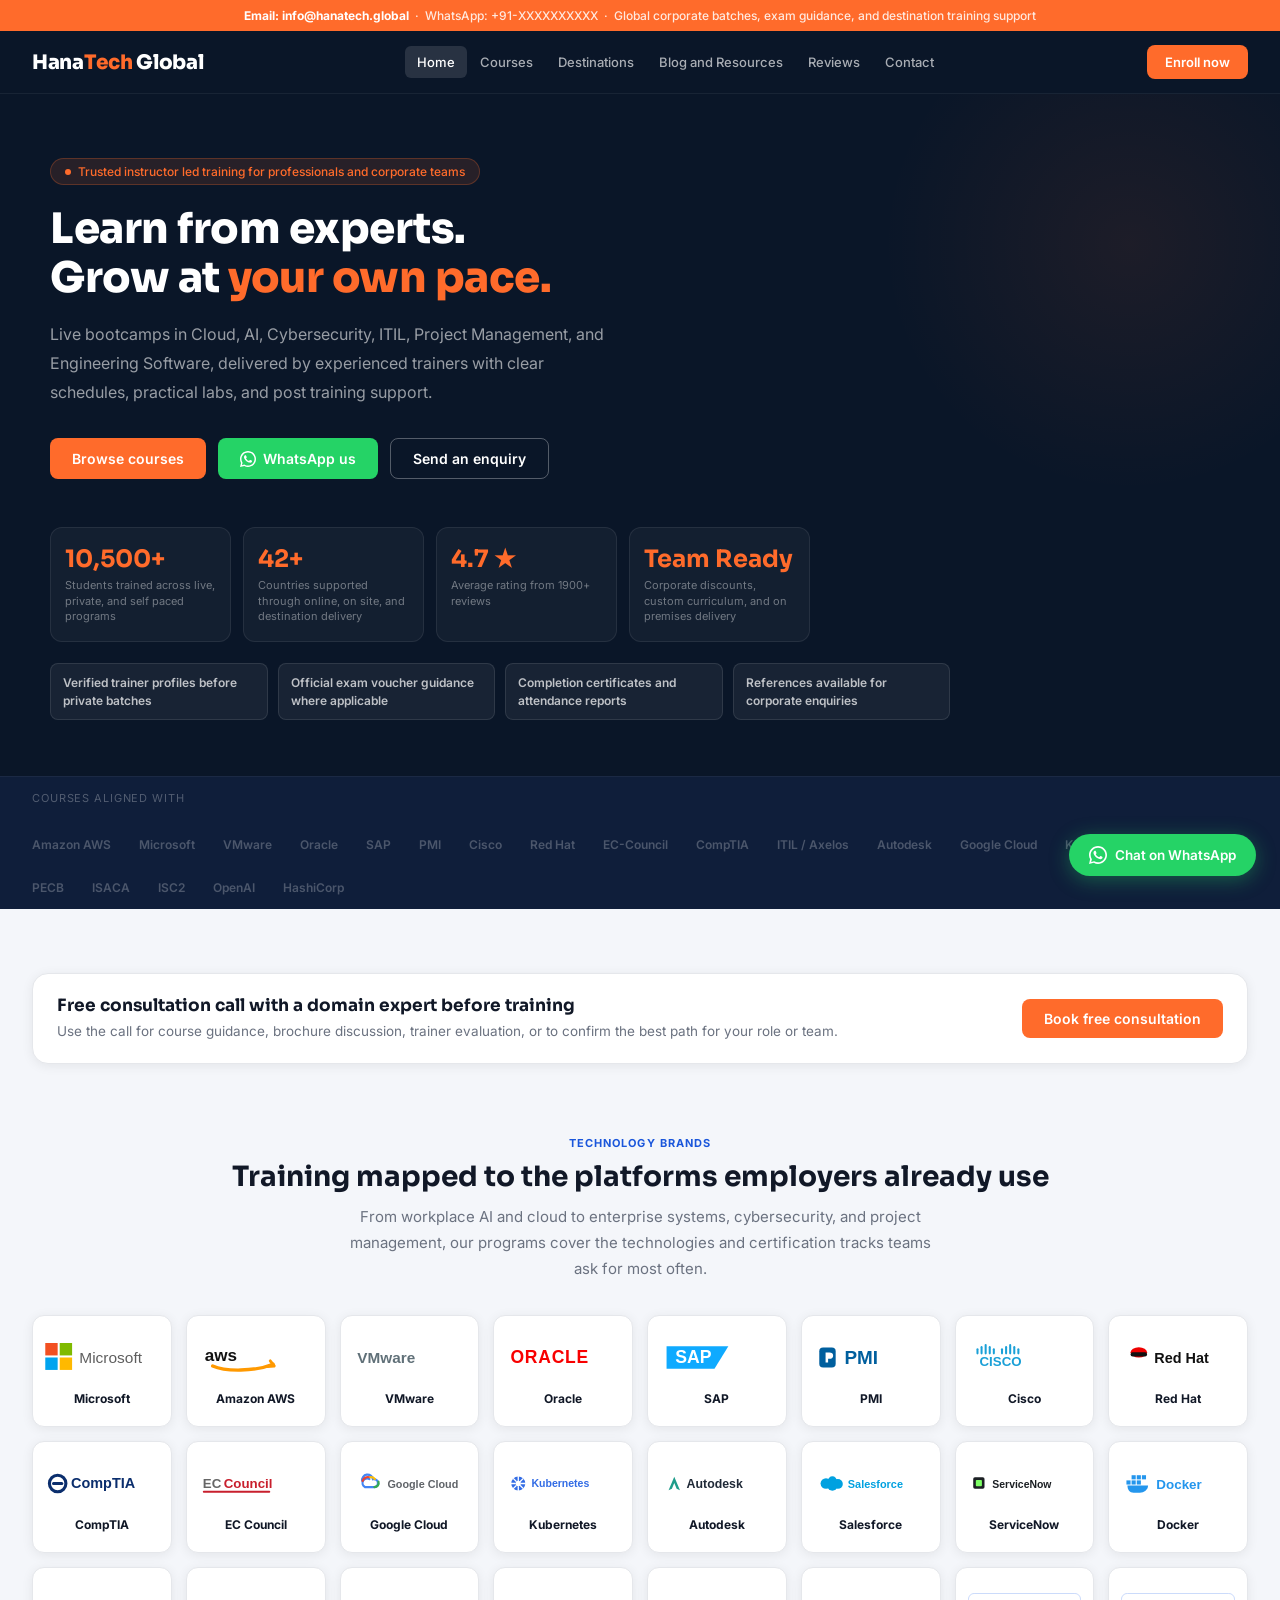
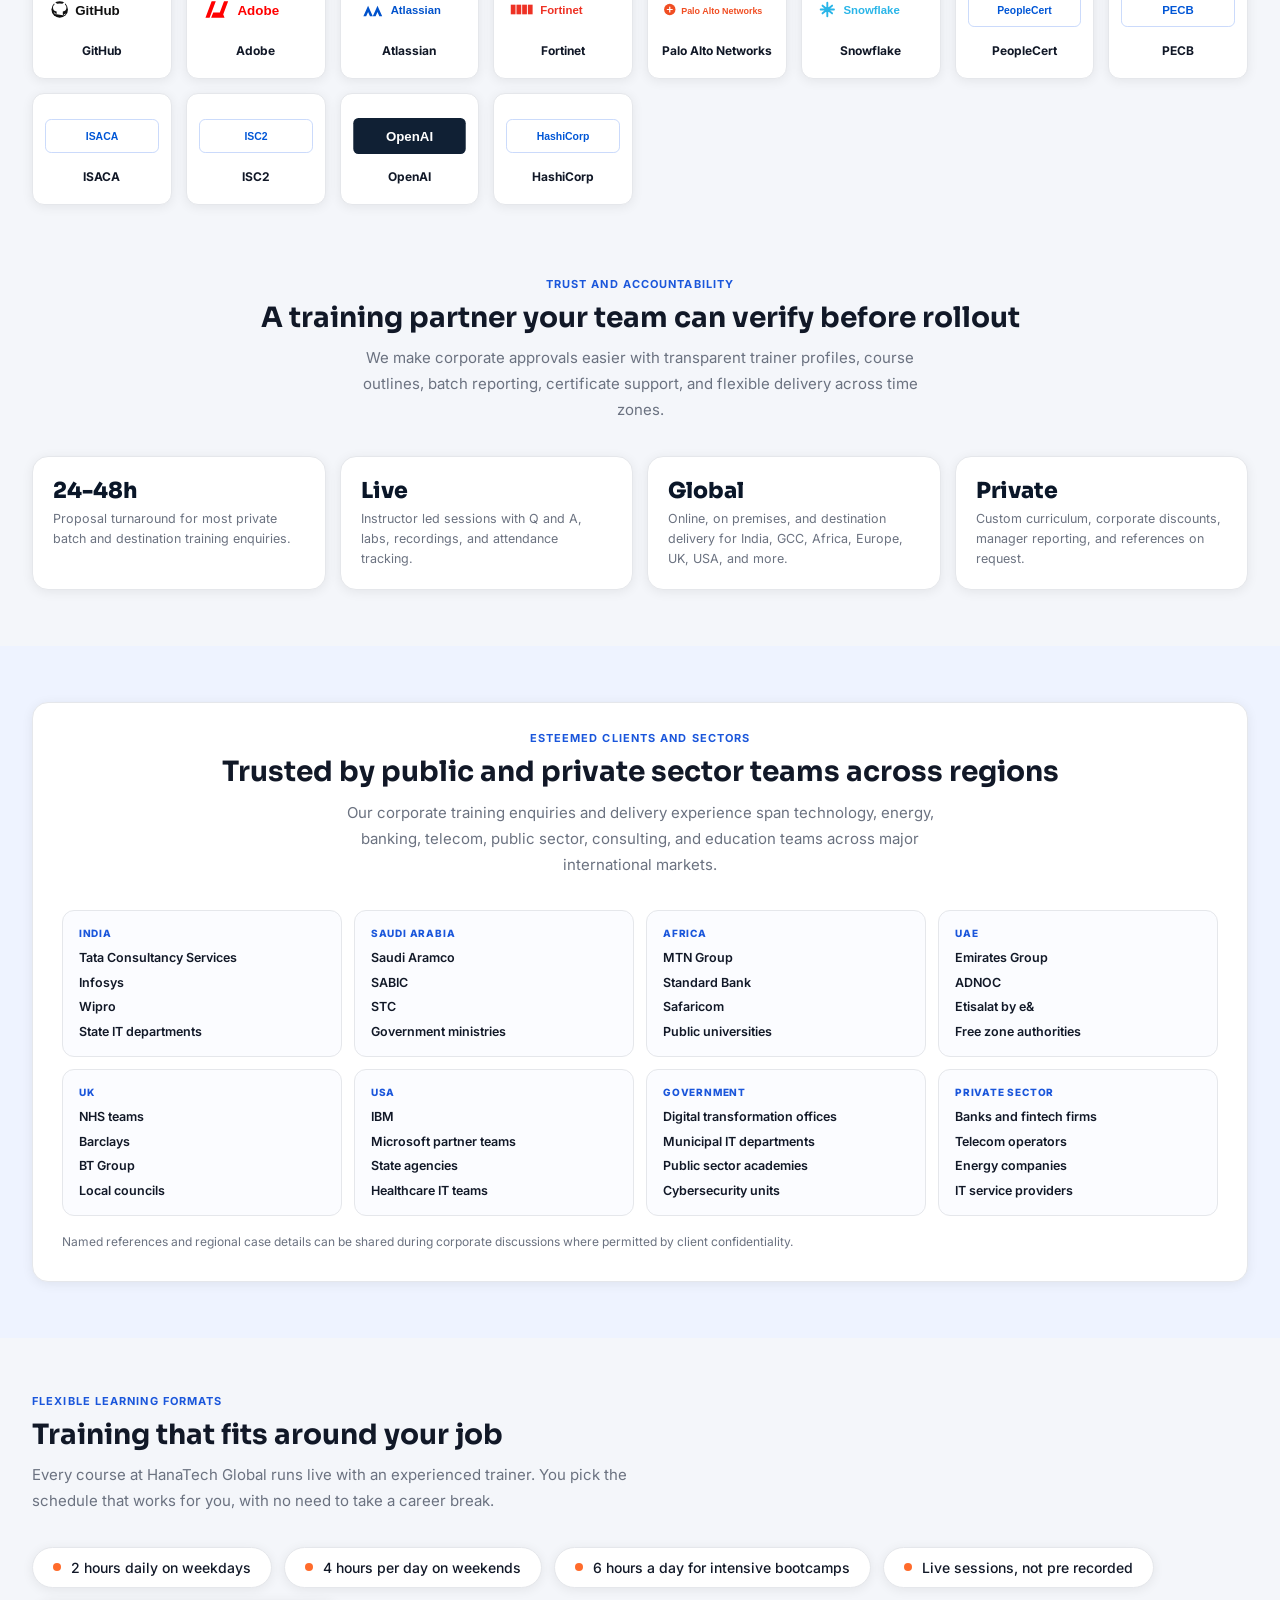
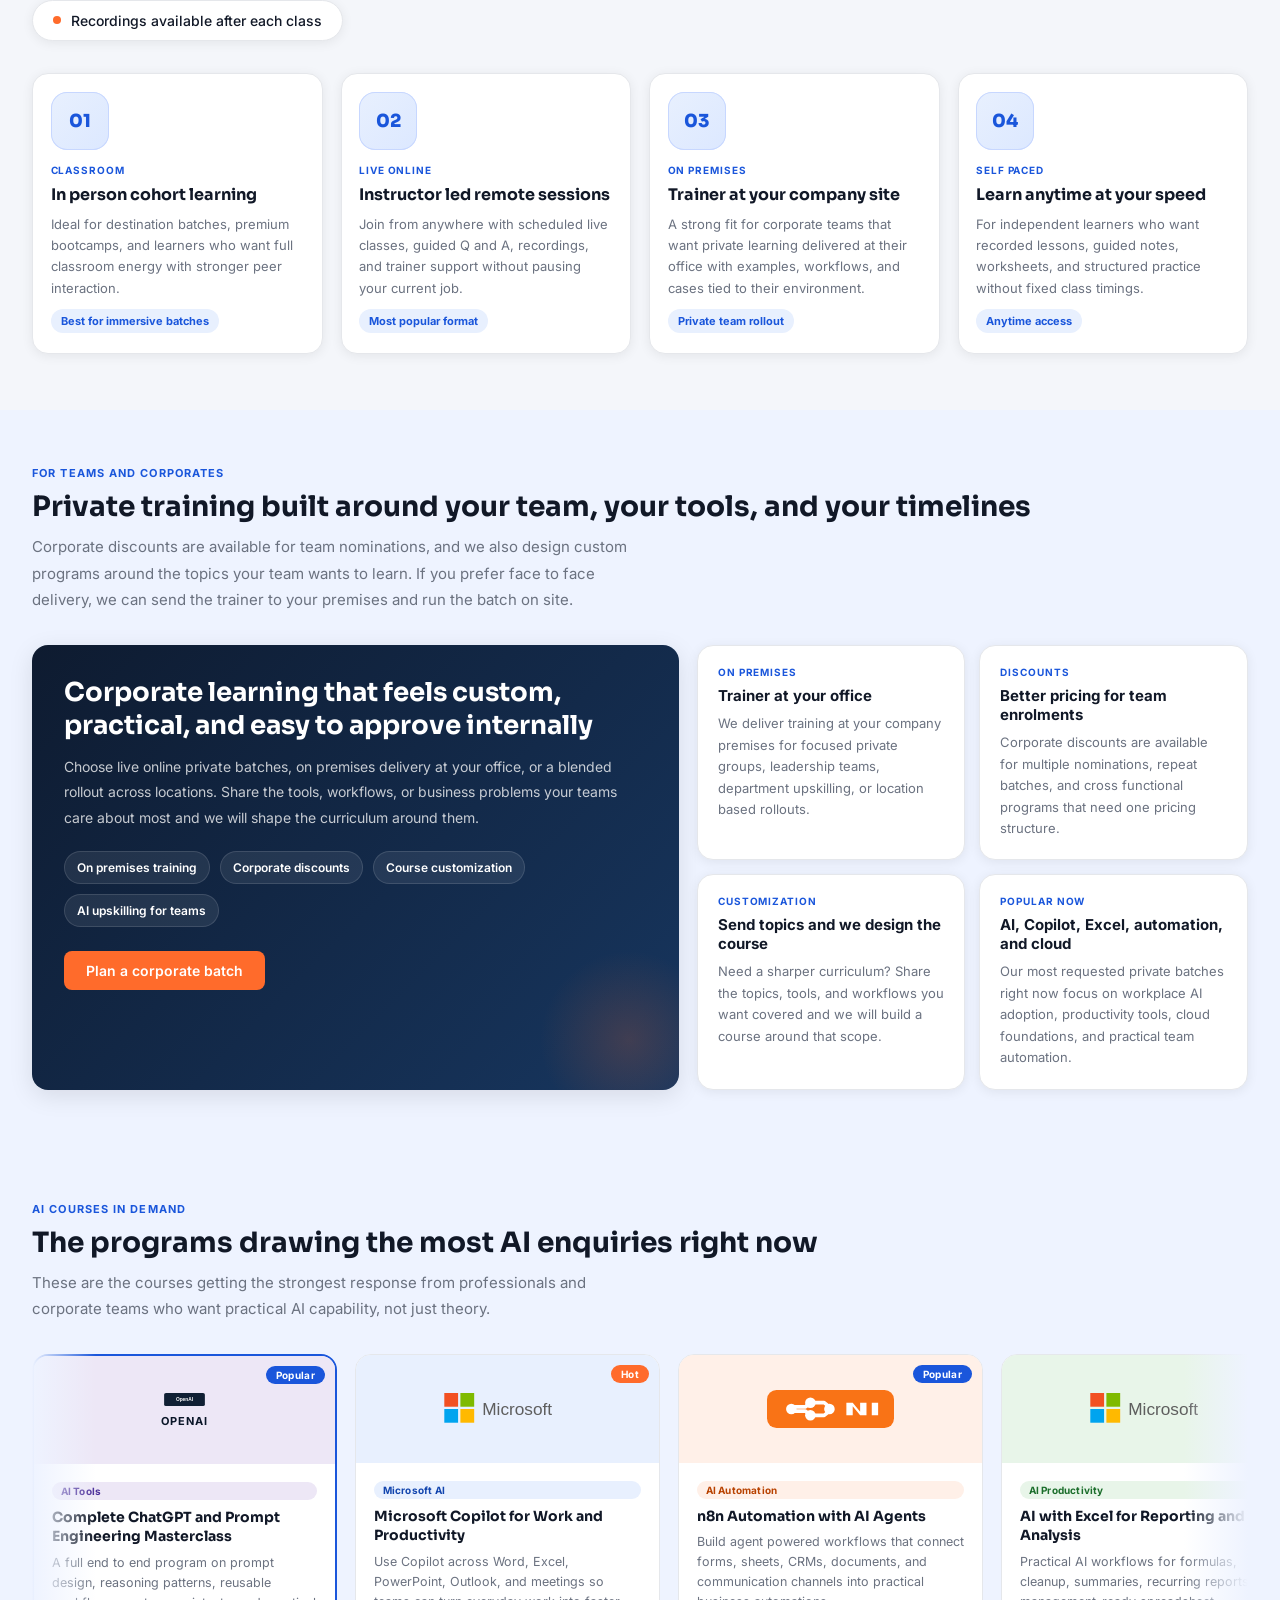
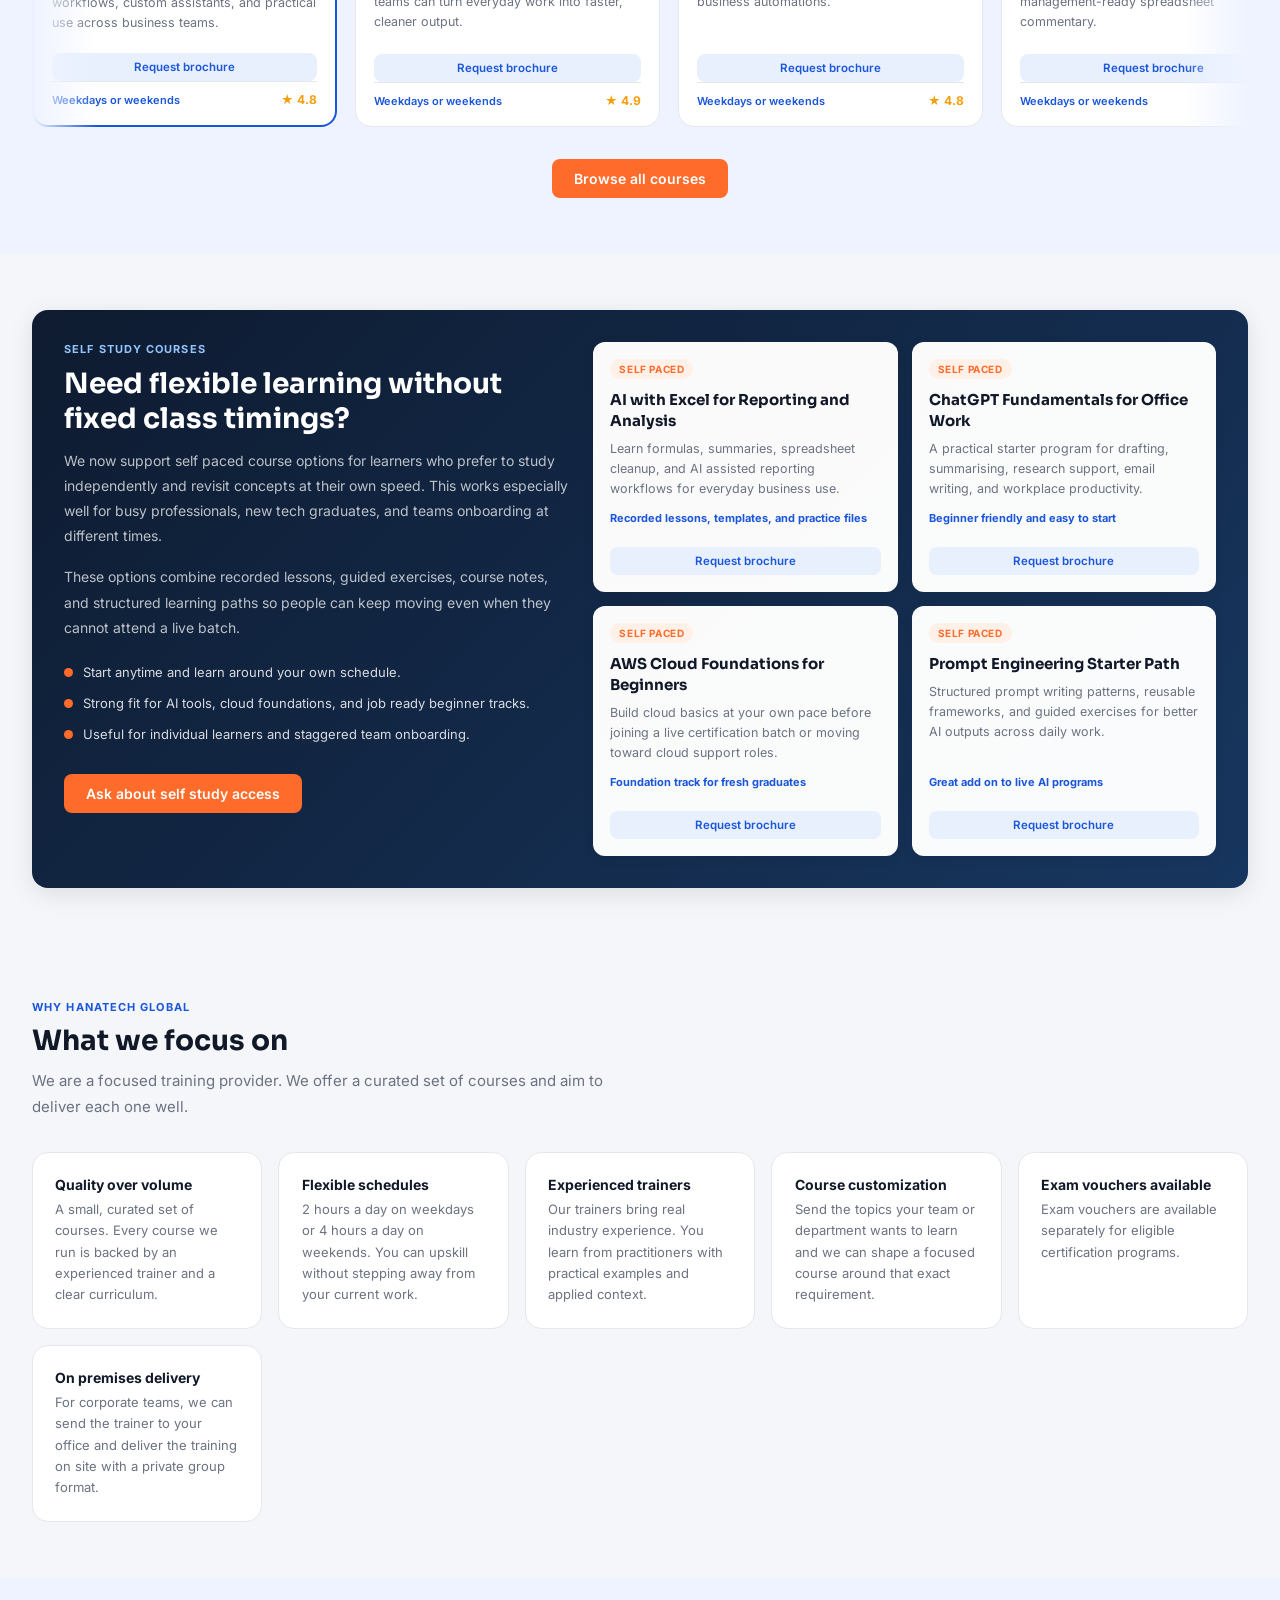
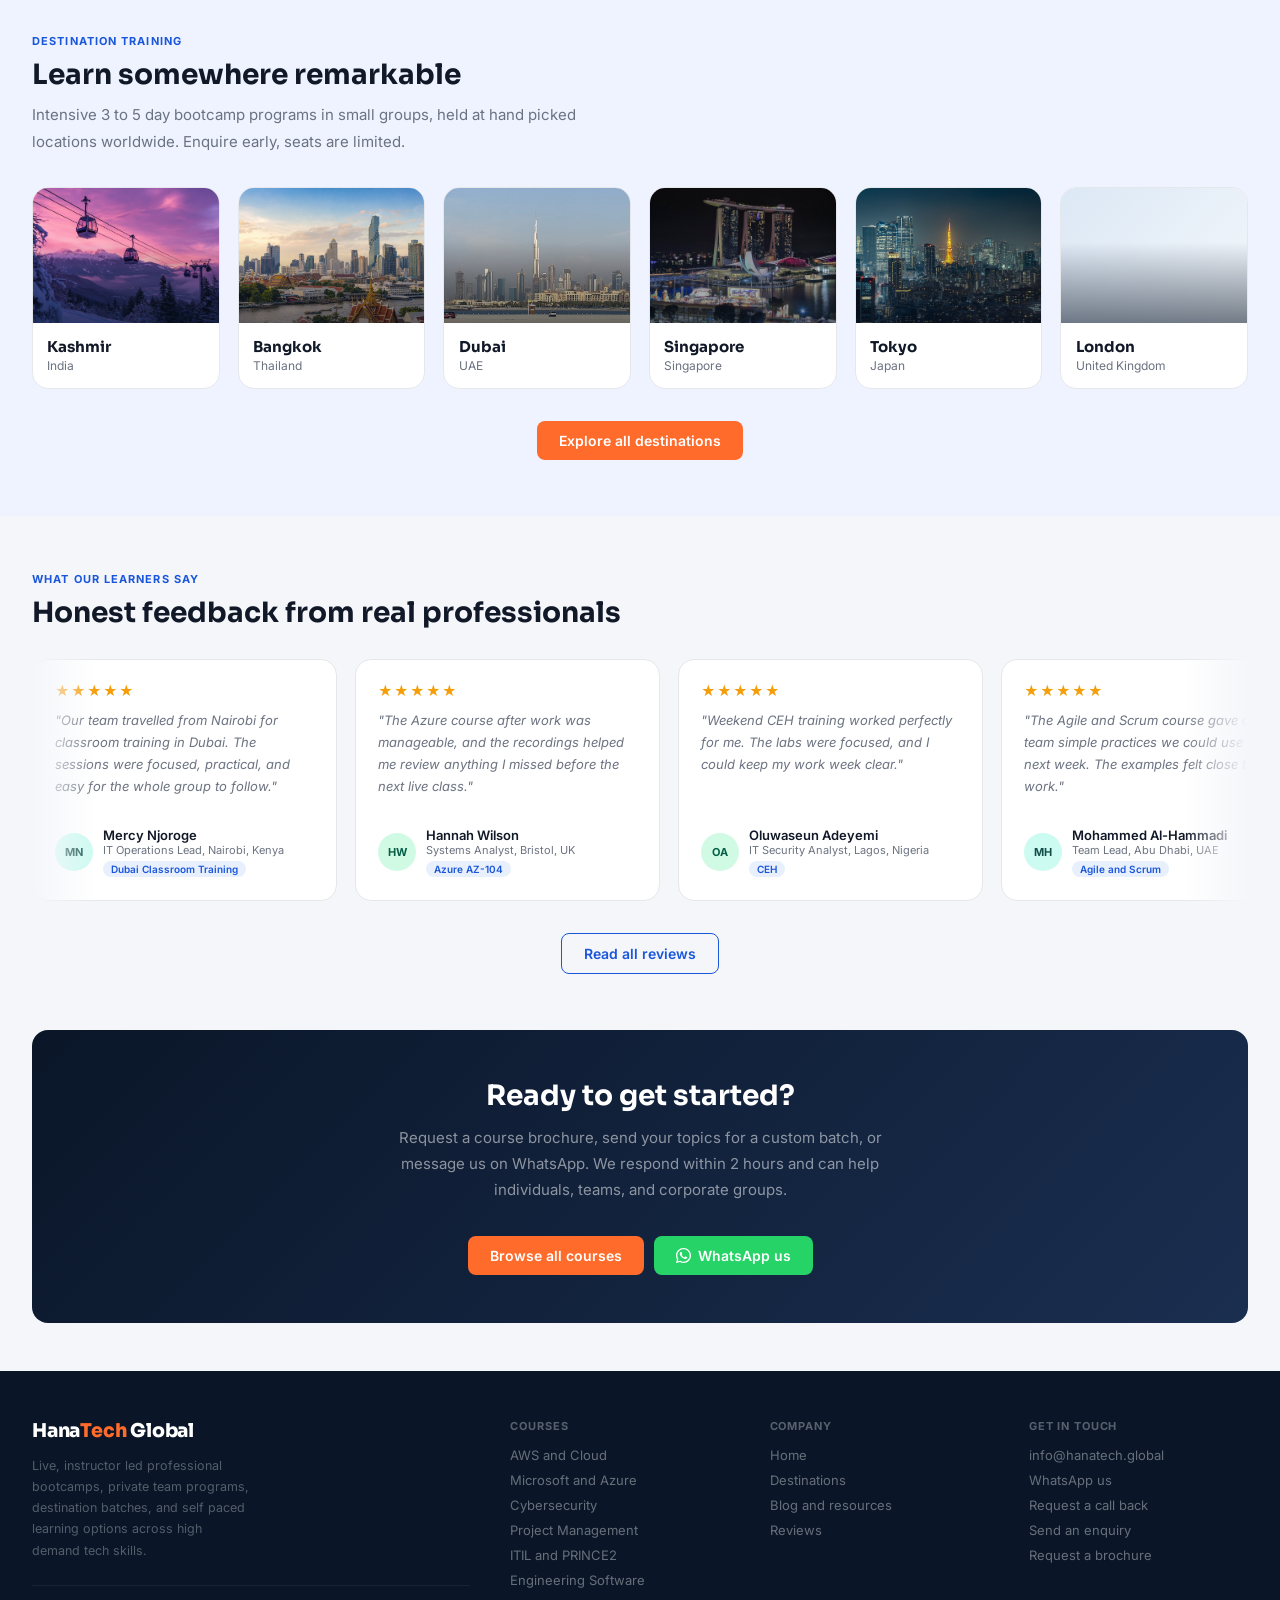
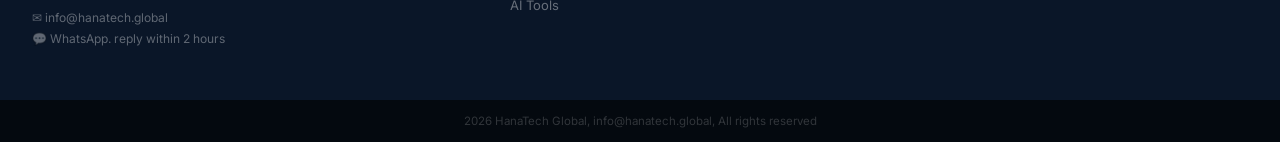
==== commit 9398c003: "Restore HanaTech form UI and submit leads to HubSpot without embedded form" ====
--- a/index.html
+++ b/index.html
@@ -313,7 +313,6 @@
 .form-input:focus{border-color:var(--blue);}
 .required-star{color:var(--accent);}
 .is-hidden{display:none !important;}
-.contact-form-panel{background:var(--white);border:1px solid var(--border);border-radius:var(--radius-lg);padding:1.4rem;box-shadow:var(--shadow);}
 .form-success{background:var(--white);border:1px solid var(--border);border-radius:var(--radius-lg);padding:1.5rem;box-shadow:var(--shadow);margin-top:1rem;}
 .form-success h4{font-family:'Sora',sans-serif;font-size:20px;margin-bottom:10px;}
 .form-success p{font-size:14px;line-height:1.75;color:var(--text2);margin-bottom:1rem;}
@@ -2321,15 +2320,73 @@
     <div class="contact-wrap">
       <div>
         <h3 style="font-family:Sora,sans-serif;font-size:20px;font-weight:700;margin-bottom:1.2rem;">Send an enquiry</h3>
-        <div class="info-box info-box-blue" id="brochure-enquiry-banner" style="display:none;">
+      <form id="enquiry-form">
+<div class="info-box info-box-blue" id="brochure-enquiry-banner" style="display:none;">
   <div class="info-icon">&#9993;</div>
-  <div><strong id="brochure-enquiry-title">Course brochure request</strong><br><span id="brochure-enquiry-copy">Complete the form below and we will share the brochure with you by email.</span></div>
+  <div><strong id="brochure-enquiry-title">Course brochure request</strong><br><span id="brochure-enquiry-copy">Fill the enquiry form and we will share the brochure with you by email.</span></div>
 </div>
 
-<div class="contact-form-panel">
-  <script src="https://js-eu1.hsforms.net/forms/embed/148727120.js" defer></script>
-  <div class="hs-form-frame" data-region="eu1" data-form-id="d0176fb3-a681-4097-87e9-66ffddd1fafa" data-portal-id="148727120"></div>
+<div class="form-group">
+<label class="form-label">Full name <span class="required-star">*</span></label>
+<input class="form-input" id="enquiry-name" type="text" placeholder="Your full name" required>
 </div>
+
+<div class="form-group">
+<label class="form-label">Email address <span class="required-star">*</span></label>
+<input class="form-input" id="enquiry-email" type="email" placeholder="you@email.com" required>
+</div>
+
+<div class="form-group">
+<label class="form-label">WhatsApp number</label>
+<input class="form-input" id="enquiry-phone" type="tel" placeholder="Include country code e.g. +91 or +971">
+</div>
+
+<div class="form-group">
+<label class="form-label">Country <span class="required-star">*</span></label>
+<select class="form-input" id="enquiry-country" required>
+<option value="" selected>Select country</option>
+<option>United Arab Emirates</option>
+<option>Saudi Arabia</option>
+<option>Qatar</option>
+<option>Kuwait</option>
+<option>Oman</option>
+<option>Bahrain</option>
+<option>India</option>
+<option>United States</option>
+<option>United Kingdom</option>
+<option>Canada</option>
+<option>Australia</option>
+<option>Other</option>
+</select>
+</div>
+
+<div class="form-group is-hidden" id="enquiry-country-other-wrap">
+<label class="form-label">Enter country <span class="required-star">*</span></label>
+<input class="form-input" id="enquiry-country-other" type="text" placeholder="Type your country">
+</div>
+
+<div class="form-group">
+<label class="form-label">Course of interest</label>
+<input class="form-input" id="enquiry-course" type="text" list="enquiry-course-list" placeholder="Type the course you are interested in">
+<datalist id="enquiry-course-list"></datalist>
+</div>
+
+<div class="form-group">
+<label class="form-label">How would you like us to respond?</label>
+<select class="form-input" id="enquiry-method">
+<option>Email (we reply within 2 hours)</option>
+<option>WhatsApp (we reply within 2 hours)</option>
+<option>Call back (available 24*7)</option>
+</select>
+</div>
+
+<div class="form-group">
+<label class="form-label">Anything else</label>
+<textarea class="form-input" id="enquiry-notes" rows="3" placeholder="Any specific questions or requirements..."></textarea>
+</div>
+
+<button class="btn btn-primary btn-block" style="padding:13px;" type="submit">Send enquiry</button>
+</form>
         <div class="form-success is-hidden" id="enquiry-success">
           <h4>Enquiry sent successfully</h4>
           <p id="enquiry-success-copy">Thank you for your enquiry. We will get back to you within 2 hours on your preferred contact method.</p>
@@ -2413,7 +2470,9 @@
 
 <script>
 let brochureRequestActive=false;
-
+const HUBSPOT_PORTAL_ID='148727120';
+const HUBSPOT_FORM_ID='d0176fb3-a681-4097-87e9-66ffddd1fafa';
+const HUBSPOT_SUBMIT_URL=`https://api.hsforms.com/submissions/v3/integration/submit/${HUBSPOT_PORTAL_ID}/${HUBSPOT_FORM_ID}`;
 function slugify(value){
   return value.toLowerCase().replace(/[^a-z0-9]+/g,'-').replace(/^-|-$/g,'');
 }
@@ -2732,14 +2791,91 @@
   }
 }
 
-document.getElementById('enquiry-form').addEventListener('submit',function(event){
+function getCookieValue(name){
+  return document.cookie
+    .split('; ')
+    .find(row=>row.startsWith(`${name}=`))
+    ?.split('=')
+    .slice(1)
+    .join('=') || '';
+}
+
+function splitFullName(fullName){
+  const parts=fullName.trim().split(/\s+/).filter(Boolean);
+  if(parts.length<=1) return {firstName:parts[0] || '',lastName:''};
+  return {firstName:parts.slice(0,-1).join(' '),lastName:parts[parts.length-1]};
+}
+
+function buildHubSpotSubmissionPayload(){
+  const fullName=document.getElementById('enquiry-name')?.value.trim() || '';
+  const email=document.getElementById('enquiry-email')?.value.trim() || '';
+  const phone=document.getElementById('enquiry-phone')?.value.trim() || '';
+  const selectedCountry=document.getElementById('enquiry-country')?.value || '';
+  const otherCountry=document.getElementById('enquiry-country-other')?.value.trim() || '';
+  const country=selectedCountry==='Other' ? otherCountry : selectedCountry;
+  const course=document.getElementById('enquiry-course')?.value.trim() || 'Not specified';
+  const method=document.getElementById('enquiry-method')?.value || 'Not specified';
+  const notes=document.getElementById('enquiry-notes')?.value.trim() || '';
+  const {firstName,lastName}=splitFullName(fullName);
+
+  const message=[
+    `Course of interest: ${course}`,
+    `Preferred response method: ${method}`,
+    `Country: ${country || 'Not specified'}`,
+    notes ? `Additional notes: ${notes}` : ''
+  ].filter(Boolean).join('\n');
+
+  const context={
+    pageUri:window.location.href,
+    pageName:document.title
+  };
+
+  const hutk=getCookieValue('hubspotutk');
+  if(hutk) context.hutk=hutk;
+
+  return {
+    submittedAt:Date.now(),
+    fields:[
+      {name:'email',value:email},
+      {name:'firstname',value:firstName || fullName},
+      {name:'lastname',value:lastName},
+      {name:'phone',value:phone},
+      {name:'country',value:country},
+      {name:'message',value:message}
+    ].filter(field=>field.value),
+    context
+  };
+}
+
+async function submitLeadToHubSpot(){
+  const response=await fetch(HUBSPOT_SUBMIT_URL,{
+    method:'POST',
+    headers:{'Content-Type':'application/json'},
+    body:JSON.stringify(buildHubSpotSubmissionPayload())
+  });
+
+  if(!response.ok){
+    throw new Error('HubSpot submission failed');
+  }
+}
+
+document.getElementById('enquiry-form')?.addEventListener('submit',async function(event){
   event.preventDefault();
+
   if(!this.reportValidity()) return;
-  showEnquirySuccess();
-  brochureRequestActive=false;
-  clearBrochureEnquiry();
-  this.reset();
-  toggleCustomCountryField();
+
+  try{
+    await submitLeadToHubSpot();
+
+    showEnquirySuccess();
+    brochureRequestActive=false;
+    clearBrochureEnquiry();
+    this.reset();
+    toggleCustomCountryField();
+  }catch(error){
+    console.error(error);
+    alert('Sorry, your enquiry could not be sent. Please try again.');
+  }
 });
 
 enhanceCourseLinks();
